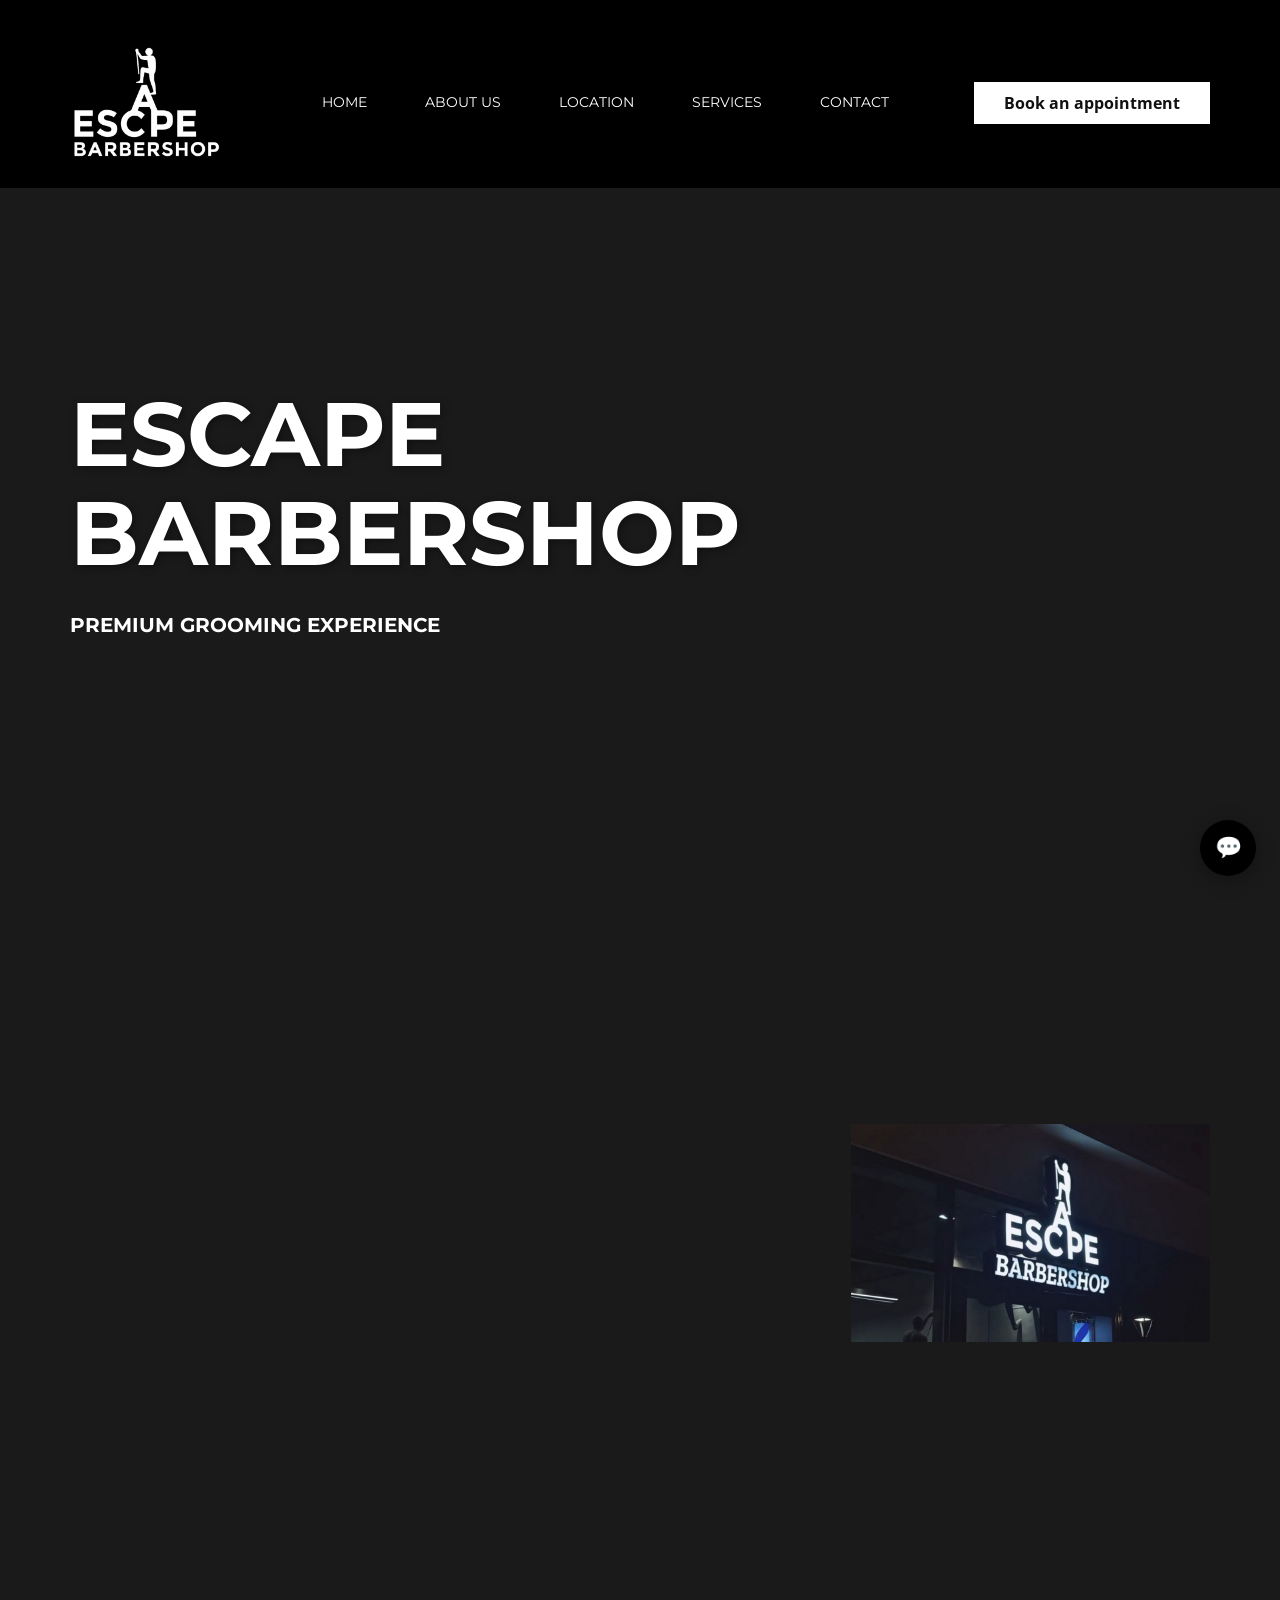
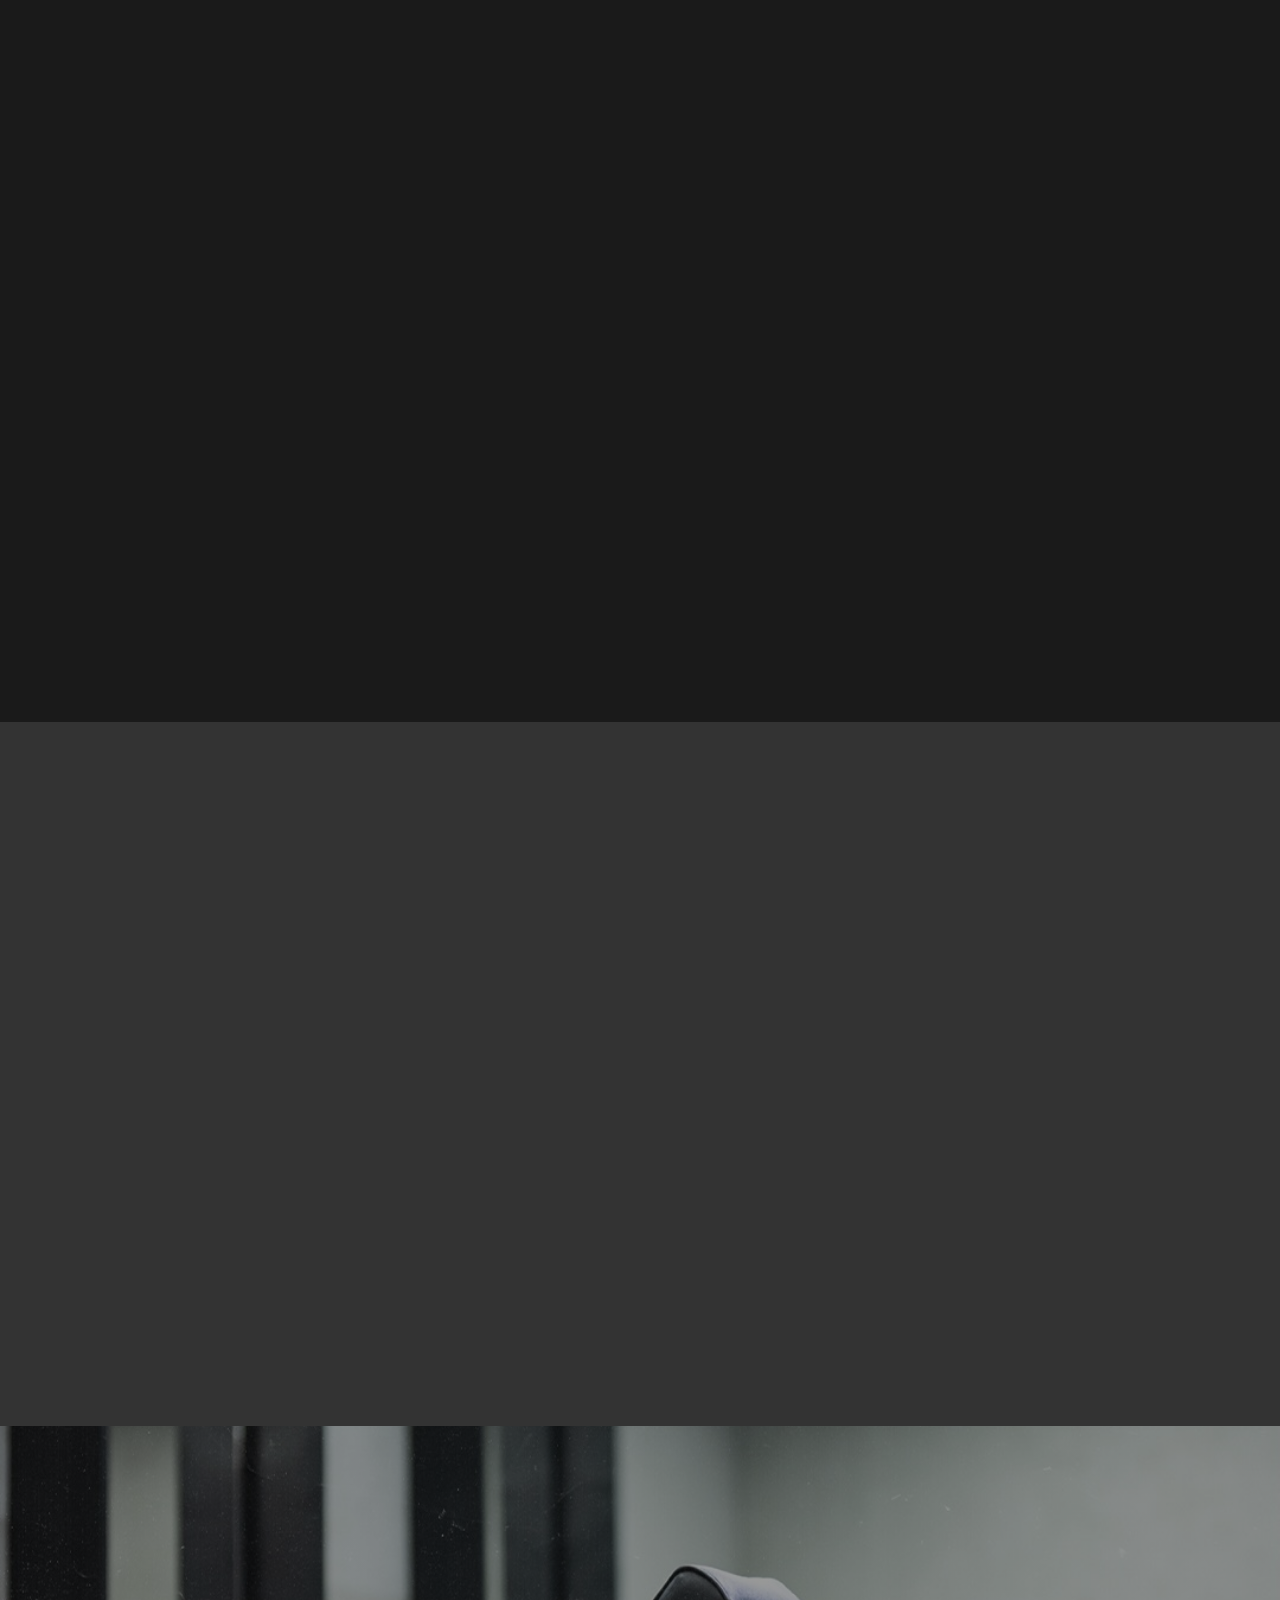
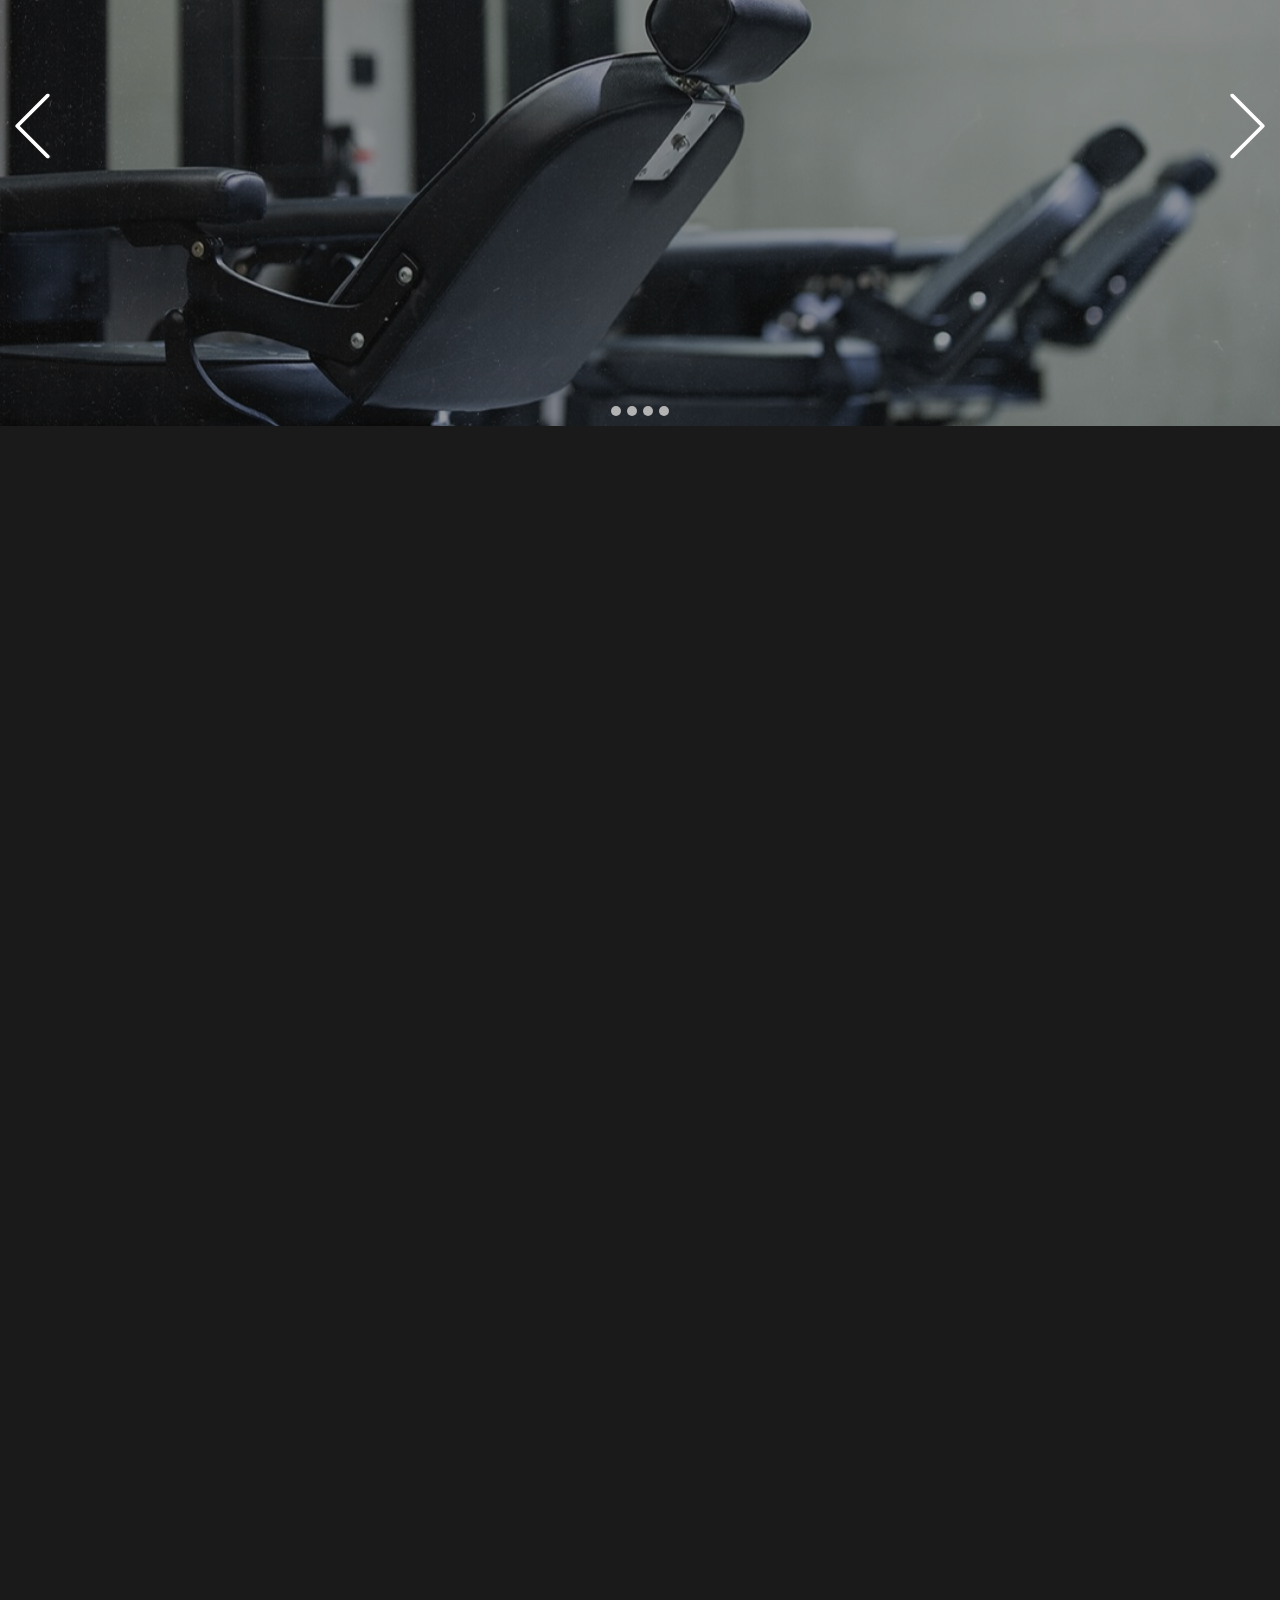
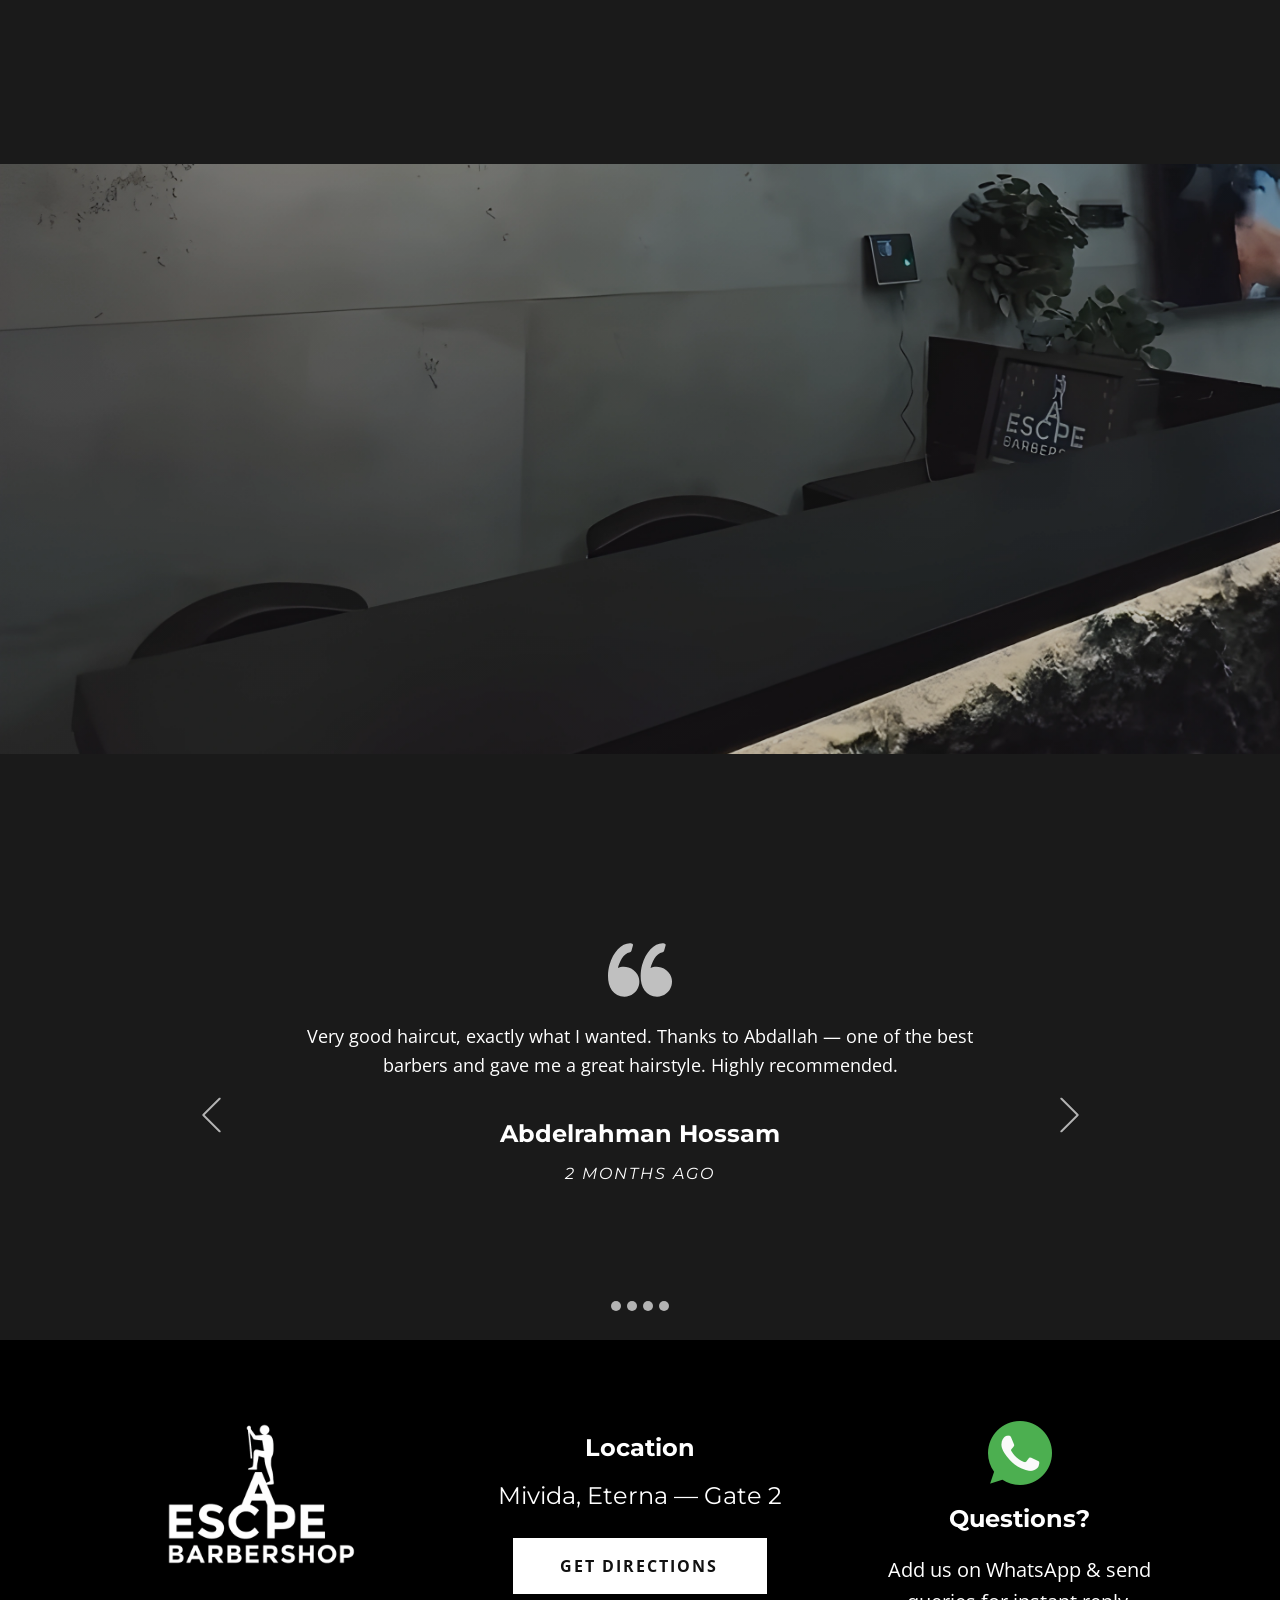
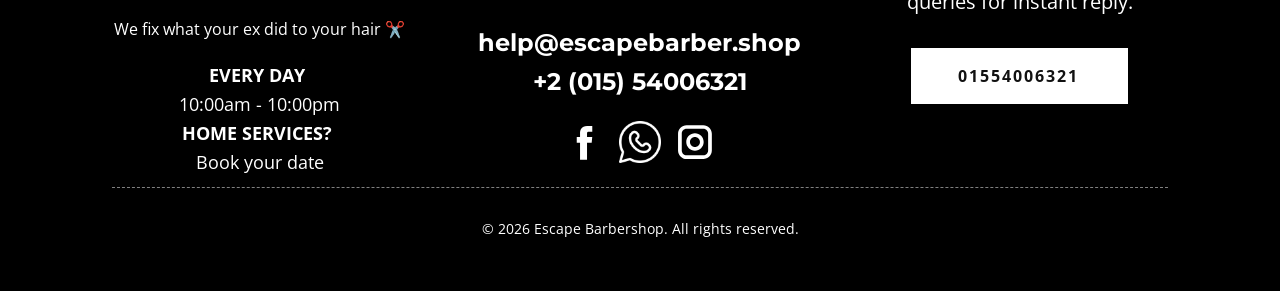
==== index.html @ de1b9962 "Update index.html fix meta tags" ====
<!DOCTYPE html>
<html style="font-size: 16px;" lang="en-EG"><head>
    <meta name="viewport" content="width=device-width, initial-scale=1.0">
    <meta charset="utf-8">
    <meta name="keywords" content="Escape BarberShop, Barber Shop in Mividia, Men's Haircut New Cairo, Luxury Grooming Cairo, Best Barber in Tagamoa, Emaar Mividia Barber, Sharp Fade New Cairo, Beard Styling Mividia, Men's Salon Fifth Settlement, Escape Grooming Egypt">
    <meta name="description" content="Experience the ultimate grooming at Escape Barber Shop. Expert haircuts, beard styling, and premium skin treatments in a modern atmosphere. Book your chair today!">
    <title>Escape Barbershop 💈| Your Grooming Retreat at Mividia</title>
    <link rel="stylesheet" href="index.css" media="screen">
    <script class="u-script" type="text/javascript" src="jquery.js" defer=""></script>
    <script class="u-script" type="text/javascript" src="escape.js" defer=""></script>
    <script src="c.js" defer></script>
    <meta name="generator" content="Escape">
    <meta property="og:title" content="Escape Barbershop">
    <meta property="og:description" content="Escape Barbershop">
    <link rel="icon" type="image/x-icon" href="/favicon.ico">
    <meta property="og:image" content="images/535049414_18124397746480321_5008873581921129865_n.png">
    
    
    
    <link id="u-page-google-font" rel="stylesheet" href="https://fonts.googleapis.com/css2?display=swap&amp;family=Montserrat:ital,wght@0,100;0,200;0,300;0,400;0,500;0,600;0,700;0,800;0,900;1,100;1,200;1,300;1,400;1,500;1,600;1,700;1,800;1,900&amp;family=Open+Sans:ital,wght@0,300;0,400;0,500;0,600;0,700;0,800;1,300;1,400;1,500;1,600;1,700;1,800">
    <script type="application/ld+json">{
		"@context": "http://schema.org",
		"@type": "Organization",
		"name": "Site1",
		"logo": "images/IMG_17921.png",
		"sameAs": [
				"https://www.facebook.com/people/Escape-barbershop/61581232997775/",
				"https://wa.me/201554006321",
				"https://www.instagram.com/escape_barber/"
		]
}</script>
    <meta name="theme-color" content="#5c5c5c">
    <meta property="og:type" content="website">
  <meta data-intl-tel-input-cdn-path="intlTelInput/"></head>
  <body data-home-page="Home.html" data-home-page-title="Home" data-path-to-root="./" data-include-products="false" class="u-body u-clearfix u-grey-90 u-xxl-mode" data-lang="en"><header class="u-black u-clearfix u-header u-header" id="header"><div class="u-clearfix u-sheet u-valign-middle-lg u-sheet-1">
        <a href="#" class="u-image u-logo u-image-1" data-image-width="1060" data-image-height="764">
          <img class="u-logo-image u-logo-image-1" src="images/IMG_17921.png">
        </a>
        <nav class="u-menu u-menu-one-level u-offcanvas u-menu-1" data-responsive-from="SM" role="navigation">
          <div class="menu-collapse u-custom-font u-font-montserrat" style="font-size: 0.875rem; letter-spacing: 0px; text-transform: uppercase;">
            <a class="u-button-style u-custom-active-border-color u-custom-active-color u-custom-border u-custom-border-color u-custom-borders u-custom-color u-custom-hover-border-color u-custom-hover-color u-custom-left-right-menu-spacing u-custom-padding-bottom u-custom-text-active-color u-custom-text-color u-custom-text-decoration u-custom-text-hover-color u-custom-top-bottom-menu-spacing u-file-icon u-hamburger-link u-nav-link u-text-active-white u-text-hover-white u-text-white u-file-icon-1" href="#" tabindex="-1" aria-label="Open menu" aria-controls="026b">
              <img src="images/phone-call-2627dcf7.png" alt="">
            </a>
          </div>
          <div class="u-custom-menu u-nav-container">
            <ul class="u-custom-font u-font-montserrat u-nav u-spacing-30 u-unstyled u-nav-1" role="menubar"><li role="none" class="u-nav-item"><a role="menuitem" class="u-button-style u-nav-link u-text-active-white u-text-hover-palette-5-light-1 u-text-white u-nav-link-2" href="./">Home</a>
</li><li role="none" class="u-nav-item"><a tabindex="-1" role="menuitem" class="u-button-style u-nav-link u-text-active-white u-text-hover-palette-5-light-1 u-text-white u-nav-link-2" href="./#about-us" data-page-id="2636214290">About Us</a>
</li><li role="none" class="u-nav-item"><a tabindex="-1" role="menuitem" class="u-button-style u-nav-link u-text-active-white u-text-hover-palette-5-light-1 u-text-white u-nav-link-2" href="./#location" data-page-id="2636214290">Location</a>
</li><li role="none" class="u-nav-item"><a tabindex="-1" role="menuitem" class="u-button-style u-nav-link u-text-active-white u-text-hover-palette-5-light-1 u-text-white u-nav-link-2" href="./#services" data-page-id="2636214290">Services</a>
</li><li role="none" class="u-nav-item"><a tabindex="-1" role="menuitem" class="u-button-style u-nav-link u-text-active-white u-text-hover-palette-5-light-1 u-text-white u-nav-link-2" href="./#footer" data-page-id="2636214290">Contact</a>
</li></ul>
          </div>
          <div class="u-custom-menu u-nav-container-collapse" id="026b" role="region" aria-label="Menu panel">
            <div class="u-black u-container-align-center-xs u-container-style u-inner-container-layout u-opacity u-opacity-95 u-sidenav">
              <div class="u-inner-container-layout u-sidenav-overflow">
                <div class="u-menu-close u-menu-close-1" tabindex="-1" aria-label="Close menu"></div>
                <ul class="u-align-center u-hidden-xs u-nav u-popupmenu-items u-unstyled u-nav-2" role="menubar"><li role="none" class="u-nav-item"><a role="menuitem" class="u-button-style u-nav-link" href="./">Home</a>
</li><li role="none" class="u-nav-item"><a tabindex="-1" role="menuitem" class="u-button-style u-nav-link" href="./#about-us" data-page-id="2636214290">About Us</a>
</li><li role="none" class="u-nav-item"><a tabindex="-1" role="menuitem" class="u-button-style u-nav-link" href="./#location" data-page-id="2636214290">Location</a>
</li><li role="none" class="u-nav-item"><a tabindex="-1" role="menuitem" class="u-button-style u-nav-link" href="./#services" data-page-id="2636214290">Services</a>
</li><li role="none" class="u-nav-item"><a tabindex="-1" role="menuitem" class="u-button-style u-nav-link" href="./#carousel-8b76" data-page-id="2636214290">Contact</a>
</li></ul>
                <a href="tel:01554006321" class="u-active-palette-5-light-1 u-align-center u-border-none u-btn u-button-style u-hover-palette-5-dark-1 u-text-active-white u-white u-btn-1" target="_blank"> Book an appointment</a>
                <a href="https://www.instagram.com/escape_barber/" class="u-active-palette-5-light-1 u-align-center u-border-none u-btn u-button-style u-hover-palette-5-dark-1 u-text-active-white u-white u-btn-2" target="_blank">DM on Instagram </a>
                <a href="https://wa.me/201554006321" class="u-active-palette-5-light-1 u-align-center u-border-none u-btn u-button-style u-hover-palette-5-dark-1 u-text-active-white u-white u-btn-3" target="_blank">WhatsApp Message&nbsp;</a>
                <a href="https://www.google.com/maps?sca_esv=f0f46d557053f7c4&amp;sxsrf=ANbL-n4vx8_Vo_vQmGz4Oi8AjZsPXd2dBg:1776111174147&amp;biw=1536&amp;bih=738&amp;uact=5&amp;gs_lp=[base64]&amp;um=1&amp;ie=UTF-8&amp;fb=1&amp;gl=eg&amp;sa=X&amp;geocode=KV2sSZzuI1gUMUaOyMsVGujd&amp;daddr=gate+2,+eterna,+New+Cairo+1,+Cairo+Governorate+11835" class="u-active-palette-5-light-1 u-align-center u-border-none u-btn u-button-style u-hover-palette-5-dark-1 u-text-active-white u-white u-btn-4" target="_blank">Location</a>
              </div>
            </div>
            <div class="u-black u-menu-overlay u-opacity u-opacity-70"></div>
          </div>
        </nav>
        <a href="tel:01554006321" class="u-align-center u-border-none u-btn u-button-style u-hidden-sm u-hidden-xs u-hover-custom-color-2 u-text-active-white u-white u-btn-5" title="Book an appointment"> Book an appointment</a>
      </div></header>
    <section class="skrollable skrollable-between u-align-center u-clearfix u-container-align-center u-uploaded-video u-video u-section-1" src="" id="block-1" data-image-width="658" data-image-height="743">
      <div class="u-background-video u-expanded" style="">
        <div class="embed-responsive">
          <video class="embed-responsive-item" data-autoplay="1" loop="" muted="1" autoplay="autoplay" playsinline="">
            <source src="files/video.mp4" type="video/mp4">
            <p>Your browser does not support HTML5 video.</p>
          </video>
        </div>
        <div class="u-video-shading"></div>
      </div>
      <div class="u-clearfix u-sheet u-sheet-1">
        <h1 class="u-align-left u-text u-text-1" data-animation-name="customAnimationIn" data-animation-duration="1500">ESCAPE<br>barbershop
        </h1>
        <h5 class="u-align-left u-text u-text-2" data-animation-name="customAnimationIn" data-animation-duration="1500" data-animation-delay="250"> Premium Grooming Experience</h5>
        <a href="tel:01554006321" class="u-active-white u-align-left u-border-none u-btn u-button-style u-hover-custom-color-2 u-text-active-black u-text-hover-white u-white u-btn-1" data-animation-name="customAnimationIn" data-animation-duration="1500" data-animation-delay="200" data-animation-direction="" title="Book an appointment"> Book an Appointment</a>
      </div>
    </section>
    <section class="u-clearfix u-container-align-center-lg u-container-align-center-md u-container-align-center-sm u-container-align-center-xl u-container-align-center-xxl u-shading u-section-2" id="about-us">
      <div class="u-clearfix u-sheet u-valign-middle-lg u-valign-middle-md u-valign-middle-sm u-sheet-1">
        <div class="data-layout-selected u-clearfix u-expanded-width u-gutter-32 u-layout-wrap u-layout-wrap-1">
          <div class="u-layout">
            <div class="u-layout-col">
              <div class="u-size-20">
                <div class="u-layout-row">
                  <div class="u-container-style u-layout-cell u-size-40-xl u-size-40-xxl u-size-49-lg u-size-49-md u-size-49-sm u-size-49-xs u-layout-cell-1" data-animation-name="customAnimationIn" data-animation-duration="1500" data-animation-delay="500">
                    <div class="u-container-layout u-valign-middle-lg u-valign-middle-sm u-valign-middle-xl u-valign-middle-xxl u-container-layout-1">
                      <h2 class="u-text u-text-default-lg u-text-default-xl u-text-default-xxl u-text-1"> Welcome to the ultimate grooming destination in Mivida. </h2>
                    </div>
                  </div>
                  <div class="u-container-align-center u-container-style u-hidden-md u-hidden-sm u-hidden-xs u-image u-layout-cell u-size-11-lg u-size-11-md u-size-11-sm u-size-11-xs u-size-20-xl u-size-20-xxl u-image-1" data-image-width="1280" data-image-height="2275">
                    <div class="u-container-layout u-container-layout-2"></div>
                  </div>
                </div>
              </div>
              <div class="u-size-20">
                <div class="u-layout-row">
                  <div class="u-container-style u-image u-layout-cell u-size-31 u-image-2" data-image-width="2880" data-image-height="5120" data-animation-name="customAnimationIn" data-animation-duration="1500" data-animation-delay="200">
                    <div class="u-container-layout u-container-layout-3"></div>
                  </div>
                  <div class="u-container-style u-image u-layout-cell u-size-29 u-image-3" data-image-width="2880" data-image-height="5120" data-animation-name="customAnimationIn" data-animation-duration="1500" data-animation-delay="200">
                    <div class="u-container-layout u-container-layout-4"></div>
                  </div>
                </div>
              </div>
              <div class="u-size-20">
                <div class="u-layout-row">
                  <div class="u-container-style u-hidden-xs u-layout-cell u-shape-rectangle u-size-22-xl u-size-22-xxl u-size-27-lg u-size-27-md u-size-27-sm u-size-27-xs u-layout-cell-5" data-animation-name="customAnimationIn" data-animation-duration="1000" data-animation-delay="400">
                    <div class="u-container-layout u-valign-bottom-xxl u-valign-middle-lg u-valign-middle-md u-valign-middle-sm u-valign-middle-xl u-container-layout-5">
                      <img class="custom-expanded u-align-center u-expanded-width-md u-hidden-xs u-image u-image-contain u-image-default u-image-4" src="images/IMG_17921.png" alt="" data-image-width="1060" data-image-height="764">
                      <div class="u-align-center u-social-icons u-social-icons-1">
                        <a class="u-social-url" title="WhatsApp" target="_blank" href="https://wa.me/201554006321"><span class="u-file-icon u-icon u-social-facebook u-social-icon u-icon-1"><img src="images/whatsapp1-3b71d2d7.png" alt=""></span>
                        </a>
                        <a class="u-social-url" title="instagram" target="_blank" href="https://www.instagram.com/escape_barber/"><span class="u-file-icon u-icon u-social-icon u-social-instagram u-icon-2"><img src="images/instagram-10c42105.png" alt=""></span>
                        </a>
                      </div>
                    </div>
                  </div>
                  <div class="u-align-center-xs u-container-style u-hidden-xs u-layout-cell u-shape-rectangle u-size-33-lg u-size-33-md u-size-33-sm u-size-33-xs u-size-38-xl u-size-38-xxl u-layout-cell-6" data-animation-name="customAnimationIn" data-animation-duration="1000" data-animation-delay="300" data-animation-out="1">
                    <div class="u-container-layout u-valign-middle-lg u-valign-middle-sm u-container-layout-6">
                      <h5 class="u-align-center-lg u-align-center-md u-align-center-sm u-align-center-xl u-align-center-xxl u-text u-text-2"> &nbsp;<span class="u-file-icon u-icon u-text-white u-icon-3"><img src="images/phone-call-2627dcf7.png" alt=""></span>&nbsp;015 5<span style="font-size: 2.25rem;"></span>4006321
                      </h5>
                      <div class="u-align-left u-border-2 u-border-white u-line u-line-horizontal u-line-1"></div>
                      <h5 class="u-align-center-lg u-align-center-md u-align-center-sm u-align-center-xl u-align-center-xxl u-text u-text-3"><span class="u-file-icon u-icon u-text-white u-icon-4"><img src="images/working-hours-1b1a3a4a.png" alt=""></span> Every Da​y&nbsp; 1​​0 AM – 10 PM
                      </h5>
                      <h5 class="u-align-center-lg u-align-center-md u-align-center-sm u-align-center-xl u-align-center-xxl u-text u-text-4"><span class="u-file-icon u-icon u-text-white"><img src="images/location-1e27ecfd.png" alt=""></span> Mivida, Eterna — Gate 2<br>
                      </h5>
                    </div>
                  </div>
                </div>
              </div>
            </div>
          </div>
        </div>
      </div>
    </section>
    <section class="u-clearfix u-container-align-center u-grey-80 u-section-3" id="location">
      <div class="u-clearfix u-sheet u-valign-middle-lg u-valign-middle-sm u-valign-middle-xl u-valign-middle-xxl u-sheet-1">
        <div class="data-layout-selected u-clearfix u-expanded-width u-gutter-0 u-layout-wrap u-layout-wrap-1">
          <div class="u-layout">
            <div class="u-layout-row">
              <div class="u-align-left-lg u-align-left-md u-align-left-sm u-align-left-xl u-align-left-xxl u-container-align-left-lg u-container-align-left-md u-container-align-left-sm u-container-align-left-xl u-container-align-left-xxl u-container-style u-layout-cell u-shape-rectangle u-size-30-lg u-size-30-xl u-size-30-xxl u-size-60-md u-size-60-sm u-size-60-xs u-layout-cell-1" data-animation-name="customAnimationIn" data-animation-duration="1500" data-animation-delay="200">
                <div class="u-container-layout u-container-layout-1">
                  <h6 class="u-align-left u-text u-text-1"> We fix what your ex did to your hair ✂️</h6>
                  <div class="u-align-left u-border-2 u-border-white u-line u-line-horizontal u-line-1"></div>
                  <p class="u-align-center-lg u-align-center-md u-align-center-sm u-align-center-xl u-align-center-xxl u-hidden-sm u-hidden-xs u-text u-text-2"> When life gets messy, fade away the stress and escape! sit back, relax, and let the most professional barbers give you a fresh look.</p>
                  <a href="https://www.google.com/maps?sca_esv=f0f46d557053f7c4&amp;sxsrf=ANbL-n4vx8_Vo_vQmGz4Oi8AjZsPXd2dBg:1776111174147&amp;biw=1536&amp;bih=738&amp;uact=5&amp;gs_lp=[base64]&amp;um=1&amp;ie=UTF-8&amp;fb=1&amp;gl=eg&amp;sa=X&amp;geocode=KV2sSZzuI1gUMUaOyMsVGujd&amp;daddr=gate+2,+eterna,+New+Cairo+1,+Cairo+Governorate+11835" class="u-active-custom-color-2 u-align-center u-border-hover-grey-60 u-border-none u-btn u-btn-round u-button-style u-hover-custom-color-2 u-radius u-text-active-white u-text-hover-white u-white u-btn-1" data-animation-name="customAnimationIn" data-animation-duration="500" data-animation-delay="200" title="CLICK HERE TO OPEN GOOGLE MAPS" target="_blank">GET DIRECTIONS </a>
                  <a href="https://m.uber.com/ul/?action=setPickup&amp;dropoff[latitude]=30.001530844377868&amp;dropoff[longitude]=31.532925929637674&amp;dropoff[nickname]=Escape Barbershop" class="u-active-custom-color-2 u-align-center u-border-none u-btn u-btn-round u-button-style u-hover-custom-color-2 u-radius u-text-active-white u-text-hover-white u-white u-btn-2" data-animation-name="customAnimationIn" data-animation-duration="500" data-animation-delay="200" title="CLICK HERE TO OPEN UBER" target="_blank"> Get a ride with Uber</a>
                  <h5 class="u-align-center u-hidden-lg u-hidden-md u-hidden-xl u-hidden-xxl u-text u-text-3"> &nbsp;<span class="u-file-icon u-icon u-text-white u-icon-1"><img src="images/phone-call-2627dcf7.png" alt=""></span>&nbsp;015 5​4006321
                  </h5>
                  <h5 class="u-align-center u-hidden-lg u-hidden-md u-hidden-xl u-hidden-xxl u-text u-text-4"><span class="u-file-icon u-icon u-text-white u-icon-2"><img src="images/working-hours-1b1a3a4a.png" alt=""></span> Every Da​y 1​​0 AM – 10 PM
                  </h5>
                  <h5 class="u-align-center u-hidden-lg u-hidden-md u-hidden-xl u-hidden-xxl u-text u-text-5"><span class="u-file-icon u-icon u-text-white"><img src="images/location-1e27ecfd.png" alt=""></span> Mivida, Eterna — Gate 2<br>
                  </h5>
                </div>
              </div>
              <div class="u-container-align-center u-container-style u-layout-cell u-right-cell u-shape-rectangle u-size-30-lg u-size-30-xl u-size-30-xxl u-size-60-md u-size-60-sm u-size-60-xs u-layout-cell-2" data-animation-name="customAnimationIn" data-animation-duration="1500" data-animation-delay="200">
                <div class="u-container-layout u-valign-middle u-container-layout-2">
                  <div class="u-expanded u-grey-light-2 u-map">
                    <div class="embed-responsive">
                      <iframe class="embed-responsive-item" src="https://www.google.com/maps/embed?pb=!1m18!1m12!1m3!1d3455.2309410444827!2d31.532926600000003!3d30.001524500000002!2m3!1f0!2f0!3f0!3m2!1i1024!2i768!4f13.1!3m3!1m2!1s0x145823ee9c49ac5d%3A0xdde81a15cbc88e46!2sEscape%20barbershop!5e0!3m2!1sen!2seg!4v1776086468065!5m2!1sen!2seg" data-map="[base64]"></iframe>
                    </div>
                  </div>
                </div>
              </div>
            </div>
          </div>
        </div>
      </div>
    </section>
    <section class="u-carousel u-carousel-duration-500 u-slide u-block-4ffa-1" data-interval="5000" data-u-ride="carousel" id="carousel-f352" data-pause="false">
      <ol class="u-absolute-hcenter u-carousel-indicators u-block-4ffa-2">
        <li data-u-target="#carousel-f352" class="u-active u-grey-30 u-shape-circle" style="width: 10px; height: 10px;" data-u-slide-to="0"></li>
        <li data-u-target="#carousel-f352" class="u-grey-30 u-shape-circle" style="width: 10px; height: 10px;" data-u-slide-to="1"></li>
        <li data-u-target="#carousel-f352" class="u-grey-30 u-shape-circle" style="width: 10px; height: 10px;" data-u-slide-to="2"></li>
        <li data-u-target="#carousel-f352" class="u-grey-30 u-shape-circle" style="width: 10px; height: 10px;" data-u-slide-to="3"></li>
      </ol>
      <div class="u-carousel-inner" role="listbox">
        <div class="u-active u-align-center u-carousel-item u-clearfix u-container-align-center u-image u-shading u-section-4-1" data-image-width="1080" data-image-height="1433">
          <div class="u-clearfix u-sheet u-sheet-1"></div>
        </div>
        <div class="u-align-center u-carousel-item u-clearfix u-container-align-center u-image u-shading u-section-4-2" data-image-width="1080" data-image-height="1433">
          <div class="u-clearfix u-sheet u-sheet-1"></div>
        </div>
        <div class="u-align-center u-carousel-item u-clearfix u-container-align-center u-image u-shading u-section-4-3" data-image-width="1080" data-image-height="1433">
          <div class="u-clearfix u-sheet u-sheet-1"></div>
        </div>
        <div class="u-align-center u-carousel-item u-clearfix u-container-align-center u-image u-shading u-section-4-4" data-image-width="1080" data-image-height="1440">
          <div class="u-clearfix u-sheet u-sheet-1"></div>
        </div>
      </div>
      <a class="u-absolute-vcenter u-carousel-control u-carousel-control-prev u-text-hover-white u-text-white u-block-4ffa-3" href="#carousel-f352" role="button" data-u-slide="prev"><span aria-hidden="true">
          <svg class="u-svg-link" viewBox="0 0 477.175 477.175"><path d="M145.188,238.575l215.5-215.5c5.3-5.3,5.3-13.8,0-19.1s-13.8-5.3-19.1,0l-225.1,225.1c-5.3,5.3-5.3,13.8,0,19.1l225.1,225
                    c2.6,2.6,6.1,4,9.5,4s6.9-1.3,9.5-4c5.3-5.3,5.3-13.8,0-19.1L145.188,238.575z"></path></svg></span><span class="sr-only">Previous</span>
      </a>
      <a class="u-absolute-vcenter u-carousel-control u-carousel-control-next u-text-hover-white u-text-white u-block-4ffa-4" href="#carousel-f352" role="button" data-u-slide="next"><span aria-hidden="true">
          <svg class="u-svg-link" viewBox="0 0 477.175 477.175"><path d="M360.731,229.075l-225.1-225.1c-5.3-5.3-13.8-5.3-19.1,0s-5.3,13.8,0,19.1l215.5,215.5l-215.5,215.5
                    c-5.3,5.3-5.3,13.8,0,19.1c2.6,2.6,6.1,4,9.5,4c3.4,0,6.9-1.3,9.5-4l225.1-225.1C365.931,242.875,365.931,234.275,360.731,229.075z"></path></svg></span><span class="sr-only">Next</span>
      </a>
    </section>
    <section class="u-align-center u-clearfix u-container-align-center u-container-align-center-xxl u-palette-4-base u-section-5" id="services">
      <div class="u-clearfix u-sheet u-valign-middle-sm u-valign-middle-xs u-sheet-1">
        <h2 class="u-align-center u-text u-text-default-lg u-text-default-xl u-text-default-xxl u-text-1" data-animation-name="customAnimationIn" data-animation-duration="1500" data-animation-delay="0"> Barbershop Services</h2>
        <p class="u-align-center u-text u-text-default u-text-2" data-animation-name="customAnimationIn" data-animation-duration="1500" data-animation-delay="200"> Sharp cuts, clean fades, and premium grooming for a fresh look every time.</p>
        <div class="u-expanded-width-md u-expanded-width-sm u-expanded-width-xs u-list u-list-1">
          <div class="u-repeater u-repeater-1">
            <div class="u-align-center u-color-var u-container-align-center u-container-style u-list-item u-repeater-item u-shape-rectangle u-list-item-1" data-animation-name="customAnimationIn" data-animation-duration="1200" data-animation-delay="200">
              <div class="u-container-layout u-similar-container u-valign-middle-lg u-valign-middle-md u-valign-middle-sm u-valign-middle-xl u-valign-middle-xs u-container-layout-1"><span class="u-align-center u-custom-item u-file-icon u-icon u-text-white u-icon-1"><img src="images/grooming-68263055.png" alt=""></span>
                <h4 class="u-align-center u-text u-text-default u-text-3">Hair Cuts</h4>
              </div>
            </div>
            <div class="u-align-center u-color-var u-container-align-center u-container-style u-list-item u-repeater-item u-shape-rectangle u-list-item-2" data-animation-name="customAnimationIn" data-animation-duration="1200" data-animation-delay="200">
              <div class="u-container-layout u-similar-container u-valign-middle-lg u-valign-middle-md u-valign-middle-sm u-valign-middle-xl u-valign-middle-xs u-container-layout-2"><span class="u-align-center u-custom-item u-file-icon u-icon u-text-white u-icon-2"><img src="images/razor2-06834ad7.png" alt=""></span>
                <h4 class="u-align-center u-text u-text-default u-text-4">Beards</h4>
              </div>
            </div>
            <div class="u-align-center u-color-var u-container-align-center u-container-style u-list-item u-repeater-item u-shape-rectangle u-list-item-3" data-animation-name="customAnimationIn" data-animation-duration="1200" data-animation-delay="200">
              <div class="u-container-layout u-similar-container u-valign-middle-lg u-valign-middle-md u-valign-middle-sm u-valign-middle-xl u-valign-middle-xs u-container-layout-3"><span class="u-align-center u-custom-item u-file-icon u-icon u-text-white u-icon-3"><img src="images/nail-a319a6d1.png" alt=""></span>
                <h4 class="u-align-center u-text u-text-default u-text-5">Pedicure</h4>
              </div>
            </div>
            <div class="u-align-center u-color-var u-container-align-center u-container-style u-list-item u-repeater-item u-shape-rectangle u-list-item-4" data-animation-name="customAnimationIn" data-animation-duration="1200" data-animation-delay="200">
              <div class="u-container-layout u-similar-container u-valign-middle-lg u-valign-middle-md u-valign-middle-sm u-valign-middle-xl u-valign-middle-xs u-container-layout-4"><span class="u-align-center u-custom-item u-file-icon u-icon u-text-white u-icon-4"><img src="images/sheet-mask-391a363c.png" alt=""></span>
                <h4 class="u-align-center u-text u-text-default u-text-6">Facials/Hydrafacial</h4>
              </div>
            </div>
          </div>
        </div>
        <div class="u-expanded-width-md u-expanded-width-sm u-expanded-width-xs u-list u-list-2">
          <div class="u-repeater u-repeater-2">
            <div class="u-align-center u-color-var u-container-align-center u-container-style u-list-item u-repeater-item u-shape-rectangle u-list-item-5" data-animation-name="customAnimationIn" data-animation-duration="1200" data-animation-delay="200">
              <div class="u-container-layout u-similar-container u-valign-middle u-container-layout-5"><span class="u-align-center u-custom-item u-file-icon u-icon u-text-white u-icon-5"><img src="images/hair-color-6dbba994.png" alt=""></span>
                <h4 class="u-align-center u-text u-text-default u-text-7">Dyes </h4>
              </div>
            </div>
            <div class="u-align-center u-color-var u-container-align-center u-container-style u-list-item u-repeater-item u-shape-rectangle u-list-item-6" data-animation-name="customAnimationIn" data-animation-duration="1200" data-animation-delay="200">
              <div class="u-container-layout u-similar-container u-valign-middle u-container-layout-6"><span class="u-align-center u-custom-item u-file-icon u-icon u-text-white u-icon-6"><img src="images/oil1-798f01b2.png" alt=""></span>
                <h4 class="u-align-center u-text u-text-default u-text-8">Oil Care</h4>
              </div>
            </div>
            <div class="u-align-center u-color-var u-container-align-center u-container-style u-list-item u-repeater-item u-shape-rectangle u-list-item-7" data-animation-name="customAnimationIn" data-animation-duration="1200" data-animation-delay="200">
              <div class="u-container-layout u-similar-container u-valign-middle u-container-layout-7"><span class="u-align-center u-custom-item u-file-icon u-icon u-text-white u-icon-7"><img src="images/wax1-6c3f519d.png" alt=""></span>
                <h4 class="u-align-center u-text u-text-default u-text-9">Full Face Wax</h4>
              </div>
            </div>
            <div class="u-align-center u-color-var u-container-align-center u-container-style u-list-item u-repeater-item u-shape-rectangle u-list-item-8" data-animation-name="customAnimationIn" data-animation-duration="1200" data-animation-delay="200">
              <div class="u-container-layout u-similar-container u-valign-middle u-container-layout-8"><span class="u-align-center u-custom-item u-file-icon u-icon u-text-white u-icon-8"><img src="images/home1-09d15cf2.png" alt=""></span>
                <h4 class="u-align-center u-text u-text-default u-text-10">At Home Service</h4>
              </div>
            </div>
          </div>
        </div>
      </div>
    </section>
    <section class="u-clearfix u-image u-shading u-section-6" data-image-width="2880" data-image-height="5120" id="block-7">
      <div class="u-clearfix u-sheet u-sheet-1">
        <div class="custom-expanded data-layout-selected u-clearfix u-layout-wrap u-layout-wrap-1">
          <div class="u-layout">
            <div class="u-layout-row">
              <div class="u-align-justify-lg u-align-justify-md u-align-justify-sm u-align-justify-xl u-align-justify-xxl u-align-left-xs u-container-align-left-sm u-container-align-left-xs u-container-align-right-lg u-container-align-right-md u-container-align-right-xl u-container-style u-layout-cell u-size-27 u-layout-cell-1">
                <div class="u-container-layout u-container-layout-1">
                  <h2 class="u-align-left-sm u-text u-text-1" data-animation-name="customAnimationIn" data-animation-duration="1200" data-animation-delay="200">AT<br>HOME <br>SERVICE
                  </h2>
                </div>
              </div>
              <div class="u-align-center-xs u-container-style u-layout-cell u-size-33 u-layout-cell-2" data-animation-name="customAnimationIn" data-animation-duration="1500" data-animation-delay="100">
                <div class="u-container-layout u-valign-top-lg u-valign-top-md u-valign-top-sm u-valign-top-xl u-valign-top-xs u-container-layout-2">
                  <h4 class="u-align-left-lg u-align-left-md u-align-left-sm u-align-left-xl u-align-left-xxl u-text u-text-font u-text-white u-text-2"> Need escape after 9PM?<br>
                  </h4>
                  <a href="https://www.instagram.com/p/DWgw2FCCJ_L/" class="u-active-white u-align-center u-border-2 u-border-white u-btn u-button-style u-hover-white u-none u-text-active-black u-text-hover-black u-btn-1" data-animation-name="customAnimationIn" data-animation-duration="1500" data-animation-delay="200" data-animation-direction="" target="_blank"> Book an Appointment</a>
                </div>
              </div>
            </div>
          </div>
        </div>
      </div>
    </section>
    <section class="u-clearfix u-container-align-center u-section-7" id="block-8">
      <div class="u-clearfix u-sheet u-valign-middle-lg u-valign-middle-md u-valign-middle-sm u-valign-middle-xl u-valign-middle-xs u-sheet-1">
        <h2 class="u-align-center u-text u-text-1" data-animation-name="customAnimationIn" data-animation-duration="1500"> Our barbershop stories </h2>
        <p class="u-align-center u-text u-text-default u-text-2" data-animation-name="customAnimationIn" data-animation-duration="1500" data-animation-delay="500"> The true measure of success is not what you have, but what you give</p>
        <div id="carousel-4468" data-interval="5000" data-u-ride="carousel" class="u-carousel u-expanded-width-md u-expanded-width-sm u-expanded-width-xs u-slider u-slider-1">
          <ol class="u-absolute-hcenter u-carousel-indicators u-carousel-indicators-1">
            <li data-u-target="#carousel-4468" class="u-active u-grey-30 u-shape-circle" data-u-slide-to="0" style="width: 10px; height: 10px;"></li>
            <li data-u-target="#carousel-4468" class="u-grey-30 u-shape-circle" data-u-slide-to="1" style="width: 10px; height: 10px;"></li>
            <li data-u-target="#carousel-4468" class="u-grey-30 u-shape-circle" data-u-slide-to="2" style="width: 10px; height: 10px;"></li>
            <li data-u-target="#carousel-4468" class="u-grey-30 u-shape-circle" data-u-slide-to="3" style="width: 10px; height: 10px;"></li>
          </ol>
          <div class="u-carousel-inner" role="listbox">
            <div class="u-active u-align-center u-carousel-item u-container-align-center u-container-style u-slide">
              <div class="u-container-layout u-valign-top u-container-layout-1"><span class="u-align-center u-icon u-icon-circle u-text-grey-25 u-icon-1"><svg class="u-svg-link" preserveAspectRatio="xMidYMin slice" viewBox="0 0 95.333 95.332" style=""><use xlink:href="#svg-b3eb"></use></svg><svg class="u-svg-content" viewBox="0 0 95.333 95.332" x="0px" y="0px" id="svg-b3eb" style="enable-background:new 0 0 95.333 95.332;"><g><g><path d="M30.512,43.939c-2.348-0.676-4.696-1.019-6.98-1.019c-3.527,0-6.47,0.806-8.752,1.793    c2.2-8.054,7.485-21.951,18.013-23.516c0.975-0.145,1.774-0.85,2.04-1.799l2.301-8.23c0.194-0.696,0.079-1.441-0.318-2.045    s-1.035-1.007-1.75-1.105c-0.777-0.106-1.569-0.16-2.354-0.16c-12.637,0-25.152,13.19-30.433,32.076    c-3.1,11.08-4.009,27.738,3.627,38.223c4.273,5.867,10.507,9,18.529,9.313c0.033,0.001,0.065,0.002,0.098,0.002    c9.898,0,18.675-6.666,21.345-16.209c1.595-5.705,0.874-11.688-2.032-16.851C40.971,49.307,36.236,45.586,30.512,43.939z"></path><path d="M92.471,54.413c-2.875-5.106-7.61-8.827-13.334-10.474c-2.348-0.676-4.696-1.019-6.979-1.019    c-3.527,0-6.471,0.806-8.753,1.793c2.2-8.054,7.485-21.951,18.014-23.516c0.975-0.145,1.773-0.85,2.04-1.799l2.301-8.23    c0.194-0.696,0.079-1.441-0.318-2.045c-0.396-0.604-1.034-1.007-1.75-1.105c-0.776-0.106-1.568-0.16-2.354-0.16    c-12.637,0-25.152,13.19-30.434,32.076c-3.099,11.08-4.008,27.738,3.629,38.225c4.272,5.866,10.507,9,18.528,9.312    c0.033,0.001,0.065,0.002,0.099,0.002c9.897,0,18.675-6.666,21.345-16.209C96.098,65.559,95.376,59.575,92.471,54.413z"></path>
</g>
</g></svg></span>
                <p class="u-align-center u-large-text u-text u-text-default u-text-variant u-text-3"> Very good haircut, exactly what I wanted. Thanks to Abdallah — one of the best barbers and gave me a great hairstyle. Highly recommended.</p>
                <h4 class="u-align-center u-text u-text-default u-text-4"> Abdelrahman Hossam<br>
                </h4>
                <h6 class="u-align-center u-text u-text-default u-text-5">2 months ago </h6>
              </div>
            </div>
            <div class="custom-expanded u-align-center u-carousel-item u-container-align-center u-container-style u-slide">
              <div class="u-container-layout u-valign-top u-container-layout-2"><span class="u-align-center u-icon u-icon-circle u-text-grey-25 u-icon-2"><svg class="u-svg-link" preserveAspectRatio="xMidYMin slice" viewBox="0 0 95.333 95.332" style=""><use xlink:href="#svg-bbd1"></use></svg><svg class="u-svg-content" viewBox="0 0 95.333 95.332" x="0px" y="0px" id="svg-bbd1" style="enable-background:new 0 0 95.333 95.332;"><g><g><path d="M30.512,43.939c-2.348-0.676-4.696-1.019-6.98-1.019c-3.527,0-6.47,0.806-8.752,1.793    c2.2-8.054,7.485-21.951,18.013-23.516c0.975-0.145,1.774-0.85,2.04-1.799l2.301-8.23c0.194-0.696,0.079-1.441-0.318-2.045    s-1.035-1.007-1.75-1.105c-0.777-0.106-1.569-0.16-2.354-0.16c-12.637,0-25.152,13.19-30.433,32.076    c-3.1,11.08-4.009,27.738,3.627,38.223c4.273,5.867,10.507,9,18.529,9.313c0.033,0.001,0.065,0.002,0.098,0.002    c9.898,0,18.675-6.666,21.345-16.209c1.595-5.705,0.874-11.688-2.032-16.851C40.971,49.307,36.236,45.586,30.512,43.939z"></path><path d="M92.471,54.413c-2.875-5.106-7.61-8.827-13.334-10.474c-2.348-0.676-4.696-1.019-6.979-1.019    c-3.527,0-6.471,0.806-8.753,1.793c2.2-8.054,7.485-21.951,18.014-23.516c0.975-0.145,1.773-0.85,2.04-1.799l2.301-8.23    c0.194-0.696,0.079-1.441-0.318-2.045c-0.396-0.604-1.034-1.007-1.75-1.105c-0.776-0.106-1.568-0.16-2.354-0.16    c-12.637,0-25.152,13.19-30.434,32.076c-3.099,11.08-4.008,27.738,3.629,38.225c4.272,5.866,10.507,9,18.528,9.312    c0.033,0.001,0.065,0.002,0.099,0.002c9.897,0,18.675-6.666,21.345-16.209C96.098,65.559,95.376,59.575,92.471,54.413z"></path>
</g>
</g></svg></span>
                <p class="u-align-center u-large-text u-text u-text-default u-text-variant u-text-6"> Just had one of the best experiences .The atmosphere was clean, stylish, and welcoming from the moment I walked in. My barber was professional, friendly, and clearly knew what he was doing. i’ll definitely be coming back</p>
                <h4 class="u-align-center u-text u-text-default u-text-7"> Mustafa Ahmed Sewilam<br>
                </h4>
                <h6 class="u-align-center u-text u-text-default u-text-8"> 11 months ago</h6>
              </div>
            </div>
            <div class="custom-expanded u-align-center u-carousel-item u-container-align-center u-container-style u-slide">
              <div class="u-container-layout u-valign-top u-container-layout-3"><span class="u-align-center u-icon u-icon-circle u-text-grey-25 u-icon-3"><svg class="u-svg-link" preserveAspectRatio="xMidYMin slice" viewBox="0 0 95.333 95.332" style=""><use xlink:href="#svg-04de"></use></svg><svg class="u-svg-content" viewBox="0 0 95.333 95.332" x="0px" y="0px" id="svg-04de" style="enable-background:new 0 0 95.333 95.332;"><g><g><path d="M30.512,43.939c-2.348-0.676-4.696-1.019-6.98-1.019c-3.527,0-6.47,0.806-8.752,1.793    c2.2-8.054,7.485-21.951,18.013-23.516c0.975-0.145,1.774-0.85,2.04-1.799l2.301-8.23c0.194-0.696,0.079-1.441-0.318-2.045    s-1.035-1.007-1.75-1.105c-0.777-0.106-1.569-0.16-2.354-0.16c-12.637,0-25.152,13.19-30.433,32.076    c-3.1,11.08-4.009,27.738,3.627,38.223c4.273,5.867,10.507,9,18.529,9.313c0.033,0.001,0.065,0.002,0.098,0.002    c9.898,0,18.675-6.666,21.345-16.209c1.595-5.705,0.874-11.688-2.032-16.851C40.971,49.307,36.236,45.586,30.512,43.939z"></path><path d="M92.471,54.413c-2.875-5.106-7.61-8.827-13.334-10.474c-2.348-0.676-4.696-1.019-6.979-1.019    c-3.527,0-6.471,0.806-8.753,1.793c2.2-8.054,7.485-21.951,18.014-23.516c0.975-0.145,1.773-0.85,2.04-1.799l2.301-8.23    c0.194-0.696,0.079-1.441-0.318-2.045c-0.396-0.604-1.034-1.007-1.75-1.105c-0.776-0.106-1.568-0.16-2.354-0.16    c-12.637,0-25.152,13.19-30.434,32.076c-3.099,11.08-4.008,27.738,3.629,38.225c4.272,5.866,10.507,9,18.528,9.312    c0.033,0.001,0.065,0.002,0.099,0.002c9.897,0,18.675-6.666,21.345-16.209C96.098,65.559,95.376,59.575,92.471,54.413z"></path>
</g>
</g></svg></span>
                <p class="u-align-center u-large-text u-text u-text-default u-text-variant u-text-9"> A special thanks to the manager who was on-site as well; the customer service here is truly top-tier. The shop is spotless, and I was very impressed to see the staff consistently cleaning and sanitizing their equipment before every use.</p>
                <h4 class="u-align-center u-text u-text-default u-text-10">KHALED ALI<br>
                </h4>
                <h6 class="u-align-center u-text u-text-default u-text-11">2 WEEKS AGO</h6>
              </div>
            </div>
            <div class="u-align-center u-carousel-item u-container-align-center u-container-style u-slide">
              <div class="u-container-layout u-valign-top u-container-layout-4"><span class="u-align-center u-icon u-icon-circle u-text-grey-25 u-icon-4"><svg class="u-svg-link" preserveAspectRatio="xMidYMin slice" viewBox="0 0 95.333 95.332" style=""><use xlink:href="#svg-c6ff"></use></svg><svg class="u-svg-content" viewBox="0 0 95.333 95.332" x="0px" y="0px" id="svg-c6ff" style="enable-background:new 0 0 95.333 95.332;"><g><g><path d="M30.512,43.939c-2.348-0.676-4.696-1.019-6.98-1.019c-3.527,0-6.47,0.806-8.752,1.793    c2.2-8.054,7.485-21.951,18.013-23.516c0.975-0.145,1.774-0.85,2.04-1.799l2.301-8.23c0.194-0.696,0.079-1.441-0.318-2.045    s-1.035-1.007-1.75-1.105c-0.777-0.106-1.569-0.16-2.354-0.16c-12.637,0-25.152,13.19-30.433,32.076    c-3.1,11.08-4.009,27.738,3.627,38.223c4.273,5.867,10.507,9,18.529,9.313c0.033,0.001,0.065,0.002,0.098,0.002    c9.898,0,18.675-6.666,21.345-16.209c1.595-5.705,0.874-11.688-2.032-16.851C40.971,49.307,36.236,45.586,30.512,43.939z"></path><path d="M92.471,54.413c-2.875-5.106-7.61-8.827-13.334-10.474c-2.348-0.676-4.696-1.019-6.979-1.019    c-3.527,0-6.471,0.806-8.753,1.793c2.2-8.054,7.485-21.951,18.014-23.516c0.975-0.145,1.773-0.85,2.04-1.799l2.301-8.23    c0.194-0.696,0.079-1.441-0.318-2.045c-0.396-0.604-1.034-1.007-1.75-1.105c-0.776-0.106-1.568-0.16-2.354-0.16    c-12.637,0-25.152,13.19-30.434,32.076c-3.099,11.08-4.008,27.738,3.629,38.225c4.272,5.866,10.507,9,18.528,9.312    c0.033,0.001,0.065,0.002,0.099,0.002c9.897,0,18.675-6.666,21.345-16.209C96.098,65.559,95.376,59.575,92.471,54.413z"></path>
</g>
</g></svg></span>
                <p class="u-align-center u-large-text u-text u-text-default u-text-variant u-text-12"> Highly recommended.Stylist: Magy the hair stylist is amazing he know exactly his work and he’s very professional</p>
                <h4 class="u-align-center u-text u-text-default u-text-13"> Mahmoud Ahmed<br>
                </h4>
                <h6 class="u-align-center u-text u-text-default u-text-14">4 months ago </h6>
              </div>
            </div>
          </div>
          <a class="u-absolute-vcenter u-carousel-control u-carousel-control-prev u-hidden-xs u-text-grey-30 u-carousel-control-1" href="#carousel-4468" role="button" data-u-slide="prev"><span aria-hidden="true">
              <svg viewBox="0 0 477.175 477.175"><path d="M145.188,238.575l215.5-215.5c5.3-5.3,5.3-13.8,0-19.1s-13.8-5.3-19.1,0l-225.1,225.1c-5.3,5.3-5.3,13.8,0,19.1l225.1,225
                    c2.6,2.6,6.1,4,9.5,4s6.9-1.3,9.5-4c5.3-5.3,5.3-13.8,0-19.1L145.188,238.575z"></path></svg></span><span class="sr-only">+Previous</span>
          </a>
          <a class="u-absolute-vcenter u-carousel-control u-carousel-control-next u-hidden-xs u-text-grey-30 u-carousel-control-2" href="#carousel-4468" role="button" data-u-slide="next"><span aria-hidden="true">
              <svg viewBox="0 0 477.175 477.175"><path d="M360.731,229.075l-225.1-225.1c-5.3-5.3-13.8-5.3-19.1,0s-5.3,13.8,0,19.1l215.5,215.5l-215.5,215.5
                    c-5.3,5.3-5.3,13.8,0,19.1c2.6,2.6,6.1,4,9.5,4c3.4,0,6.9-1.3,9.5-4l225.1-225.1C365.931,242.875,365.931,234.275,360.731,229.075z"></path></svg></span><span class="sr-only">+Next</span>
          </a>
        </div>
      </div>
    </section>
    
    
    
    <footer class="u-align-center u-black u-clearfix u-container-align-center u-footer u-footer" id="footer"><div class="u-clearfix u-sheet u-sheet-1">
        <div class="data-layout-selected u-clearfix u-expanded-width u-layout-wrap u-layout-wrap-1">
          <div class="u-layout" style="">
            <div class="u-layout-row" style="">
              <div class="u-container-align-center u-container-style u-layout-cell u-shape-rectangle u-size-20-lg u-size-20-xl u-size-20-xxl u-size-30-md u-size-30-sm u-size-30-xs u-layout-cell-1">
                <div class="u-container-layout u-container-layout-1">
                  <img class="u-align-center u-image u-image-contain u-image-default u-image-1" src="images/IMG_17921.png" alt="" data-image-width="1060" data-image-height="764">
                  <p class="u-align-center u-text u-text-1"> We fix what your ex did to your hair ✂️</p>
                  <p class="u-align-center u-text u-text-2"><b style="">EVERY DAY&nbsp;<br></b>10:00am - 10:00pm<br><b>HOME SERVICES?</b>&nbsp;<br>Book your date<br>
                  </p>
                </div>
              </div>
              <div class="u-container-style u-layout-cell u-shape-rectangle u-size-20-lg u-size-20-xl u-size-20-xxl u-size-30-md u-size-30-sm u-size-30-xs u-layout-cell-2">
                <div class="u-container-layout u-valign-top-lg u-valign-top-sm u-valign-top-xs u-container-layout-2">
                  <h4 class="u-align-center u-text u-text-3"> Location<br>
                    <br><span style="font-weight: 400;">Mivida, Eterna — Gate 2</span>
                    <br>
                  </h4>
                  <a href="https://www.google.com/maps?sca_esv=f0f46d557053f7c4&amp;sxsrf=ANbL-n4vx8_Vo_vQmGz4Oi8AjZsPXd2dBg:1776111174147&amp;biw=1536&amp;bih=738&amp;uact=5&amp;gs_lp=[base64]&amp;um=1&amp;ie=UTF-8&amp;fb=1&amp;gl=eg&amp;sa=X&amp;geocode=KV2sSZzuI1gUMUaOyMsVGujd&amp;daddr=gate+2,+eterna,+New+Cairo+1,+Cairo+Governorate+11835" class="u-active-white u-align-center u-border-none u-btn u-button-style u-custom u-hover-custom-color-2 u-text-active-black u-text-hover-white u-white u-btn-1" target="_blank" title="Escape Berbershop Location">Get Directions</a>
                  <h4 class="u-align-center u-text u-text-4">
                    <a class="u-active-none u-border-none u-btn u-button-link u-button-style u-hover-none u-none u-text-body-alt-color u-btn-2" href="mailto:help@escapebarber.shop"> help@escapebarber.shop<br>
                    </a>
                  </h4>
                  <h4 class="u-align-center u-text u-text-5">
                    <a class="u-active-none u-border-none u-btn u-button-link u-button-style u-hover-none u-none u-text-white u-btn-3" href="tel:01554006321"> +2 (015) 54006321<br>
                    </a>
                  </h4>
                  <div class="u-social-icons u-social-icons-1">
                    <a class="u-social-url" title="Facebook" target="_blank" href="https://www.facebook.com/people/Escape-barbershop/61581232997775/"><span class="u-icon u-social-facebook u-social-icon u-text-white u-icon-1"><svg class="u-svg-link" preserveAspectRatio="xMidYMin slice" viewBox="0 0 112 112" style=""><use xlink:href="#svg-e96d"></use></svg><svg class="u-svg-content" viewBox="0 0 112 112" x="0" y="0" id="svg-e96d"><path fill="currentColor" d="M75.5,28.8H65.4c-1.5,0-4,0.9-4,4.3v9.4h13.9l-1.5,15.8H61.4v45.1H42.8V58.3h-8.8V42.4h8.8V32.2
c0-7.4,3.4-18.8,18.8-18.8h13.8v15.4H75.5z"></path></svg></span>
                    </a>
                    <a class="u-social-url" title="WhatsApp" target="_blank" href="https://wa.me/201554006321"><span class="u-file-icon u-icon u-social-icon u-social-twitter u-text-white u-icon-2"><img src="images/whatsapp1-3b71d2d7.png" alt=""></span>
                    </a>
                    <a class="u-social-url" title="Instagram" target="_blank" href="https://www.instagram.com/escape_barber/"><span class="u-icon u-social-icon u-social-instagram u-text-white u-icon-3"><svg class="u-svg-link" preserveAspectRatio="xMidYMin slice" viewBox="0 0 112 112" style=""><use xlink:href="#svg-c556"></use></svg><svg class="u-svg-content" viewBox="0 0 112 112" x="0" y="0" id="svg-c556"><path fill="currentColor" d="M55.9,32.9c-12.8,0-23.2,10.4-23.2,23.2s10.4,23.2,23.2,23.2s23.2-10.4,23.2-23.2S68.7,32.9,55.9,32.9z
	 M55.9,69.4c-7.4,0-13.3-6-13.3-13.3c-0.1-7.4,6-13.3,13.3-13.3s13.3,6,13.3,13.3C69.3,63.5,63.3,69.4,55.9,69.4z"></path><path fill="currentColor" d="M78.2,11H33.5C21,11,10.8,21.3,10.8,33.7v44.7c0,12.6,10.2,22.8,22.7,22.8h44.7c12.6,0,22.7-10.2,22.7-22.7
	V33.7C100.8,21.1,90.6,11,78.2,11z M91,78.4c0,7.1-5.8,12.8-12.8,12.8H33.5c-7.1,0-12.8-5.8-12.8-12.8V33.7
	c0-7.1,5.8-12.8,12.8-12.8h44.7c7.1,0,12.8,5.8,12.8,12.8V78.4z"></path></svg></span>
                    </a>
                  </div>
                </div>
              </div>
              <div class="u-container-style u-layout-cell u-shape-rectangle u-size-20-lg u-size-20-xl u-size-20-xxl u-size-60-md u-size-60-sm u-size-60-xs u-layout-cell-3">
                <div class="u-container-layout u-valign-top-lg u-valign-top-md u-valign-top-sm u-valign-top-xl u-container-layout-3"><span class="u-align-center u-file-icon u-icon u-icon-4"><img src="images/733585.png" alt=""></span>
                  <h4 class="u-align-center u-text u-text-6"> Questions?</h4>
                  <p class="u-align-center u-text u-text-7"> Add us on WhatsApp &amp; send queries for instant reply. </p>
                  <a href="https://wa.me/201554006321" class="u-active-white u-align-center u-border-none u-btn u-button-style u-custom u-hover-custom-color-2 u-text-active-black u-text-hover-white u-white u-btn-4" title="01554006321" target="_blank">01554006321</a>
                </div>
              </div>
            </div>
          </div>
        </div>
        <div class="u-border-1 u-border-grey-50 u-line u-line-horizontal u-line-1"></div>
        <p class="u-small-text u-text u-text-variant u-text-8"> © 2026 Escape Barbershop. All rights reserved.</p>
      </div></footer>
  
</body></html>
---- index.css ----
.fr-clearfix::after { clear: both; display: block; content: ""; height: 0px; }
.fr-hide-by-clipping { position: absolute; width: 1px; height: 1px; padding: 0px; margin: -1px; overflow: hidden; clip: rect(0px, 0px, 0px, 0px); border: 0px; }
.fr-view img.fr-rounded, .fr-view .fr-img-caption.fr-rounded img { border-radius: 10px; background-clip: padding-box; }
.fr-view img.fr-shadow, .fr-view .fr-img-caption.fr-shadow img { box-shadow: #cccccc 10px 10px 5px 0px; }
.fr-view img.fr-bordered, .fr-view .fr-img-caption.fr-bordered img { border: 5px solid #cccccc; }
.fr-view img.fr-bordered { box-sizing: content-box; }
.fr-view .fr-img-caption.fr-bordered img { box-sizing: border-box; }
.fr-view { overflow-wrap: break-word; }
.fr-view span[style~="color:"] a { color: inherit; }
.fr-view strong { font-weight: 700; }
.fr-view table[border="0"] td:not([class]), .fr-view table[border="0"] th:not([class]), .fr-view table[border="0"] td[class=""], .fr-view table[border="0"] th[class=""] { border-width: 0px; }
.fr-view table { border: none; border-collapse: collapse; empty-cells: show; max-width: 100%; }
.fr-view table td { min-width: 5px; }
.fr-view table.fr-dashed-borders td, .fr-view table.fr-dashed-borders th { border-style: dashed; }
.fr-view table.fr-alternate-rows tbody tr:nth-child(2n) { background: whitesmoke; }
.fr-view table td, .fr-view table th { border: 1px solid #dddddd; }
.fr-view table td:empty, .fr-view table th:empty { height: 20px; }
.fr-view table td.fr-highlighted, .fr-view table th.fr-highlighted { border: 1px double red; }
.fr-view table td.fr-thick, .fr-view table th.fr-thick { border-width: 2px; }
.fr-view table th { background: #ececec; }
.fr-view hr { clear: both; user-select: none; break-after: page; }
.fr-view .fr-file { position: relative; }
.fr-view .fr-file::after { position: relative; content: "📎"; font-weight: normal; }
.fr-view pre { white-space: pre-wrap; overflow-wrap: break-word; overflow: visible; }
.fr-view span.fr-emoticon { font-weight: normal; font-family: "Apple Color Emoji", "Segoe UI Emoji", NotoColorEmoji, "Segoe UI Symbol", "Android Emoji", EmojiSymbols; display: inline; line-height: 0; }
.fr-view span.fr-emoticon.fr-emoticon-img { font-size: inherit; height: 1em; width: 1em; min-height: 20px; min-width: 20px; display: inline-block; margin: -0.1em 0.1em 0.1em; line-height: 1; vertical-align: middle; background-repeat: no-repeat !important; }
.fr-view .fr-text-gray { color: #aaaaaa !important; }
.fr-view .fr-text-bordered { border-top: 1px solid #222222; border-bottom: 1px solid #222222; padding: 10px 0px; }
.fr-view .fr-text-spaced { letter-spacing: 1px; }
.fr-view .fr-text-uppercase { text-transform: uppercase; }
.fr-view .fr-class-highlighted { background-color: #ffff00; }
.fr-view .fr-class-code { border-color: #cccccc; border-radius: 2px; background: #f5f5f5; padding: 10px; font-family: "Courier New", Courier, monospace; }
.fr-view .fr-class-transparency { opacity: 0.5; }
.fr-view img { position: relative; max-width: 100%; }
.fr-view img.fr-dib { margin: 10px auto; display: block; float: none; vertical-align: top; }
.fr-view img.fr-dib.fr-fil { margin-left: 0px; text-align: left; }
.fr-view img.fr-dib.fr-fir { margin-right: 0px; text-align: right; }
.fr-view img.fr-dii { display: inline-block; float: none; vertical-align: bottom; margin-left: 5px; margin-right: 5px; max-width: calc(100% - 10px); }
.fr-view img.fr-dii.fr-fil { float: left; margin: 10px 15px 10px 0px; max-width: calc(100% - 5px); }
.fr-view img.fr-dii.fr-fir { float: right; margin: 10px 0px 10px 15px; max-width: calc(100% - 5px); }
.fr-view span.fr-img-caption { position: relative; max-width: 100%; }
.fr-view span.fr-img-caption.fr-dib { margin: 5px auto; display: block; float: none; vertical-align: top; }
.fr-view span.fr-img-caption.fr-dib.fr-fil { margin-left: 0px; text-align: left; }
.fr-view span.fr-img-caption.fr-dib.fr-fir { margin-right: 0px; text-align: right; }
.fr-view span.fr-img-caption.fr-dii { display: inline-block; float: none; vertical-align: bottom; margin-left: 5px; margin-right: 5px; max-width: calc(100% - 10px); }
.fr-view span.fr-img-caption.fr-dii.fr-fil { float: left; margin: 5px 5px 5px 0px; max-width: calc(100% - 5px); }
.fr-view span.fr-img-caption.fr-dii.fr-fir { float: right; margin: 5px 0px 5px 5px; max-width: calc(100% - 5px); }
.fr-view .fr-video { text-align: center; position: relative; }
.fr-view .fr-video.fr-rv { padding-bottom: 56.25%; padding-top: 30px; height: 0px; overflow: hidden; }
.fr-view .fr-video.fr-rv > iframe, .fr-view .fr-video.fr-rv object, .fr-view .fr-video.fr-rv embed { top: 0px; left: 0px; width: 100%; height: 100%; position: absolute !important; }
.fr-view .fr-video > * { box-sizing: content-box; max-width: 100%; border: none; }
.fr-view .fr-video.fr-dvb { display: block; clear: both; }
.fr-view .fr-video.fr-dvb.fr-fvl { text-align: left; }
.fr-view .fr-video.fr-dvb.fr-fvr { text-align: right; }
.fr-view .fr-video.fr-dvi { display: inline-block; }
.fr-view .fr-video.fr-dvi.fr-fvl { float: left; }
.fr-view .fr-video.fr-dvi.fr-fvr { float: right; }
.fr-view a.fr-strong { font-weight: 700; }
.fr-view a.fr-green { color: green; }
.fr-view .fr-img-caption { text-align: center; }
.fr-view .fr-img-caption .fr-img-wrap { padding: 0px; margin: auto; text-align: center; width: 100%; }
.fr-view .fr-img-caption .fr-img-wrap a { display: block; }
.fr-view .fr-img-caption .fr-img-wrap img { display: block; margin: auto; width: 100%; }
.fr-view .fr-img-caption .fr-img-wrap > span { margin: auto; display: block; padding: 5px 5px 10px; font-size: 14px; font-weight: initial; box-sizing: border-box; opacity: 0.9; width: 100%; text-align: center; }
.fr-view button.fr-rounded, .fr-view input.fr-rounded, .fr-view textarea.fr-rounded { border-radius: 10px; background-clip: padding-box; }
.fr-view button.fr-large, .fr-view input.fr-large, .fr-view textarea.fr-large { font-size: 24px; }
a.fr-view.fr-strong { font-weight: 700; }
a.fr-view.fr-green { color: green; }
img.fr-view { position: relative; max-width: 100%; }
img.fr-view.fr-dib { margin: 5px auto; display: block; float: none; vertical-align: top; }
img.fr-view.fr-dib.fr-fil { margin-left: 0px; text-align: left; }
img.fr-view.fr-dib.fr-fir { margin-right: 0px; text-align: right; }
img.fr-view.fr-dii { display: inline-block; float: none; vertical-align: bottom; margin-left: 5px; margin-right: 5px; max-width: calc(100% - 10px); }
img.fr-view.fr-dii.fr-fil { float: left; margin: 5px 5px 5px 0px; max-width: calc(100% - 5px); }
img.fr-view.fr-dii.fr-fir { float: right; margin: 5px 0px 5px 5px; max-width: calc(100% - 5px); }
span.fr-img-caption.fr-view { position: relative; max-width: 100%; }
span.fr-img-caption.fr-view.fr-dib { margin: 5px auto; display: block; float: none; vertical-align: top; }
span.fr-img-caption.fr-view.fr-dib.fr-fil { margin-left: 0px; text-align: left; }
span.fr-img-caption.fr-view.fr-dib.fr-fir { margin-right: 0px; text-align: right; }
span.fr-img-caption.fr-view.fr-dii { display: inline-block; float: none; vertical-align: bottom; margin-left: 5px; margin-right: 5px; max-width: calc(100% - 10px); }
span.fr-img-caption.fr-view.fr-dii.fr-fil { float: left; margin: 5px 5px 5px 0px; max-width: calc(100% - 5px); }
span.fr-img-caption.fr-view.fr-dii.fr-fir { float: right; margin: 5px 0px 5px 5px; max-width: calc(100% - 5px); }
html { font-family: sans-serif; text-size-adjust: 100%; }
body { margin: 0px; }
article, aside, details, figcaption, figure, footer, header, main, menu, nav, section, summary { display: block; }
audio, canvas, progress, video { display: inline-block; }
a { background-color: transparent; }
a:active, a:hover { outline-width: 0px; }
b, strong { font-weight: bold; }
h1 { font-size: 2em; margin: 0.67em 0px; }
img { border-style: none; }
svg:not(:root) { overflow: hidden; }
button, html [type="button"], [type="reset"], [type="submit"] { appearance: button; }
[type="number"]::-webkit-inner-spin-button, [type="number"]::-webkit-outer-spin-button { height: auto; }
[type="search"]::-webkit-search-cancel-button, [type="search"]::-webkit-search-decoration { appearance: none; }
::-webkit-input-placeholder { color: inherit; opacity: 0.54; }
::-webkit-file-upload-button { appearance: button; font: inherit; }
ul, ol { padding-left: 20px; }
.u-effect-hover-zoomOut .u-back-slide, .u-effect-hover-zoomOut .u-background-effect-image { transition: transform 500ms ease 0s; transform: scale(var(--effect-scale)); }
.u-effect-hover-zoomOut:hover .u-back-slide, .u-effect-hover-zoomOut:hover .u-background-effect-image, .u-effect-hover-zoomOut.u-effect-active .u-back-slide, .u-effect-hover-zoomOut.u-effect-active .u-background-effect-image { transform: scale(1); }
.u-btn { display: table; cursor: pointer; color: inherit; font-size: inherit; font-family: inherit; line-height: inherit; letter-spacing: inherit; text-transform: inherit; font-weight: inherit; text-decoration: none; border: 0px none transparent; background-color: transparent; margin: 0px; font-style: initial; white-space: nowrap; user-select: none; vertical-align: middle; text-align: center; padding: 10px 30px; border-radius: 0px; --border-radius: 0; align-self: flex-start; outline: none !important; }
.u-btn:focus, .u-btn:active:focus, .u-btn.active:focus { outline: -webkit-focus-ring-color auto 5px; outline-offset: -2px; }
.u-btn:hover, .u-btn:focus { text-decoration: none; }
.u-btn:active, .u-btn.active { outline: 0px; background-image: none; }
.u-button-style { transition-property: background-color, color, border-color; }
.u-text a, .u-post-content a, .u-product-control.u-text a { font-size: inherit !important; font-family: inherit !important; line-height: inherit !important; letter-spacing: inherit !important; text-transform: inherit !important; }
.u-filter-item a, .u-nav-link, .u-tab-link { font-size: inherit; font-family: inherit; line-height: inherit; letter-spacing: inherit; text-transform: inherit; text-decoration: inherit; }
.u-text:not(ul):not(ol):not(p):not(.u-post-content):not(.u-block-content):not(.u-product-desc):not(.u-cart-block-content):not(.u-checkout-block-content) a { color: inherit; }
.u-text:not(ul):not(ol):not(p):not(.u-post-content):not(.u-block-content):not(.u-product-desc):not(.u-cart-block-content):not(.u-checkout-block-content) a, .u-text:not(ul):not(ol):not(p):not(.u-post-content):not(.u-block-content):not(.u-product-desc):not(.u-cart-block-content):not(.u-checkout-block-content) a:hover { text-decoration: none; }
.u-link, a { border-top-width: 0px; border-left-width: 0px; border-right-width: 0px; }
.u-block-content > :first-child, .u-product-desc > :first-child, .u-product-tab-pane > :first-child, .u-post-content > :first-child { margin-top: 0px; }
.u-block-content > :last-child, .u-product-desc > :last-child, .u-product-tab-pane > :last-child, .u-post-content > :last-child { margin-bottom: 0px; }
.u-block-content p, .u-product-desc p, .u-product-tab-pane p, .u-post-content p { text-decoration: inherit !important; color: inherit !important; font-style: inherit !important; font-size: inherit !important; font-weight: inherit !important; font-family: inherit !important; line-height: inherit !important; letter-spacing: inherit !important; text-transform: inherit !important; }
.u-logo { color: inherit; font-size: inherit; font-family: inherit; line-height: inherit; letter-spacing: inherit; text-transform: inherit; font-style: inherit; font-weight: inherit; text-decoration: none; border: 0px none transparent; background-color: transparent; margin: 0px; outline: none !important; }
.u-image.u-logo { display: table; white-space: nowrap; }
.u-image.u-logo img { display: block; }
@keyframes loaderIconRotation { 
  0% { transform: rotate(0deg); }
  100% { transform: rotate(360deg); }
}
.u-form-file-upload .u-file-error-tooltip { position: relative; display: inline-block; color: red; }
.u-form-file-upload .u-file-error-tooltip-text { visibility: hidden; width: 420px; background-color: #5d5d5d; color: #ffffff; text-align: center; border-radius: 6px; padding: 5px 0px; position: absolute; z-index: 1; }
.u-form-file-upload .u-file-error-tooltip:hover .u-file-error-tooltip-text { visibility: visible; }
.u-form-number input[type="range"]::-webkit-slider-thumb { appearance: none; width: var(--thumb-size); height: var(--thumb-size); border-radius: var(--thumb-radius); background: var(--thumb-color); border: var(--thumb-border-width) solid var(--thumb-border-color); box-shadow: var(--thumb-shadow); margin-top: -6px; }
.u-form-number input[type="range"]::-webkit-slider-thumb:hover { background: var(--thumb-hover-color); }
.u-form-number input[type="range"]::-webkit-slider-runnable-track { height: 2px; border: none; border-radius: 0px; box-shadow: none; }
.u-form-number input[type="range"]::-webkit-slider-runnable-track { background: linear-gradient(var(--track-active-color), var(--track-active-color)) 0/var(--progress) 100% no-repeat, var(--track-color); }
*, ::before, ::after { box-sizing: border-box; }
html { height: 100%; overflow: hidden auto; }
body { height: auto; min-height: 100%; overflow-x: clip; }
body, aside, .u-sidebar-block, section, header, footer { position: relative; }
section > *, header > *, footer > *, .u-sheet > *, .u-section-row > * { position: relative; }
a { color: #259bca; text-decoration: none; }
a:hover { color: #0676a4; }
a:focus { outline: -webkit-focus-ring-color auto 5px; outline-offset: -2px; }
.u-clearfix::after, .u-clearfix::before { content: ""; display: table; }
.u-clearfix::after { clear: both; }
@media (min-width: 1400px) {
  .u-hidden-xxl { display: none !important; }
}
@media (min-width: 1200px) and (max-width: 1399px) {
  .u-xxl-mode .u-hidden-xl { display: none !important; }
}
@media (min-width: 992px) and (max-width: 1199px) {
  .u-hidden-lg { display: none !important; }
}
@media (min-width: 768px) and (max-width: 991px) {
  .u-hidden-md { display: none !important; }
}
@media (min-width: 576px) and (max-width: 767px) {
  .u-hidden-sm { display: none !important; }
}
@media (max-width: 575px) {
  .u-hidden-xs { display: none !important; }
}
.u-border-none:not([class*="u-border-hover-"]):not([class*="u-border-active-"]), .u-border-none:not(:hover):not(.hover)[class*="u-border-hover-"], .u-border-none:not(:active):not(.active)[class*="u-border-active-"] { border-width: 0px !important; }
.u-text-default { display: table; align-self: flex-start; width: fit-content; }
@media (min-width: 1400px) {
  .u-text-default-xxl { display: table; align-self: flex-start; width: fit-content; }
}
@media (min-width: 1200px) and (max-width: 1399px) {
  .u-xxl-mode .u-text-default-xl { display: table; align-self: flex-start; width: fit-content; }
}
@media (min-width: 992px) and (max-width: 1199px) {
  .u-text-default-lg { display: table; align-self: flex-start; width: fit-content; }
}
.u-image, .u-background-effect-image, .u-video-poster { object-fit: cover; display: block; vertical-align: middle; background-size: cover; background-position: 50% 50%; background-repeat: no-repeat; }
img.u-image, .u-video-poster { overflow: hidden; }
.u-back-image.u-image-contain, .u-image.u-image-contain { object-fit: contain; background-size: contain; }
.u-image:where(:not(img):not(.u-hover-box)) { overflow: visible; }
.u-sheet { position: relative; margin: 0px auto; }
.u-xl-mode .u-sheet { width: var(--theme-sheet-width-xl); }
.u-xxl-mode .u-sheet { width: var(--theme-sheet-width-xxl); }
@media (min-width: 1400px) {
  .u-sheet { width: var(--theme-sheet-width-xxl) !important; }
}
@media (min-width: 1200px) {
  .u-xl-mode .u-sheet { width: var(--theme-sheet-width-xl) !important; }
}
@media (min-width: 1200px) and (max-width: 1399px) {
  .u-xxl-mode .u-sheet { width: var(--theme-sheet-width-xl) !important; }
}
@media (min-width: 992px) and (max-width: 1199px) {
  .u-sheet { width: var(--theme-sheet-width-lg) !important; }
}
@media (min-width: 768px) and (max-width: 991px) {
  .u-sheet { width: var(--theme-sheet-width-md) !important; }
}
@media (min-width: 576px) and (max-width: 767px) {
  .u-sheet { width: var(--theme-sheet-width-sm) !important; }
}
@media (max-width: 575px) {
  .u-sheet { width: var(--theme-sheet-width-xs) !important; }
}
.u-body .u-sheet .u-sheet { width: 100% !important; }
.u-container-layout { position: relative; flex: 1 1 0%; max-width: 100%; transition-duration: inherit; }
.u-audio-main-layout-wrapper, .u-audio-main-layout-wrapper > *, .u-inner-container-layout, .u-inner-container-layout > *, .u-group-elements, .u-group-elements > *, .u-container-layout > * { position: relative; }
.u-inner-container-layout { white-space: normal; }
.u-expanded { left: 0px; top: 0px; width: 100%; height: 100%; position: absolute !important; }
.u-expanded-width { width: 100% !important; }
@media (min-width: 768px) and (max-width: 991px) {
  .u-expanded-width-md { width: 100% !important; }
}
@media (min-width: 576px) and (max-width: 767px) {
  .u-expanded-width-sm { width: 100% !important; }
}
@media (max-width: 575px) {
  .u-expanded-width-xs { width: 100% !important; }
}
.u-expanded-width:not(.custom-expanded) { margin-left: 0px !important; margin-right: 0px !important; }
.u-valign-middle, .u-valign-top, .u-valign-bottom { display: flex; flex-direction: column; }
@media (min-width: 1400px) {
  .u-valign-middle-xxl, .u-valign-top-xxl, .u-valign-bottom-xxl { display: flex; flex-direction: column; }
}
@media (min-width: 1200px) and (max-width: 1399px) {
  .u-xxl-mode .u-valign-middle-xl, .u-xxl-mode .u-valign-top-xl, .u-xxl-mode .u-valign-bottom-xl { display: flex; flex-direction: column; }
}
@media (min-width: 992px) and (max-width: 1199px) {
  .u-valign-middle-lg, .u-valign-top-lg, .u-valign-bottom-lg { display: flex; flex-direction: column; }
}
@media (min-width: 768px) and (max-width: 991px) {
  .u-valign-middle-md, .u-valign-top-md, .u-valign-bottom-md { display: flex; flex-direction: column; }
}
@media (min-width: 576px) and (max-width: 767px) {
  .u-valign-middle-sm, .u-valign-top-sm, .u-valign-bottom-sm { display: flex; flex-direction: column; }
}
@media (max-width: 575px) {
  .u-valign-middle-xs, .u-valign-top-xs, .u-valign-bottom-xs { display: flex; flex-direction: column; }
}
.u-valign-middle > *, .u-valign-top > *, .u-valign-bottom > * { flex-shrink: 0; }
.u-valign-middle { justify-content: center; }
@media (min-width: 1400px) {
  .u-valign-middle-xxl { justify-content: center; }
}
@media (min-width: 1200px) and (max-width: 1399px) {
  .u-xxl-mode .u-valign-middle-xl { justify-content: center; }
}
@media (min-width: 992px) and (max-width: 1199px) {
  .u-valign-middle-lg { justify-content: center; }
}
@media (min-width: 768px) and (max-width: 991px) {
  .u-valign-middle-md { justify-content: center; }
}
@media (min-width: 576px) and (max-width: 767px) {
  .u-valign-middle-sm { justify-content: center; }
}
@media (max-width: 575px) {
  .u-valign-middle-xs { justify-content: center; }
}
.u-valign-top { justify-content: flex-start; }
@media (min-width: 1200px) and (max-width: 1399px) {
  .u-xxl-mode .u-valign-top-xl { justify-content: flex-start; }
}
@media (min-width: 992px) and (max-width: 1199px) {
  .u-valign-top-lg { justify-content: flex-start; }
}
@media (min-width: 768px) and (max-width: 991px) {
  .u-valign-top-md { justify-content: flex-start; }
}
@media (min-width: 576px) and (max-width: 767px) {
  .u-valign-top-sm { justify-content: flex-start; }
}
@media (max-width: 575px) {
  .u-valign-top-xs { justify-content: flex-start; }
}
@media (min-width: 1400px) {
  .u-valign-bottom-xxl { justify-content: flex-end; }
}
@media (max-width: 767px) {
  :not(.u-sheet) > [class*="u-gutter-"]:not(.u-gutter-0).u-expanded-width { overflow: hidden; }
}
@media (min-width: 576px) and (max-width: 767px) {
  .u-layout-wrap:not(.u-layout-custom-sm) .u-layout-row > * { min-width: 100%; }
  .u-layout-wrap:not(.u-layout-custom-sm) .u-layout { margin-left: 0px !important; margin-right: 0px !important; }
  .u-layout-wrap:not(.u-layout-custom-sm) .u-layout .u-layout-cell { border-left: 0px !important; border-right: 0px !important; }
  .u-absolute-hcenter, .u-absolute-hcenter-sm { max-width: 100%; }
}
@media (max-width: 575px) {
  .u-layout-wrap:not(.u-layout-custom-xs) .u-layout-row > * { min-width: 100%; }
  .u-layout-wrap:not(.u-layout-custom-xs) .u-layout { margin-left: 0px !important; margin-right: 0px !important; }
  .u-layout-wrap:not(.u-layout-custom-xs) .u-layout .u-layout-cell { border-left: 0px !important; border-right: 0px !important; }
  .u-absolute-hcenter, .u-absolute-hcenter-xs { max-width: 100%; }
}
.u-layout-row > .u-size-33 { flex: 0 0 55%; max-width: 55%; min-width: 55%; }
.u-layout-row > .u-size-31 { flex: 0 0 51.6667%; max-width: 51.6667%; min-width: 51.6667%; }
.u-layout-row > .u-size-29 { flex: 0 0 48.3333%; max-width: 48.3333%; min-width: 48.3333%; }
.u-layout-row > .u-size-27 { flex: 0 0 45%; max-width: 45%; min-width: 45%; }
.u-layout-col > .u-size-20 { flex: 20 0 auto; }
@media (min-width: 1400px) {
  .u-layout-row > .u-size-40-xxl { flex: 0 0 66.6667%; max-width: 66.6667%; min-width: 66.6667%; }
  .u-layout-row > .u-size-38-xxl { flex: 0 0 63.3333%; max-width: 63.3333%; min-width: 63.3333%; }
  .u-layout-row > .u-size-30-xxl { flex: 0 0 50%; max-width: 50%; min-width: 50%; }
  .u-layout-row > .u-size-22-xxl { flex: 0 0 36.6667%; max-width: 36.6667%; min-width: 36.6667%; }
  .u-layout-row > .u-size-20-xxl { flex: 0 0 33.3333%; max-width: 33.3333%; min-width: 33.3333%; }
}
@media (min-width: 1200px) and (max-width: 1399px) {
  .u-xxl-mode .u-layout-row > .u-size-40-xl { flex: 0 0 66.6667%; max-width: 66.6667%; min-width: 66.6667%; }
  .u-xxl-mode .u-layout-row > .u-size-38-xl { flex: 0 0 63.3333%; max-width: 63.3333%; min-width: 63.3333%; }
  .u-xxl-mode .u-layout-row > .u-size-30-xl { flex: 0 0 50%; max-width: 50%; min-width: 50%; }
  .u-xxl-mode .u-layout-row > .u-size-22-xl { flex: 0 0 36.6667%; max-width: 36.6667%; min-width: 36.6667%; }
  .u-xxl-mode .u-layout-row > .u-size-20-xl { flex: 0 0 33.3333%; max-width: 33.3333%; min-width: 33.3333%; }
}
@media (min-width: 992px) and (max-width: 1199px) {
  .u-layout-row > .u-size-49-lg { flex: 0 0 81.6667%; max-width: 81.6667%; min-width: 81.6667%; }
  .u-layout-row > .u-size-33-lg { flex: 0 0 55%; max-width: 55%; min-width: 55%; }
  .u-layout-row > .u-size-30-lg { flex: 0 0 50%; max-width: 50%; min-width: 50%; }
  .u-layout-row > .u-size-27-lg { flex: 0 0 45%; max-width: 45%; min-width: 45%; }
  .u-layout-row > .u-size-20-lg { flex: 0 0 33.3333%; max-width: 33.3333%; min-width: 33.3333%; }
  .u-layout-row > .u-size-11-lg { flex: 0 0 18.3333%; max-width: 18.3333%; min-width: 18.3333%; }
}
@media (min-width: 768px) and (max-width: 991px) {
  .u-layout-row > .u-size-60-md { flex: 0 0 100%; max-width: 100%; min-width: 100%; }
  .u-layout-row > .u-size-49-md { flex: 0 0 81.6667%; max-width: 81.6667%; min-width: 81.6667%; }
  .u-layout-row > .u-size-33-md { flex: 0 0 55%; max-width: 55%; min-width: 55%; }
  .u-layout-row > .u-size-30-md { flex: 0 0 50%; max-width: 50%; min-width: 50%; }
  .u-layout-row > .u-size-27-md { flex: 0 0 45%; max-width: 45%; min-width: 45%; }
  .u-layout-row > .u-size-11-md { flex: 0 0 18.3333%; max-width: 18.3333%; min-width: 18.3333%; }
}
@media (min-width: 576px) and (max-width: 767px) {
  .u-layout-row > .u-size-60-sm { flex: 0 0 100%; max-width: 100%; min-width: 100%; }
  .u-layout-row > .u-size-49-sm { flex: 0 0 81.6667%; max-width: 81.6667%; min-width: 81.6667%; }
  .u-layout-row > .u-size-33-sm { flex: 0 0 55%; max-width: 55%; min-width: 55%; }
  .u-layout-row > .u-size-30-sm { flex: 0 0 50%; max-width: 50%; min-width: 50%; }
  .u-layout-row > .u-size-27-sm { flex: 0 0 45%; max-width: 45%; min-width: 45%; }
  .u-layout-row > .u-size-11-sm { flex: 0 0 18.3333%; max-width: 18.3333%; min-width: 18.3333%; }
}
@media (max-width: 575px) {
  .u-layout-row > .u-size-60-xs { flex: 0 0 100%; max-width: 100%; min-width: 100%; }
  .u-layout-row > .u-size-49-xs { flex: 0 0 81.6667%; max-width: 81.6667%; min-width: 81.6667%; }
  .u-layout-row > .u-size-33-xs { flex: 0 0 55%; max-width: 55%; min-width: 55%; }
  .u-layout-row > .u-size-30-xs { flex: 0 0 50%; max-width: 50%; min-width: 50%; }
  .u-layout-row > .u-size-27-xs { flex: 0 0 45%; max-width: 45%; min-width: 45%; }
  .u-layout-row > .u-size-11-xs { flex: 0 0 18.3333%; max-width: 18.3333%; min-width: 18.3333%; }
}
.u-gutter-32 .u-layout { margin: -16px; }
.u-gutter-32 .u-layout .u-layout-cell { border: 16px solid transparent; }
.u-gutter-0 .u-layout { margin: 0px; }
.u-gutter-0 .u-layout .u-layout-cell { border: 0px solid transparent; }
@media (-ms-high-contrast: none), (-ms-high-contrast: active) {
  .u-layout-col > * { flex-basis: auto !important; }
}
.u-layout-col, .u-layout-row, .u-layout-col > *, .u-layout-row > * { display: flex; }
.u-layout-col, .u-layout-row { flex: 1 1 auto; }
.u-layout-row > * { max-height: 100%; min-height: fit-content; }
.u-layout-col > * { min-height: fit-content; max-width: 100%; }
.u-layout-col { flex-direction: column; min-height: fit-content; }
.u-layout-row { flex-flow: wrap; min-height: fit-content; max-width: 100%; }
.u-layout-cell { position: relative; display: flex; background-clip: padding-box; background-origin: padding-box; }
.u-sheet:not(.u-image):not(.u-video) { pointer-events: none; }
.u-sheet:not(.u-image):not(.u-video) > * { pointer-events: initial; }
.u-stick-footer { display: flex; flex-direction: column; }
.u-stick-footer .u-footer { margin-top: auto; }
.u-hide-header .u-header, .u-hide-footer .u-footer { display: none; }
.u-absolute-hcenter { transform: translateX(-50%); left: 50% !important; }
.u-absolute-vcenter { transform: translateY(-50%); top: 50% !important; }
.u-header.u-sticky { position: fixed; top: 0px; }
@supports (position: sticky) {
  .u-header.u-sticky { position: sticky; }
}
@supports (position: -webkit-sticky) {
  .u-header.u-sticky { }
}
.u-sticky { transition: background-color 250ms ease 0s, box-shadow 250ms ease 0s; }
.u-header.u-box-shadow:not(.u-sticky) { z-index: 1; }
.menu-overlay .u-header.u-box-shadow:not(.u-sticky) { z-index: unset; }
.u-overlap .u-header { position: absolute; top: 0px; right: 0px; left: 0px; }
.u-header.u-sticky, .u-overlap .u-header { z-index: 20; padding-top: 0.1px; }
.u-overlap .u-header.u-sticky { position: fixed; }
.u-overlap.u-overlap-transparent .u-header { background-color: transparent !important; background-image: none !important; }
.u-overlap.u-offcanvas-opened .u-header.u-sticky { z-index: auto; position: absolute !important; }
.u-overlap.u-offcanvas-opened .u-header.u-sticky + section { z-index: -1; }
.u-sticky::before { border-style: solid; border-width: 0px; content: ""; display: block; position: absolute; inset: 0px; pointer-events: none; transition: border-width 250ms ease 0s; }
.u-line.u-line-horizontal { border-right-width: 0px; border-left-width: 0px; border-bottom-width: 0px; }
[class*="u-border-"]:not(.u-shape-svg) { stroke: none; }
.u-shape-circle, .u-shape-circle::before, .u-shape-circle > .u-container-layout { border-radius: 50%; }
.embed-responsive { position: relative; display: block; height: 0px; padding: 0px; overflow: hidden; }
.embed-responsive .embed-responsive-item, .embed-responsive iframe, .embed-responsive embed, .embed-responsive video, .embed-responsive object { position: absolute; top: 0px; left: 0px; bottom: 0px; height: 100%; width: 100%; border: 0px; }
.u-map .embed-responsive { width: 100%; height: 100%; }
.u-icon { display: block; line-height: 0; border-width: 0px; }
.u-svg-link { width: 100%; height: 100%; fill: currentcolor; }
.u-svg-content { width: 0px; height: 0px; }
.u-icon-circle { border-radius: 50%; }
.u-file-icon img { object-fit: contain; display: block; width: 100%; height: 100%; }
.pswp .embed-responsive, .u-video .embed-responsive { width: 100%; height: 100%; }
.u-video video { object-fit: cover; }
div.u-video, .u-background-video { overflow: hidden; }
.u-video-shading { position: absolute; inset: 0px; pointer-events: none; }
@media (min-width: 768px) {
  .u-background-video .embed-responsive { pointer-events: none; }
}
.u-menu { --dropdown-icon-vertical: url([data-uri]); --dropdown-icon-horizonal: url([data-uri]); }
.u-menu, .u-popupmenu-items { display: table; white-space: nowrap; position: relative; line-height: 1; }
.u-popupmenu-items { min-width: 120px; }
.u-popupmenu-items .u-nav-link { padding: 8px 0px; white-space: normal; }
.u-nav, .u-nav-item { position: relative; }
.u-nav { display: inline-block; list-style: none; margin: 0px; padding: 0px; }
.u-nav-item { display: inline-block; position: relative; vertical-align: middle; padding: 0px; margin: 0px; height: 100%; }
:where(.u-nav-container > .u-nav > .u-nav-item > .u-nav-link) { padding: 10px 20px; }
.u-nav-popup.fake:not(.open) { display: none; }
.u-menu-mega .u-nav-container .u-nav-item:hover > .u-mega-popup:not(.fake) .u-nav-popup, .u-menu-mega .u-nav-container .u-mega-popup.open .u-nav-popup { visibility: visible; pointer-events: auto; }
.u-nav-container-collapse .u-nav-popup.animating { transition: max-height 200ms ease 0s; }
.u-nav-popup.open { visibility: visible; pointer-events: auto; }
.u-dropdown-icon .u-nav-link:first-child:nth-last-child(2)::after { content: ""; background-repeat: no-repeat; background-size: 50%; background-position: 100% 50%; min-width: 1.75em; min-height: 1em; }
.u-dropdown-icon .u-nav-container .u-nav-link:first-child:nth-last-child(2) { display: inline-flex; align-items: center; }
.u-dropdown-icon .u-nav-container .u-nav-link:first-child:nth-last-child(2)::after { background-image: var(--dropdown-icon-vertical); }
.u-dropdown-icon .u-nav-container .u-nav-popup .u-nav-link:first-child:nth-last-child(2) { display: flex; justify-content: flex-start; }
.u-dropdown-icon .u-nav-container .u-nav-popup .u-nav-link:first-child:nth-last-child(2)::after { background-image: var(--dropdown-icon-horizonal); margin-left: auto; }
.u-spacing-30:not(.u-text) > li:not(:last-child) { margin-right: 30px; }
.u-enable-responsive .u-spacing-30 > li + li { margin: 30px 0px 0px !important; }
.u-enable-responsive .u-popupmenu-items > li:first-child { margin: 0px !important; }
.u-nav-link { display: block; white-space: nowrap; font-size: inherit; font-family: inherit; line-height: inherit; letter-spacing: inherit; text-transform: inherit; font-style: inherit; font-weight: inherit; text-decoration: none; border: 0px none transparent; background-color: transparent; margin: 0px; outline: none !important; }
.u-nav-link, .u-nav-link:hover, .u-nav-link:focus { text-decoration: none; }
.u-nav-item a.u-nav-link, .menu-collapse a.u-nav-link { color: inherit; }
.menu-collapse { display: none; border: none; z-index: 1; }
.menu-collapse .u-nav-link { padding-top: 4px; padding-bottom: 4px; font-size: calc(1em + 8px); text-decoration: none !important; }
.menu-collapse .u-nav-link.u-file-icon img { position: absolute; top: 0px; left: 0px; object-fit: contain; }
.menu-collapse .u-nav-link.u-file-icon::after { content: ""; height: 1em; width: 1em; display: block; }
.u-nav-container-collapse { display: none; z-index: 1001; overflow: hidden; clip-path: inset(0px); width: 0px; left: 0px !important; top: 0px !important; bottom: 0px !important; position: fixed !important; }
.u-menu-close { z-index: 1; position: relative; width: 22px; height: 28px; margin: 20px 20px 0px auto; text-align: right; font-style: initial; letter-spacing: initial; font-weight: initial; display: block; }
.u-menu-close::before { content: "✕"; font-size: 28px !important; }
.u-popupmenu-items { margin: 20px auto 0px; }
.u-sidenav { flex: 0 0 0px; }
.u-sidenav .u-inner-container-layout::before { display: none; }
.u-menu:not(.open) .u-sidenav { border: none; }
.u-sidenav .u-popupmenu-items { display: table; }
.u-sidenav .u-nav-item { display: block; height: auto; margin-left: 0px; }
.u-sidenav .u-nav-link { background: transparent; }
.u-dropdown-icon .u-nav-container-collapse .u-nav-link:first-child:nth-last-child(2) { display: flex; justify-content: flex-start; }
.u-dropdown-icon .u-nav-container-collapse .u-nav-link:first-child:nth-last-child(2)::after { background-image: var(--dropdown-icon-horizonal); margin-left: auto; }
.u-dropdown-icon .u-nav-container-collapse .u-nav-link:first-child:nth-last-child(2)[aria-expanded="true"]::after { background-image: var(--dropdown-icon-vertical); }
.u-enable-responsive .menu-collapse { display: block; }
.u-enable-responsive .u-nav-container-collapse { display: flex; }
.u-enable-responsive .u-nav-container { display: none; }
@media (min-width: 576px) and (max-width: 767px) {
  .u-menu[data-responsive-from="SM"] .menu-collapse { display: block; }
  .u-menu[data-responsive-from="SM"] .u-nav-container-collapse { display: flex; }
  .u-menu[data-responsive-from="SM"] .u-nav-container { display: none; }
}
.u-menu.u-offcanvas .u-sidenav { height: -webkit-fill-available; transition: margin-left 500ms ease 0s; border-top: none; border-bottom: none; white-space: normal; }
.u-menu.u-offcanvas .u-sidenav > * { position: relative; }
.u-menu.u-offcanvas .u-sidenav .u-nav-link { padding-left: 0px !important; padding-right: 0px !important; }
.u-menu.u-offcanvas:not(.u-menu-open-right) .u-sidenav { border-left: none; }
.u-menu.u-offcanvas.open .u-sidenav { margin-left: 0px; margin-right: 0px; }
.u-menu:not(.u-offcanvas).open .u-sidenav { display: block; flex-basis: 100%; height: -webkit-fill-available; border: none !important; }
.u-menu-overlay { display: none; width: 100%; height: -webkit-fill-available; }
.u-sidenav-overflow { overflow: auto; inset: 0px; position: absolute !important; }
.u-offcanvas-unshifted-left .u-body > *, .u-offcanvas-unshifted-left.u-body > * { animation: 500ms ease 0s 1 normal forwards running menu-unshift-left; }
.u-offcanvas-opened.u-offcanvas-shifted-left .u-body > *, .u-offcanvas-opened.u-offcanvas-shifted-left.u-body > * { animation: 500ms ease 0s 1 normal forwards running menu-shift-left; }
.u-offcanvas-unshifted-right .u-body > *, .u-offcanvas-unshifted-right.u-body > * { animation: 500ms ease 0s 1 normal forwards running menu-unshift-right; }
.u-offcanvas-opened.u-offcanvas-shifted-right .u-body > *, .u-offcanvas-opened.u-offcanvas-shifted-right.u-body > * { animation: 500ms ease 0s 1 normal forwards running menu-shift-right; }
.u-offcanvas .u-sidenav { flex-basis: var(--sidenav-width, 250px) !important; }
.u-offcanvas:not(.u-menu-open-right) .u-sidenav { margin-left: calc(-1 * var(--sidenav-width, 250px)); }
@keyframes menu-shift-left { 
  0% { left: 0px; }
  100% { left: var(--sidenav-width, 250px); }
}
@keyframes menu-unshift-left { 
  0% { left: var(--sidenav-width, 250px); }
  100% { left: 0px; }
}
@keyframes menu-shift-right { 
  0% { right: 0px; }
  100% { right: var(--sidenav-width, 250px); }
}
@keyframes menu-unshift-right { 
  0% { right: var(--sidenav-width, 250px); }
  100% { right: 0px; }
}
html { font-size: 16px; }
.u-body { font-size: 1rem; line-height: 1.6; }
.u-body h1, .u-body h2, .u-body h3, .u-body h4, .u-body h5, .u-body h6 { padding: 0px; }
h1, h2, h3, h4, h5, h6 { margin-top: 0px; margin-bottom: 0.5rem; line-height: 1.2; font-weight: 500; color: inherit; }
h1 { font-size: 2.25rem; }
h2 { font-size: 1.5rem; }
h4 { font-size: 1.25rem; }
h5 { font-size: 1.125rem; }
h6 { font-size: 1.125rem; }
p { margin-top: 0px; padding: 0px; margin-bottom: 0.5rem; }
.u-align-left { text-align: left; }
@media (min-width: 1400px) {
  .u-align-left-xxl { text-align: left; }
}
@media (min-width: 1200px) and (max-width: 1399px) {
  .u-xxl-mode .u-align-left-xl { text-align: left; }
}
@media (min-width: 992px) and (max-width: 1199px) {
  .u-align-left-lg { text-align: left; }
}
@media (min-width: 768px) and (max-width: 991px) {
  .u-align-left-md { text-align: left; }
}
@media (min-width: 576px) and (max-width: 767px) {
  .u-align-left-sm { text-align: left; }
}
@media (max-width: 575px) {
  .u-align-left-xs { text-align: left; }
}
.u-align-center { text-align: center; }
@media (min-width: 1400px) {
  .u-align-center-xxl { text-align: center; }
}
@media (min-width: 1200px) and (max-width: 1399px) {
  .u-xxl-mode .u-align-center-xl { text-align: center; }
}
@media (min-width: 992px) and (max-width: 1199px) {
  .u-align-center-lg { text-align: center; }
}
@media (min-width: 768px) and (max-width: 991px) {
  .u-align-center-md { text-align: center; }
}
@media (min-width: 576px) and (max-width: 767px) {
  .u-align-center-sm { text-align: center; }
}
@media (max-width: 575px) {
  .u-align-center-xs { text-align: center; }
}
@media (min-width: 1400px) {
  .u-align-justify-xxl { text-align: justify; }
}
@media (min-width: 1200px) and (max-width: 1399px) {
  .u-xxl-mode .u-align-justify-xl { text-align: justify; }
}
@media (min-width: 992px) and (max-width: 1199px) {
  .u-align-justify-lg { text-align: justify; }
}
@media (min-width: 768px) and (max-width: 991px) {
  .u-align-justify-md { text-align: justify; }
}
@media (min-width: 576px) and (max-width: 767px) {
  .u-align-justify-sm { text-align: justify; }
}
.u-tabs:not([class*="u-align-"]), .u-accordion:not([class*="u-align-"]), .u-repeater-item:not([class*="u-align-"]), .u-container-style:not([class*="u-align-"]) { text-align: left; }
.u-text { overflow-wrap: break-word; position: relative; }
.u-font-montserrat.u-custom-font { font-family: Montserrat, sans-serif !important; }
section.u-opacity::before, .u-hover-box > .u-opacity.u-container-layout::before, .u-opacity > .u-container-layout::before, .u-opacity > .u-audio-main-layout-wrapper::before, .u-opacity > .u-inner-container-layout::before, .u-opacity.u-sidenav::before { content: ""; display: block; position: absolute; inset: 0px; transition-duration: inherit; transition-property: opacity; border-radius: inherit; }
section.u-opacity, .u-opacity.u-container-style, .u-hover-box > .u-opacity.u-container-layout, .u-opacity > .u-container-layout, .u-opacity > .u-audio-main-layout-wrapper, .u-opacity > .u-inner-container-layout { opacity: 1; }
.u-hover-box .u-opacity.u-container-layout, .u-opacity.u-container-style { background-color: transparent !important; }
.u-opacity-95::before, section.u-opacity-95::before, .u-hover-box > .u-opacity-95.u-container-layout::before, .u-opacity-95 > .u-container-layout::before, .u-opacity-95 > .u-audio-main-layout-wrapper::before, .u-opacity-95 > .u-inner-container-layout::before, .u-opacity-95.u-sidenav::before { opacity: 0.95; }
.u-opacity-70::before, section.u-opacity-70::before, .u-hover-box > .u-opacity-70.u-container-layout::before, .u-opacity-70 > .u-container-layout::before, .u-opacity-70 > .u-audio-main-layout-wrapper::before, .u-opacity-70 > .u-inner-container-layout::before, .u-opacity-70.u-sidenav::before { opacity: 0.7; }
a.u-opacity-70, span.u-opacity-70, img.u-opacity-70, .u-opacity-70.u-line, .u-opacity-70.u-shape, .u-opacity-70.u-text, .u-opacity-70.u-menu-overlay { opacity: 0.7; }
[class*="u-custom-color-"].u-body, [class*="u-palette-"].u-body, [class*="u-gray-"].u-body, .u-white.u-body, .u-black.u-body { background-image: none; }
.u-button-style[class*="u-custom-color-"], .u-button-style[class*="u-palette-"], .u-button-style[class*="u-gray-"], .u-button-style.u-white, .u-button-style.u-black { border-width: 0px; }
.u-social-icons { display: flex; justify-content: space-between; align-items: center; min-width: fit-content !important; }
.u-social-url { color: inherit; font-size: inherit; font-family: inherit; line-height: inherit; letter-spacing: inherit; text-transform: inherit; font-style: inherit; font-weight: inherit; text-decoration: none; border: 0px none transparent; background-color: transparent; margin-right: 0px; margin-left: 0px; outline: none !important; margin-top: 0px !important; margin-bottom: 0px !important; }
.u-social-icons .u-icon { display: flex; height: 100% !important; }
.u-social-icons .u-icon .u-svg-link, .u-social-icons .u-icon img { width: unset; flex: 1 0 auto; }
.u-social-icons .u-social-url, .u-social-icons .u-social-url:hover { color: currentcolor; }
.u-social-icons a { height: 100%; display: inline-block; flex: 0 0 fit-content; }
blockquote footer, blockquote small, blockquote .small { display: block; font-size: 80%; line-height: 20px; color: #eeeeee; }
blockquote footer::before, blockquote small::before, blockquote .small::before { content: "—   "; }
.u-search-open { width: var(--open-width) !important; }
.u-search-open input { display: block; }
.u-search-open-section.u-search-open, .u-search-open-page.u-search-open { left: 50%; top: 50%; z-index: 1; transform: translate(-50%, -50%); margin: 0px !important; }
.u-search-open-section.u-search-open:is(.u-search-layout-icon, .u-search-layout-icon-input), .u-search-open-page.u-search-open:is(.u-search-layout-icon, .u-search-layout-icon-input) { border-color: var(--overlay-border-color); }
.u-search-open-section.u-search-open:is(.u-search-layout-icon, .u-search-layout-icon-input) .u-search-icon svg, .u-search-open-page.u-search-open:is(.u-search-layout-icon, .u-search-layout-icon-input) .u-search-icon svg { fill: var(--overlay-icon-color); }
.u-search-open-section.u-search-open:is(.u-search-layout-icon, .u-search-layout-icon-input) .u-search-input, .u-search-open-page.u-search-open:is(.u-search-layout-icon, .u-search-layout-icon-input) .u-search-input { color: var(--overlay-text-color) !important; }
.u-search-open-section.u-search-open { position: absolute; }
.u-search-open-page.u-search-open { position: fixed; }
.u-search-open-width.u-search-open-width-left.u-search-open { margin-left: calc(var(--search-left) - var(--open-move-distance)) !important; }
.u-search-open-width.u-search-open-width-right.u-search-open { margin-right: calc(var(--search-right) - var(--open-move-distance)) !important; }
.u-search-open-width.u-search-open-width-both.u-search-open { margin-left: calc(var(--search-left) - var(--open-move-distance) / 2) !important; margin-right: calc(var(--search-right) - var(--open-move-distance) / 2) !important; }
.u-search-overlay { display: none; inset: 0px; cursor: default; background-color: var(--overlay-color); transition: opacity var(--open-duration) ease; opacity: 0; }
.u-search-overlay .close { position: absolute; top: 20px; right: 20px; height: 16px; width: 16px; transition: transform 0.25s ease 0s; cursor: pointer; }
.u-search-overlay .close svg { fill: var(--overlay-contrast-color); }
.u-search-overlay .close:hover, .u-search-overlay .close:focus { transform: scale(1.5); }
.u-search-overlay.open { display: block; }
.u-search-overlay-page { position: fixed; }
.u-search-overlay-section { position: absolute; }
.pswp { display: none; position: absolute; width: 100%; height: 100%; left: 0px; top: 0px; overflow: hidden; touch-action: none; z-index: 1500; text-size-adjust: 100%; backface-visibility: hidden; outline: none; }
.pswp * { box-sizing: border-box; }
.pswp img { max-width: none; }
.pswp--animate_opacity { opacity: 0.001; will-change: opacity; transition: opacity 333ms cubic-bezier(0.4, 0, 0.22, 1) 0s; }
.pswp--open { display: block; }
.pswp--zoom-allowed .pswp__img { cursor: zoom-in; }
.pswp--zoomed-in .pswp__img { cursor: grab; }
.pswp--dragging .pswp__img { cursor: grabbing; }
.pswp__bg { position: absolute; left: 0px; top: 0px; width: 100%; height: 100%; background: #000000; opacity: 0; transform: translateZ(0px); backface-visibility: hidden; will-change: opacity; }
.pswp__scroll-wrap { position: absolute; left: 0px; top: 0px; width: 100%; height: 100%; overflow: hidden; }
.pswp__container, .pswp__zoom-wrap { touch-action: none; position: absolute; inset: 0px; }
.pswp__container, .pswp__img { user-select: none; -webkit-tap-highlight-color: transparent; }
.pswp__zoom-wrap { position: absolute; width: 100%; transform-origin: left top; transition: transform 333ms cubic-bezier(0.4, 0, 0.22, 1) 0s; }
.pswp__bg { will-change: opacity; transition: opacity 333ms cubic-bezier(0.4, 0, 0.22, 1) 0s; }
.pswp--animated-in .pswp__bg, .pswp--animated-in .pswp__zoom-wrap { transition: none 0s ease 0s; }
.pswp__container, .pswp__zoom-wrap { backface-visibility: hidden; }
.pswp__item { position: absolute; inset: 0px; overflow: hidden; }
.pswp__img { position: absolute; width: auto; height: auto; top: 0px; left: 0px; }
.pswp__img--placeholder { backface-visibility: hidden; }
.pswp__img--placeholder--blank { background: #222222; }
.pswp--ie .pswp__img { left: 0px; top: 0px; width: 100% !important; height: auto !important; }
.pswp__error-msg { position: absolute; left: 0px; top: 50%; width: 100%; text-align: center; font-size: 14px; line-height: 16px; margin-top: -8px; color: #cccccc; }
.pswp__error-msg a { color: #cccccc; text-decoration: underline; }
.pswp__caption { text-align: center; }
.pswp__caption__center { bottom: 3em; }
.pswp__previews { position: absolute; bottom: 0px; left: 0px; width: 100%; display: flex; flex-flow: row; justify-content: center; background-color: rgba(0, 0, 0, 0.3); overflow: auto; }
.pswp__previews img { width: 5em; height: 5em; object-fit: cover; opacity: 0.3; transition: opacity 0.3s ease 0s; cursor: pointer; }
.pswp__previews img:hover { opacity: 1; }
.pswp__previews img.active { opacity: 1; cursor: default; }
.pswp__previews::-webkit-scrollbar { display: none; }
.pswp__button { width: 44px; height: 44px; position: relative; background: none; cursor: pointer; overflow: visible; appearance: none; display: block; border: 0px; padding: 0px; margin: 0px; float: right; opacity: 0.75; transition: opacity 0.2s ease 0s; box-shadow: none; }
.pswp__button:focus, .pswp__button:hover { opacity: 1; }
.pswp__button:active { outline: none; opacity: 0.9; }
.pswp__ui--over-close .pswp__button--close { opacity: 1; }
.pswp__button, .pswp__button--arrow--left::before, .pswp__button--arrow--right::before { background: url("[data-uri]") 0px 0px / 264px 88px no-repeat; width: 44px; height: 44px; }
@media (-webkit-min-device-pixel-ratio: 1.1), (-webkit-min-device-pixel-ratio: 1.09375), (min-resolution: 105dpi), (min-resolution: 1.1dppx) {
  .pswp--svg .pswp__button, .pswp--svg .pswp__button--arrow--left::before, .pswp--svg .pswp__button--arrow--right::before { background-image: url("[data-uri]"); }
  .pswp--svg .pswp__button--arrow--left, .pswp--svg .pswp__button--arrow--right { background: none; }
}
.pswp__button--close { background-position: 0px -44px; }
.pswp__button--share { background-position: -44px -44px; }
.pswp__button--fs { display: none; }
.pswp--supports-fs .pswp__button--fs { display: block; }
.pswp--fs .pswp__button--fs { background-position: -44px 0px; }
.pswp__button--zoom { display: none; background-position: -88px 0px; }
.pswp--zoom-allowed .pswp__button--zoom { display: block; }
.pswp--zoomed-in .pswp__button--zoom { background-position: -132px 0px; }
.pswp--touch .pswp__button--arrow--left, .pswp--touch .pswp__button--arrow--right { visibility: hidden; }
.pswp__button--arrow--left, .pswp__button--arrow--right { background: none; top: 50%; margin-top: -50px; width: 70px; height: 100px; position: absolute; }
.pswp__button--arrow--left { left: 0px; }
.pswp__button--arrow--right { right: 0px; }
.pswp__button--arrow--left::before, .pswp__button--arrow--right::before { content: ""; top: 35px; background-color: rgba(0, 0, 0, 0.3); height: 30px; width: 32px; position: absolute; }
.pswp__button--arrow--left::before { left: 6px; background-position: -138px -44px; }
.pswp__button--arrow--right::before { right: 6px; background-position: -94px -44px; }
.pswp__counter, .pswp__share-modal { user-select: none; }
.pswp__share-modal { display: block; background: rgba(0, 0, 0, 0.5); width: 100%; height: 100%; top: 0px; left: 0px; padding: 10px; position: absolute; z-index: 1600; opacity: 0; transition: opacity 0.25s ease-out 0s; backface-visibility: hidden; will-change: opacity; }
.pswp__share-modal--hidden { display: none; }
.pswp__share-tooltip { z-index: 1620; position: absolute; background: #ffffff; top: 56px; border-radius: 2px; display: block; width: auto; right: 44px; box-shadow: rgba(0, 0, 0, 0.25) 0px 2px 5px; transform: translateY(6px); transition: transform 0.25s ease 0s; backface-visibility: hidden; will-change: transform; }
.pswp__share-tooltip a { display: block; padding: 8px 12px; color: #000000; text-decoration: none; font-size: 14px; line-height: 18px; }
.pswp__share-tooltip a:hover { text-decoration: none; color: #000000; }
.pswp__share-tooltip a:first-child { border-radius: 2px 2px 0px 0px; }
.pswp__share-tooltip a:last-child { border-radius: 0px 0px 2px 2px; }
.pswp__share-modal--fade-in { opacity: 1; }
.pswp__share-modal--fade-in .pswp__share-tooltip { transform: translateY(0px); }
.pswp--touch .pswp__share-tooltip a { padding: 16px 12px; }
a.pswp__share--facebook::before { content: ""; display: block; width: 0px; height: 0px; position: absolute; top: -12px; right: 15px; border-width: 6px; border-style: solid; border-color: transparent transparent #ffffff; border-image: initial; pointer-events: none; }
a.pswp__share--facebook:hover { background: #3e5c9a; color: #ffffff; }
a.pswp__share--facebook:hover::before { border-bottom-color: #3e5c9a; }
a.pswp__share--twitter:hover { background: #55acee; color: #ffffff; }
a.pswp__share--pinterest:hover { background: #cccccc; color: #ce272d; }
a.pswp__share--download:hover { background: #dddddd; }
.pswp__counter { position: absolute; left: 0px; top: 0px; height: 44px; font-size: 13px; line-height: 44px; color: #ffffff; opacity: 0.75; padding: 0px 10px; }
.pswp__caption { position: absolute; left: 0px; bottom: 0px; width: 100%; min-height: 44px; }
.pswp__caption small { font-size: 11px; color: #bbbbbb; }
.pswp__caption__center { text-align: left; max-width: 420px; margin: 0px auto; font-size: 13px; padding: 10px; line-height: 20px; color: #cccccc; }
.pswp__caption--empty { display: none; }
.pswp__caption--fake { visibility: hidden; }
.pswp__preloader { width: 44px; height: 44px; position: absolute; top: 0px; left: 50%; margin-left: -22px; opacity: 0; transition: opacity 0.25s ease-out 0s; will-change: opacity; direction: ltr; }
.pswp__preloader__icn { width: 20px; height: 20px; margin: 12px; }
.pswp__preloader--active { opacity: 1; }
.pswp__preloader--active .pswp__preloader__icn { background: url("[data-uri]") 0px 0px no-repeat; }
.pswp--css_animation .pswp__preloader--active { opacity: 1; }
.pswp--css_animation .pswp__preloader--active .pswp__preloader__icn { animation: 500ms linear 0s infinite normal none running clockwise; }
.pswp--css_animation .pswp__preloader--active .pswp__preloader__donut { animation: 1000ms cubic-bezier(0.4, 0, 0.22, 1) 0s infinite normal none running donut-rotate; }
.pswp--css_animation .pswp__preloader__icn { background: none; opacity: 0.75; width: 14px; height: 14px; position: absolute; left: 15px; top: 15px; margin: 0px; }
.pswp--css_animation .pswp__preloader__cut { position: relative; width: 7px; height: 14px; overflow: hidden; }
.pswp--css_animation .pswp__preloader__donut { box-sizing: border-box; width: 14px; height: 14px; border-width: 2px; border-style: solid; border-color: #ffffff #ffffff transparent transparent; border-image: initial; border-radius: 50%; position: absolute; top: 0px; left: 0px; background: none; margin: 0px; }
@media screen and (max-width: 1024px) {
  .pswp__preloader { position: relative; left: auto; top: auto; margin: 0px; float: right; }
}
@keyframes clockwise { 
  0% { transform: rotate(0deg); }
  100% { transform: rotate(360deg); }
}
@keyframes donut-rotate { 
  0% { transform: rotate(0deg); }
  50% { transform: rotate(-140deg); }
  100% { transform: rotate(0deg); }
}
.pswp__ui { -webkit-font-smoothing: auto; visibility: visible; opacity: 1; z-index: 1550; }
.pswp__top-bar { position: absolute; left: 0px; top: 0px; height: 44px; width: 100%; }
.pswp__caption, .pswp__top-bar, .pswp--has_mouse .pswp__button--arrow--left, .pswp--has_mouse .pswp__button--arrow--right { backface-visibility: hidden; will-change: opacity; transition: opacity 333ms cubic-bezier(0.4, 0, 0.22, 1) 0s; }
.pswp--has_mouse .pswp__button--arrow--left, .pswp--has_mouse .pswp__button--arrow--right { visibility: visible; }
.pswp__top-bar, .pswp__caption { background-color: rgba(0, 0, 0, 0.5); }
.pswp__ui--fit .pswp__top-bar, .pswp__ui--fit .pswp__caption { background-color: rgba(0, 0, 0, 0.3); }
.pswp__ui--idle .pswp__top-bar { opacity: 0; }
.pswp__ui--idle .pswp__button--arrow--left, .pswp__ui--idle .pswp__button--arrow--right { opacity: 0; }
.pswp__ui--hidden .pswp__top-bar, .pswp__ui--hidden .pswp__caption, .pswp__ui--hidden .pswp__button--arrow--left, .pswp__ui--hidden .pswp__button--arrow--right { opacity: 0.001; }
.pswp__ui--one-slide .pswp__button--arrow--left, .pswp__ui--one-slide .pswp__button--arrow--right, .pswp__ui--one-slide .pswp__counter { display: none; }
.pswp__element--disabled { display: none !important; }
.pswp--minimal--dark .pswp__top-bar { background: none; }
.u-body { --animation-fade_in-opacity: 0; --animation-fade_in_up-opacity: 0; --animation-fade_in_left-opacity: 0; --animation-fade_in_right-opacity: 0; --animation-fade_in_down-opacity: 0; --animation-fade_in_up_big-opacity: 0; --animation-fade_in_left_big-opacity: 0; --animation-fade_in_right_big-opacity: 0; --animation-fade_in_down_big-opacity: 0; --animation-fade_out-opacity: 0; --animation-fade_out_up-opacity: 0; --animation-fade_out_left-opacity: 0; --animation-fade_out_right-opacity: 0; --animation-fade_out_down-opacity: 0; --animation-fade_out_up_big-opacity: 0; --animation-fade_out_left_big-opacity: 0; --animation-fade_out_right_big-opacity: 0; --animation-fade_out_down_big-opacity: 0; --animation-rotate_in-rotate: -200deg; --animation-rotate_in_down_left-rotate: -45deg; --animation-rotate_in_down_right-rotate: 45deg; --animation-rotate_in_up_left-rotate: 45deg; --animation-rotate_in_up_right-rotate: -90deg; --animation-rotate_out-rotate: 200deg; --animation-rotate_out_down_left-rotate: 45deg; --animation-rotate_out_down_right-rotate: -45deg; --animation-rotate_out_up_left-rotate: -45deg; --animation-rotate_out_up_right-rotate: 90deg; --animation-roll_in-rotate: -120deg; --animation-roll_in-translate_x: -100%; --animation-roll_out-rotate: 120deg; --animation-roll_out-translate_x: 100%; --animation-zoom_in-scale: 0.3; --animation-zoom_in_down-scale: 0.475; --animation-zoom_in_down-translate_y: 60px; --animation-zoom_in_up-scale: 0.475; --animation-zoom_in_up-translate_y: -60px; --animation-zoom_in_left-scale: 0.475; --animation-zoom_in_left-translate_x: 10px; --animation-zoom_in_right-scale: 0.475; --animation-zoom_in_right-translate_x: -10px; --animation-zoom_out-scale: 0.3; --animation-zoom_out_down-scale: 0.475; --animation-zoom_out_down-translate_y: -60px; --animation-zoom_out_up-scale: 0.475; --animation-zoom_out_up-translate_y: 60px; --animation-zoom_out_left-scale: 0.475; --animation-zoom_out_left-translate_x: 42px; --animation-zoom_out_right-scale: 0.475; --animation-zoom_out_right-translate_x: -42px; --animation-slide_in_down-translate_y: -100%; --animation-slide_in_up-translate_y: 100%; --animation-slide_in_left-translate_x: -100%; --animation-slide_in_right-translate_x: 100%; --animation-slide_out_down-translate_y: 100%; --animation-slide_out_up-translate_y: -100%; --animation-slide_out_left-translate_x: -100%; --animation-slide_out_right-translate_x: 100%; --animation-custom_in-translate_x: 0px; --animation-custom_in-translate_y: 0px; --animation-custom_in-scale: 1; --animation-custom_in-rotate: 0deg; --animation-custom_in-opacity: 0; }
@keyframes bounce { 
  0%, 20%, 53%, 80%, 100% { animation-timing-function: cubic-bezier(0.215, 0.61, 0.355, 1); transform: translate3d(0px, 0px, 0px); }
  40%, 43% { animation-timing-function: cubic-bezier(0.755, 0.05, 0.855, 0.06); transform: translate3d(0px, -30px, 0px); }
  70% { animation-timing-function: cubic-bezier(0.755, 0.05, 0.855, 0.06); transform: translate3d(0px, -15px, 0px); }
  90% { transform: translate3d(0px, -4px, 0px); }
}
@keyframes flash { 
  0%, 50%, 100% { opacity: 1; }
  25%, 75% { opacity: 0; }
}
@keyframes pulse { 
  0% { transform: scale3d(1, 1, 1); }
  50% { transform: scale3d(1.05, 1.05, 1.05); }
  100% { transform: scale3d(1, 1, 1); }
}
@keyframes rubberBand { 
  0% { transform: scale3d(1, 1, 1); }
  30% { transform: scale3d(1.25, 0.75, 1); }
  40% { transform: scale3d(0.75, 1.25, 1); }
  50% { transform: scale3d(1.15, 0.85, 1); }
  65% { transform: scale3d(0.95, 1.05, 1); }
  75% { transform: scale3d(1.05, 0.95, 1); }
  100% { transform: scale3d(1, 1, 1); }
}
@keyframes shake { 
  0%, 100% { transform: translate3d(0px, 0px, 0px); }
  10%, 30%, 50%, 70%, 90% { transform: translate3d(-10px, 0px, 0px); }
  20%, 40%, 60%, 80% { transform: translate3d(10px, 0px, 0px); }
}
@keyframes headShake { 
  0% { transform: translateX(0px); }
  6.5% { transform: translateX(-6px) rotateY(-9deg); }
  18.5% { transform: translateX(5px) rotateY(7deg); }
  31.5% { transform: translateX(-3px) rotateY(-5deg); }
  43.5% { transform: translateX(2px) rotateY(3deg); }
  50% { transform: translateX(0px); }
}
@keyframes swing { 
  20% { transform: rotate3d(0, 0, 1, 15deg); }
  40% { transform: rotate3d(0, 0, 1, -10deg); }
  60% { transform: rotate3d(0, 0, 1, 5deg); }
  80% { transform: rotate3d(0, 0, 1, -5deg); }
  100% { transform: rotate3d(0, 0, 1, 0deg); }
}
@keyframes tada { 
  0% { transform: scale3d(1, 1, 1); }
  10%, 20% { transform: scale3d(0.9, 0.9, 0.9) rotate3d(0, 0, 1, -3deg); }
  30%, 50%, 70%, 90% { transform: scale3d(1.1, 1.1, 1.1) rotate3d(0, 0, 1, 3deg); }
  40%, 60%, 80% { transform: scale3d(1.1, 1.1, 1.1) rotate3d(0, 0, 1, -3deg); }
  100% { transform: scale3d(1, 1, 1); }
}
@keyframes wobble { 
  0% { transform: translate3d(0px, 0px, 0px); }
  15% { transform: translate3d(-25%, 0px, 0px) rotate3d(0, 0, 1, -5deg); }
  30% { transform: translate3d(20%, 0px, 0px) rotate3d(0, 0, 1, 3deg); }
  45% { transform: translate3d(-15%, 0px, 0px) rotate3d(0, 0, 1, -3deg); }
  60% { transform: translate3d(10%, 0px, 0px) rotate3d(0, 0, 1, 2deg); }
  75% { transform: translate3d(-5%, 0px, 0px) rotate3d(0, 0, 1, -1deg); }
  100% { transform: translate3d(0px, 0px, 0px); }
}
@keyframes jello { 
  0%, 11.1%, 100% { transform: translate3d(0px, 0px, 0px); }
  22.2% { transform: skewX(-12.5deg) skewY(-12.5deg); }
  33.3% { transform: skewX(6.25deg) skewY(6.25deg); }
  44.4% { transform: skewX(-3.125deg) skewY(-3.125deg); }
  55.5% { transform: skewX(1.5625deg) skewY(1.5625deg); }
  66.6% { transform: skewX(-0.78125deg) skewY(-0.78125deg); }
  77.7% { transform: skewX(0.390625deg) skewY(0.390625deg); }
  88.8% { transform: skewX(-0.195312deg) skewY(-0.195312deg); }
}
@keyframes heartBeat { 
  0% { transform: scale(1); }
  14% { transform: scale(1.3); }
  28% { transform: scale(1); }
  42% { transform: scale(1.3); }
  70% { transform: scale(1); }
}
@keyframes bounceIn { 
  0%, 20%, 40%, 60%, 80%, 100% { animation-timing-function: cubic-bezier(0.215, 0.61, 0.355, 1); }
  0% { opacity: 0; transform: scale3d(0.3, 0.3, 0.3); }
  20% { transform: scale3d(1.1, 1.1, 1.1); }
  40% { transform: scale3d(0.9, 0.9, 0.9); }
  60% { opacity: 1; transform: scale3d(1.03, 1.03, 1.03); }
  80% { transform: scale3d(0.97, 0.97, 0.97); }
  100% { opacity: 1; transform: scale3d(1, 1, 1); }
}
@keyframes bounceInDown { 
  0%, 60%, 75%, 90%, 100% { animation-timing-function: cubic-bezier(0.215, 0.61, 0.355, 1); }
  0% { opacity: 0; transform: translate3d(0px, -3000px, 0px); }
  60% { opacity: 1; transform: translate3d(0px, 25px, 0px); }
  75% { transform: translate3d(0px, -10px, 0px); }
  90% { transform: translate3d(0px, 5px, 0px); }
  100% { transform: translate3d(0px, 0px, 0px); }
}
@keyframes bounceInLeft { 
  0%, 60%, 75%, 90%, 100% { animation-timing-function: cubic-bezier(0.215, 0.61, 0.355, 1); }
  0% { opacity: 0; transform: translate3d(-3000px, 0px, 0px); }
  60% { opacity: 1; transform: translate3d(25px, 0px, 0px); }
  75% { transform: translate3d(-10px, 0px, 0px); }
  90% { transform: translate3d(5px, 0px, 0px); }
  100% { transform: translate3d(0px, 0px, 0px); }
}
@keyframes bounceInRight { 
  0%, 60%, 75%, 90%, 100% { animation-timing-function: cubic-bezier(0.215, 0.61, 0.355, 1); }
  0% { opacity: 0; transform: translate3d(3000px, 0px, 0px); }
  60% { opacity: 1; transform: translate3d(-25px, 0px, 0px); }
  75% { transform: translate3d(10px, 0px, 0px); }
  90% { transform: translate3d(-5px, 0px, 0px); }
  100% { transform: translate3d(0px, 0px, 0px); }
}
@keyframes bounceInUp { 
  0%, 60%, 75%, 90%, 100% { animation-timing-function: cubic-bezier(0.215, 0.61, 0.355, 1); }
  0% { opacity: 0; transform: translate3d(0px, 3000px, 0px); }
  60% { opacity: 1; transform: translate3d(0px, -20px, 0px); }
  75% { transform: translate3d(0px, 10px, 0px); }
  90% { transform: translate3d(0px, -5px, 0px); }
  100% { transform: translate3d(0px, 0px, 0px); }
}
@keyframes bounceOut { 
  20% { transform: scale3d(0.9, 0.9, 0.9); }
  50%, 55% { opacity: 1; transform: scale3d(1.1, 1.1, 1.1); }
  100% { opacity: 0; transform: scale3d(0.3, 0.3, 0.3); }
}
@keyframes bounceOutDown { 
  20% { transform: translate3d(0px, 10px, 0px); }
  40%, 45% { opacity: 1; transform: translate3d(0px, -20px, 0px); }
  100% { opacity: 0; transform: translate3d(0px, 2000px, 0px); }
}
@keyframes bounceOutLeft { 
  20% { opacity: 1; transform: translate3d(20px, 0px, 0px); }
  100% { opacity: 0; transform: translate3d(-2000px, 0px, 0px); }
}
@keyframes bounceOutRight { 
  20% { opacity: 1; transform: translate3d(-20px, 0px, 0px); }
  100% { opacity: 0; transform: translate3d(2000px, 0px, 0px); }
}
@keyframes bounceOutUp { 
  20% { transform: translate3d(0px, -10px, 0px); }
  40%, 45% { opacity: 1; transform: translate3d(0px, 20px, 0px); }
  100% { opacity: 0; transform: translate3d(0px, -2000px, 0px); }
}
@keyframes fadeIn { 
  0% { opacity: var(--animation-fade_in-opacity); }
  100% { opacity: 1; }
}
.fadeIn { animation-name: fadeIn; }
@keyframes fadeInDown { 
  0% { opacity: var(--animation-fade_in_down-opacity); transform: translate3d(0px, -100%, 0px); }
  100% { opacity: 1; transform: translate3d(0px, 0px, 0px); }
}
.fadeInDown { animation-name: fadeInDown; }
@keyframes fadeInDownBig { 
  0% { opacity: var(--animation-fade_in_down_big-opacity); transform: translate3d(0px, -2000px, 0px); }
  100% { opacity: 1; transform: translate3d(0px, 0px, 0px); }
}
.fadeInDownBig { animation-name: fadeInDownBig; }
@keyframes fadeInLeft { 
  0% { opacity: var(--animation-fade_in_left-opacity); transform: translate3d(-100%, 0px, 0px); }
  100% { opacity: 1; transform: translate3d(0px, 0px, 0px); }
}
.fadeInLeft { animation-name: fadeInLeft; }
@keyframes fadeInLeftBig { 
  0% { opacity: var(--animation-fade_in_left_big-opacity); transform: translate3d(-2000px, 0px, 0px); }
  100% { opacity: 1; transform: translate3d(0px, 0px, 0px); }
}
.fadeInLeftBig { animation-name: fadeInLeftBig; }
@keyframes fadeInRight { 
  0% { opacity: var(--animation-fade_in_right-opacity); transform: translate3d(100%, 0px, 0px); }
  100% { opacity: 1; transform: translate3d(0px, 0px, 0px); }
}
.fadeInRight { animation-name: fadeInRight; }
@keyframes fadeInRightBig { 
  0% { opacity: var(--animation-fade_in_right_big-opacity); transform: translate3d(2000px, 0px, 0px); }
  100% { opacity: 1; transform: translate3d(0px, 0px, 0px); }
}
.fadeInRightBig { animation-name: fadeInRightBig; }
@keyframes fadeInUp { 
  0% { opacity: var(--animation-fade_in_up-opacity); transform: translate3d(0px, 100%, 0px); }
  100% { opacity: 1; transform: translate3d(0px, 0px, 0px); }
}
.fadeInUp { animation-name: fadeInUp; }
@keyframes fadeInUpBig { 
  0% { opacity: var(--animation-fade_in_up_big-opacity); transform: translate3d(0px, 2000px, 0px); }
  100% { opacity: 1; transform: translate3d(0px, 0px, 0px); }
}
.fadeInUpBig { animation-name: fadeInUpBig; }
@keyframes fadeOut { 
  0% { opacity: 1; }
  100% { opacity: var(--animation-fade_out-opacity); }
}
.fadeOut { animation-name: fadeOut; }
@keyframes fadeOutDown { 
  0% { opacity: 1; }
  100% { opacity: var(--animation-fade_out_down-opacity); transform: translate3d(0px, 100%, 0px); }
}
.fadeOutDown { animation-name: fadeOutDown; }
@keyframes fadeOutDownBig { 
  0% { opacity: 1; }
  100% { opacity: var(--animation-fade_out_down_big-opacity); transform: translate3d(0px, 2000px, 0px); }
}
.fadeOutDownBig { animation-name: fadeOutDownBig; }
@keyframes fadeOutLeft { 
  0% { opacity: 1; }
  100% { opacity: var(--animation-fade_out_left-opacity); transform: translate3d(-100%, 0px, 0px); }
}
.fadeOutLeft { animation-name: fadeOutLeft; }
@keyframes fadeOutLeftBig { 
  0% { opacity: 1; }
  100% { opacity: var(--animation-fade_out_left_big-opacity); transform: translate3d(-2000px, 0px, 0px); }
}
.fadeOutLeftBig { animation-name: fadeOutLeftBig; }
@keyframes fadeOutRight { 
  0% { opacity: 1; }
  100% { opacity: var(--animation-fade_out_right-opacity); transform: translate3d(100%, 0px, 0px); }
}
.fadeOutRight { animation-name: fadeOutRight; }
@keyframes fadeOutRightBig { 
  0% { opacity: 1; }
  100% { opacity: var(--animation-fade_out_right_big-opacity); transform: translate3d(2000px, 0px, 0px); }
}
.fadeOutRightBig { animation-name: fadeOutRightBig; }
@keyframes fadeOutUp { 
  0% { opacity: 1; }
  100% { opacity: var(--animation-fade_out_up-opacity); transform: translate3d(0px, -100%, 0px); }
}
.fadeOutUp { animation-name: fadeOutUp; }
@keyframes fadeOutUpBig { 
  0% { opacity: 1; }
  100% { opacity: var(--animation-fade_out_up_big-opacity); transform: translate3d(0px, -2000px, 0px); }
}
.fadeOutUpBig { animation-name: fadeOutUpBig; }
@keyframes flip { 
  0% { transform: perspective(400px) scale3d(1, 1, 1) translate3d(0px, 0px, 0px) rotate3d(0, 1, 0, -360deg); animation-timing-function: ease-out; }
  40% { transform: perspective(400px) scale3d(1, 1, 1) translate3d(0px, 0px, 150px) rotate3d(0, 1, 0, -190deg); animation-timing-function: ease-out; }
  50% { transform: perspective(400px) scale3d(1, 1, 1) translate3d(0px, 0px, 150px) rotate3d(0, 1, 0, -170deg); animation-timing-function: ease-in; }
  80% { transform: perspective(400px) scale3d(0.95, 0.95, 0.95) translate3d(0px, 0px, 0px) rotate3d(0, 1, 0, 0deg); animation-timing-function: ease-in; }
  100% { transform: perspective(400px) scale3d(1, 1, 1) translate3d(0px, 0px, 0px) rotate3d(0, 1, 0, 0deg); animation-timing-function: ease-in; }
}
.animated.flip { backface-visibility: visible; animation-name: flip; }
@keyframes flipInX { 
  0% { transform: perspective(400px) rotate3d(1, 0, 0, 90deg); animation-timing-function: ease-in; opacity: 0; }
  40% { transform: perspective(400px) rotate3d(1, 0, 0, -20deg); animation-timing-function: ease-in; }
  60% { transform: perspective(400px) rotate3d(1, 0, 0, 10deg); opacity: 1; }
  80% { transform: perspective(400px) rotate3d(1, 0, 0, -5deg); }
  100% { transform: perspective(400px); }
}
@keyframes flipInY { 
  0% { transform: perspective(400px) rotate3d(0, 1, 0, 90deg); animation-timing-function: ease-in; opacity: 0; }
  40% { transform: perspective(400px) rotate3d(0, 1, 0, -20deg); animation-timing-function: ease-in; }
  60% { transform: perspective(400px) rotate3d(0, 1, 0, 10deg); opacity: 1; }
  80% { transform: perspective(400px) rotate3d(0, 1, 0, -5deg); }
  100% { transform: perspective(400px); }
}
@keyframes flipOutX { 
  0% { transform: perspective(400px); }
  30% { transform: perspective(400px) rotate3d(1, 0, 0, -20deg); opacity: 1; }
  100% { transform: perspective(400px) rotate3d(1, 0, 0, 90deg); opacity: 0; }
}
@keyframes flipOutY { 
  0% { transform: perspective(400px); }
  30% { transform: perspective(400px) rotate3d(0, 1, 0, -15deg); opacity: 1; }
  100% { transform: perspective(400px) rotate3d(0, 1, 0, 90deg); opacity: 0; }
}
@keyframes lightSpeedIn { 
  0% { transform: translate3d(100%, 0px, 0px) skewX(-30deg); opacity: 0; }
  60% { transform: skewX(20deg); opacity: 1; }
  80% { transform: skewX(-5deg); }
  100% { transform: translate3d(0px, 0px, 0px); }
}
@keyframes lightSpeedOut { 
  0% { opacity: 1; }
  100% { transform: translate3d(100%, 0px, 0px) skewX(30deg); opacity: 0; }
}
@keyframes rotateIn { 
  0% { transform-origin: center center; transform: rotate3d(0, 0, 1, var(--animation-rotate_in-rotate)); opacity: 0; }
  100% { transform-origin: center center; transform: translate3d(0px, 0px, 0px); opacity: 1; }
}
.rotateIn { animation-name: rotateIn; }
@keyframes rotateInDownLeft { 
  0% { transform-origin: left bottom; transform: rotate3d(0, 0, 1, var(--animation-rotate_in_down_left-rotate)); opacity: 0; }
  100% { transform-origin: left bottom; transform: translate3d(0px, 0px, 0px); opacity: 1; }
}
.rotateInDownLeft { animation-name: rotateInDownLeft; }
@keyframes rotateInDownRight { 
  0% { transform-origin: right bottom; transform: rotate3d(0, 0, 1, var(--animation-rotate_in_down_right-rotate)); opacity: 0; }
  100% { transform-origin: right bottom; transform: translate3d(0px, 0px, 0px); opacity: 1; }
}
.rotateInDownRight { animation-name: rotateInDownRight; }
@keyframes rotateInUpLeft { 
  0% { transform-origin: left bottom; transform: rotate3d(0, 0, 1, var(--animation-rotate_in_up_left-rotate)); opacity: 0; }
  100% { transform-origin: left bottom; transform: translate3d(0px, 0px, 0px); opacity: 1; }
}
.rotateInUpLeft { animation-name: rotateInUpLeft; }
@keyframes rotateInUpRight { 
  0% { transform-origin: right bottom; transform: rotate3d(0, 0, 1, var(--animation-rotate_in_up_right-rotate)); opacity: 0; }
  100% { transform-origin: right bottom; transform: translate3d(0px, 0px, 0px); opacity: 1; }
}
.rotateInUpRight { animation-name: rotateInUpRight; }
@keyframes rotateOut { 
  0% { transform-origin: center center; opacity: 1; }
  100% { transform-origin: center center; transform: rotate3d(0, 0, 1, var(--animation-rotate_out-rotate)); opacity: 0; }
}
.rotateOut { animation-name: rotateOut; }
@keyframes rotateOutDownLeft { 
  0% { transform-origin: left bottom; opacity: 1; }
  100% { transform-origin: left bottom; transform: rotate3d(0, 0, 1, var(--animation-rotate_out_down_left-rotate)); opacity: 0; }
}
.rotateOutDownLeft { animation-name: rotateOutDownLeft; }
@keyframes rotateOutDownRight { 
  0% { transform-origin: right bottom; opacity: 1; }
  100% { transform-origin: right bottom; transform: rotate3d(0, 0, 1, var(--animation-rotate_out_down_right-rotate)); opacity: 0; }
}
.rotateOutDownRight { animation-name: rotateOutDownRight; }
@keyframes rotateOutUpLeft { 
  0% { transform-origin: left bottom; opacity: 1; }
  100% { transform-origin: left bottom; transform: rotate3d(0, 0, 1, var(--animation-rotate_out_up_left-rotate)); opacity: 0; }
}
.rotateOutUpLeft { animation-name: rotateOutUpLeft; }
@keyframes rotateOutUpRight { 
  0% { transform-origin: right bottom; opacity: 1; }
  100% { transform-origin: right bottom; transform: rotate3d(0, 0, 1, var(--animation-rotate_out_up_right-rotate)); opacity: 0; }
}
.rotateOutUpRight { animation-name: rotateOutUpRight; }
@keyframes hinge { 
  0% { transform-origin: left top; animation-timing-function: ease-in-out; }
  20%, 60% { transform: rotate3d(0, 0, 1, 80deg); transform-origin: left top; animation-timing-function: ease-in-out; }
  40%, 80% { transform: rotate3d(0, 0, 1, 60deg); transform-origin: left top; animation-timing-function: ease-in-out; opacity: 1; }
  100% { transform: translate3d(0px, 700px, 0px); opacity: 0; }
}
@keyframes jackInTheBox { 
  0% { opacity: 0; transform: scale(0.1) rotate(30deg); transform-origin: center bottom; }
  50% { transform: rotate(-10deg); }
  70% { transform: rotate(3deg); }
  100% { opacity: 1; transform: scale(1); }
}
@keyframes rollIn { 
  0% { opacity: 0; transform: translate3d(var(--animation-roll_in-translate_x), 0, 0) rotate3d(0, 0, 1, var(--animation-roll_in-rotate)); }
  100% { opacity: 1; transform: translate3d(0px, 0px, 0px); }
}
.rollIn { animation-name: rollIn; }
@keyframes rollOut { 
  0% { opacity: 1; }
  100% { opacity: 0; transform: translate3d(var(--animation-roll_out-translate_x), 0, 0) rotate3d(0, 0, 1, var(--animation-roll_out-rotate)); }
}
.rollOut { animation-name: rollOut; }
@keyframes zoomIn { 
  0% { opacity: 0; transform: scale3d(var(--animation-zoom_in-scale), var(--animation-zoom_in-scale), var(--animation-zoom_in-scale)); }
  50% { opacity: 1; }
}
.zoomIn { animation-name: zoomIn; }
@keyframes zoomInDown { 
  0% { opacity: 0; transform: scale3d(0.1, 0.1, 0.1) translate3d(0px, -1000px, 0px); animation-timing-function: cubic-bezier(0.55, 0.055, 0.675, 0.19); }
  60% { opacity: 1; transform: scale3d(var(--animation-zoom_in_down-scale), var(--animation-zoom_in_down-scale), var(--animation-zoom_in_down-scale)) translate3d(0, var(--animation-zoom_in_down-translate_y), 0); animation-timing-function: cubic-bezier(0.175, 0.885, 0.32, 1); }
}
.zoomInDown { animation-name: zoomInDown; }
@keyframes zoomInLeft { 
  0% { opacity: 0; transform: scale3d(0.1, 0.1, 0.1) translate3d(-1000px, 0px, 0px); animation-timing-function: cubic-bezier(0.55, 0.055, 0.675, 0.19); }
  60% { opacity: 1; transform: scale3d(var(--animation-zoom_in_left-scale), var(--animation-zoom_in_left-scale), var(--animation-zoom_in_left-scale)) translate3d(var(--animation-zoom_in_left-translate_x), 0, 0); animation-timing-function: cubic-bezier(0.175, 0.885, 0.32, 1); }
}
.zoomInLeft { animation-name: zoomInLeft; }
@keyframes zoomInRight { 
  0% { opacity: 0; transform: scale3d(0.1, 0.1, 0.1) translate3d(1000px, 0px, 0px); animation-timing-function: cubic-bezier(0.55, 0.055, 0.675, 0.19); }
  60% { opacity: 1; transform: scale3d(var(--animation-zoom_in_right-scale), var(--animation-zoom_in_right-scale), var(--animation-zoom_in_right-scale)) translate3d(var(--animation-zoom_in_right-translate_x), 0, 0); animation-timing-function: cubic-bezier(0.175, 0.885, 0.32, 1); }
}
.zoomInRight { animation-name: zoomInRight; }
@keyframes zoomInUp { 
  0% { opacity: 0; transform: scale3d(0.1, 0.1, 0.1) translate3d(0px, 1000px, 0px); animation-timing-function: cubic-bezier(0.55, 0.055, 0.675, 0.19); }
  60% { opacity: 1; transform: scale3d(var(--animation-zoom_in_up-scale), var(--animation-zoom_in_up-scale), var(--animation-zoom_in_up-scale)) translate3d(0, var(--animation-zoom_in_up-translate_y), 0); animation-timing-function: cubic-bezier(0.175, 0.885, 0.32, 1); }
}
.zoomInUp { animation-name: zoomInUp; }
@keyframes zoomOut { 
  0% { opacity: 1; }
  50% { opacity: 0; transform: scale3d(var(--animation-zoom_out-scale), var(--animation-zoom_out-scale), var(--animation-zoom_out-scale)); }
  100% { opacity: 0; }
}
.zoomOut { animation-name: zoomOut; }
@keyframes zoomOutDown { 
  40% { opacity: 1; transform: scale3d(var(--animation-zoom_out_down-scale), var(--animation-zoom_out_down-scale), var(--animation-zoom_out_down-scale)) translate3d(0, var(--animation-zoom_out_down-translate_y), 0); animation-timing-function: cubic-bezier(0.55, 0.055, 0.675, 0.19); }
  100% { opacity: 0; transform: scale3d(0.1, 0.1, 0.1) translate3d(0px, 2000px, 0px); transform-origin: center bottom; animation-timing-function: cubic-bezier(0.175, 0.885, 0.32, 1); }
}
.zoomOutDown { animation-name: zoomOutDown; }
@keyframes zoomOutLeft { 
  40% { opacity: 1; transform: scale3d(var(--animation-zoom_out_left-scale), var(--animation-zoom_out_left-scale), var(--animation-zoom_out_left-scale)) translate3d(var(--animation-zoom_out_left-translate_x), 0, 0); }
  100% { opacity: 0; transform: scale(0.1) translate3d(-2000px, 0px, 0px); transform-origin: left center; }
}
.zoomOutLeft { animation-name: zoomOutLeft; }
@keyframes zoomOutRight { 
  40% { opacity: 1; transform: scale3d(var(--animation-zoom_out_right-scale), var(--animation-zoom_out_right-scale), var(--animation-zoom_out_right-scale)) translate3d(var(--animation-zoom_out_right-translate_x), 0, 0); }
  100% { opacity: 0; transform: scale(0.1) translate3d(2000px, 0px, 0px); transform-origin: right center; }
}
.zoomOutRight { animation-name: zoomOutRight; }
@keyframes zoomOutUp { 
  40% { opacity: 1; transform: scale3d(var(--animation-zoom_out_up-scale), var(--animation-zoom_out_up-scale), var(--animation-zoom_out_up-scale)) translate3d(0, var(--animation-zoom_out_up-translate_y), 0); animation-timing-function: cubic-bezier(0.55, 0.055, 0.675, 0.19); }
  100% { opacity: 0; transform: scale3d(0.1, 0.1, 0.1) translate3d(0px, -2000px, 0px); transform-origin: center bottom; animation-timing-function: cubic-bezier(0.175, 0.885, 0.32, 1); }
}
.zoomOutUp { animation-name: zoomOutUp; }
@keyframes slideInDown { 
  0% { transform: translate3d(0, var(--animation-slide_in_down-translate_y), 0); visibility: visible; }
  100% { transform: translate3d(0px, 0px, 0px); }
}
.slideInDown { animation-name: slideInDown; }
@keyframes slideInLeft { 
  0% { transform: translate3d(var(--animation-slide_in_left-translate_x), 0, 0); visibility: visible; }
  100% { transform: translate3d(0px, 0px, 0px); }
}
.slideInLeft { animation-name: slideInLeft; }
@keyframes slideInRight { 
  0% { transform: translate3d(var(--animation-slide_in_right-translate_x), 0, 0); visibility: visible; }
  100% { transform: translate3d(0px, 0px, 0px); }
}
.slideInRight { animation-name: slideInRight; }
@keyframes slideInUp { 
  0% { transform: translate3d(0, var(--animation-slide_in_up-translate_y), 0); visibility: visible; }
  100% { transform: translate3d(0px, 0px, 0px); }
}
.slideInUp { animation-name: slideInUp; }
@keyframes slideOutDown { 
  0% { transform: translate3d(0px, 0px, 0px); }
  100% { visibility: hidden; transform: translate3d(0, var(--animation-slide_out_down-translate_y), 0); }
}
.slideOutDown { animation-name: slideOutDown; }
@keyframes slideOutLeft { 
  0% { transform: translate3d(0px, 0px, 0px); }
  100% { visibility: hidden; transform: translate3d(var(--animation-slide_out_left-translate_x), 0, 0); }
}
.slideOutLeft { animation-name: slideOutLeft; }
@keyframes slideOutRight { 
  0% { transform: translate3d(0px, 0px, 0px); }
  100% { visibility: hidden; transform: translate3d(var(--animation-slide_out_right-translate_x), 0, 0); }
}
.slideOutRight { animation-name: slideOutRight; }
@keyframes slideOutUp { 
  0% { transform: translate3d(0px, 0px, 0px); }
  100% { visibility: hidden; transform: translate3d(0, var(--animation-slide_out_up-translate_y), 0); }
}
.slideOutUp { animation-name: slideOutUp; }
.animated { animation-duration: 1s; animation-fill-mode: both; }
.animated.infinite { animation-iteration-count: infinite; animation-timing-function: linear; }
.animated.delay-1s { animation-delay: 1s; }
.animated.delay-2s { animation-delay: 2s; }
.animated.delay-3s { animation-delay: 3s; }
.animated.delay-4s { animation-delay: 4s; }
.animated.delay-5s { animation-delay: 5s; }
.animated.fast { animation-duration: 800ms; }
.animated.faster { animation-duration: 500ms; }
.animated.slow { animation-duration: 2s; }
.animated.slower { animation-duration: 3s; }
@media (print), (prefers-reduced-motion) {
  .animated { animation: unset !important; transition: none 0s ease 0s !important; }
}
.backstage { animation-play-state: paused; }
.u-backstage-hidden { visibility: hidden; }
@keyframes slideOutUp { 
  0% { transform: translate3d(0px, 0px, 0px); }
  100% { transform: translate3d(0, var(--animation-slide_out_up-translate_y), 0); }
}
@keyframes slideOutRight { 
  0% { transform: translate3d(0px, 0px, 0px); }
  100% { transform: translate3d(var(--animation-slide_out_right-translate_x), 0, 0); }
}
@keyframes slideOutDown { 
  0% { transform: translate3d(0px, 0px, 0px); }
  100% { transform: translate3d(0, var(--animation-slide_out_down-translate_y), 0); }
}
@keyframes slideOutLeft { 
  0% { transform: translate3d(0px, 0px, 0px); }
  100% { transform: translate3d(var(--animation-slide_out_left-translate_x), 0, 0); }
}
@keyframes zoomIn { 
  0% { opacity: 0; transform: scale3d(var(--animation-zoom_in-scale), var(--animation-zoom_in-scale), var(--animation-zoom_in-scale)); }
  50% { opacity: 1; }
  100% { opacity: 1; }
}
@keyframes zoomInDown { 
  0% { opacity: 0; transform: scale3d(0.1, 0.1, 0.1) translate3d(0px, -1000px, 0px); animation-timing-function: cubic-bezier(0.55, 0.055, 0.675, 0.19); }
  60% { opacity: 1; transform: scale3d(var(--animation-zoom_in_down-scale), var(--animation-zoom_in_down-scale), var(--animation-zoom_in_down-scale)) translate3d(0, var(--animation-zoom_in_down-translate_y), 0); animation-timing-function: cubic-bezier(0.175, 0.885, 0.32, 1); }
  100% { opacity: 1; }
}
@keyframes zoomInLeft { 
  0% { opacity: 0; transform: scale3d(0.1, 0.1, 0.1) translate3d(-1000px, 0px, 0px); animation-timing-function: cubic-bezier(0.55, 0.055, 0.675, 0.19); }
  60% { opacity: 1; transform: scale3d(var(--animation-zoom_in_left-scale), var(--animation-zoom_in_left-scale), var(--animation-zoom_in_left-scale)) translate3d(var(--animation-zoom_in_left-translate_x), 0, 0); animation-timing-function: cubic-bezier(0.175, 0.885, 0.32, 1); }
  100% { opacity: 1; }
}
@keyframes zoomInRight { 
  0% { opacity: 0; transform: scale3d(0.1, 0.1, 0.1) translate3d(1000px, 0px, 0px); animation-timing-function: cubic-bezier(0.55, 0.055, 0.675, 0.19); }
  60% { opacity: 1; transform: scale3d(var(--animation-zoom_in_right-scale), var(--animation-zoom_in_right-scale), var(--animation-zoom_in_right-scale)) translate3d(var(--animation-zoom_in_right-translate_x), 0, 0); animation-timing-function: cubic-bezier(0.175, 0.885, 0.32, 1); }
  100% { opacity: 1; }
}
@keyframes zoomInUp { 
  0% { opacity: 0; transform: scale3d(0.1, 0.1, 0.1) translate3d(0px, 1000px, 0px); animation-timing-function: cubic-bezier(0.55, 0.055, 0.675, 0.19); }
  60% { opacity: 1; transform: scale3d(var(--animation-zoom_in_up-scale), var(--animation-zoom_in_up-scale), var(--animation-zoom_in_up-scale)) translate3d(0, var(--animation-zoom_in_up-translate_y), 0); animation-timing-function: cubic-bezier(0.175, 0.885, 0.32, 1); }
  100% { opacity: 1; }
}
@keyframes customAnimationIn { 
  0% { transform-origin: center center; transform: translate3d(var(--animation-custom_in-translate_x), var(--animation-custom_in-translate_y), 0) scale3d(var(--animation-custom_in-scale), var(--animation-custom_in-scale), var(--animation-custom_in-scale)) rotate3d(0, 0, 1, calc(-1 * var(--animation-custom_in-rotate))); opacity: var(--animation-custom_in-opacity); }
  100% { transform-origin: center center; opacity: 1; }
}
@keyframes customAnimationOut { 
  0% { transform-origin: center center; opacity: 1; }
  100% { transform-origin: center center; transform: translate3d(var(--animation-custom_in-translate_x), var(--animation-custom_in-translate_y), 0) scale3d(var(--animation-custom_in-scale), var(--animation-custom_in-scale), var(--animation-custom_in-scale)) rotate3d(0, 0, 1, calc(-1 * var(--animation-custom_in-rotate))); opacity: var(--animation-custom_in-opacity); }
}
.customAnimationIn { animation-name: customAnimationIn; }
.customAnimationOut { animation-name: customAnimationOut; }
.u-responsive-xs .slideInDown, .u-responsive-sm .slideInDown { animation-name: slideInUp; }
.u-responsive-xs .slideOutUp, .u-responsive-sm .slideOutUp { animation-name: slideOutDown; }
.animated.u-absolute-hcenter { --animation-custom_in-translate_x: -50% !important; }
.animated.u-absolute-vcenter { --animation-custom_in-translate_y: -50% !important; }
.u-cookies-consent.show { display: block; }
.u-gallery-item.show { animation: 0.25s ease 0s 1 normal none running galleryFilterDadeIn; }
@keyframes galleryFilterDadeIn { 
  0% { opacity: 0; }
  100% { opacity: 1; }
}
.u-layout-carousel.u-gallery.u-product-zoom .u-back-slide, .u-layout-thumbnails.u-gallery.u-product-zoom .u-back-slide { background-size: contain; background-position: 50% 50%; cursor: zoom-in; overflow: hidden; }
.u-layout-carousel.u-gallery.u-product-zoom .u-back-slide.hover img, .u-layout-thumbnails.u-gallery.u-product-zoom .u-back-slide.hover img { opacity: 1; }
.u-layout-carousel.u-gallery.u-product-zoom .u-back-slide img, .u-layout-thumbnails.u-gallery.u-product-zoom .u-back-slide img { min-width: 120%; min-height: 120%; height: auto; width: auto; opacity: 0; transition: opacity 0.5s ease 0s; pointer-events: none; }
.u-repeater { display: grid; grid-template-columns: repeat(3, 33.3333%); gap: var(--gap, 0); }
.u-repeater-item { display: flex; position: relative; }
.u-list:not(.u-repeater), .u-blog:not(.u-repeater), .u-products:not(.u-repeater) { display: flex; flex-direction: column; }
.u-list:not(.u-repeater) .u-repeater, .u-blog:not(.u-repeater) .u-repeater, .u-products:not(.u-repeater) .u-repeater { flex: 1 1 auto; }
.u-list:not(.u-repeater) .u-list-control, .u-blog:not(.u-repeater) .u-list-control, .u-products:not(.u-repeater) .u-list-control { flex: 0 1 0%; }
@media (max-width: 767px) {
  .u-table-responsive thead th, .u-table-responsive tfoot th, .u-table-responsive thead td, .u-table-responsive tfoot td { white-space: nowrap; }
}
.u-text .u-icon, .u-btn .u-icon, .u-table-cell .u-icon, .u-tab-link .u-icon, .u-nav-link .u-icon, .u-accordion-link-text .u-icon { position: relative; display: inline; line-height: inherit; font-size: 1em; fill: currentcolor; vertical-align: middle; white-space: nowrap; }
.u-text .u-icon.u-file-icon > img[src], .u-btn .u-icon.u-file-icon > img[src], .u-table-cell .u-icon.u-file-icon > img[src], .u-tab-link .u-icon.u-file-icon > img[src], .u-nav-link .u-icon.u-file-icon > img[src], .u-accordion-link-text .u-icon.u-file-icon > img[src] { display: inline-block; height: 1em; width: auto; line-height: 1; vertical-align: -0.15em; }
.u-form-agree .u-btn, .u-table-cell .u-btn, .u-text .u-btn { display: inline-block; margin-top: 0px; margin-bottom: 0px; vertical-align: baseline; white-space: normal; text-align: inherit; }
.u-form-agree .u-btn.u-button-link, .u-table-cell .u-btn.u-button-link, .u-text .u-btn.u-button-link { display: inline; }
.u-slider { display: flex; flex-direction: column; }
.u-slider .u-carousel-inner { display: flex; flex-direction: column; flex: 1 1 0%; }
.u-slider .u-carousel-inner > .u-carousel-item { flex: 1 1 0%; align-items: initial; min-height: 100%; }
.u-slider .u-carousel-inner .u-carousel-item.u-active, .u-slider .u-carousel-inner .u-carousel-item-next, .u-slider .u-carousel-inner .u-carousel-item-prev { display: flex; }
.u-layout-thumbnails .u-carousel-item.u-active, .u-layout-carousel .u-carousel-item.u-active, .u-layout-thumbnails .u-carousel-item.u-carousel-item-next, .u-layout-carousel .u-carousel-item.u-carousel-item-next, .u-layout-thumbnails .u-carousel-item.u-carousel-item-prev, .u-layout-carousel .u-carousel-item.u-carousel-item-prev { display: flex; }
.u-layout-horizontal .u-repeater::-webkit-scrollbar, .u-layout-horizontal .u-gallery-inner::-webkit-scrollbar { display: none; }
.u-products .u-carousel-item { cursor: pointer; }
.u-product { display: flex; }
.u-product-price { display: table; }
.u-product-category { width: max-content; }
.u-product-category a { display: inline-block; }
.u-product-second-image { display: none; }
.u-product-second-image-wrapper { position: relative; }
.u-product-second-image-wrapper .u-image { transition: all 0.7s ease 0s; }
.u-product-second-image-wrapper .u-image + .u-image { position: absolute; top: 0px; left: 0px; width: 100%; height: 100%; margin: 0px; transition: all 0.7s ease 0s; }
.u-product-second-image-wrapper > img + img, .u-product-second-image-wrapper > div + div { opacity: 0; }
.u-product-second-image-wrapper:hover > img + img, .u-product-second-image-wrapper:hover > div + div { opacity: 1; }
.u-product-second-image-wrapper:hover > img:first-child:not(:only-child), .u-product-second-image-wrapper:hover > div:first-child:not(:only-child) { opacity: 0; }
.u-product-variation { min-width: fit-content; --gap: 0; }
.u-product-variation.u-product-variation-horizontal .u-product-variant { display: flex; flex-flow: wrap; gap: 10px; align-items: center; }
.u-product-variation.u-product-variation-horizontal .u-product-variant label { margin: 0px; }
.u-product-variation.u-align-center label { text-align: center; }
.u-product-variation.u-align-center .u-product-variant-colors { justify-content: center; }
.u-product-variation.u-align-left label { text-align: left; }
.u-product-variation.u-align-left .u-product-variant-colors { justify-content: flex-start; }
.u-product-variation.u-align-right label { text-align: right; }
.u-product-variation.u-align-right .u-product-variant-colors { justify-content: flex-end; }
.u-product-variant-tags, .u-product-variant-colors { display: flex; flex-flow: wrap; gap: var(--gap); }
.u-product-variant-tags { padding: 0px; margin: 0px; list-style: none; }
.u-product-variant-tags .u-product-variant-tags-item .u-nav-link { display: flex; min-width: 44px; height: 44px; padding: 4px; align-items: center; justify-content: center; }
.u-product-variant-colors-circle { height: 25px; width: 25px; border: 1px solid #bbbbbb; background-color: #bbbbbb; border-radius: 50%; position: relative; display: block; cursor: pointer; }
.u-product-variant-colors-circle.active { border-width: 2px; }
.u-product-quantity { display: table; }
.u-product-badge { text-align: center; }
.u-product-sku { display: table; }
.u-payment-services-inner { width: 100%; }
.u-dialog { display: flex; position: relative; }
.u-dialog > .u-container-layout { overflow-y: auto; scrollbar-width: thin; max-height: 90vh !important; }
.u-dialog-close-button { position: absolute; top: 20px; right: 20px; color: inherit; background: transparent; padding: 0px; outline: none; cursor: pointer; }
section.u-dialog-block { position: fixed; width: 100%; height: 100%; top: 0px; left: 0px; z-index: 100001; }
section.u-dialog-block:not(.u-dialog-open) { display: none; }
section.u-dialog-block.u-dialog-open::before { position: absolute; }
html.u-dialog-open-scroll { overflow-y: hidden; }
html.u-dialog-open-scroll section.u-dialog-block { overflow: auto; }
html.u-dialog-open-scroll section.u-dialog-block.u-dialog-open::before { position: fixed; }
.u-countdown-number .counter-html { position: absolute; width: 1ch; }
.u-accordion-pane.u-accordion-active { display: flex; }
.u-section-row.u-sticky-fixed { position: fixed; right: 0px; left: 0px; z-index: 3; }
.u-section-row.u-sticky-fixed.u-sticky-with-opened-mobile-menu { z-index: 4; }
.qs-datepicker-container { font-size: 1rem; font-family: sans-serif; color: #000000; display: flex; flex-direction: column; user-select: none; }
.qs-datepicker-container * { box-sizing: border-box; }
.qs-centered { position: fixed; top: 50%; left: 50%; transform: translate(-50%, -50%); }
.qs-hidden { display: none; }
.qs-overlay { position: absolute; top: 0px; left: 0px; background: rgba(0, 0, 0, 0.75); color: #ffffff; width: 100%; height: 100%; padding: 0.5em; z-index: 1; opacity: 1; transition: opacity 0.3s ease 0s; display: flex; flex-direction: column; }
.qs-overlay.qs-hidden { opacity: 0; z-index: -1; }
.qs-overlay .qs-overlay-year { background: rgba(0, 0, 0, 0); border-top: none; border-right: none; border-left: none; border-image: initial; border-bottom: 1px solid #ffffff; border-radius: 0px; color: #ffffff; font-size: 0.875em; padding: 0.25em 0px; width: 80%; text-align: center; margin: 0px auto; display: block; }
.qs-overlay .qs-overlay-year::-webkit-inner-spin-button { appearance: none; }
.qs-overlay .qs-close { padding: 0.5em; cursor: pointer; position: absolute; top: 0px; right: 0px; }
.qs-overlay .qs-submit { border: 1px solid #ffffff; border-radius: 0.263922em; padding: 0.5em; margin: 0px auto auto; cursor: pointer; background: rgba(128, 128, 128, 0.4); }
.qs-overlay .qs-submit.qs-disabled { color: grey; border-color: grey; cursor: not-allowed; }
.qs-overlay .qs-overlay-month-container { display: flex; flex-wrap: wrap; flex-grow: 1; }
.qs-overlay .qs-overlay-month { display: flex; justify-content: center; align-items: center; width: calc(33.3333%); cursor: pointer; opacity: 0.5; transition: opacity 0.15s ease 0s; }
.qs-overlay .qs-overlay-month.active, .qs-overlay .qs-overlay-month:hover { opacity: 1; }
.qs-controls { width: 100%; display: flex; justify-content: space-between; align-items: center; flex-grow: 1; flex-shrink: 0; background: #d3d3d3; filter: blur(0px); transition: filter 0.3s ease 0s; }
.qs-controls.qs-blur { filter: blur(5px); }
.qs-arrow { height: 1.5625em; width: 1.5625em; position: relative; cursor: pointer; border-radius: 0.263922em; transition: background 0.15s ease 0s; }
.qs-arrow:hover { background: rgba(0, 0, 0, 0.1); }
.qs-arrow:hover.qs-left::after { border-right-color: #000000; }
.qs-arrow:hover.qs-right::after { border-left-color: #000000; }
.qs-arrow::after { content: ""; border: 0.390625em solid rgba(0, 0, 0, 0); position: absolute; top: 50%; transition: border 0.2s ease 0s; }
.qs-arrow.qs-left::after { right: 50%; transform: translate(25%, -50%); }
.qs-arrow.qs-right::after { left: 50%; transform: translate(-25%, -50%); }
.qs-month-year { font-weight: 700; transition: border 0.2s ease 0s; border-bottom: 1px solid rgba(0, 0, 0, 0); cursor: pointer; }
.qs-month-year:active:focus, .qs-month-year:focus { outline: none; }
.qs-month { padding-right: 0.5ex; }
.qs-year { padding-left: 0.5ex; }
.qs-squares { display: flex; flex-wrap: wrap; filter: blur(0px); transition: filter 0.3s ease 0s; }
.qs-squares.qs-blur { filter: blur(5px); }
.qs-square { width: calc(14.2857%); display: flex; align-items: center; justify-content: center; cursor: pointer; transition: background 0.1s ease 0s; border-radius: 0.263922em; }
.qs-square:not(.qs-empty):not(.qs-disabled):not(.qs-day):not(.qs-active):hover { background: #cccccc; }
.qs-current { font-weight: 700; text-decoration: underline; }
.qs-active, .qs-range-end, .qs-range-start { background: #add8e6; }
.qs-range-start:not(.qs-range-6) { border-top-right-radius: 0px; border-bottom-right-radius: 0px; }
.qs-range-middle { background: #d4ebf2; }
.qs-range-middle:not(.qs-range-0):not(.qs-range-6) { border-radius: 0px; }
.qs-range-middle.qs-range-0 { border-top-right-radius: 0px; border-bottom-right-radius: 0px; }
.qs-range-end:not(.qs-range-0), .qs-range-middle.qs-range-6 { border-top-left-radius: 0px; border-bottom-left-radius: 0px; }
.qs-disabled, .qs-outside-current-month { opacity: 0.2; }
.qs-disabled { cursor: not-allowed; }
.qs-day, .qs-empty { cursor: default; }
.qs-day { font-weight: 700; color: grey; }
.qs-event { position: relative; }
.qs-event::after { content: ""; position: absolute; width: 0.46875em; height: 0.46875em; border-radius: 50%; background: #0077ff; bottom: 0px; right: 0px; }
.u-payment-dialog .u-dialog { max-height: 100vh; overflow: auto; }
.u-calendar .qs-squares { gap: 0px; }
.u-calendar .qs-square { width: calc(14.2857% + 0px); }
.u-calendar .qs-square:not(.qs-empty):not(.qs-disabled):not(.qs-day):not(.qs-active):hover { background-color: var(--num-hover-color); color: var(--num-text-hover-color, var(--num-text-hover-default-color)); border-color: var(--num-border-hover-color); }
.u-calendar .qs-day { padding-top: var(--days-padding-vertical); padding-bottom: var(--days-padding-vertical); color: var(--days-text-color, var(--days-text-default-color, #000000)); border-color: var(--days-border-color); border-top-width: var(--days-border-top, var(--days-border, 0)); border-right-width: var(--days-border-right, var(--days-border, 0)); border-bottom-width: var(--days-border-bottom, var(--days-border, 0)); border-left-width: var(--days-border-left, var(--days-border, 0)); border-style: var(--days-border-style, 'solid'); border-top-left-radius: var(--days-top-left-border-radius, var(--days-border-radius)); border-top-right-radius: var(--days-top-right-border-radius, var(--days-border-radius)); border-bottom-left-radius: var(--days-bottom-left-border-radius, var(--days-border-radius)); border-bottom-right-radius: var(--days-bottom-right-border-radius, var(--days-border-radius)); background-color: var(--days-color); background-image: linear-gradient(var(--days-gradient-direction), var(--days-gradient-first-color), var(--days-gradient-second-color)); text-decoration: var(--days-text-decoration); font-family: var(--days-font-family); font-weight: var(--days-bold, var(--days-font-weight)); font-style: var(--days-font-style); font-size: var(--days-font-size); line-height: var(--days-line-height, 1); letter-spacing: var(--days-letter-spacing); text-transform: var(--days-text-transform); }
.u-calendar .qs-num { background-color: var(--num-color); background-image: linear-gradient(var(--num-gradient-direction), var(--num-gradient-first-color), var(--num-gradient-second-color)); text-decoration: var(--num-text-decoration); font-family: var(--num-font-family); font-weight: var(--num-bold, var(--num-font-weight)); font-style: var(--num-font-style); font-size: var(--num-font-size); line-height: var(--num-line-height, 1); height: fit-content; letter-spacing: var(--num-letter-spacing); text-transform: var(--num-text-transform); border-color: var(--num-border-color); border-top-width: var(--num-border-top, var(--num-border, 0)); border-right-width: var(--num-border-right, var(--num-border, 0)); border-bottom-width: var(--num-border-bottom, var(--num-border, 0)); border-left-width: var(--num-border-left, var(--num-border, 0)); border-style: var(--num-border-style, var(--num-default-border-style)); border-top-left-radius: var(--num-top-left-border-radius, var(--num-border-radius)); border-top-right-radius: var(--num-top-right-border-radius, var(--num-border-radius)); border-bottom-left-radius: var(--num-bottom-left-border-radius, var(--num-border-radius)); border-bottom-right-radius: var(--num-bottom-right-border-radius, var(--num-border-radius)); color: var(--num-text-color, var(--num-text-default-color, #000000)); cursor: pointer; padding-top: var(--num-padding-vertical); padding-bottom: var(--num-padding-vertical); }
.u-calendar .qs-current { background-color: var(--num-current-color); color: var(--num-text-current-color, var(--num-text-current-default-color, #5c5c5c)); text-decoration: none; border-color: var(--num-border-current-color); }
.u-calendar .qs-active { background-color: var(--num-active-color); color: var(--num-text-active-color, var(--num-text-active-default-color)); border-color: var(--num-border-active-color); }
.u-calendar .qs-controls { background-color: var(--year-month-bg-color); background-image: linear-gradient(var(--year-month-gradient-direction), var(--year-month-gradient-first-color), var(--year-month-gradient-second-color)); padding-top: var(--year-month-padding-vertical); padding-bottom: var(--year-month-padding-vertical); padding-left: var(--year-month-padding-horizontal); padding-right: var(--year-month-padding-horizontal); border-color: var(--year-month-border-color); border-top-width: var(--year-month-border-top, var(--year-month-border, 0)); border-right-width: var(--year-month-border-right, var(--year-month-border, 0)); border-bottom-width: var(--year-month-border-bottom, var(--year-month-border, 0)); border-left-width: var(--year-month-border-left, var(--year-month-border, 0)); border-style: var(--year-month-border-style, var(--year-month-default-border-style)); border-top-left-radius: var(--year-month-top-left-border-radius, var(--year-month-border-radius)); border-top-right-radius: var(--year-month-top-right-border-radius, var(--year-month-border-radius)); border-bottom-left-radius: var(--year-month-bottom-left-border-radius, var(--year-month-border-radius)); border-bottom-right-radius: var(--year-month-bottom-right-border-radius, var(--year-month-border-radius)); }
.u-calendar .qs-controls .qs-month-year { color: var(--year-month-text-color); font-family: var(--year-month-font-family); font-size: var(--year-month-font-size); font-weight: var(--year-month-bold, var(--year-month-font-weight)); font-style: var(--year-month-font-style); text-decoration: var(--year-month-text-decoration); text-transform: var(--year-month-text-transform); letter-spacing: var(--year-month-letter-spacing); line-height: var(--year-month-line-height, 1); }
.u-calendar .qs-controls .qs-arrow.qs-left::after { border-right-color: var(--year-month-text-color, grey); }
.u-calendar .qs-controls .qs-arrow.qs-right::after { border-left-color: var(--year-month-text-color, grey); }
.u-calendar .u-datepicker-container .qs-outside-current-month:not(.qs-disabled) { opacity: 1; }
.u-calendar .u-datepicker-container .qs-datepicker-container.disabled { pointer-events: none; }
.u-form-date .qs-datepicker-container { position: absolute; width: 15.625em; z-index: 9001; border: 1px solid grey; border-radius: 0.263922em; overflow: hidden; background: #ffffff; box-shadow: rgba(0, 0, 0, 0.3) 0px 1.25em 1.25em -0.9375em; }
.u-form-date .qs-square { height: 1.5625em; }
.u-form-date .qs-month-year:hover { border-bottom: 1px solid grey; }
.u-form-date .qs-arrow.qs-left::after { border-right-color: grey; }
.u-form-date .qs-arrow.qs-right::after { border-left-color: grey; }
.u-form-date .qs-squares { padding: 0.3125em; }
.u-carousel { position: relative; }
.u-carousel-inner { position: relative; width: 100%; overflow: hidden; }
.u-carousel-item { position: relative; align-items: center; width: 100%; transition: transform 0.6s ease 0s; backface-visibility: hidden; perspective: 1000px; transform: translate3d(0px, 0px, 0px); }
.u-carousel .u-carousel-item { display: none; }
.u-carousel-item.u-active, .u-carousel-item.u-carousel-item-next, .u-carousel-item.u-carousel-item-prev { display: block; }
.u-carousel-item-next, .u-carousel-item-prev { position: absolute; top: 0px; }
.u-carousel-item-next.u-carousel-item-left, .u-carousel-item-prev.u-carousel-item-right { transform: translate3d(0px, 0px, 0px); }
.u-carousel-item-next, .u-active.u-carousel-item-right { transform: translate3d(100%, 0px, 0px); }
.u-carousel-item-prev, .u-active.u-carousel-item-left { transform: translate3d(-100%, 0px, 0px); }
.u-gallery-nav-prev, .u-gallery-nav-next, .u-carousel-control-prev, .u-carousel-control-next { color: inherit; font-size: inherit; font-family: inherit; line-height: inherit; letter-spacing: inherit; text-transform: inherit; font-style: inherit; font-weight: inherit; text-decoration: none; background-color: transparent; border: none; position: absolute; top: auto; bottom: 0px; display: flex; align-items: center; justify-content: center; text-align: center; opacity: 1; outline: none !important; margin: 0px !important; }
.u-gallery-nav-prev span svg, .u-gallery-nav-next span svg, .u-carousel-control-prev span svg, .u-carousel-control-next span svg { vertical-align: top; fill: currentcolor; }
.u-gallery-nav-prev:focus, .u-gallery-nav-prev:hover, .u-gallery-nav-next:focus, .u-gallery-nav-next:hover, .u-carousel-control-prev:focus, .u-carousel-control-prev:hover, .u-carousel-control-next:focus, .u-carousel-control-next:hover { text-decoration: none; outline: 0px; }
.u-gallery-nav-prev, .u-carousel-control-prev { left: 0px; }
.u-gallery-nav-next, .u-carousel-control-next { right: 0px; }
.u-gallery-nav > span, .u-carousel-control > span { display: inline-block; height: 100%; width: 100%; }
.u-gallery-nav, .u-carousel-control { display: inline-block; height: 65px; width: 65px; z-index: 2; }
.u-carousel-indicators { position: absolute; left: 0px; z-index: 15; display: flex; justify-content: center; padding-left: 0px; margin: 0px; list-style: none; }
.u-carousel-indicators li { position: relative; flex: 0 1 auto; width: 30px; height: 3px; margin-right: 3px; margin-left: 3px; text-indent: -999px; }
.u-carousel-indicators li::before { position: absolute; top: -10px; left: 0px; display: inline-block; width: 100%; height: 10px; content: ""; }
.u-carousel-indicators li::after { position: absolute; bottom: -10px; left: 0px; display: inline-block; width: 100%; height: 10px; content: ""; }
.u-carousel-indicators li.u-active { opacity: 1; }
.sr-only { position: absolute; padding: 0px; margin: -1px; overflow: hidden; clip: rect(0px, 0px, 0px, 0px); border: 0px; width: 1px !important; height: 1px !important; }
.u-carousel-duration-500 .u-carousel-inner .u-carousel-item { transition-duration: 500ms; }
.u-carousel-fade .u-carousel-inner .u-carousel-item-next.u-carousel-item-left, .u-carousel-fade .u-carousel-inner .u-carousel-item-prev.u-carousel-item-right { opacity: 1; }
.u-carousel-fade .u-carousel-inner > .u-carousel-item.u-carousel-item-next, .u-carousel-fade .u-carousel-inner > .u-carousel-item.u-active.u-carousel-item-right { opacity: 0; transform: translate3d(0px, 0px, 0px); }
.u-carousel-fade .u-carousel-inner > .u-carousel-item.u-carousel-item-prev, .u-carousel-fade .u-carousel-inner > .u-carousel-item.u-active.u-carousel-item-left { opacity: 0; transform: translate3d(0px, 0px, 0px); }
.u-carousel-fade .u-carousel-inner > .u-carousel-item.u-carousel-item-next.u-carousel-item-left, .u-carousel-fade .u-carousel-inner > .u-carousel-item.u-carousel-item-prev.u-carousel-item-right, .u-carousel-fade .u-carousel-inner > .u-carousel-item.u-active { opacity: 1; transform: translate3d(0px, 0px, 0px); }
.u-carousel-top .u-carousel-inner .u-carousel-item-next.u-carousel-item-left, .u-carousel-top .u-carousel-inner .u-carousel-item-prev.u-carousel-item-right { transform: translate3d(0px, 0px, 0px); }
.u-carousel-top .u-carousel-inner .u-carousel-item-next, .u-carousel-top .u-carousel-inner .u-active.u-carousel-item-right { transform: translate3d(0px, 100%, 0px); }
.u-carousel-top .u-carousel-inner .u-carousel-item-prev, .u-carousel-top .u-carousel-inner .u-active.u-carousel-item-left { transform: translate3d(0px, -100%, 0px); }
.u-carousel-bottom .u-carousel-inner .u-carousel-item-next.u-carousel-item-left, .u-carousel-bottom .u-carousel-inner .u-carousel-item-prev.u-carousel-item-right { transform: translate3d(0px, 0px, 0px); }
.u-carousel-bottom .u-carousel-inner .u-carousel-item-next, .u-carousel-bottom .u-carousel-inner .u-active.u-carousel-item-right { transform: translate3d(0px, -100%, 0px); }
.u-carousel-bottom .u-carousel-inner .u-carousel-item-prev, .u-carousel-bottom .u-carousel-inner .u-active.u-carousel-item-left { transform: translate3d(0px, 100%, 0px); }
.u-carousel-right .u-carousel-inner .u-carousel-item-next.u-carousel-item-left, .u-carousel-right .u-carousel-inner .u-carousel-item-prev.u-carousel-item-right { transform: translate3d(0px, 0px, 0px); }
.u-carousel-right .u-carousel-inner .u-carousel-item-next, .u-carousel-right .u-carousel-inner .u-active.u-carousel-item-right { transform: translate3d(-100%, 0px, 0px); }
.u-carousel-right .u-carousel-inner .u-carousel-item-prev, .u-carousel-right .u-carousel-inner .u-active.u-carousel-item-left { transform: translate3d(100%, 0px, 0px); }
[class*="u-border-"], .u-input, .u-field-input, .u-link[class*="u-border-"] { border-style: solid; }
.u-border-1, .u-separator-1::after, .u-text.u-border-1, .u-input.u-border-1, .u-field-input.u-field-input.u-border-1, a.u-button-style.u-border-1 { border-width: 1px; }
.u-border-2, .u-separator-2::after, .u-text.u-border-2, .u-input.u-border-2, .u-field-input.u-field-input.u-border-2, a.u-button-style.u-border-2 { border-width: 2px; }
[class*="-radius-"], .u-radius { --border-radius: initial; --border-top-left-radius: initial; --border-top-right-radius: initial; --border-bottom-right-radius: initial; --border-bottom-left-radius: initial; --radius: initial; --top-left-radius: initial; --top-right-radius: initial; --bottom-right-radius: initial; --bottom-left-radius: initial; }
[class*="-radius-"], .u-radius, [class*="-radius-"]::before, .u-radius::before, [class*="-radius-"] .u-background-effect, .u-radius .u-background-effect, [class*="-radius-"]:not(.u-hover-box) > .u-container-layout, .u-radius:not(.u-hover-box) > .u-container-layout, [class*="-radius-"].u-carousel > .u-carousel-inner, .u-radius.u-carousel > .u-carousel-inner { border-radius: var(--top-left-radius, var(--border-top-left-radius, var(--radius, var(--border-radius, 0)))) var(--top-right-radius, var(--border-top-right-radius, var(--radius, var(--border-radius, 0)))) var(--bottom-right-radius, var(--border-bottom-right-radius, var(--radius, var(--border-radius, 0)))) var(--bottom-left-radius, var(--border-bottom-left-radius, var(--radius, var(--border-radius, 0)))) !important; }
.u-body { font-family: "Open Sans", sans-serif; }
h1, h2, h3, h4, h5, h6 { font-family: Montserrat, sans-serif; }
.u-overlap.u-overlap-transparent .u-header, .u-image, .u-gradient { color: #111111; }
.u-shading, .u-overlap.u-overlap-contrast .u-header { color: #ffffff; }
.u-body { color: #111111; background-color: #ffffff; --effect-scale: 1.1; }
.u-none.u-input, .u-none.u-field-input, .u-none.u-button-style, .u-none.u-button-style:hover, .u-none.u-button-style:focus, .u-none.u-button-style:active, .u-none.u-button-style.active, .u-button-style.u-hover-none:hover, .u-button-style.u-hover-none.hover, .u-button-style.u-hover-none:focus, .u-button-style.u-active-none:active, .u-button-style.u-active-none.active, li.active > .u-button-style.u-active-none { color: inherit !important; background-color: transparent !important; }
.u-button-style.u-border-none, .u-button-style.u-border-hover-none:hover, .u-button-style.u-border-hover-none:focus, .u-button-style.u-border-active-none:active, .u-button-style.u-border-active-none.active, li.active > .u-button-style.u-border-active-none { border-width: 0px; border-color: transparent !important; }
.u-color-1-dark-3, .u-body.u-color-1-dark-3, section.u-color-1-dark-3::before, .u-color-1-dark-3 > .u-audio-main-layout-wrapper::before, .u-color-1-dark-3 > .u-container-layout::before, .u-color-1-dark-3 > .u-inner-container-layout::before, .u-color-1-dark-3.u-sidenav::before, .u-container-layout.u-container-layout.u-color-1-dark-3::before, .u-table-alt-color-1-dark-3 tr:nth-child(2n) { color: #ffffff; background-color: #332929; }
.u-color-1-dark-2, .u-body.u-color-1-dark-2, section.u-color-1-dark-2::before, .u-color-1-dark-2 > .u-audio-main-layout-wrapper::before, .u-color-1-dark-2 > .u-container-layout::before, .u-color-1-dark-2 > .u-inner-container-layout::before, .u-color-1-dark-2.u-sidenav::before, .u-container-layout.u-container-layout.u-color-1-dark-2::before, .u-table-alt-color-1-dark-2 tr:nth-child(2n) { color: #ffffff; background-color: #5c5c5c; }
.u-color-1-dark-1, .u-body.u-color-1-dark-1, section.u-color-1-dark-1::before, .u-color-1-dark-1 > .u-audio-main-layout-wrapper::before, .u-color-1-dark-1 > .u-container-layout::before, .u-color-1-dark-1 > .u-inner-container-layout::before, .u-color-1-dark-1.u-sidenav::before, .u-container-layout.u-container-layout.u-color-1-dark-1::before, .u-table-alt-color-1-dark-1 tr:nth-child(2n) { color: #ffffff; background-color: #857f7f; }
.u-color-1, .u-body.u-color-1, section.u-color-1::before, .u-color-1 > .u-audio-main-layout-wrapper::before, .u-color-1 > .u-container-layout::before, .u-color-1 > .u-inner-container-layout::before, .u-color-1.u-sidenav::before, .u-container-layout.u-container-layout.u-color-1::before, .u-table-alt-color-1 tr:nth-child(2n) { color: #ffffff; background-color: #ae9e9e; }
.u-color-1-light-1, .u-body.u-color-1-light-1, section.u-color-1-light-1::before, .u-color-1-light-1 > .u-audio-main-layout-wrapper::before, .u-color-1-light-1 > .u-container-layout::before, .u-color-1-light-1 > .u-inner-container-layout::before, .u-color-1-light-1.u-sidenav::before, .u-container-layout.u-container-layout.u-color-1-light-1::before, .u-table-alt-color-1-light-1 tr:nth-child(2n) { color: #111111; background-color: #c6baba; }
.u-color-1-light-2, .u-body.u-color-1-light-2, section.u-color-1-light-2::before, .u-color-1-light-2 > .u-audio-main-layout-wrapper::before, .u-color-1-light-2 > .u-container-layout::before, .u-color-1-light-2 > .u-inner-container-layout::before, .u-color-1-light-2.u-sidenav::before, .u-container-layout.u-container-layout.u-color-1-light-2::before, .u-table-alt-color-1-light-2 tr:nth-child(2n) { color: #111111; background-color: #ded7d7; }
.u-color-1-light-3, .u-body.u-color-1-light-3, section.u-color-1-light-3::before, .u-color-1-light-3 > .u-audio-main-layout-wrapper::before, .u-color-1-light-3 > .u-container-layout::before, .u-color-1-light-3 > .u-inner-container-layout::before, .u-color-1-light-3.u-sidenav::before, .u-container-layout.u-container-layout.u-color-1-light-3::before, .u-table-alt-color-1-light-3 tr:nth-child(2n) { color: #111111; background-color: #f7f5f5; }
.u-color-1-base, .u-body.u-color-1-base, section.u-color-1-base::before, .u-color-1-base > .u-audio-main-layout-wrapper::before, .u-color-1-base > .u-container-layout::before, .u-color-1-base > .u-inner-container-layout::before, .u-color-1-base.u-sidenav::before, .u-container-layout.u-container-layout.u-color-1-base::before, .u-table-alt-color-1-base tr:nth-child(2n) { color: #ffffff; background-color: #5c5c5c; }
.u-color-2-dark-3, .u-body.u-color-2-dark-3, section.u-color-2-dark-3::before, .u-color-2-dark-3 > .u-audio-main-layout-wrapper::before, .u-color-2-dark-3 > .u-container-layout::before, .u-color-2-dark-3 > .u-inner-container-layout::before, .u-color-2-dark-3.u-sidenav::before, .u-container-layout.u-container-layout.u-color-2-dark-3::before, .u-table-alt-color-2-dark-3 tr:nth-child(2n) { color: #ffffff; background-color: #332929; }
.u-color-2-dark-2, .u-body.u-color-2-dark-2, section.u-color-2-dark-2::before, .u-color-2-dark-2 > .u-audio-main-layout-wrapper::before, .u-color-2-dark-2 > .u-container-layout::before, .u-color-2-dark-2 > .u-inner-container-layout::before, .u-color-2-dark-2.u-sidenav::before, .u-container-layout.u-container-layout.u-color-2-dark-2::before, .u-table-alt-color-2-dark-2 tr:nth-child(2n) { color: #ffffff; background-color: #1a1a1a; }
.u-color-2-dark-1, .u-body.u-color-2-dark-1, section.u-color-2-dark-1::before, .u-color-2-dark-1 > .u-audio-main-layout-wrapper::before, .u-color-2-dark-1 > .u-container-layout::before, .u-color-2-dark-1 > .u-inner-container-layout::before, .u-color-2-dark-1.u-sidenav::before, .u-container-layout.u-container-layout.u-color-2-dark-1::before, .u-table-alt-color-2-dark-1 tr:nth-child(2n) { color: #ffffff; background-color: #626060; }
.u-color-2, .u-body.u-color-2, section.u-color-2::before, .u-color-2 > .u-audio-main-layout-wrapper::before, .u-color-2 > .u-container-layout::before, .u-color-2 > .u-inner-container-layout::before, .u-color-2.u-sidenav::before, .u-container-layout.u-container-layout.u-color-2::before, .u-table-alt-color-2 tr:nth-child(2n) { color: #ffffff; background-color: #a9a3a3; }
.u-color-2-light-1, .u-body.u-color-2-light-1, section.u-color-2-light-1::before, .u-color-2-light-1 > .u-audio-main-layout-wrapper::before, .u-color-2-light-1 > .u-container-layout::before, .u-color-2-light-1 > .u-inner-container-layout::before, .u-color-2-light-1.u-sidenav::before, .u-container-layout.u-container-layout.u-color-2-light-1::before, .u-table-alt-color-2-light-1 tr:nth-child(2n) { color: #111111; background-color: #c3bebe; }
.u-color-2-light-2, .u-body.u-color-2-light-2, section.u-color-2-light-2::before, .u-color-2-light-2 > .u-audio-main-layout-wrapper::before, .u-color-2-light-2 > .u-container-layout::before, .u-color-2-light-2 > .u-inner-container-layout::before, .u-color-2-light-2.u-sidenav::before, .u-container-layout.u-container-layout.u-color-2-light-2::before, .u-table-alt-color-2-light-2 tr:nth-child(2n) { color: #111111; background-color: #ddd9d9; }
.u-color-2-light-3, .u-body.u-color-2-light-3, section.u-color-2-light-3::before, .u-color-2-light-3 > .u-audio-main-layout-wrapper::before, .u-color-2-light-3 > .u-container-layout::before, .u-color-2-light-3 > .u-inner-container-layout::before, .u-color-2-light-3.u-sidenav::before, .u-container-layout.u-container-layout.u-color-2-light-3::before, .u-table-alt-color-2-light-3 tr:nth-child(2n) { color: #111111; background-color: #f6f5f5; }
.u-color-2-base, .u-body.u-color-2-base, section.u-color-2-base::before, .u-color-2-base > .u-audio-main-layout-wrapper::before, .u-color-2-base > .u-container-layout::before, .u-color-2-base > .u-inner-container-layout::before, .u-color-2-base.u-sidenav::before, .u-container-layout.u-container-layout.u-color-2-base::before, .u-table-alt-color-2-base tr:nth-child(2n) { color: #ffffff; background-color: #1a1a1a; }
.u-color-3-dark-3, .u-body.u-color-3-dark-3, section.u-color-3-dark-3::before, .u-color-3-dark-3 > .u-audio-main-layout-wrapper::before, .u-color-3-dark-3 > .u-container-layout::before, .u-color-3-dark-3 > .u-inner-container-layout::before, .u-color-3-dark-3.u-sidenav::before, .u-container-layout.u-container-layout.u-color-3-dark-3::before, .u-table-alt-color-3-dark-3 tr:nth-child(2n) { color: #ffffff; background-color: #332929; }
.u-color-3-dark-2, .u-body.u-color-3-dark-2, section.u-color-3-dark-2::before, .u-color-3-dark-2 > .u-audio-main-layout-wrapper::before, .u-color-3-dark-2 > .u-container-layout::before, .u-color-3-dark-2 > .u-inner-container-layout::before, .u-color-3-dark-2.u-sidenav::before, .u-container-layout.u-container-layout.u-color-3-dark-2::before, .u-table-alt-color-3-dark-2 tr:nth-child(2n) { color: #ffffff; background-color: #1a1a1a; }
.u-color-3-dark-1, .u-body.u-color-3-dark-1, section.u-color-3-dark-1::before, .u-color-3-dark-1 > .u-audio-main-layout-wrapper::before, .u-color-3-dark-1 > .u-container-layout::before, .u-color-3-dark-1 > .u-inner-container-layout::before, .u-color-3-dark-1.u-sidenav::before, .u-container-layout.u-container-layout.u-color-3-dark-1::before, .u-table-alt-color-3-dark-1 tr:nth-child(2n) { color: #ffffff; background-color: #626060; }
.u-color-3, .u-body.u-color-3, section.u-color-3::before, .u-color-3 > .u-audio-main-layout-wrapper::before, .u-color-3 > .u-container-layout::before, .u-color-3 > .u-inner-container-layout::before, .u-color-3.u-sidenav::before, .u-container-layout.u-container-layout.u-color-3::before, .u-table-alt-color-3 tr:nth-child(2n) { color: #ffffff; background-color: #a9a3a3; }
.u-color-3-light-1, .u-body.u-color-3-light-1, section.u-color-3-light-1::before, .u-color-3-light-1 > .u-audio-main-layout-wrapper::before, .u-color-3-light-1 > .u-container-layout::before, .u-color-3-light-1 > .u-inner-container-layout::before, .u-color-3-light-1.u-sidenav::before, .u-container-layout.u-container-layout.u-color-3-light-1::before, .u-table-alt-color-3-light-1 tr:nth-child(2n) { color: #111111; background-color: #c3bebe; }
.u-color-3-light-2, .u-body.u-color-3-light-2, section.u-color-3-light-2::before, .u-color-3-light-2 > .u-audio-main-layout-wrapper::before, .u-color-3-light-2 > .u-container-layout::before, .u-color-3-light-2 > .u-inner-container-layout::before, .u-color-3-light-2.u-sidenav::before, .u-container-layout.u-container-layout.u-color-3-light-2::before, .u-table-alt-color-3-light-2 tr:nth-child(2n) { color: #111111; background-color: #ddd9d9; }
.u-color-3-light-3, .u-body.u-color-3-light-3, section.u-color-3-light-3::before, .u-color-3-light-3 > .u-audio-main-layout-wrapper::before, .u-color-3-light-3 > .u-container-layout::before, .u-color-3-light-3 > .u-inner-container-layout::before, .u-color-3-light-3.u-sidenav::before, .u-container-layout.u-container-layout.u-color-3-light-3::before, .u-table-alt-color-3-light-3 tr:nth-child(2n) { color: #111111; background-color: #f6f5f5; }
.u-color-3-base, .u-body.u-color-3-base, section.u-color-3-base::before, .u-color-3-base > .u-audio-main-layout-wrapper::before, .u-color-3-base > .u-container-layout::before, .u-color-3-base > .u-inner-container-layout::before, .u-color-3-base.u-sidenav::before, .u-container-layout.u-container-layout.u-color-3-base::before, .u-table-alt-color-3-base tr:nth-child(2n) { color: #ffffff; background-color: #1a1a1a; }
.u-color-4-dark-3, .u-body.u-color-4-dark-3, section.u-color-4-dark-3::before, .u-color-4-dark-3 > .u-audio-main-layout-wrapper::before, .u-color-4-dark-3 > .u-container-layout::before, .u-color-4-dark-3 > .u-inner-container-layout::before, .u-color-4-dark-3.u-sidenav::before, .u-container-layout.u-container-layout.u-color-4-dark-3::before, .u-table-alt-color-4-dark-3 tr:nth-child(2n) { color: #ffffff; background-color: #332929; }
.u-color-4-dark-2, .u-body.u-color-4-dark-2, section.u-color-4-dark-2::before, .u-color-4-dark-2 > .u-audio-main-layout-wrapper::before, .u-color-4-dark-2 > .u-container-layout::before, .u-color-4-dark-2 > .u-inner-container-layout::before, .u-color-4-dark-2.u-sidenav::before, .u-container-layout.u-container-layout.u-color-4-dark-2::before, .u-table-alt-color-4-dark-2 tr:nth-child(2n) { color: #ffffff; background-color: #1a1a1a; }
.u-color-4-dark-1, .u-body.u-color-4-dark-1, section.u-color-4-dark-1::before, .u-color-4-dark-1 > .u-audio-main-layout-wrapper::before, .u-color-4-dark-1 > .u-container-layout::before, .u-color-4-dark-1 > .u-inner-container-layout::before, .u-color-4-dark-1.u-sidenav::before, .u-container-layout.u-container-layout.u-color-4-dark-1::before, .u-table-alt-color-4-dark-1 tr:nth-child(2n) { color: #ffffff; background-color: #626060; }
.u-color-4, .u-body.u-color-4, section.u-color-4::before, .u-color-4 > .u-audio-main-layout-wrapper::before, .u-color-4 > .u-container-layout::before, .u-color-4 > .u-inner-container-layout::before, .u-color-4.u-sidenav::before, .u-container-layout.u-container-layout.u-color-4::before, .u-table-alt-color-4 tr:nth-child(2n) { color: #ffffff; background-color: #a9a3a3; }
.u-color-4-light-1, .u-body.u-color-4-light-1, section.u-color-4-light-1::before, .u-color-4-light-1 > .u-audio-main-layout-wrapper::before, .u-color-4-light-1 > .u-container-layout::before, .u-color-4-light-1 > .u-inner-container-layout::before, .u-color-4-light-1.u-sidenav::before, .u-container-layout.u-container-layout.u-color-4-light-1::before, .u-table-alt-color-4-light-1 tr:nth-child(2n) { color: #111111; background-color: #c3bebe; }
.u-color-4-light-2, .u-body.u-color-4-light-2, section.u-color-4-light-2::before, .u-color-4-light-2 > .u-audio-main-layout-wrapper::before, .u-color-4-light-2 > .u-container-layout::before, .u-color-4-light-2 > .u-inner-container-layout::before, .u-color-4-light-2.u-sidenav::before, .u-container-layout.u-container-layout.u-color-4-light-2::before, .u-table-alt-color-4-light-2 tr:nth-child(2n) { color: #111111; background-color: #ddd9d9; }
.u-color-4-light-3, .u-body.u-color-4-light-3, section.u-color-4-light-3::before, .u-color-4-light-3 > .u-audio-main-layout-wrapper::before, .u-color-4-light-3 > .u-container-layout::before, .u-color-4-light-3 > .u-inner-container-layout::before, .u-color-4-light-3.u-sidenav::before, .u-container-layout.u-container-layout.u-color-4-light-3::before, .u-table-alt-color-4-light-3 tr:nth-child(2n) { color: #111111; background-color: #f6f5f5; }
.u-color-4-base, .u-body.u-color-4-base, section.u-color-4-base::before, .u-color-4-base > .u-audio-main-layout-wrapper::before, .u-color-4-base > .u-container-layout::before, .u-color-4-base > .u-inner-container-layout::before, .u-color-4-base.u-sidenav::before, .u-container-layout.u-container-layout.u-color-4-base::before, .u-table-alt-color-4-base tr:nth-child(2n) { color: #ffffff; background-color: #1a1a1a; }
.u-color-5-dark-3, .u-body.u-color-5-dark-3, section.u-color-5-dark-3::before, .u-color-5-dark-3 > .u-audio-main-layout-wrapper::before, .u-color-5-dark-3 > .u-container-layout::before, .u-color-5-dark-3 > .u-inner-container-layout::before, .u-color-5-dark-3.u-sidenav::before, .u-container-layout.u-container-layout.u-color-5-dark-3::before, .u-table-alt-color-5-dark-3 tr:nth-child(2n) { color: #ffffff; background-color: #332929; }
.u-color-5-dark-2, .u-body.u-color-5-dark-2, section.u-color-5-dark-2::before, .u-color-5-dark-2 > .u-audio-main-layout-wrapper::before, .u-color-5-dark-2 > .u-container-layout::before, .u-color-5-dark-2 > .u-inner-container-layout::before, .u-color-5-dark-2.u-sidenav::before, .u-container-layout.u-container-layout.u-color-5-dark-2::before, .u-table-alt-color-5-dark-2 tr:nth-child(2n) { color: #ffffff; background-color: #1a1a1a; }
.u-color-5-dark-1, .u-body.u-color-5-dark-1, section.u-color-5-dark-1::before, .u-color-5-dark-1 > .u-audio-main-layout-wrapper::before, .u-color-5-dark-1 > .u-container-layout::before, .u-color-5-dark-1 > .u-inner-container-layout::before, .u-color-5-dark-1.u-sidenav::before, .u-container-layout.u-container-layout.u-color-5-dark-1::before, .u-table-alt-color-5-dark-1 tr:nth-child(2n) { color: #ffffff; background-color: #626060; }
.u-color-5, .u-body.u-color-5, section.u-color-5::before, .u-color-5 > .u-audio-main-layout-wrapper::before, .u-color-5 > .u-container-layout::before, .u-color-5 > .u-inner-container-layout::before, .u-color-5.u-sidenav::before, .u-container-layout.u-container-layout.u-color-5::before, .u-table-alt-color-5 tr:nth-child(2n) { color: #ffffff; background-color: #a9a3a3; }
.u-color-5-light-1, .u-body.u-color-5-light-1, section.u-color-5-light-1::before, .u-color-5-light-1 > .u-audio-main-layout-wrapper::before, .u-color-5-light-1 > .u-container-layout::before, .u-color-5-light-1 > .u-inner-container-layout::before, .u-color-5-light-1.u-sidenav::before, .u-container-layout.u-container-layout.u-color-5-light-1::before, .u-table-alt-color-5-light-1 tr:nth-child(2n) { color: #111111; background-color: #c3bebe; }
.u-color-5-light-2, .u-body.u-color-5-light-2, section.u-color-5-light-2::before, .u-color-5-light-2 > .u-audio-main-layout-wrapper::before, .u-color-5-light-2 > .u-container-layout::before, .u-color-5-light-2 > .u-inner-container-layout::before, .u-color-5-light-2.u-sidenav::before, .u-container-layout.u-container-layout.u-color-5-light-2::before, .u-table-alt-color-5-light-2 tr:nth-child(2n) { color: #111111; background-color: #ddd9d9; }
.u-color-5-light-3, .u-body.u-color-5-light-3, section.u-color-5-light-3::before, .u-color-5-light-3 > .u-audio-main-layout-wrapper::before, .u-color-5-light-3 > .u-container-layout::before, .u-color-5-light-3 > .u-inner-container-layout::before, .u-color-5-light-3.u-sidenav::before, .u-container-layout.u-container-layout.u-color-5-light-3::before, .u-table-alt-color-5-light-3 tr:nth-child(2n) { color: #111111; background-color: #f6f5f5; }
.u-color-5-base, .u-body.u-color-5-base, section.u-color-5-base::before, .u-color-5-base > .u-audio-main-layout-wrapper::before, .u-color-5-base > .u-container-layout::before, .u-color-5-base > .u-inner-container-layout::before, .u-color-5-base.u-sidenav::before, .u-container-layout.u-container-layout.u-color-5-base::before, .u-table-alt-color-5-base tr:nth-child(2n) { color: #ffffff; background-color: #1a1a1a; }
.u-palette-1-dark-3, .u-body.u-palette-1-dark-3, section.u-palette-1-dark-3::before, .u-palette-1-dark-3 > .u-audio-main-layout-wrapper::before, .u-palette-1-dark-3 > .u-container-layout::before, .u-palette-1-dark-3 > .u-inner-container-layout::before, .u-palette-1-dark-3.u-sidenav::before, .u-container-layout.u-container-layout.u-palette-1-dark-3::before, .u-table-alt-palette-1-dark-3 tr:nth-child(2n) { color: #ffffff; background-color: #332929; }
.u-palette-1-dark-2, .u-body.u-palette-1-dark-2, section.u-palette-1-dark-2::before, .u-palette-1-dark-2 > .u-audio-main-layout-wrapper::before, .u-palette-1-dark-2 > .u-container-layout::before, .u-palette-1-dark-2 > .u-inner-container-layout::before, .u-palette-1-dark-2.u-sidenav::before, .u-container-layout.u-container-layout.u-palette-1-dark-2::before, .u-table-alt-palette-1-dark-2 tr:nth-child(2n) { color: #ffffff; background-color: #5c5c5c; }
.u-palette-1-dark-1, .u-body.u-palette-1-dark-1, section.u-palette-1-dark-1::before, .u-palette-1-dark-1 > .u-audio-main-layout-wrapper::before, .u-palette-1-dark-1 > .u-container-layout::before, .u-palette-1-dark-1 > .u-inner-container-layout::before, .u-palette-1-dark-1.u-sidenav::before, .u-container-layout.u-container-layout.u-palette-1-dark-1::before, .u-table-alt-palette-1-dark-1 tr:nth-child(2n) { color: #ffffff; background-color: #857f7f; }
.u-palette-1, .u-body.u-palette-1, section.u-palette-1::before, .u-palette-1 > .u-audio-main-layout-wrapper::before, .u-palette-1 > .u-container-layout::before, .u-palette-1 > .u-inner-container-layout::before, .u-palette-1.u-sidenav::before, .u-container-layout.u-container-layout.u-palette-1::before, .u-table-alt-palette-1 tr:nth-child(2n) { color: #ffffff; background-color: #ae9e9e; }
.u-palette-1-light-1, .u-body.u-palette-1-light-1, section.u-palette-1-light-1::before, .u-palette-1-light-1 > .u-audio-main-layout-wrapper::before, .u-palette-1-light-1 > .u-container-layout::before, .u-palette-1-light-1 > .u-inner-container-layout::before, .u-palette-1-light-1.u-sidenav::before, .u-container-layout.u-container-layout.u-palette-1-light-1::before, .u-table-alt-palette-1-light-1 tr:nth-child(2n) { color: #111111; background-color: #c6baba; }
.u-palette-1-light-2, .u-body.u-palette-1-light-2, section.u-palette-1-light-2::before, .u-palette-1-light-2 > .u-audio-main-layout-wrapper::before, .u-palette-1-light-2 > .u-container-layout::before, .u-palette-1-light-2 > .u-inner-container-layout::before, .u-palette-1-light-2.u-sidenav::before, .u-container-layout.u-container-layout.u-palette-1-light-2::before, .u-table-alt-palette-1-light-2 tr:nth-child(2n) { color: #111111; background-color: #ded7d7; }
.u-palette-1-light-3, .u-body.u-palette-1-light-3, section.u-palette-1-light-3::before, .u-palette-1-light-3 > .u-audio-main-layout-wrapper::before, .u-palette-1-light-3 > .u-container-layout::before, .u-palette-1-light-3 > .u-inner-container-layout::before, .u-palette-1-light-3.u-sidenav::before, .u-container-layout.u-container-layout.u-palette-1-light-3::before, .u-table-alt-palette-1-light-3 tr:nth-child(2n) { color: #111111; background-color: #f7f5f5; }
.u-palette-1-base, .u-body.u-palette-1-base, section.u-palette-1-base::before, .u-palette-1-base > .u-audio-main-layout-wrapper::before, .u-palette-1-base > .u-container-layout::before, .u-palette-1-base > .u-inner-container-layout::before, .u-palette-1-base.u-sidenav::before, .u-container-layout.u-container-layout.u-palette-1-base::before, .u-table-alt-palette-1-base tr:nth-child(2n) { color: #ffffff; background-color: #5c5c5c; }
.u-palette-2-dark-3, .u-body.u-palette-2-dark-3, section.u-palette-2-dark-3::before, .u-palette-2-dark-3 > .u-audio-main-layout-wrapper::before, .u-palette-2-dark-3 > .u-container-layout::before, .u-palette-2-dark-3 > .u-inner-container-layout::before, .u-palette-2-dark-3.u-sidenav::before, .u-container-layout.u-container-layout.u-palette-2-dark-3::before, .u-table-alt-palette-2-dark-3 tr:nth-child(2n) { color: #ffffff; background-color: #332929; }
.u-palette-2-dark-2, .u-body.u-palette-2-dark-2, section.u-palette-2-dark-2::before, .u-palette-2-dark-2 > .u-audio-main-layout-wrapper::before, .u-palette-2-dark-2 > .u-container-layout::before, .u-palette-2-dark-2 > .u-inner-container-layout::before, .u-palette-2-dark-2.u-sidenav::before, .u-container-layout.u-container-layout.u-palette-2-dark-2::before, .u-table-alt-palette-2-dark-2 tr:nth-child(2n) { color: #ffffff; background-color: #1a1a1a; }
.u-palette-2-dark-1, .u-body.u-palette-2-dark-1, section.u-palette-2-dark-1::before, .u-palette-2-dark-1 > .u-audio-main-layout-wrapper::before, .u-palette-2-dark-1 > .u-container-layout::before, .u-palette-2-dark-1 > .u-inner-container-layout::before, .u-palette-2-dark-1.u-sidenav::before, .u-container-layout.u-container-layout.u-palette-2-dark-1::before, .u-table-alt-palette-2-dark-1 tr:nth-child(2n) { color: #ffffff; background-color: #626060; }
.u-palette-2, .u-body.u-palette-2, section.u-palette-2::before, .u-palette-2 > .u-audio-main-layout-wrapper::before, .u-palette-2 > .u-container-layout::before, .u-palette-2 > .u-inner-container-layout::before, .u-palette-2.u-sidenav::before, .u-container-layout.u-container-layout.u-palette-2::before, .u-table-alt-palette-2 tr:nth-child(2n) { color: #ffffff; background-color: #a9a3a3; }
.u-palette-2-light-1, .u-body.u-palette-2-light-1, section.u-palette-2-light-1::before, .u-palette-2-light-1 > .u-audio-main-layout-wrapper::before, .u-palette-2-light-1 > .u-container-layout::before, .u-palette-2-light-1 > .u-inner-container-layout::before, .u-palette-2-light-1.u-sidenav::before, .u-container-layout.u-container-layout.u-palette-2-light-1::before, .u-table-alt-palette-2-light-1 tr:nth-child(2n) { color: #111111; background-color: #c3bebe; }
.u-palette-2-light-2, .u-body.u-palette-2-light-2, section.u-palette-2-light-2::before, .u-palette-2-light-2 > .u-audio-main-layout-wrapper::before, .u-palette-2-light-2 > .u-container-layout::before, .u-palette-2-light-2 > .u-inner-container-layout::before, .u-palette-2-light-2.u-sidenav::before, .u-container-layout.u-container-layout.u-palette-2-light-2::before, .u-table-alt-palette-2-light-2 tr:nth-child(2n) { color: #111111; background-color: #ddd9d9; }
.u-palette-2-light-3, .u-body.u-palette-2-light-3, section.u-palette-2-light-3::before, .u-palette-2-light-3 > .u-audio-main-layout-wrapper::before, .u-palette-2-light-3 > .u-container-layout::before, .u-palette-2-light-3 > .u-inner-container-layout::before, .u-palette-2-light-3.u-sidenav::before, .u-container-layout.u-container-layout.u-palette-2-light-3::before, .u-table-alt-palette-2-light-3 tr:nth-child(2n) { color: #111111; background-color: #f6f5f5; }
.u-palette-2-base, .u-body.u-palette-2-base, section.u-palette-2-base::before, .u-palette-2-base > .u-audio-main-layout-wrapper::before, .u-palette-2-base > .u-container-layout::before, .u-palette-2-base > .u-inner-container-layout::before, .u-palette-2-base.u-sidenav::before, .u-container-layout.u-container-layout.u-palette-2-base::before, .u-table-alt-palette-2-base tr:nth-child(2n) { color: #ffffff; background-color: #1a1a1a; }
.u-palette-3-dark-3, .u-body.u-palette-3-dark-3, section.u-palette-3-dark-3::before, .u-palette-3-dark-3 > .u-audio-main-layout-wrapper::before, .u-palette-3-dark-3 > .u-container-layout::before, .u-palette-3-dark-3 > .u-inner-container-layout::before, .u-palette-3-dark-3.u-sidenav::before, .u-container-layout.u-container-layout.u-palette-3-dark-3::before, .u-table-alt-palette-3-dark-3 tr:nth-child(2n) { color: #ffffff; background-color: #332929; }
.u-palette-3-dark-2, .u-body.u-palette-3-dark-2, section.u-palette-3-dark-2::before, .u-palette-3-dark-2 > .u-audio-main-layout-wrapper::before, .u-palette-3-dark-2 > .u-container-layout::before, .u-palette-3-dark-2 > .u-inner-container-layout::before, .u-palette-3-dark-2.u-sidenav::before, .u-container-layout.u-container-layout.u-palette-3-dark-2::before, .u-table-alt-palette-3-dark-2 tr:nth-child(2n) { color: #ffffff; background-color: #1a1a1a; }
.u-palette-3-dark-1, .u-body.u-palette-3-dark-1, section.u-palette-3-dark-1::before, .u-palette-3-dark-1 > .u-audio-main-layout-wrapper::before, .u-palette-3-dark-1 > .u-container-layout::before, .u-palette-3-dark-1 > .u-inner-container-layout::before, .u-palette-3-dark-1.u-sidenav::before, .u-container-layout.u-container-layout.u-palette-3-dark-1::before, .u-table-alt-palette-3-dark-1 tr:nth-child(2n) { color: #ffffff; background-color: #626060; }
.u-palette-3, .u-body.u-palette-3, section.u-palette-3::before, .u-palette-3 > .u-audio-main-layout-wrapper::before, .u-palette-3 > .u-container-layout::before, .u-palette-3 > .u-inner-container-layout::before, .u-palette-3.u-sidenav::before, .u-container-layout.u-container-layout.u-palette-3::before, .u-table-alt-palette-3 tr:nth-child(2n) { color: #ffffff; background-color: #a9a3a3; }
.u-palette-3-light-1, .u-body.u-palette-3-light-1, section.u-palette-3-light-1::before, .u-palette-3-light-1 > .u-audio-main-layout-wrapper::before, .u-palette-3-light-1 > .u-container-layout::before, .u-palette-3-light-1 > .u-inner-container-layout::before, .u-palette-3-light-1.u-sidenav::before, .u-container-layout.u-container-layout.u-palette-3-light-1::before, .u-table-alt-palette-3-light-1 tr:nth-child(2n) { color: #111111; background-color: #c3bebe; }
.u-palette-3-light-2, .u-body.u-palette-3-light-2, section.u-palette-3-light-2::before, .u-palette-3-light-2 > .u-audio-main-layout-wrapper::before, .u-palette-3-light-2 > .u-container-layout::before, .u-palette-3-light-2 > .u-inner-container-layout::before, .u-palette-3-light-2.u-sidenav::before, .u-container-layout.u-container-layout.u-palette-3-light-2::before, .u-table-alt-palette-3-light-2 tr:nth-child(2n) { color: #111111; background-color: #ddd9d9; }
.u-palette-3-light-3, .u-body.u-palette-3-light-3, section.u-palette-3-light-3::before, .u-palette-3-light-3 > .u-audio-main-layout-wrapper::before, .u-palette-3-light-3 > .u-container-layout::before, .u-palette-3-light-3 > .u-inner-container-layout::before, .u-palette-3-light-3.u-sidenav::before, .u-container-layout.u-container-layout.u-palette-3-light-3::before, .u-table-alt-palette-3-light-3 tr:nth-child(2n) { color: #111111; background-color: #f6f5f5; }
.u-palette-3-base, .u-body.u-palette-3-base, section.u-palette-3-base::before, .u-palette-3-base > .u-audio-main-layout-wrapper::before, .u-palette-3-base > .u-container-layout::before, .u-palette-3-base > .u-inner-container-layout::before, .u-palette-3-base.u-sidenav::before, .u-container-layout.u-container-layout.u-palette-3-base::before, .u-table-alt-palette-3-base tr:nth-child(2n) { color: #ffffff; background-color: #1a1a1a; }
.u-palette-4-dark-3, .u-body.u-palette-4-dark-3, section.u-palette-4-dark-3::before, .u-palette-4-dark-3 > .u-audio-main-layout-wrapper::before, .u-palette-4-dark-3 > .u-container-layout::before, .u-palette-4-dark-3 > .u-inner-container-layout::before, .u-palette-4-dark-3.u-sidenav::before, .u-container-layout.u-container-layout.u-palette-4-dark-3::before, .u-table-alt-palette-4-dark-3 tr:nth-child(2n) { color: #ffffff; background-color: #332929; }
.u-palette-4-dark-2, .u-body.u-palette-4-dark-2, section.u-palette-4-dark-2::before, .u-palette-4-dark-2 > .u-audio-main-layout-wrapper::before, .u-palette-4-dark-2 > .u-container-layout::before, .u-palette-4-dark-2 > .u-inner-container-layout::before, .u-palette-4-dark-2.u-sidenav::before, .u-container-layout.u-container-layout.u-palette-4-dark-2::before, .u-table-alt-palette-4-dark-2 tr:nth-child(2n) { color: #ffffff; background-color: #1a1a1a; }
.u-palette-4-dark-1, .u-body.u-palette-4-dark-1, section.u-palette-4-dark-1::before, .u-palette-4-dark-1 > .u-audio-main-layout-wrapper::before, .u-palette-4-dark-1 > .u-container-layout::before, .u-palette-4-dark-1 > .u-inner-container-layout::before, .u-palette-4-dark-1.u-sidenav::before, .u-container-layout.u-container-layout.u-palette-4-dark-1::before, .u-table-alt-palette-4-dark-1 tr:nth-child(2n) { color: #ffffff; background-color: #626060; }
.u-palette-4, .u-body.u-palette-4, section.u-palette-4::before, .u-palette-4 > .u-audio-main-layout-wrapper::before, .u-palette-4 > .u-container-layout::before, .u-palette-4 > .u-inner-container-layout::before, .u-palette-4.u-sidenav::before, .u-container-layout.u-container-layout.u-palette-4::before, .u-table-alt-palette-4 tr:nth-child(2n) { color: #ffffff; background-color: #a9a3a3; }
.u-palette-4-light-1, .u-body.u-palette-4-light-1, section.u-palette-4-light-1::before, .u-palette-4-light-1 > .u-audio-main-layout-wrapper::before, .u-palette-4-light-1 > .u-container-layout::before, .u-palette-4-light-1 > .u-inner-container-layout::before, .u-palette-4-light-1.u-sidenav::before, .u-container-layout.u-container-layout.u-palette-4-light-1::before, .u-table-alt-palette-4-light-1 tr:nth-child(2n) { color: #111111; background-color: #c3bebe; }
.u-palette-4-light-2, .u-body.u-palette-4-light-2, section.u-palette-4-light-2::before, .u-palette-4-light-2 > .u-audio-main-layout-wrapper::before, .u-palette-4-light-2 > .u-container-layout::before, .u-palette-4-light-2 > .u-inner-container-layout::before, .u-palette-4-light-2.u-sidenav::before, .u-container-layout.u-container-layout.u-palette-4-light-2::before, .u-table-alt-palette-4-light-2 tr:nth-child(2n) { color: #111111; background-color: #ddd9d9; }
.u-palette-4-light-3, .u-body.u-palette-4-light-3, section.u-palette-4-light-3::before, .u-palette-4-light-3 > .u-audio-main-layout-wrapper::before, .u-palette-4-light-3 > .u-container-layout::before, .u-palette-4-light-3 > .u-inner-container-layout::before, .u-palette-4-light-3.u-sidenav::before, .u-container-layout.u-container-layout.u-palette-4-light-3::before, .u-table-alt-palette-4-light-3 tr:nth-child(2n) { color: #111111; background-color: #f6f5f5; }
.u-palette-4-base, .u-body.u-palette-4-base, section.u-palette-4-base::before, .u-palette-4-base > .u-audio-main-layout-wrapper::before, .u-palette-4-base > .u-container-layout::before, .u-palette-4-base > .u-inner-container-layout::before, .u-palette-4-base.u-sidenav::before, .u-container-layout.u-container-layout.u-palette-4-base::before, .u-table-alt-palette-4-base tr:nth-child(2n) { color: #ffffff; background-color: #1a1a1a; }
.u-palette-5-dark-3, .u-body.u-palette-5-dark-3, section.u-palette-5-dark-3::before, .u-palette-5-dark-3 > .u-audio-main-layout-wrapper::before, .u-palette-5-dark-3 > .u-container-layout::before, .u-palette-5-dark-3 > .u-inner-container-layout::before, .u-palette-5-dark-3.u-sidenav::before, .u-container-layout.u-container-layout.u-palette-5-dark-3::before, .u-table-alt-palette-5-dark-3 tr:nth-child(2n) { color: #ffffff; background-color: #332929; }
.u-palette-5-dark-2, .u-body.u-palette-5-dark-2, section.u-palette-5-dark-2::before, .u-palette-5-dark-2 > .u-audio-main-layout-wrapper::before, .u-palette-5-dark-2 > .u-container-layout::before, .u-palette-5-dark-2 > .u-inner-container-layout::before, .u-palette-5-dark-2.u-sidenav::before, .u-container-layout.u-container-layout.u-palette-5-dark-2::before, .u-table-alt-palette-5-dark-2 tr:nth-child(2n) { color: #ffffff; background-color: #1a1a1a; }
.u-palette-5-dark-1, .u-body.u-palette-5-dark-1, section.u-palette-5-dark-1::before, .u-palette-5-dark-1 > .u-audio-main-layout-wrapper::before, .u-palette-5-dark-1 > .u-container-layout::before, .u-palette-5-dark-1 > .u-inner-container-layout::before, .u-palette-5-dark-1.u-sidenav::before, .u-container-layout.u-container-layout.u-palette-5-dark-1::before, .u-table-alt-palette-5-dark-1 tr:nth-child(2n) { color: #ffffff; background-color: #626060; }
.u-hover-palette-5-dark-1:hover, .u-hover-palette-5-dark-1[class*="u-border-"]:hover, .u-hover-palette-5-dark-1:focus, .u-hover-palette-5-dark-1[class*="u-border-"]:focus, a.u-button-style.u-hover-palette-5-dark-1:hover, a.u-button-style.u-hover-palette-5-dark-1.hover, a.u-button-style.u-hover-palette-5-dark-1[class*="u-border-"]:hover, a.u-button-style.u-hover-palette-5-dark-1[class*="u-border-"].hover, a.u-button-style:hover > .u-hover-palette-5-dark-1, a.u-button-style:hover > .u-hover-palette-5-dark-1[class*="u-border-"], a.u-button-style.u-hover-palette-5-dark-1:focus, a.u-button-style.u-hover-palette-5-dark-1[class*="u-border-"]:focus { color: #ffffff !important; background-color: #626060 !important; }
.u-palette-5, .u-body.u-palette-5, section.u-palette-5::before, .u-palette-5 > .u-audio-main-layout-wrapper::before, .u-palette-5 > .u-container-layout::before, .u-palette-5 > .u-inner-container-layout::before, .u-palette-5.u-sidenav::before, .u-container-layout.u-container-layout.u-palette-5::before, .u-table-alt-palette-5 tr:nth-child(2n) { color: #ffffff; background-color: #a9a3a3; }
.u-palette-5-light-1, .u-body.u-palette-5-light-1, section.u-palette-5-light-1::before, .u-palette-5-light-1 > .u-audio-main-layout-wrapper::before, .u-palette-5-light-1 > .u-container-layout::before, .u-palette-5-light-1 > .u-inner-container-layout::before, .u-palette-5-light-1.u-sidenav::before, .u-container-layout.u-container-layout.u-palette-5-light-1::before, .u-table-alt-palette-5-light-1 tr:nth-child(2n) { color: #111111; background-color: #c3bebe; }
.u-active-palette-5-light-1.u-active.u-active, .u-active-palette-5-light-1[class*="u-border-"].u-active.u-active, a.u-button-style.u-button-style.u-active-palette-5-light-1:active, a.u-button-style.u-button-style.u-active-palette-5-light-1[class*="u-border-"]:active, a.u-button-style.u-button-style.u-active-palette-5-light-1.active, a.u-button-style.u-button-style.u-active-palette-5-light-1[class*="u-border-"].active, a.u-button-style.u-button-style.active > .u-active-palette-5-light-1, a.u-button-style.u-button-style.active > .u-active-palette-5-light-1[class*="u-border-"], li.active > a.u-button-style.u-button-style.u-active-palette-5-light-1, li.active > a.u-button-style.u-button-style.u-active-palette-5-light-1[class*="u-border-"], input.u-field-input.u-field-input.u-active-palette-5-light-1:checked { color: #111111 !important; background-color: #c3bebe !important; }
.u-palette-5-light-2, .u-body.u-palette-5-light-2, section.u-palette-5-light-2::before, .u-palette-5-light-2 > .u-audio-main-layout-wrapper::before, .u-palette-5-light-2 > .u-container-layout::before, .u-palette-5-light-2 > .u-inner-container-layout::before, .u-palette-5-light-2.u-sidenav::before, .u-container-layout.u-container-layout.u-palette-5-light-2::before, .u-table-alt-palette-5-light-2 tr:nth-child(2n) { color: #111111; background-color: #ddd9d9; }
.u-palette-5-light-3, .u-body.u-palette-5-light-3, section.u-palette-5-light-3::before, .u-palette-5-light-3 > .u-audio-main-layout-wrapper::before, .u-palette-5-light-3 > .u-container-layout::before, .u-palette-5-light-3 > .u-inner-container-layout::before, .u-palette-5-light-3.u-sidenav::before, .u-container-layout.u-container-layout.u-palette-5-light-3::before, .u-table-alt-palette-5-light-3 tr:nth-child(2n) { color: #111111; background-color: #f6f5f5; }
.u-palette-5-base, .u-body.u-palette-5-base, section.u-palette-5-base::before, .u-palette-5-base > .u-audio-main-layout-wrapper::before, .u-palette-5-base > .u-container-layout::before, .u-palette-5-base > .u-inner-container-layout::before, .u-palette-5-base.u-sidenav::before, .u-container-layout.u-container-layout.u-palette-5-base::before, .u-table-alt-palette-5-base tr:nth-child(2n) { color: #ffffff; background-color: #1a1a1a; }
.u-grey-dark-3, .u-body.u-grey-dark-3, section.u-grey-dark-3::before, .u-grey-dark-3 > .u-audio-main-layout-wrapper::before, .u-grey-dark-3 > .u-container-layout::before, .u-grey-dark-3 > .u-inner-container-layout::before, .u-grey-dark-3.u-sidenav::before, .u-container-layout.u-container-layout.u-grey-dark-3::before, .u-table-alt-grey-dark-3 tr:nth-child(2n) { color: #ffffff; background-color: #212121; }
.u-grey-dark-2, .u-body.u-grey-dark-2, section.u-grey-dark-2::before, .u-grey-dark-2 > .u-audio-main-layout-wrapper::before, .u-grey-dark-2 > .u-container-layout::before, .u-grey-dark-2 > .u-inner-container-layout::before, .u-grey-dark-2.u-sidenav::before, .u-container-layout.u-container-layout.u-grey-dark-2::before, .u-table-alt-grey-dark-2 tr:nth-child(2n) { color: #ffffff; background-color: #333333; }
.u-grey-dark-1, .u-body.u-grey-dark-1, section.u-grey-dark-1::before, .u-grey-dark-1 > .u-audio-main-layout-wrapper::before, .u-grey-dark-1 > .u-container-layout::before, .u-grey-dark-1 > .u-inner-container-layout::before, .u-grey-dark-1.u-sidenav::before, .u-container-layout.u-container-layout.u-grey-dark-1::before, .u-table-alt-grey-dark-1 tr:nth-child(2n) { color: #ffffff; background-color: #454545; }
.u-grey, .u-body.u-grey, section.u-grey::before, .u-grey > .u-audio-main-layout-wrapper::before, .u-grey > .u-container-layout::before, .u-grey > .u-inner-container-layout::before, .u-grey.u-sidenav::before, .u-container-layout.u-container-layout.u-grey::before, .u-table-alt-grey tr:nth-child(2n) { color: #ffffff; background-color: #b3b3b3; }
.u-grey-light-1, .u-body.u-grey-light-1, section.u-grey-light-1::before, .u-grey-light-1 > .u-audio-main-layout-wrapper::before, .u-grey-light-1 > .u-container-layout::before, .u-grey-light-1 > .u-inner-container-layout::before, .u-grey-light-1.u-sidenav::before, .u-container-layout.u-container-layout.u-grey-light-1::before, .u-table-alt-grey-light-1 tr:nth-child(2n) { color: #111111; background-color: #d9d9d9; }
.u-grey-light-2, .u-body.u-grey-light-2, section.u-grey-light-2::before, .u-grey-light-2 > .u-audio-main-layout-wrapper::before, .u-grey-light-2 > .u-container-layout::before, .u-grey-light-2 > .u-inner-container-layout::before, .u-grey-light-2.u-sidenav::before, .u-container-layout.u-container-layout.u-grey-light-2::before, .u-table-alt-grey-light-2 tr:nth-child(2n) { color: #111111; background-color: #eeeeee; }
.u-grey-light-3, .u-body.u-grey-light-3, section.u-grey-light-3::before, .u-grey-light-3 > .u-audio-main-layout-wrapper::before, .u-grey-light-3 > .u-container-layout::before, .u-grey-light-3 > .u-inner-container-layout::before, .u-grey-light-3.u-sidenav::before, .u-container-layout.u-container-layout.u-grey-light-3::before, .u-table-alt-grey-light-3 tr:nth-child(2n) { color: #111111; background-color: #f6f6f6; }
.u-white, .u-body.u-white, section.u-white::before, .u-white > .u-audio-main-layout-wrapper::before, .u-white > .u-container-layout::before, .u-white > .u-inner-container-layout::before, .u-white.u-sidenav::before, .u-container-layout.u-container-layout.u-white::before, .u-table-alt-white tr:nth-child(2n) { color: #111111; background-color: #ffffff; }
.u-input.u-white, .u-field-input.u-white, .u-button-style.u-white, .u-button-style.u-white[class*="u-border-"] { color: #111111 !important; background-color: #ffffff !important; }
.u-button-style.u-white:hover, .u-button-style.u-white[class*="u-border-"]:hover, .u-button-style.u-white:focus, .u-button-style.u-white[class*="u-border-"]:focus, .u-button-style.u-button-style.u-white:active, .u-button-style.u-button-style.u-white[class*="u-border-"]:active, .u-button-style.u-button-style.u-white.active, .u-button-style.u-button-style.u-white[class*="u-border-"].active, li.active > .u-button-style.u-button-style.u-white, li.active > .u-button-style.u-button-style.u-white[class*="u-border-"] { color: #111111 !important; background-color: #e6e6e6 !important; }
.u-hover-white:hover, .u-hover-white[class*="u-border-"]:hover, .u-hover-white:focus, .u-hover-white[class*="u-border-"]:focus, a.u-button-style.u-hover-white:hover, a.u-button-style.u-hover-white.hover, a.u-button-style.u-hover-white[class*="u-border-"]:hover, a.u-button-style.u-hover-white[class*="u-border-"].hover, a.u-button-style:hover > .u-hover-white, a.u-button-style:hover > .u-hover-white[class*="u-border-"], a.u-button-style.u-hover-white:focus, a.u-button-style.u-hover-white[class*="u-border-"]:focus { color: #111111 !important; background-color: #ffffff !important; }
.u-active-white.u-active.u-active, .u-active-white[class*="u-border-"].u-active.u-active, a.u-button-style.u-button-style.u-active-white:active, a.u-button-style.u-button-style.u-active-white[class*="u-border-"]:active, a.u-button-style.u-button-style.u-active-white.active, a.u-button-style.u-button-style.u-active-white[class*="u-border-"].active, a.u-button-style.u-button-style.active > .u-active-white, a.u-button-style.u-button-style.active > .u-active-white[class*="u-border-"], li.active > a.u-button-style.u-button-style.u-active-white, li.active > a.u-button-style.u-button-style.u-active-white[class*="u-border-"], input.u-field-input.u-field-input.u-active-white:checked { color: #111111 !important; background-color: #ffffff !important; }
.u-black, .u-body.u-black, section.u-black::before, .u-black > .u-audio-main-layout-wrapper::before, .u-black > .u-container-layout::before, .u-black > .u-inner-container-layout::before, .u-black.u-sidenav::before, .u-container-layout.u-container-layout.u-black::before, .u-table-alt-black tr:nth-child(2n) { color: #ffffff; background-color: #000000; }
.u-body-color, .u-body.u-body-color, section.u-body-color::before, .u-body-color > .u-audio-main-layout-wrapper::before, .u-body-color > .u-container-layout::before, .u-body-color > .u-inner-container-layout::before, .u-body-color.u-sidenav::before, .u-container-layout.u-container-layout.u-body-color::before, .u-table-alt-body-color tr:nth-child(2n) { color: #ffffff; background-color: #111111; }
.u-input.u-body-color, .u-field-input.u-body-color, .u-button-style.u-body-color, .u-button-style.u-body-color[class*="u-border-"] { color: #ffffff !important; background-color: #111111 !important; }
.u-button-style.u-body-color:hover, .u-button-style.u-body-color[class*="u-border-"]:hover, .u-button-style.u-body-color:focus, .u-button-style.u-body-color[class*="u-border-"]:focus, .u-button-style.u-button-style.u-body-color:active, .u-button-style.u-button-style.u-body-color[class*="u-border-"]:active, .u-button-style.u-button-style.u-body-color.active, .u-button-style.u-button-style.u-body-color[class*="u-border-"].active, li.active > .u-button-style.u-button-style.u-body-color, li.active > .u-button-style.u-button-style.u-body-color[class*="u-border-"] { color: #ffffff !important; background-color: #0f0f0f !important; }
.u-hover-body-color:hover, .u-hover-body-color[class*="u-border-"]:hover, .u-hover-body-color:focus, .u-hover-body-color[class*="u-border-"]:focus, a.u-button-style.u-hover-body-color:hover, a.u-button-style.u-hover-body-color.hover, a.u-button-style.u-hover-body-color[class*="u-border-"]:hover, a.u-button-style.u-hover-body-color[class*="u-border-"].hover, a.u-button-style:hover > .u-hover-body-color, a.u-button-style:hover > .u-hover-body-color[class*="u-border-"], a.u-button-style.u-hover-body-color:focus, a.u-button-style.u-hover-body-color[class*="u-border-"]:focus { color: #ffffff !important; background-color: #111111 !important; }
.u-active-body-color.u-active.u-active, .u-active-body-color[class*="u-border-"].u-active.u-active, a.u-button-style.u-button-style.u-active-body-color:active, a.u-button-style.u-button-style.u-active-body-color[class*="u-border-"]:active, a.u-button-style.u-button-style.u-active-body-color.active, a.u-button-style.u-button-style.u-active-body-color[class*="u-border-"].active, a.u-button-style.u-button-style.active > .u-active-body-color, a.u-button-style.u-button-style.active > .u-active-body-color[class*="u-border-"], li.active > a.u-button-style.u-button-style.u-active-body-color, li.active > a.u-button-style.u-button-style.u-active-body-color[class*="u-border-"], input.u-field-input.u-field-input.u-active-body-color:checked { color: #ffffff !important; background-color: #111111 !important; }
a.u-link.u-hover-body-color:hover { color: #111111 !important; }
.u-body-alt-color, .u-body.u-body-alt-color, section.u-body-alt-color::before, .u-body-alt-color > .u-audio-main-layout-wrapper::before, .u-body-alt-color > .u-container-layout::before, .u-body-alt-color > .u-inner-container-layout::before, .u-body-alt-color.u-sidenav::before, .u-container-layout.u-container-layout.u-body-alt-color::before, .u-table-alt-body-alt-color tr:nth-child(2n) { color: #111111; background-color: #ffffff; }
.u-input.u-body-alt-color, .u-field-input.u-body-alt-color, .u-button-style.u-body-alt-color, .u-button-style.u-body-alt-color[class*="u-border-"] { color: #111111 !important; background-color: #ffffff !important; }
.u-button-style.u-body-alt-color:hover, .u-button-style.u-body-alt-color[class*="u-border-"]:hover, .u-button-style.u-body-alt-color:focus, .u-button-style.u-body-alt-color[class*="u-border-"]:focus, .u-button-style.u-button-style.u-body-alt-color:active, .u-button-style.u-button-style.u-body-alt-color[class*="u-border-"]:active, .u-button-style.u-button-style.u-body-alt-color.active, .u-button-style.u-button-style.u-body-alt-color[class*="u-border-"].active, li.active > .u-button-style.u-button-style.u-body-alt-color, li.active > .u-button-style.u-button-style.u-body-alt-color[class*="u-border-"] { color: #111111 !important; background-color: #e6e6e6 !important; }
.u-hover-body-alt-color:hover, .u-hover-body-alt-color[class*="u-border-"]:hover, .u-hover-body-alt-color:focus, .u-hover-body-alt-color[class*="u-border-"]:focus, a.u-button-style.u-hover-body-alt-color:hover, a.u-button-style.u-hover-body-alt-color.hover, a.u-button-style.u-hover-body-alt-color[class*="u-border-"]:hover, a.u-button-style.u-hover-body-alt-color[class*="u-border-"].hover, a.u-button-style:hover > .u-hover-body-alt-color, a.u-button-style:hover > .u-hover-body-alt-color[class*="u-border-"], a.u-button-style.u-hover-body-alt-color:focus, a.u-button-style.u-hover-body-alt-color[class*="u-border-"]:focus { color: #111111 !important; background-color: #ffffff !important; }
.u-active-body-alt-color.u-active.u-active, .u-active-body-alt-color[class*="u-border-"].u-active.u-active, a.u-button-style.u-button-style.u-active-body-alt-color:active, a.u-button-style.u-button-style.u-active-body-alt-color[class*="u-border-"]:active, a.u-button-style.u-button-style.u-active-body-alt-color.active, a.u-button-style.u-button-style.u-active-body-alt-color[class*="u-border-"].active, a.u-button-style.u-button-style.active > .u-active-body-alt-color, a.u-button-style.u-button-style.active > .u-active-body-alt-color[class*="u-border-"], li.active > a.u-button-style.u-button-style.u-active-body-alt-color, li.active > a.u-button-style.u-button-style.u-active-body-alt-color[class*="u-border-"], input.u-field-input.u-field-input.u-active-body-alt-color:checked { color: #111111 !important; background-color: #ffffff !important; }
a.u-link.u-hover-body-alt-color:hover { color: #ffffff !important; }
.u-grey-25, .u-body.u-grey-25, section.u-grey-25::before, .u-grey-25 > .u-audio-main-layout-wrapper::before, .u-grey-25 > .u-container-layout::before, .u-grey-25 > .u-inner-container-layout::before, .u-grey-25.u-sidenav::before, .u-container-layout.u-container-layout.u-grey-25::before, .u-table-alt-grey-25 tr:nth-child(2n) { color: #111111; background-color: #c0c0c0; }
.u-grey-5, .u-body.u-grey-5, section.u-grey-5::before, .u-grey-5 > .u-audio-main-layout-wrapper::before, .u-grey-5 > .u-container-layout::before, .u-grey-5 > .u-inner-container-layout::before, .u-grey-5.u-sidenav::before, .u-container-layout.u-container-layout.u-grey-5::before, .u-table-alt-grey-5 tr:nth-child(2n) { color: #111111; background-color: #f2f2f2; }
.u-grey-10, .u-body.u-grey-10, section.u-grey-10::before, .u-grey-10 > .u-audio-main-layout-wrapper::before, .u-grey-10 > .u-container-layout::before, .u-grey-10 > .u-inner-container-layout::before, .u-grey-10.u-sidenav::before, .u-container-layout.u-container-layout.u-grey-10::before, .u-table-alt-grey-10 tr:nth-child(2n) { color: #111111; background-color: #e5e5e5; }
.u-grey-15, .u-body.u-grey-15, section.u-grey-15::before, .u-grey-15 > .u-audio-main-layout-wrapper::before, .u-grey-15 > .u-container-layout::before, .u-grey-15 > .u-inner-container-layout::before, .u-grey-15.u-sidenav::before, .u-container-layout.u-container-layout.u-grey-15::before, .u-table-alt-grey-15 tr:nth-child(2n) { color: #111111; background-color: #d9d9d9; }
.u-grey-25, .u-body.u-grey-25, section.u-grey-25::before, .u-grey-25 > .u-audio-main-layout-wrapper::before, .u-grey-25 > .u-container-layout::before, .u-grey-25 > .u-inner-container-layout::before, .u-grey-25.u-sidenav::before, .u-container-layout.u-container-layout.u-grey-25::before, .u-table-alt-grey-25 tr:nth-child(2n) { color: #111111; background-color: #c0c0c0; }
.u-grey-30, .u-body.u-grey-30, section.u-grey-30::before, .u-grey-30 > .u-audio-main-layout-wrapper::before, .u-grey-30 > .u-container-layout::before, .u-grey-30 > .u-inner-container-layout::before, .u-grey-30.u-sidenav::before, .u-container-layout.u-container-layout.u-grey-30::before, .u-table-alt-grey-30 tr:nth-child(2n) { color: #ffffff; background-color: #b3b3b3; }
.u-grey-40, .u-body.u-grey-40, section.u-grey-40::before, .u-grey-40 > .u-audio-main-layout-wrapper::before, .u-grey-40 > .u-container-layout::before, .u-grey-40 > .u-inner-container-layout::before, .u-grey-40.u-sidenav::before, .u-container-layout.u-container-layout.u-grey-40::before, .u-table-alt-grey-40 tr:nth-child(2n) { color: #ffffff; background-color: #999999; }
.u-grey-50, .u-body.u-grey-50, section.u-grey-50::before, .u-grey-50 > .u-audio-main-layout-wrapper::before, .u-grey-50 > .u-container-layout::before, .u-grey-50 > .u-inner-container-layout::before, .u-grey-50.u-sidenav::before, .u-container-layout.u-container-layout.u-grey-50::before, .u-table-alt-grey-50 tr:nth-child(2n) { color: #ffffff; background-color: #808080; }
.u-grey-60, .u-body.u-grey-60, section.u-grey-60::before, .u-grey-60 > .u-audio-main-layout-wrapper::before, .u-grey-60 > .u-container-layout::before, .u-grey-60 > .u-inner-container-layout::before, .u-grey-60.u-sidenav::before, .u-container-layout.u-container-layout.u-grey-60::before, .u-table-alt-grey-60 tr:nth-child(2n) { color: #ffffff; background-color: #666666; }
.u-grey-70, .u-body.u-grey-70, section.u-grey-70::before, .u-grey-70 > .u-audio-main-layout-wrapper::before, .u-grey-70 > .u-container-layout::before, .u-grey-70 > .u-inner-container-layout::before, .u-grey-70.u-sidenav::before, .u-container-layout.u-container-layout.u-grey-70::before, .u-table-alt-grey-70 tr:nth-child(2n) { color: #ffffff; background-color: #4d4d4d; }
.u-grey-75, .u-body.u-grey-75, section.u-grey-75::before, .u-grey-75 > .u-audio-main-layout-wrapper::before, .u-grey-75 > .u-container-layout::before, .u-grey-75 > .u-inner-container-layout::before, .u-grey-75.u-sidenav::before, .u-container-layout.u-container-layout.u-grey-75::before, .u-table-alt-grey-75 tr:nth-child(2n) { color: #ffffff; background-color: #404040; }
.u-grey-80, .u-body.u-grey-80, section.u-grey-80::before, .u-grey-80 > .u-audio-main-layout-wrapper::before, .u-grey-80 > .u-container-layout::before, .u-grey-80 > .u-inner-container-layout::before, .u-grey-80.u-sidenav::before, .u-container-layout.u-container-layout.u-grey-80::before, .u-table-alt-grey-80 tr:nth-child(2n) { color: #ffffff; background-color: #333333; }
.u-grey-90, .u-body.u-grey-90, section.u-grey-90::before, .u-grey-90 > .u-audio-main-layout-wrapper::before, .u-grey-90 > .u-container-layout::before, .u-grey-90 > .u-inner-container-layout::before, .u-grey-90.u-sidenav::before, .u-container-layout.u-container-layout.u-grey-90::before, .u-table-alt-grey-90 tr:nth-child(2n) { color: #ffffff; background-color: #1a1a1a; }
.u-border-white, .u-border-white.u-input, .u-border-white.u-field-input.u-field-input, .u-separator-white::after { border-color: #ffffff; stroke: #ffffff; }
.u-button-style.u-border-white { border-color: #ffffff !important; color: #ffffff !important; background-color: transparent !important; }
.u-button-style.u-border-white:hover, .u-button-style.u-border-white:focus { border-color: transparent !important; color: #e6e6e6 !important; background-color: transparent !important; }
.u-border-body-color, .u-border-body-color.u-input, .u-border-body-color.u-field-input.u-field-input, .u-separator-body-color::after { border-color: #111111; stroke: #111111; }
.u-button-style.u-border-body-color { border-color: #111111 !important; color: #111111 !important; background-color: transparent !important; }
.u-button-style.u-border-body-color:hover, .u-button-style.u-border-body-color:focus { border-color: transparent !important; color: #0f0f0f !important; background-color: transparent !important; }
.u-border-hover-body-color:hover, .u-border-hover-body-color:focus, a.u-button-style.u-border-hover-body-color:hover, a.u-button-style:hover > .u-border-hover-body-color, a.u-button-style.u-border-hover-body-color:focus { color: #111111 !important; border-color: #111111 !important; }
.u-border-active-body-color.u-active.u-active, a.u-button-style.u-button-style.u-border-active-body-color:active, a.u-button-style.u-button-style.u-border-active-body-color.active, a.u-button-style.u-button-style.active > .u-border-active-body-color, li.active > a.u-button-style.u-button-style.u-border-active-body-color, input.u-field-input.u-field-input.u-border-active-body-color:checked { color: #111111 !important; border-color: #111111 !important; }
.u-link.u-border-body-color[class*="u-border-"] { border-color: #111111 !important; }
.u-link.u-border-body-color[class*="u-border-"]:hover { border-color: #0f0f0f !important; }
.u-border-body-alt-color, .u-border-body-alt-color.u-input, .u-border-body-alt-color.u-field-input.u-field-input, .u-separator-body-alt-color::after { border-color: #ffffff; stroke: #ffffff; }
.u-button-style.u-border-body-alt-color { border-color: #ffffff !important; color: #ffffff !important; background-color: transparent !important; }
.u-button-style.u-border-body-alt-color:hover, .u-button-style.u-border-body-alt-color:focus { border-color: transparent !important; color: #e6e6e6 !important; background-color: transparent !important; }
.u-border-hover-body-alt-color:hover, .u-border-hover-body-alt-color:focus, a.u-button-style.u-border-hover-body-alt-color:hover, a.u-button-style:hover > .u-border-hover-body-alt-color, a.u-button-style.u-border-hover-body-alt-color:focus { color: #ffffff !important; border-color: #ffffff !important; }
.u-border-active-body-alt-color.u-active.u-active, a.u-button-style.u-button-style.u-border-active-body-alt-color:active, a.u-button-style.u-button-style.u-border-active-body-alt-color.active, a.u-button-style.u-button-style.active > .u-border-active-body-alt-color, li.active > a.u-button-style.u-button-style.u-border-active-body-alt-color, input.u-field-input.u-field-input.u-border-active-body-alt-color:checked { color: #ffffff !important; border-color: #ffffff !important; }
.u-link.u-border-body-alt-color[class*="u-border-"] { border-color: #ffffff !important; }
.u-link.u-border-body-alt-color[class*="u-border-"]:hover { border-color: #e6e6e6 !important; }
.u-border-grey-50, .u-border-grey-50.u-input, .u-border-grey-50.u-field-input.u-field-input, .u-separator-grey-50::after { border-color: #808080; stroke: #808080; }
.u-border-hover-grey-60:hover, .u-border-hover-grey-60:focus, a.u-button-style.u-border-hover-grey-60:hover, a.u-button-style:hover > .u-border-hover-grey-60, a.u-button-style.u-border-hover-grey-60:focus { color: #666666 !important; border-color: #666666 !important; }
a.u-button-style:hover > .u-text-hover-palette-5-light-1, a.u-button-style:hover > .u-text-hover-palette-5-light-1[class*="u-border-"], a.u-button-style.u-button-style.u-text-hover-palette-5-light-1:hover, a.u-button-style.u-button-style.u-text-hover-palette-5-light-1[class*="u-border-"]:hover, a.u-button-style.u-button-style.u-button-style.u-text-hover-palette-5-light-1.active, a.u-button-style.u-button-style.u-button-style.u-text-hover-palette-5-light-1[class*="u-border-"].active, a.u-button-style.u-button-style.u-button-style.u-text-hover-palette-5-light-1:active, a.u-button-style.u-button-style.u-button-style.u-text-hover-palette-5-light-1[class*="u-border-"]:active, a.u-button-style.u-button-style.u-text-hover-palette-5-light-1:focus, a.u-button-style.u-button-style.u-text-hover-palette-5-light-1[class*="u-border-"]:focus, :not(.level-2) > .u-nav > .u-nav-item > a.u-nav-link.u-text-hover-palette-5-light-1:hover, .u-text-hover-palette-5-light-1.u-language-url:hover, .u-text-hover-palette-5-light-1 .u-language-url:hover, .u-text-hover-palette-5-light-1.u-carousel-control:hover, .u-text-hover-palette-5-light-1.u-gallery-nav:hover, .u-popupmenu-items.u-text-hover-palette-5-light-1 .u-nav-link:hover, .u-calendar-time-list .u-calendar-time-slot.u-text-hover-palette-5-light-1:hover { color: #c3bebe !important; }
.u-text-white, .u-input.u-text-white, .u-input.u-text-white[class*="u-border-"], li.active > a.u-button-style.u-text-white, li.active > a.u-button-style.u-text-white[class*="u-border-"], a.u-button-style.u-text-white, a.u-button-style.u-text-white[class*="u-border-"] { color: #ffffff !important; }
a.u-button-style.u-text-white:hover, a.u-button-style.u-text-white[class*="u-border-"]:hover, a.u-button-style.u-text-white:focus, a.u-button-style.u-text-white[class*="u-border-"]:focus, a.u-button-style.u-button-style.u-text-white:active, a.u-button-style.u-button-style.u-text-white[class*="u-border-"]:active, a.u-button-style.u-button-style.u-text-white.active, a.u-button-style.u-button-style.u-text-white[class*="u-border-"].active { color: #e6e6e6 !important; }
a.u-button-style:hover > .u-text-hover-white, a.u-button-style:hover > .u-text-hover-white[class*="u-border-"], a.u-button-style.u-button-style.u-text-hover-white:hover, a.u-button-style.u-button-style.u-text-hover-white[class*="u-border-"]:hover, a.u-button-style.u-button-style.u-button-style.u-text-hover-white.active, a.u-button-style.u-button-style.u-button-style.u-text-hover-white[class*="u-border-"].active, a.u-button-style.u-button-style.u-button-style.u-text-hover-white:active, a.u-button-style.u-button-style.u-button-style.u-text-hover-white[class*="u-border-"]:active, a.u-button-style.u-button-style.u-text-hover-white:focus, a.u-button-style.u-button-style.u-text-hover-white[class*="u-border-"]:focus, :not(.level-2) > .u-nav > .u-nav-item > a.u-nav-link.u-text-hover-white:hover, .u-text-hover-white.u-language-url:hover, .u-text-hover-white .u-language-url:hover, .u-text-hover-white.u-carousel-control:hover, .u-text-hover-white.u-gallery-nav:hover, .u-popupmenu-items.u-text-hover-white .u-nav-link:hover, .u-calendar-time-list .u-calendar-time-slot.u-text-hover-white:hover { color: #ffffff !important; }
a.u-button-style.u-button-style.u-button-style.u-button-style.u-text-active-white:active, a.u-button-style.u-button-style.u-button-style.u-button-style.u-text-active-white[class*="u-border-"]:active, a.u-button-style.u-button-style.u-button-style.u-button-style.u-text-active-white.active, a.u-button-style.u-button-style.u-button-style.u-button-style.u-text-active-white[class*="u-border-"].active, a.u-button-style.u-button-style.active > .u-text-active-white, a.u-button-style.u-button-style.active > .u-text-active-white[class*="u-border-"], :not(.level-2) > .u-nav > .u-nav-item > a.u-nav-link.u-nav-link.u-text-active-white.active, .u-popupmenu-items.u-popupmenu-items.u-text-active-white .u-nav-link.active, .u-calendar-time-list .u-calendar-time-slot.u-text-active-white.u-active { color: #ffffff !important; }
.u-text-white .u-svg-link { fill: #ffffff; }
.u-text-hover-white:hover .u-svg-link, .u-text-hover-white:focus .u-svg-link, .u-button-style:hover > .u-text-hover-white .u-svg-link { fill: #ffffff; }
a.u-button-style:hover > .u-text-hover-black, a.u-button-style:hover > .u-text-hover-black[class*="u-border-"], a.u-button-style.u-button-style.u-text-hover-black:hover, a.u-button-style.u-button-style.u-text-hover-black[class*="u-border-"]:hover, a.u-button-style.u-button-style.u-button-style.u-text-hover-black.active, a.u-button-style.u-button-style.u-button-style.u-text-hover-black[class*="u-border-"].active, a.u-button-style.u-button-style.u-button-style.u-text-hover-black:active, a.u-button-style.u-button-style.u-button-style.u-text-hover-black[class*="u-border-"]:active, a.u-button-style.u-button-style.u-text-hover-black:focus, a.u-button-style.u-button-style.u-text-hover-black[class*="u-border-"]:focus, :not(.level-2) > .u-nav > .u-nav-item > a.u-nav-link.u-text-hover-black:hover, .u-text-hover-black.u-language-url:hover, .u-text-hover-black .u-language-url:hover, .u-text-hover-black.u-carousel-control:hover, .u-text-hover-black.u-gallery-nav:hover, .u-popupmenu-items.u-text-hover-black .u-nav-link:hover, .u-calendar-time-list .u-calendar-time-slot.u-text-hover-black:hover { color: #000000 !important; }
a.u-button-style.u-button-style.u-button-style.u-button-style.u-text-active-black:active, a.u-button-style.u-button-style.u-button-style.u-button-style.u-text-active-black[class*="u-border-"]:active, a.u-button-style.u-button-style.u-button-style.u-button-style.u-text-active-black.active, a.u-button-style.u-button-style.u-button-style.u-button-style.u-text-active-black[class*="u-border-"].active, a.u-button-style.u-button-style.active > .u-text-active-black, a.u-button-style.u-button-style.active > .u-text-active-black[class*="u-border-"], :not(.level-2) > .u-nav > .u-nav-item > a.u-nav-link.u-nav-link.u-text-active-black.active, .u-popupmenu-items.u-popupmenu-items.u-text-active-black .u-nav-link.active, .u-calendar-time-list .u-calendar-time-slot.u-text-active-black.u-active { color: #000000 !important; }
.u-text-body-color, .u-input.u-text-body-color, .u-input.u-text-body-color[class*="u-border-"], li.active > a.u-button-style.u-text-body-color, li.active > a.u-button-style.u-text-body-color[class*="u-border-"], a.u-button-style.u-text-body-color, a.u-button-style.u-text-body-color[class*="u-border-"] { color: #111111 !important; }
a.u-button-style.u-text-body-color:hover, a.u-button-style.u-text-body-color[class*="u-border-"]:hover, a.u-button-style.u-text-body-color:focus, a.u-button-style.u-text-body-color[class*="u-border-"]:focus, a.u-button-style.u-button-style.u-text-body-color:active, a.u-button-style.u-button-style.u-text-body-color[class*="u-border-"]:active, a.u-button-style.u-button-style.u-text-body-color.active, a.u-button-style.u-button-style.u-text-body-color[class*="u-border-"].active { color: #0f0f0f !important; }
a.u-button-style:hover > .u-text-hover-body-color, a.u-button-style:hover > .u-text-hover-body-color[class*="u-border-"], a.u-button-style.u-button-style.u-text-hover-body-color:hover, a.u-button-style.u-button-style.u-text-hover-body-color[class*="u-border-"]:hover, a.u-button-style.u-button-style.u-button-style.u-text-hover-body-color.active, a.u-button-style.u-button-style.u-button-style.u-text-hover-body-color[class*="u-border-"].active, a.u-button-style.u-button-style.u-button-style.u-text-hover-body-color:active, a.u-button-style.u-button-style.u-button-style.u-text-hover-body-color[class*="u-border-"]:active, a.u-button-style.u-button-style.u-text-hover-body-color:focus, a.u-button-style.u-button-style.u-text-hover-body-color[class*="u-border-"]:focus, :not(.level-2) > .u-nav > .u-nav-item > a.u-nav-link.u-text-hover-body-color:hover, .u-text-hover-body-color.u-language-url:hover, .u-text-hover-body-color .u-language-url:hover, .u-text-hover-body-color.u-carousel-control:hover, .u-text-hover-body-color.u-gallery-nav:hover, .u-popupmenu-items.u-text-hover-body-color .u-nav-link:hover, .u-calendar-time-list .u-calendar-time-slot.u-text-hover-body-color:hover { color: #111111 !important; }
a.u-button-style.u-button-style.u-button-style.u-button-style.u-text-active-body-color:active, a.u-button-style.u-button-style.u-button-style.u-button-style.u-text-active-body-color[class*="u-border-"]:active, a.u-button-style.u-button-style.u-button-style.u-button-style.u-text-active-body-color.active, a.u-button-style.u-button-style.u-button-style.u-button-style.u-text-active-body-color[class*="u-border-"].active, a.u-button-style.u-button-style.active > .u-text-active-body-color, a.u-button-style.u-button-style.active > .u-text-active-body-color[class*="u-border-"], :not(.level-2) > .u-nav > .u-nav-item > a.u-nav-link.u-nav-link.u-text-active-body-color.active, .u-popupmenu-items.u-popupmenu-items.u-text-active-body-color .u-nav-link.active, .u-calendar-time-list .u-calendar-time-slot.u-text-active-body-color.u-active { color: #111111 !important; }
.u-text-body-color .u-svg-link { fill: #111111; }
.u-text-hover-body-color:hover .u-svg-link, .u-text-hover-body-color:focus .u-svg-link, .u-button-style:hover > .u-text-hover-body-color .u-svg-link { fill: #111111; }
.u-text-active-body-color:active .u-svg-link.u-svg-link, .u-button-style.u-button-style:active > .u-text-active-body-color .u-svg-link, .u-button-style.u-button-style.active > .u-text-active-body-color .u-svg-link { fill: #111111; }
.u-link.u-text-body-color:hover { color: #0f0f0f !important; }
a.u-link.u-text-hover-body-color:hover { color: #111111 !important; }
.u-text-body-alt-color, .u-input.u-text-body-alt-color, .u-input.u-text-body-alt-color[class*="u-border-"], li.active > a.u-button-style.u-text-body-alt-color, li.active > a.u-button-style.u-text-body-alt-color[class*="u-border-"], a.u-button-style.u-text-body-alt-color, a.u-button-style.u-text-body-alt-color[class*="u-border-"] { color: #ffffff !important; }
a.u-button-style.u-text-body-alt-color:hover, a.u-button-style.u-text-body-alt-color[class*="u-border-"]:hover, a.u-button-style.u-text-body-alt-color:focus, a.u-button-style.u-text-body-alt-color[class*="u-border-"]:focus, a.u-button-style.u-button-style.u-text-body-alt-color:active, a.u-button-style.u-button-style.u-text-body-alt-color[class*="u-border-"]:active, a.u-button-style.u-button-style.u-text-body-alt-color.active, a.u-button-style.u-button-style.u-text-body-alt-color[class*="u-border-"].active { color: #e6e6e6 !important; }
a.u-button-style:hover > .u-text-hover-body-alt-color, a.u-button-style:hover > .u-text-hover-body-alt-color[class*="u-border-"], a.u-button-style.u-button-style.u-text-hover-body-alt-color:hover, a.u-button-style.u-button-style.u-text-hover-body-alt-color[class*="u-border-"]:hover, a.u-button-style.u-button-style.u-button-style.u-text-hover-body-alt-color.active, a.u-button-style.u-button-style.u-button-style.u-text-hover-body-alt-color[class*="u-border-"].active, a.u-button-style.u-button-style.u-button-style.u-text-hover-body-alt-color:active, a.u-button-style.u-button-style.u-button-style.u-text-hover-body-alt-color[class*="u-border-"]:active, a.u-button-style.u-button-style.u-text-hover-body-alt-color:focus, a.u-button-style.u-button-style.u-text-hover-body-alt-color[class*="u-border-"]:focus, :not(.level-2) > .u-nav > .u-nav-item > a.u-nav-link.u-text-hover-body-alt-color:hover, .u-text-hover-body-alt-color.u-language-url:hover, .u-text-hover-body-alt-color .u-language-url:hover, .u-text-hover-body-alt-color.u-carousel-control:hover, .u-text-hover-body-alt-color.u-gallery-nav:hover, .u-popupmenu-items.u-text-hover-body-alt-color .u-nav-link:hover, .u-calendar-time-list .u-calendar-time-slot.u-text-hover-body-alt-color:hover { color: #ffffff !important; }
a.u-button-style.u-button-style.u-button-style.u-button-style.u-text-active-body-alt-color:active, a.u-button-style.u-button-style.u-button-style.u-button-style.u-text-active-body-alt-color[class*="u-border-"]:active, a.u-button-style.u-button-style.u-button-style.u-button-style.u-text-active-body-alt-color.active, a.u-button-style.u-button-style.u-button-style.u-button-style.u-text-active-body-alt-color[class*="u-border-"].active, a.u-button-style.u-button-style.active > .u-text-active-body-alt-color, a.u-button-style.u-button-style.active > .u-text-active-body-alt-color[class*="u-border-"], :not(.level-2) > .u-nav > .u-nav-item > a.u-nav-link.u-nav-link.u-text-active-body-alt-color.active, .u-popupmenu-items.u-popupmenu-items.u-text-active-body-alt-color .u-nav-link.active, .u-calendar-time-list .u-calendar-time-slot.u-text-active-body-alt-color.u-active { color: #ffffff !important; }
.u-text-body-alt-color .u-svg-link { fill: #ffffff; }
.u-text-hover-body-alt-color:hover .u-svg-link, .u-text-hover-body-alt-color:focus .u-svg-link, .u-button-style:hover > .u-text-hover-body-alt-color .u-svg-link { fill: #ffffff; }
.u-text-active-body-alt-color:active .u-svg-link.u-svg-link, .u-button-style.u-button-style:active > .u-text-active-body-alt-color .u-svg-link, .u-button-style.u-button-style.active > .u-text-active-body-alt-color .u-svg-link { fill: #ffffff; }
.u-link.u-text-body-alt-color:hover { color: #e6e6e6 !important; }
a.u-link.u-text-hover-body-alt-color:hover { color: #ffffff !important; }
.u-text-grey-25, .u-input.u-text-grey-25, .u-input.u-text-grey-25[class*="u-border-"], li.active > a.u-button-style.u-text-grey-25, li.active > a.u-button-style.u-text-grey-25[class*="u-border-"], a.u-button-style.u-text-grey-25, a.u-button-style.u-text-grey-25[class*="u-border-"] { color: #c0c0c0 !important; }
.u-text-grey-25 .u-svg-link { fill: #c0c0c0; }
.u-text-grey-25, .u-input.u-text-grey-25, .u-input.u-text-grey-25[class*="u-border-"], li.active > a.u-button-style.u-text-grey-25, li.active > a.u-button-style.u-text-grey-25[class*="u-border-"], a.u-button-style.u-text-grey-25, a.u-button-style.u-text-grey-25[class*="u-border-"] { color: #c0c0c0 !important; }
.u-text-grey-25 .u-svg-link { fill: #c0c0c0; }
.u-text-grey-30, .u-input.u-text-grey-30, .u-input.u-text-grey-30[class*="u-border-"], li.active > a.u-button-style.u-text-grey-30, li.active > a.u-button-style.u-text-grey-30[class*="u-border-"], a.u-button-style.u-text-grey-30, a.u-button-style.u-text-grey-30[class*="u-border-"] { color: #b3b3b3 !important; }
.u-color-var, .u-body.u-color-var, section.u-color-var::before, .u-color-var > .u-audio-main-layout-wrapper::before, .u-color-var > .u-container-layout::before, .u-color-var > .u-inner-container-layout::before, .u-color-var.u-sidenav::before, .u-container-layout.u-container-layout.u-color-var::before, .u-table-alt-color-var tr:nth-child(2n) { background-color: var(--color-var); }
.u-custom-color-2, .u-body.u-custom-color-2, section.u-custom-color-2::before, .u-custom-color-2 > .u-audio-main-layout-wrapper::before, .u-custom-color-2 > .u-container-layout::before, .u-custom-color-2 > .u-inner-container-layout::before, .u-custom-color-2.u-sidenav::before, .u-container-layout.u-container-layout.u-custom-color-2::before, .u-table-alt-custom-color-2 tr:nth-child(2n) { color: #ffffff; background-color: #858e99; }
.u-hover-custom-color-2:hover, .u-hover-custom-color-2[class*="u-border-"]:hover, .u-hover-custom-color-2:focus, .u-hover-custom-color-2[class*="u-border-"]:focus, a.u-button-style.u-hover-custom-color-2:hover, a.u-button-style.u-hover-custom-color-2.hover, a.u-button-style.u-hover-custom-color-2[class*="u-border-"]:hover, a.u-button-style.u-hover-custom-color-2[class*="u-border-"].hover, a.u-button-style:hover > .u-hover-custom-color-2, a.u-button-style:hover > .u-hover-custom-color-2[class*="u-border-"], a.u-button-style.u-hover-custom-color-2:focus, a.u-button-style.u-hover-custom-color-2[class*="u-border-"]:focus { color: #ffffff !important; background-color: #858e99 !important; }
.u-active-custom-color-2.u-active.u-active, .u-active-custom-color-2[class*="u-border-"].u-active.u-active, a.u-button-style.u-button-style.u-active-custom-color-2:active, a.u-button-style.u-button-style.u-active-custom-color-2[class*="u-border-"]:active, a.u-button-style.u-button-style.u-active-custom-color-2.active, a.u-button-style.u-button-style.u-active-custom-color-2[class*="u-border-"].active, a.u-button-style.u-button-style.active > .u-active-custom-color-2, a.u-button-style.u-button-style.active > .u-active-custom-color-2[class*="u-border-"], li.active > a.u-button-style.u-button-style.u-active-custom-color-2, li.active > a.u-button-style.u-button-style.u-active-custom-color-2[class*="u-border-"], input.u-field-input.u-field-input.u-active-custom-color-2:checked { color: #ffffff !important; background-color: #858e99 !important; }
.u-body { --theme-sheet-width-xl: 1140px; --theme-sheet-width-lg: 940px; --theme-sheet-width-md: 720px; --theme-sheet-width-sm: 540px; --theme-sheet-width-xs: 340px; --theme-sheet-width-xxl: 1450px; }
h1:not(.u-title) { font-size: 3.75rem; line-height: 1.1; margin-top: 20px; margin-bottom: 20px; font-weight: 700; }
h2:not(.u-subtitle) { font-size: 3rem; line-height: 1.1; margin-top: 20px; margin-bottom: 20px; font-weight: 700; }
h4 { font-size: 1.5rem; line-height: 1.2; margin-top: 20px; margin-bottom: 20px; font-weight: 700; }
h5 { font-size: 1.25rem; line-height: 1.2; margin-top: 20px; margin-bottom: 20px; text-transform: uppercase; font-weight: 700; }
h6 { font-size: 1rem; line-height: 1.2; margin-top: 20px; margin-bottom: 20px; text-transform: uppercase; letter-spacing: 2px; font-family: Montserrat, sans-serif; font-weight: 700; }
p.u-large-text { font-size: 1.25rem; margin-top: 20px; margin-bottom: 20px; }
p.u-small-text { font-size: 0.875rem; margin-top: 20px; margin-bottom: 20px; }
p:not(.u-text-variant) { margin-top: 20px; margin-bottom: 20px; }
.u-btn { margin-top: 20px; margin-bottom: 20px; line-height: 1.4; }
ol { margin-top: 20px; margin-bottom: 20px; }
@media (max-width: 1399px) {
  h1:not(.u-title) { font-size: 3.75rem; font-weight: 700; line-height: 1.1; }
}
@media (max-width: 1199px) {
  h1:not(.u-title) { font-size: 3.4375rem; line-height: 1.1; font-weight: 700; }
}
@media (max-width: 991px) {
  h1:not(.u-title) { font-size: 2.625rem; line-height: 1.1; font-weight: 700; }
}
@media (max-width: 767px) {
  h1:not(.u-title) { font-size: 3.75rem; font-weight: 400; line-height: 1.1; }
}
@media (max-width: 575px) {
  h1:not(.u-title) { font-size: 2.25rem; line-height: 1.1; font-weight: 700; }
}
@media (max-width: 767px) {
  h2:not(.u-subtitle) { font-size: 2.25rem; font-weight: 700; line-height: 1.1; }
}
@media (max-width: 575px) {
  h2:not(.u-subtitle) { font-size: 1.875rem; font-weight: 700; line-height: 1.1; }
}
.u-overlap.u-overlap-transparent:not(.u-overlap-contrast) .u-header :not(.u-nav-item) > h6, .u-gradient > .u-container-layout > h6, .u-image:not(.u-shading) > .u-container-layout > h6, h6 { color: #808080; }
.u-overlap.u-overlap-transparent:not(.u-overlap-contrast) .u-header :not(.u-nav-item) > a, .u-gradient > .u-container-layout > a, .u-image:not(.u-shading) > .u-container-layout > a, a { color: #5c5c5c; }
.u-overlap.u-overlap-transparent:not(.u-overlap-contrast) .u-header :not(.u-nav-item) > a:hover, .u-gradient > .u-container-layout > a:hover, .u-image:not(.u-shading) > .u-container-layout > a:hover, a:hover { color: #535353; }
.u-overlap.u-overlap-transparent:not(.u-overlap-contrast) .u-header :not(.u-nav-item) > a:active, .u-gradient > .u-container-layout > a:active, .u-image:not(.u-shading) > .u-container-layout > a:active, a:active { color: #535353; }
.u-overlap.u-overlap-transparent:not(.u-overlap-contrast) .u-header :not(.u-nav-item) > .u-btn, .u-gradient > .u-container-layout > .u-btn, .u-image:not(.u-shading) > .u-container-layout > .u-btn, .u-btn { background-color: #5c5c5c; color: #ffffff; }
.u-overlap.u-overlap-transparent:not(.u-overlap-contrast) .u-header :not(.u-nav-item) > .u-btn:hover, .u-gradient > .u-container-layout > .u-btn:hover, .u-image:not(.u-shading) > .u-container-layout > .u-btn:hover, .u-btn:hover { background-color: #535353; color: #e6e6e6; }
.u-overlap.u-overlap-transparent:not(.u-overlap-contrast) .u-header :not(.u-nav-item) > .u-btn:focus, .u-gradient > .u-container-layout > .u-btn:focus, .u-image:not(.u-shading) > .u-container-layout > .u-btn:focus, .u-btn:focus { background-color: #535353; color: #e6e6e6; }
.u-overlap.u-overlap-transparent:not(.u-overlap-contrast) .u-header :not(.u-nav-item) > .u-btn:active, .u-gradient > .u-container-layout > .u-btn:active, .u-image:not(.u-shading) > .u-container-layout > .u-btn:active, .u-btn:active { background-color: #535353; color: #e6e6e6; }
.u-overlap.u-overlap-transparent:not(.u-overlap-contrast) .u-header :not(.u-nav-item) > blockquote, .u-gradient > .u-container-layout > blockquote, .u-image:not(.u-shading) > .u-container-layout > blockquote, blockquote { border-color: #5c5c5c; }
.u-overlap.u-overlap-transparent:not(.u-overlap-contrast) .u-header :not(.u-nav-item) > .u-input, .u-gradient > .u-container-layout > .u-input, .u-image:not(.u-shading) > .u-container-layout > .u-input, .u-input { border-color: #b3b3b3; background-color: #ffffff; }
:where(.u-custom-color-2, .u-body-color, .u-palette-1-base, .u-palette-1-dark-3, .u-palette-1-dark-2, .u-palette-1-dark-1, .u-palette-1, .u-palette-2-base, .u-palette-2-dark-3, .u-palette-2-dark-2, .u-palette-2-dark-1, .u-palette-2, .u-palette-3-base, .u-palette-3-dark-3, .u-palette-3-dark-2, .u-palette-3-dark-1, .u-palette-3, .u-palette-4-base, .u-palette-4-dark-3, .u-palette-4-dark-2, .u-palette-4-dark-1, .u-palette-4, .u-palette-5-base, .u-palette-5-dark-3, .u-palette-5-dark-2, .u-palette-5-dark-1, .u-palette-5, .u-grey-40, .u-grey-30, .u-grey-90, .u-grey-80, .u-grey-75, .u-black, .u-grey-70, .u-grey-60, .u-grey-50, .u-grey-dark-3, .u-grey-dark-2, .u-grey-dark-1, .u-grey, .u-shading) h6, :where(.u-overlap-contrast .u-header) h6:not(.u-nav-link):not(.u-btn) { color: #ffffff; }
:where(.u-custom-color-2, .u-body-color, .u-palette-1-base, .u-palette-1-dark-3, .u-palette-1-dark-2, .u-palette-1-dark-1, .u-palette-1, .u-palette-2-base, .u-palette-2-dark-3, .u-palette-2-dark-2, .u-palette-2-dark-1, .u-palette-2, .u-palette-3-base, .u-palette-3-dark-3, .u-palette-3-dark-2, .u-palette-3-dark-1, .u-palette-3, .u-palette-4-base, .u-palette-4-dark-3, .u-palette-4-dark-2, .u-palette-4-dark-1, .u-palette-4, .u-palette-5-base, .u-palette-5-dark-3, .u-palette-5-dark-2, .u-palette-5-dark-1, .u-palette-5, .u-grey-40, .u-grey-30, .u-grey-90, .u-grey-80, .u-grey-75, .u-black, .u-grey-70, .u-grey-60, .u-grey-50, .u-grey-dark-3, .u-grey-dark-2, .u-grey-dark-1, .u-grey, .u-shading) a, :where(.u-overlap-contrast .u-header) a:not(.u-nav-link):not(.u-btn) { color: #ded7d7; }
:where(.u-custom-color-2, .u-body-color, .u-palette-1-base, .u-palette-1-dark-3, .u-palette-1-dark-2, .u-palette-1-dark-1, .u-palette-1, .u-palette-2-base, .u-palette-2-dark-3, .u-palette-2-dark-2, .u-palette-2-dark-1, .u-palette-2, .u-palette-3-base, .u-palette-3-dark-3, .u-palette-3-dark-2, .u-palette-3-dark-1, .u-palette-3, .u-palette-4-base, .u-palette-4-dark-3, .u-palette-4-dark-2, .u-palette-4-dark-1, .u-palette-4, .u-palette-5-base, .u-palette-5-dark-3, .u-palette-5-dark-2, .u-palette-5-dark-1, .u-palette-5, .u-grey-40, .u-grey-30, .u-grey-90, .u-grey-80, .u-grey-75, .u-black, .u-grey-70, .u-grey-60, .u-grey-50, .u-grey-dark-3, .u-grey-dark-2, .u-grey-dark-1, .u-grey) a:hover { color: #a1a1a1; }
:where(.u-custom-color-2, .u-body-color, .u-palette-1-base, .u-palette-1-dark-3, .u-palette-1-dark-2, .u-palette-1-dark-1, .u-palette-1, .u-palette-2-base, .u-palette-2-dark-3, .u-palette-2-dark-2, .u-palette-2-dark-1, .u-palette-2, .u-palette-3-base, .u-palette-3-dark-3, .u-palette-3-dark-2, .u-palette-3-dark-1, .u-palette-3, .u-palette-4-base, .u-palette-4-dark-3, .u-palette-4-dark-2, .u-palette-4-dark-1, .u-palette-4, .u-palette-5-base, .u-palette-5-dark-3, .u-palette-5-dark-2, .u-palette-5-dark-1, .u-palette-5, .u-grey-40, .u-grey-30, .u-grey-90, .u-grey-80, .u-grey-75, .u-black, .u-grey-70, .u-grey-60, .u-grey-50, .u-grey-dark-3, .u-grey-dark-2, .u-grey-dark-1, .u-grey) a:active { color: #a1a1a1; }
:where(.u-shading, .u-overlap-contrast .u-header) .u-btn { background-color: #ded7d7; color: #000000; }
:where(.u-shading, .u-overlap-contrast .u-header) .u-btn:hover { background-color: #cabfbf; color: #ffffff; }
:where(.u-shading, .u-overlap-contrast .u-header) .u-btn:active { background-color: #cabfbf; color: #ffffff; } .u-header {
  background-image: none;
}

.u-header .u-sheet-1 {
  min-height: 154px;
}

.u-header .u-image-1 {
  width: 161px;
  height: 116px;
  margin: 14px auto 0 2px;
}

.u-header .u-logo-image-1 {
  width: 100%;
  height: 100%;
}

.u-header .u-menu-1 {
  margin: -72px auto 0 348px;
}

.u-header .u-file-icon-1 {
  font-size: 1.375rem;
  padding: 7px 22px;
}

.u-header .u-nav-1 {
  font-weight: 400;
  font-size: 0.875rem;
  text-transform: uppercase;
  letter-spacing: normal;
}

.u-header .u-nav-link-2 {
  padding: 10px 14px;
}

.u-header .u-menu-close-1 {
  margin-top: 20px;
  margin-bottom: 0;
}

.u-header .u-nav-2 {
  font-size: 1rem;
  letter-spacing: 0px;
  margin: 121px auto 0;
}

.u-header .u-btn-1 {
  border-style: none;
  text-transform: none;
  letter-spacing: normal;
  font-size: 1rem;
  font-weight: 700;
  background-image: none;
  margin: 27px auto 0;
  padding: 10px 23px 10px 22px;
}

.u-header .u-btn-2 {
  border-style: none;
  text-transform: none;
  letter-spacing: normal;
  font-size: 1rem;
  font-weight: 700;
  background-image: none;
  margin: 27px auto 0;
  padding: 10px 40px;
}

.u-header .u-btn-3 {
  border-style: none;
  text-transform: none;
  letter-spacing: normal;
  font-size: 1rem;
  font-weight: 700;
  background-image: none;
  margin: 27px auto 0;
  padding: 10px 30px 10px 29px;
}

.u-header .u-btn-4 {
  background-image: none;
  border-style: none;
  text-transform: none;
  letter-spacing: normal;
  font-size: 1rem;
  font-weight: 700;
  margin: 27px auto 0;
  padding: 10px 75px 10px 74px;
}

.u-header .u-btn-5 {
  border-style: none;
  text-transform: none;
  letter-spacing: normal;
  font-size: 1rem;
  font-weight: 700;
  background-image: none;
  margin: -40px 135px 60px auto;
}
@media (max-width: 1399px) {
  .u-header .u-sheet-1 {
    min-height: 188px;
  }

  .u-header .u-image-1 {
    width: 161px;
    margin-top: 44px;
    margin-left: -5px;
  }

  .u-header .u-menu-1 {
    width: auto;
    margin-top: -75px;
    margin-left: 238px;
  }

  .u-header .u-btn-5 {
    margin-top: -37px;
    margin-right: 0;
  }
}
@media (max-width: 1199px) {
  .u-header .u-image-1 {
    margin-left: -5px;
  }

  .u-header .u-menu-1 {
    margin-top: -75px;
    margin-left: 238px;
  }

  .u-header .u-btn-5 {
    margin-top: 20px;
    margin-right: 0;
  }
}
@media (max-width: 991px) {
  .u-header .u-image-1 {
    margin-top: 29px;
  }

  .u-header .u-menu-1 {
    margin-top: 1px;
    margin-right: 1px;
    margin-left: auto;
  }

  .u-header .u-btn-5 {
    margin-top: -113px;
    margin-right: 14px;
  }
}
@media (max-width: 767px) {
  .u-header .u-menu-1 {
    margin-top: -35px;
    margin-right: 0;
    margin-left: 179px;
  }

  .u-header .u-btn-5 {
    margin-top: 25px;
    margin-right: 0;
    margin-left: 130px;
  }
}
@media (max-width: 575px) {
  .u-header .u-sheet-1 {
    min-height: 162px;
  }

  .u-header .u-image-1 {
    margin-top: 24px;
  }

  .u-header .u-menu-1 {
    margin: -80px -14px 60px auto;
  }

  .u-header .u-file-icon-1 {
    font-size: calc(1em + 13.8333px);
  }

  .u-header .u-nav-2 {
    margin-top: -266px;
  }

  .u-header .u-btn-1 {
    margin-top: 208px;
  }

  .u-header .u-btn-2 {
    margin-top: 24px;
  }

  .u-header .u-btn-3 {
    margin-top: 24px;
  }

  .u-header .u-btn-4 {
    margin-top: 24px;
  }

  .u-header .u-btn-5 {
    margin-left: auto;
  }
}
 .u-footer {
  background-image: none;
}

.u-footer .u-sheet-1 {
  min-height: 623px;
}

.u-footer .u-layout-wrap-1 {
  margin: 51px 0 0;
}

.u-footer .u-layout-cell-1 {
  min-height: 437px;
}

.u-footer .u-container-layout-1 {
  padding: 0 29px;
}

.u-footer .u-image-1 {
  width: 206px;
  height: 206px;
  margin: 0 auto;
}

.u-footer .u-text-1 {
  margin: 20px 1px 0;
}

.u-footer .u-text-2 {
  font-size: 1.125rem;
  margin: 19px 1px 0;
}

.u-footer .u-layout-cell-2 {
  min-height: 437px;
}

.u-footer .u-container-layout-2 {
  padding: 0;
}

.u-footer .u-text-3 {
  line-height: 1;
  margin: 45px 30px 0;
}

.u-footer .u-btn-1 {
  text-transform: uppercase;
  font-size: 1rem;
  letter-spacing: 2px;
  font-weight: 700;
  background-image: none;
  margin: 30px auto 0;
  padding: 17px 49px 17px 47px;
}

.u-footer .u-text-4 {
  line-height: 0.7;
  margin: 41px 30px 0;
}

.u-footer .u-btn-2 {
  background-image: none;
  padding: 0;
}

.u-footer .u-text-5 {
  line-height: 0.7;
  margin: 22px 30px 0;
}

.u-footer .u-btn-3 {
  background-image: none;
  padding: 0;
}

.u-footer .u-social-icons-1 {
  height: 42px;
  width: 152px;
  margin: 30px auto 0;
}

.u-footer .u-icon-1 {
  height: 100%;
}

.u-footer .u-icon-2 {
  height: 42px;
}

.u-footer .u-icon-3 {
  height: 100%;
}

.u-footer .u-layout-cell-3 {
  min-height: 437px;
}

.u-footer .u-container-layout-3 {
  padding: 30px;
}

.u-footer .u-icon-4 {
  width: 64px;
  height: 64px;
  margin: 0 auto;
}

.u-footer .u-text-6 {
  margin: 20px 0 0;
}

.u-footer .u-text-7 {
  font-size: 1.25rem;
  margin: 20px 0 0;
}

.u-footer .u-btn-4 {
  text-transform: uppercase;
  font-size: 1rem;
  letter-spacing: 2px;
  font-weight: 700;
  background-image: none;
  margin: 30px auto 0;
  padding: 17px 49px 17px 47px;
}

.u-footer .u-line-1 {
  width: 1056px;
  height: 0;
  border-style: dashed;
  margin: 10px auto 0;
}

.u-footer .u-text-8 {
  width: 417px;
  margin: 30px auto 51px;
}
@media (max-width: 1399px) {
  .u-footer .u-sheet-1 {
    min-height: 531px;
  }

  .u-footer .u-layout-wrap-1 {
    margin-right: initial;
    margin-left: initial;
  }

  .u-footer .u-layout-cell-1 {
    min-height: 345px;
  }

  .u-footer .u-text-1 {
    margin-left: 0;
    margin-right: 0;
  }

  .u-footer .u-text-2 {
    margin-left: 0;
    margin-right: 0;
  }

  .u-footer .u-layout-cell-2 {
    min-height: 344px;
  }

  .u-footer .u-container-layout-2 {
    padding-left: 20px;
    padding-right: 20px;
  }

  .u-footer .u-text-3 {
    margin-left: 0;
    margin-right: 0;
  }

  .u-footer .u-text-4 {
    margin-left: 0;
    margin-right: 0;
  }

  .u-footer .u-text-5 {
    margin-right: 0;
    margin-left: 0;
  }

  .u-footer .u-layout-cell-3 {
    min-height: 344px;
  }

  .u-footer .u-icon-4 {
    width: 64px;
  }
}
@media (max-width: 1199px) {
  .u-footer .u-sheet-1 {
    min-height: 470px;
  }

  .u-footer .u-layout-cell-1 {
    min-height: 284px;
  }

  .u-footer .u-layout-cell-2 {
    min-height: 284px;
  }

  .u-footer .u-layout-cell-3 {
    min-height: 284px;
  }

  .u-footer .u-line-1 {
    width: 940px;
  }
}
@media (max-width: 991px) {
  .u-footer .u-sheet-1 {
    min-height: 286px;
  }

  .u-footer .u-layout-cell-1 {
    min-height: 100px;
  }

  .u-footer .u-layout-cell-2 {
    min-height: 100px;
  }

  .u-footer .u-container-layout-2 {
    padding-left: 0;
    padding-right: 0;
  }

  .u-footer .u-layout-cell-3 {
    min-height: 100px;
  }

  .u-footer .u-line-1 {
    width: 720px;
  }
}
@media (max-width: 767px) {
  .u-footer .u-sheet-1 {
    min-height: 386px;
  }

  .u-footer .u-container-layout-1 {
    padding-left: 10px;
    padding-right: 10px;
  }

  .u-footer .u-container-layout-3 {
    padding-left: 10px;
    padding-right: 10px;
  }

  .u-footer .u-line-1 {
    width: 540px;
  }
}
@media (max-width: 575px) {
  .u-footer .u-sheet-1 {
    min-height: 1200px;
  }

  .u-footer .u-layout-wrap-1 {
    margin-top: 0;
    margin-right: initial;
    margin-left: initial;
  }

  .u-footer .u-layout-cell-3 {
    min-height: 359px;
  }

  .u-footer .u-icon-4 {
    margin-top: 15px;
  }

  .u-footer .u-line-1 {
    width: 340px;
  }

  .u-footer .u-text-8 {
    width: 340px;
  }
}

 /*begin-variables base-font-size*/ 
 html { font-size: 16px; }
 /*end-variables base-font-size*/
 .u-section-1 {
  filter: none;
  background-position: 50% 50%;
  background-size: 110%;
}

.u-section-1 .u-sheet-1 {
  min-height: 876px;
}

.u-section-1 .u-text-1 {
  text-shadow: 2px 2px 8px rgba(0,0,0,0.4);
  --animation-custom_in-translate_x: 300px;
  --animation-custom_in-translate_y: 0px;
  --animation-custom_in-opacity: 0;
  --animation-custom_in-rotate: 0deg;
  --animation-custom_in-scale: 0.3;
  font-size: 5.625rem;
  text-transform: uppercase;
  font-weight: 700;
  margin: 197px 525px 0 0;
}

.u-section-1 .u-text-2 {
  --animation-custom_in-translate_x: 0px;
  --animation-custom_in-translate_y: 0px;
  --animation-custom_in-opacity: 0;
  --animation-custom_in-rotate: 0deg;
  --animation-custom_in-scale: 0.3;
  margin: 30px 525px 0 0;
}

.u-section-1 .u-btn-1 {
  text-transform: uppercase;
  font-weight: 700;
  letter-spacing: 2px;
  font-size: 1rem;
  background-image: none;
  --animation-custom_in-translate_x: 300px;
  --animation-custom_in-translate_y: 0px;
  --animation-custom_in-opacity: 0;
  --animation-custom_in-rotate: 0deg;
  --animation-custom_in-scale: 1;
  margin: 45px auto 60px 0;
  padding: 18px 42px 18px 41px;
}

@media (max-width: 1399px) {
  .u-section-1 .u-text-1 {
    margin-right: 215px;
  }

  .u-section-1 .u-text-2 {
    margin-right: 215px;
  }
}

@media (max-width: 1199px) {
  .u-section-1 .u-text-1 {
    font-size: 3.4375rem;
    margin-right: 15px;
  }

  .u-section-1 .u-text-2 {
    margin-right: 15px;
  }
}

@media (max-width: 991px) {
  .u-section-1 .u-text-1 {
    margin-right: 0;
  }

  .u-section-1 .u-text-2 {
    margin-right: 0;
  }
}

@media (max-width: 575px) {
  .u-section-1 .u-sheet-1 {
    min-height: 600px;
  }

  .u-section-1 .u-text-1 {
    font-size: 2.25rem;
  }

  .u-section-1 .u-btn-1 {
    margin-bottom: 0;
  }
} .u-section-2 {
  background-position: 50% 50%;
  background-repeat: no-repeat;
  background-image: linear-gradient(to bottom, rgba(26, 26, 26, 1), rgba(26, 26, 26, 1));
  background-size: cover;
}

.u-section-2 .u-sheet-1 {
  min-height: 1193px;
}

.u-section-2 .u-layout-wrap-1 {
  margin-top: 60px;
  margin-bottom: 40px;
}

.u-section-2 .u-layout-cell-1 {
  min-height: 245px;
  --animation-custom_in-translate_x: -300px;
  --animation-custom_in-translate_y: 0px;
  --animation-custom_in-opacity: 0;
  --animation-custom_in-rotate: 0deg;
  --animation-custom_in-scale: 1;
}

.u-section-2 .u-container-layout-1 {
  padding: 30px 30px 30px 0;
}

.u-section-2 .u-text-1 {
  margin-bottom: 0;
  margin-top: 0;
}

.u-section-2 .u-image-1 {
  min-height: 245px;
  background-image: url("images/Escape1.jpg");
  background-position: 50% 41.05%;
  background-size: cover;
}

.u-section-2 .u-container-layout-2 {
  padding: 30px;
}

.u-section-2 .u-image-2 {
  min-height: 387px;
  background-position: 50% 56.16%;
  background-repeat: no-repeat;
  background-image: url("images/Escape10.webp");
  background-size: cover;
  --animation-custom_in-translate_x: -300px;
  --animation-custom_in-translate_y: 0px;
  --animation-custom_in-opacity: 0;
  --animation-custom_in-rotate: 0deg;
  --animation-custom_in-scale: 1;
}

.u-section-2 .u-container-layout-3 {
  padding: 30px;
}

.u-section-2 .u-image-3 {
  min-height: 387px;
  background-position: 50% 75.38%;
  background-repeat: no-repeat;
  background-image: url("images/Escape00.webp");
  background-size: cover;
  --animation-custom_in-translate_x: 300px;
  --animation-custom_in-translate_y: 0px;
  --animation-custom_in-opacity: 0;
  --animation-custom_in-rotate: 0deg;
  --animation-custom_in-scale: 1;
}

.u-section-2 .u-container-layout-4 {
  padding: 30px;
}

.u-section-2 .u-layout-cell-5 {
  min-height: 490px;
  --animation-custom_in-translate_x: -400px;
  --animation-custom_in-translate_y: 0px;
  --animation-custom_in-opacity: 0;
  --animation-custom_in-rotate: 180deg;
  --animation-custom_in-scale: 1;
}

.u-section-2 .u-container-layout-5 {
  padding: 30px;
}

.u-section-2 .u-image-4 {
  width: 438px;
  height: 258px;
  margin: 21px auto 0;
}

.u-section-2 .u-social-icons-1 {
  height: 60px;
  width: 145px;
  margin: 62px auto 0;
}

.u-section-2 .u-icon-1 {
  height: 0;
  --text-color-var: #ffffff;
  color: rgb(255, 255, 255) !important;
}

.u-section-2 .u-icon-2 {
  height: 0;
  --text-color-var: #ffffff;
  color: rgb(255, 255, 255) !important;
}

.u-section-2 .u-layout-cell-6 {
  min-height: 493px;
  --animation-custom_in-translate_x: 300px;
  --animation-custom_in-translate_y: 0px;
  --animation-custom_in-opacity: 0;
  --animation-custom_in-rotate: 0deg;
  --animation-custom_in-scale: 1;
}

.u-section-2 .u-container-layout-6 {
  padding: 30px 0;
}

.u-section-2 .u-text-2 {
  font-size: 3.125rem;
  width: 472px;
  margin: 54px auto 0;
}

.u-section-2 .u-icon-3 {
  width: 48px;
  height: 58px;
  margin-top: 0;
}

.u-section-2 .u-line-1 {
  width: 108px;
  transform-origin: left center;
  margin: -114px auto 0 30px;
}

.u-section-2 .u-text-3 {
  font-size: 3.125rem;
  margin: 168px 69px 0;
}

.u-section-2 .u-icon-4 {
  width: 48px;
  height: 58px;
  margin-top: 0;
}

.u-section-2 .u-text-4 {
  font-size: 3.125rem;
  margin: 42px 41px 0;
}

@media (max-width: 1399px) {
  .u-section-2 .u-sheet-1 {
    min-height: 1258px;
  }

  .u-section-2 .u-layout-wrap-1 {
    margin-bottom: 0;
  }

  .u-section-2 .u-image-1 {
    min-height: 193px;
  }

  .u-section-2 .u-layout-cell-5 {
    background-position: 50% 50%;
    background-repeat: no-repeat;
    background-size: cover;
    min-height: 385px;
  }

  .u-section-2 .u-image-4 {
    width: 339px;
    height: 200px;
  }

  .u-section-2 .u-social-icons-1 {
    min-height: 16px;
  }

  .u-section-2 .u-layout-cell-6 {
    min-height: 593px;
  }

  .u-section-2 .u-text-2 {
    width: auto;
    margin-top: 76px;
    margin-right: 107px;
    margin-left: 131px;
  }

  .u-section-2 .u-line-1 {
    margin-top: -134px;
  }

  .u-section-2 .u-text-3 {
    width: auto;
    margin-top: 193px;
    margin-right: 0;
    margin-left: -45px;
  }

  .u-section-2 .u-text-4 {
    width: auto;
    margin-top: 50px;
    margin-left: 0;
    margin-right: 0;
  }
}

@media (max-width: 1199px) {
  .u-section-2 .u-sheet-1 {
    min-height: 891px;
  }

  .u-section-2 .u-layout-cell-1 {
    min-height: 202px;
  }

  .u-section-2 .u-image-1 {
    min-height: 88px;
  }

  .u-section-2 .u-image-2 {
    min-height: 319px;
  }

  .u-section-2 .u-image-3 {
    min-height: 319px;
  }

  .u-section-2 .u-layout-cell-5 {
    min-height: 390px;
  }

  .u-section-2 .u-layout-cell-6 {
    min-height: 555px;
  }

  .u-section-2 .u-text-2 {
    margin-top: 228px;
    margin-left: 27px;
    margin-right: 4px;
  }

  .u-section-2 .u-line-1 {
    margin-top: -288px;
  }

  .u-section-2 .u-text-3 {
    margin-left: 0;
  }
}

@media (max-width: 991px) {
  .u-section-2 .u-sheet-1 {
    min-height: 1340px;
  }

  .u-section-2 .u-layout-wrap-1 {
    margin-top: 1px;
    margin-bottom: 1px;
  }

  .u-section-2 .u-layout-cell-1 {
    min-height: 262px;
  }

  .u-section-2 .u-container-layout-1 {
    padding-right: 0;
  }

  .u-section-2 .u-text-1 {
    width: auto;
    margin-top: 12px;
    margin-right: 29px;
    margin-left: 0;
  }

  .u-section-2 .u-image-1 {
    min-height: 67px;
    background-position: 60.43% 34.92%;
    background-size: 290%;
  }

  .u-section-2 .u-image-2 {
    min-height: 318px;
  }

  .u-section-2 .u-image-3 {
    min-height: 318px;
  }

  .u-section-2 .u-layout-cell-5 {
    min-height: 299px;
  }

  .u-section-2 .u-image-4 {
    height: 230px;
    margin-top: 0;
    margin-right: initial;
    margin-left: initial;
    width: auto;
  }

  .u-section-2 .u-layout-cell-6 {
    min-height: 791px;
  }

  .u-section-2 .u-text-2 {
    margin-top: 113px;
    margin-left: -30px;
    margin-right: -30px;
  }

  .u-section-2 .u-line-1 {
    margin-top: -172px;
  }

  .u-section-2 .u-text-3 {
    margin-top: 239px;
    margin-right: -23px;
  }

  .u-section-2 .u-text-4 {
    margin-top: 61px;
  }
}

@media (max-width: 767px) {
  .u-section-2 .u-sheet-1 {
    min-height: 2122px;
  }

  .u-section-2 .u-layout-cell-1 {
    min-height: 100px;
  }

  .u-section-2 .u-text-1 {
    margin-right: 0;
  }

  .u-section-2 .u-image-1 {
    min-height: 274px;
  }

  .u-section-2 .u-container-layout-2 {
    padding-left: 10px;
    padding-right: 10px;
  }

  .u-section-2 .u-image-2 {
    min-height: 515px;
  }

  .u-section-2 .u-container-layout-3 {
    padding-left: 10px;
    padding-right: 10px;
  }

  .u-section-2 .u-image-3 {
    min-height: 536px;
  }

  .u-section-2 .u-container-layout-4 {
    padding-left: 10px;
    padding-right: 10px;
  }

  .u-section-2 .u-layout-cell-5 {
    min-height: 498px;
  }

  .u-section-2 .u-image-4 {
    height: 391px;
    width: 383px;
    margin-left: auto;
    margin-right: auto;
  }

  .u-section-2 .u-layout-cell-6 {
    min-height: 670px;
  }

  .u-section-2 .u-text-2 {
    margin-top: 98px;
  }
}

@media (max-width: 575px) {
  .u-section-2 .u-sheet-1 {
    min-height: 963px;
  }

  .u-section-2 .u-layout-cell-1 {
    min-height: 249px;
  }

  .u-section-2 .u-image-1 {
    min-height: 173px;
  }

  .u-section-2 .u-image-2 {
    min-height: 336px;
  }

  .u-section-2 .u-image-3 {
    min-height: 350px;
  }

  .u-section-2 .u-layout-cell-5 {
    min-height: 551px;
  }

  .u-section-2 .u-container-layout-5 {
    padding-top: 0;
    padding-bottom: 0;
  }

  .u-section-2 .u-image-4 {
    height: 272px;
    width: 242px;
  }

  .u-section-2 .u-social-icons-1 {
    margin-top: 178px;
    margin-bottom: -496px;
  }

  .u-section-2 .u-layout-cell-6 {
    min-height: 0;
  }

  .u-section-2 .u-container-layout-6 {
    padding-top: 0;
    padding-bottom: 228px;
  }

  .u-section-2 .u-text-2 {
    font-size: 1.875rem;
    margin-top: 0;
    margin-right: -4px;
    margin-left: 4px;
  }

  .u-section-2 .u-line-1 {
    margin-top: 0;
  }

  .u-section-2 .u-text-3 {
    font-size: 1.375rem;
    margin-top: 0;
    margin-right: 0;
  }

  .u-section-2 .u-text-4 {
    font-size: 1.375rem;
    margin-top: 23px;
  }
} .u-section-3 {
  background-image: none;
}

.u-section-3 .u-sheet-1 {
  min-height: 671px;
}

.u-section-3 .u-layout-wrap-1 {
  margin-top: 60px;
  margin-bottom: 60px;
}

.u-section-3 .u-layout-cell-1 {
  min-height: 581px;
  --animation-custom_in-translate_x: -300px;
  --animation-custom_in-translate_y: 0px;
  --animation-custom_in-opacity: 0;
  --animation-custom_in-rotate: 0deg;
  --animation-custom_in-scale: 1;
}

.u-section-3 .u-container-layout-1 {
  padding: 30px 30px 30px 0;
}

.u-section-3 .u-text-1 {
  margin: 0;
}

.u-section-3 .u-line-1 {
  width: 108px;
  height: 3px;
  transform-origin: left center 0px;
  margin: 27px 587px 0 0;
}

.u-section-3 .u-text-2 {
  font-size: 1.875rem;
  font-weight: 700;
  margin: 40px 1px 0;
}

.u-section-3 .u-btn-1 {
  font-size: 1.5rem;
  letter-spacing: 2px;
  text-transform: uppercase;
  font-weight: 700;
  --animation-custom_in-translate_x: 300px;
  --animation-custom_in-translate_y: 0px;
  background-image: none;
  --radius: 25px;
  margin: 48px auto 0;
  padding: 23px 111px 24px;
}

.u-section-3 .u-btn-2 {
  font-size: 1.5rem;
  letter-spacing: 2px;
  text-transform: uppercase;
  font-weight: 700;
  --animation-custom_in-translate_x: 300px;
  --animation-custom_in-translate_y: 0px;
  background-image: none;
  --radius: 25px;
  margin: 33px auto 0;
  padding: 23px 64px 24px 63px;
}

.u-section-3 .u-text-3 {
  font-size: 3.125rem;
  width: 472px;
  margin: 0 112px;
}

.u-section-3 .u-icon-1 {
  width: 48px;
  height: 58px;
  margin-top: 0;
}

.u-section-3 .u-text-4 {
  font-size: 3.125rem;
  margin: 55px -37px 0;
}

.u-section-3 .u-icon-2 {
  width: 48px;
  height: 58px;
  margin-top: 0;
}

.u-section-3 .u-text-5 {
  font-size: 3.125rem;
  margin: 42px -65px 0;
}

.u-section-3 .u-layout-cell-2 {
  min-height: 581px;
  --animation-custom_in-translate_x: 300px;
  --animation-custom_in-translate_y: 0px;
  --animation-custom_in-opacity: 0;
  --animation-custom_in-rotate: 0deg;
  --animation-custom_in-scale: 1;
  filter: none;
}

.u-section-3 .u-container-layout-2 {
  padding: 30px;
}

@media (max-width: 1399px) {
  .u-section-3 .u-layout-cell-1 {
    min-height: 457px;
  }

  .u-section-3 .u-line-1 {
    margin-right: 432px;
  }

  .u-section-3 .u-text-2 {
    margin-left: 0;
  }

  .u-section-3 .u-text-3 {
    margin-left: 34px;
    margin-right: 34px;
  }

  .u-section-3 .u-text-4 {
    margin-left: 0;
    margin-right: 0;
  }

  .u-section-3 .u-text-5 {
    margin-left: 0;
    margin-right: 0;
  }

  .u-section-3 .u-layout-cell-2 {
    background-position: 50% 50%;
    background-repeat: no-repeat;
    background-size: cover;
    min-height: 457px;
  }
}

@media (max-width: 1199px) {
  .u-section-3 .u-sheet-1 {
    min-height: 569px;
  }

  .u-section-3 .u-layout-cell-1 {
    min-height: 377px;
  }

  .u-section-3 .u-line-1 {
    margin-right: 332px;
  }

  .u-section-3 .u-text-2 {
    margin-right: 0;
  }

  .u-section-3 .u-text-3 {
    width: 440px;
    margin-left: 0;
    margin-right: 0;
  }

  .u-section-3 .u-layout-cell-2 {
    min-height: 377px;
  }
}

@media (max-width: 991px) {
  .u-section-3 .u-sheet-1 {
    min-height: 1173px;
  }

  .u-section-3 .u-layout-wrap-1 {
    margin-top: 0;
  }

  .u-section-3 .u-layout-cell-1 {
    min-height: 535px;
  }

  .u-section-3 .u-text-1 {
    width: auto;
  }

  .u-section-3 .u-layout-cell-2 {
    min-height: 578px;
  }
}

@media (max-width: 767px) {
  .u-section-3 .u-sheet-1 {
    min-height: 741px;
  }

  .u-section-3 .u-layout-cell-1 {
    min-height: 100px;
  }

  .u-section-3 .u-container-layout-1 {
    padding-right: 10px;
  }

  .u-section-3 .u-layout-cell-2 {
    min-height: 434px;
  }

  .u-section-3 .u-container-layout-2 {
    padding-left: 10px;
    padding-right: 10px;
  }
}

@media (max-width: 575px) {
  .u-section-3 .u-sheet-1 {
    min-height: 816px;
  }

  .u-section-3 .u-layout-wrap-1 {
    margin-bottom: 40px;
  }

  .u-section-3 .u-layout-cell-1 {
    min-height: 513px;
  }

  .u-section-3 .u-container-layout-1 {
    padding-right: 0;
  }

  .u-section-3 .u-text-1 {
    margin-right: 10px;
  }

  .u-section-3 .u-line-1 {
    margin-right: 222px;
  }

  .u-section-3 .u-text-2 {
    width: auto;
    margin-top: 27px;
    margin-right: 10px;
  }

  .u-section-3 .u-btn-1 {
    margin-top: 243px;
    padding: 13px 52px 14px 51px;
  }

  .u-section-3 .u-btn-2 {
    margin-top: 21px;
    padding: 12px 4px 13px 3px;
  }

  .u-section-3 .u-text-3 {
    font-size: 1.875rem;
    width: auto;
    margin-top: -350px;
  }

  .u-section-3 .u-text-4 {
    font-size: 1.375rem;
    width: auto;
    margin-top: 35px;
  }

  .u-section-3 .u-text-5 {
    font-size: 1.375rem;
    width: auto;
    margin-top: 40px;
  }

  .u-section-3 .u-layout-cell-2 {
    min-height: 263px;
  }
}.u-block-4ffa-2 {
  position: absolute;
  bottom: 10px;
}

.u-block-4ffa-3 {
  position: absolute;
  left: 0;
}

.u-block-4ffa-4 {
  position: absolute;
  right: 0;
}

 .u-section-4-1 {
  background-image: linear-gradient(0deg, rgba(0, 0, 0, 0.4), rgba(0, 0, 0, 0.4)), url('images/Slide4.jpg');
  background-position: 50% 50%, 50% 50%;
  background-size: cover;
}

.u-section-4-1 .u-sheet-1 {
  min-height: 600px;
}

@media (max-width: 1199px) {
  .u-section-4-1 .u-sheet-1 {
    min-height: 495px;
  }
}

@media (max-width: 991px) {
  .u-section-4-1 .u-sheet-1 {
    min-height: 379px;
  }
}

@media (max-width: 767px) {
  .u-section-4-1 .u-sheet-1 {
    min-height: 284px;
  }
}

@media (max-width: 575px) {
  .u-section-4-1 .u-sheet-1 {
    min-height: 179px;
  }
}

 .u-section-4-2 {
  background-image: linear-gradient(0deg, rgba(0, 0, 0, 0.4), rgba(0, 0, 0, 0.4)), url('images/Slide3.jpg');
  background-position: 50% 50%, 50% 60.3%;
  background-size: cover;
}

.u-section-4-2 .u-sheet-1 {
  min-height: 600px;
}

@media (max-width: 1199px) {
  .u-section-4-2 .u-sheet-1 {
    min-height: 495px;
  }
}

@media (max-width: 991px) {
  .u-section-4-2 .u-sheet-1 {
    min-height: 379px;
  }
}

@media (max-width: 767px) {
  .u-section-4-2 .u-sheet-1 {
    min-height: 284px;
  }
}

@media (max-width: 575px) {
  .u-section-4-2 .u-sheet-1 {
    min-height: 179px;
  }
}

 .u-section-4-3 {
  background-image: linear-gradient(0deg, rgba(0, 0, 0, 0.4), rgba(0, 0, 0, 0.4)), url('images/Slide2.jpg');
  background-position: 50% 50%, 50% 52.63%;
  background-size: cover;
}

.u-section-4-3 .u-sheet-1 {
  min-height: 600px;
}

@media (max-width: 1199px) {
  .u-section-4-3 .u-sheet-1 {
    min-height: 495px;
  }
}

@media (max-width: 991px) {
  .u-section-4-3 .u-sheet-1 {
    min-height: 379px;
  }
}

@media (max-width: 767px) {
  .u-section-4-3 .u-sheet-1 {
    min-height: 284px;
  }
}

@media (max-width: 575px) {
  .u-section-4-3 .u-sheet-1 {
    min-height: 179px;
  }
}

 .u-section-4-4 {
  background-image: linear-gradient(0deg, rgba(0, 0, 0, 0.4), rgba(0, 0, 0, 0.4)), url('images/Slide1.jpg');
  background-position: 50% 50%, 50% 33.86%;
  background-size: cover, cover;
}

.u-section-4-4 .u-sheet-1 {
  min-height: 600px;
}

@media (max-width: 1199px) {
  .u-section-4-4 .u-sheet-1 {
    min-height: 495px;
  }
}

@media (max-width: 991px) {
  .u-section-4-4 .u-sheet-1 {
    min-height: 379px;
  }
}

@media (max-width: 767px) {
  .u-section-4-4 .u-sheet-1 {
    min-height: 284px;
  }
}

@media (max-width: 575px) {
  .u-section-4-4 .u-sheet-1 {
    min-height: 179px;
  }
}.u-section-5 .u-sheet-1 {
  min-height: 822px;
}

.u-section-5 .u-text-1 {
  --animation-custom_in-translate_x: 0px;
  --animation-custom_in-translate_y: 0px;
  --animation-custom_in-opacity: 0;
  --animation-custom_in-rotate: 0deg;
  --animation-custom_in-scale: 0.3;
  margin: 62px auto 0;
}

.u-section-5 .u-text-2 {
  --animation-custom_in-translate_x: 0px;
  --animation-custom_in-translate_y: 0px;
  --animation-custom_in-opacity: 0;
  --animation-custom_in-rotate: 0deg;
  --animation-custom_in-scale: 0.3;
  margin: 21px auto 0;
}

.u-section-5 .u-list-1 {
  grid-template-rows: repeat(2, auto);
  width: 669px;
  --color-var: #292d33;
  margin: 45px auto 0 40px;
}

.u-section-5 .u-repeater-1 {
  grid-template-columns: repeat(2, calc(50% - 10px));
  min-height: 526px;
  --gap: 20px;
  grid-auto-columns: calc(50% - 10px);
}

.u-section-5 .u-list-item-1 {
  background-image: none;
  --animation-custom_in-translate_x: 300px;
  --animation-custom_in-translate_y: 0px;
  --animation-custom_in-opacity: 0;
  --animation-custom_in-rotate: 180deg;
  --animation-custom_in-scale: 1;
  --color-var: #292d33;
}

.u-section-5 .u-container-layout-1 {
  padding: 30px;
}

.u-section-5 .u-icon-1 {
  height: 85px;
  width: 85px;
  margin: 25px auto 0;
  padding: 9px;
}

.u-section-5 .u-text-3 {
  margin: 30px auto 0;
}

.u-section-5 .u-list-item-2 {
  background-image: none;
  --animation-custom_in-translate_x: 300px;
  --animation-custom_in-translate_y: 0px;
  --animation-custom_in-opacity: 0;
  --animation-custom_in-rotate: 180deg;
  --animation-custom_in-scale: 1;
  --color-var: #292d33;
}

.u-section-5 .u-container-layout-2 {
  padding: 30px;
}

.u-section-5 .u-icon-2 {
  height: 85px;
  width: 85px;
  margin: 25px auto 0;
  padding: 0;
}

.u-section-5 .u-text-4 {
  margin: 30px auto 0;
}

.u-section-5 .u-list-item-3 {
  background-image: none;
  --animation-custom_in-translate_x: 300px;
  --animation-custom_in-translate_y: 0px;
  --animation-custom_in-opacity: 0;
  --animation-custom_in-rotate: 180deg;
  --animation-custom_in-scale: 1;
  --color-var: #292d33;
}

.u-section-5 .u-container-layout-3 {
  padding: 30px;
}

.u-section-5 .u-icon-3 {
  height: 85px;
  width: 85px;
  margin: 25px auto 0;
  padding: 0;
}

.u-section-5 .u-text-5 {
  margin: 30px auto 0;
}

.u-section-5 .u-list-item-4 {
  background-image: none;
  --animation-custom_in-translate_x: 300px;
  --animation-custom_in-translate_y: 0px;
  --animation-custom_in-opacity: 0;
  --animation-custom_in-rotate: 180deg;
  --animation-custom_in-scale: 1;
  --color-var: #292d33;
}

.u-section-5 .u-container-layout-4 {
  padding: 30px;
}

.u-section-5 .u-icon-4 {
  height: 85px;
  width: 85px;
  margin: 25px auto 0;
  padding: 0;
}

.u-section-5 .u-text-6 {
  margin: 30px auto 0;
}

.u-section-5 .u-list-2 {
  grid-template-rows: repeat(2, auto);
  width: 669px;
  margin: -526px 40px 60px auto;
}

.u-section-5 .u-repeater-2 {
  grid-template-columns: repeat(2, calc(50% - 10px));
  min-height: 526px;
  --gap: 20px;
  grid-auto-columns: calc(50% - 10px);
}

.u-section-5 .u-list-item-5 {
  --color-var: #292d33;
}

.u-section-5 .u-container-layout-5 {
  padding: 30px;
}

.u-section-5 .u-icon-5 {
  height: 85px;
  width: 85px;
  margin: 0 auto;
  padding: 0;
}

.u-section-5 .u-text-7 {
  margin: 30px auto 0;
}

.u-section-5 .u-list-item-6 {
  --animation-custom_in-translate_x: 300px;
  --animation-custom_in-translate_y: 0px;
  --animation-custom_in-opacity: 0;
  --animation-custom_in-rotate: 180deg;
  --animation-custom_in-scale: 1;
  --color-var: #292d33;
}

.u-section-5 .u-container-layout-6 {
  padding: 30px;
}

.u-section-5 .u-icon-6 {
  height: 85px;
  width: 85px;
  margin: 0 auto;
  padding: 0;
}

.u-section-5 .u-text-8 {
  margin: 30px auto 0;
}

.u-section-5 .u-list-item-7 {
  --color-var: #292d33;
}

.u-section-5 .u-container-layout-7 {
  padding: 30px;
}

.u-section-5 .u-icon-7 {
  height: 85px;
  width: 85px;
  margin: 0 auto;
  padding: 0;
}

.u-section-5 .u-text-9 {
  margin: 30px auto 0;
}

.u-section-5 .u-list-item-8 {
  --color-var: #292d33;
}

.u-section-5 .u-container-layout-8 {
  padding: 30px;
}

.u-section-5 .u-icon-8 {
  height: 85px;
  width: 85px;
  margin: 0 auto;
  padding: 0;
}

.u-section-5 .u-text-10 {
  margin: 30px auto 0;
}

@media (max-width: 1399px) {
  .u-section-5 .u-sheet-1 {
    min-height: 1338px;
  }

  .u-section-5 .u-list-1 {
    margin-top: 39px;
    margin-right: 212px;
    margin-left: auto;
  }

  .u-section-5 .u-list-2 {
    margin-top: 21px;
    margin-right: 212px;
  }

  .u-section-5 .u-list-item-5 {
    --animation-custom_in-translate_x: 300px;
    --animation-custom_in-translate_y: 0px;
    --animation-custom_in-opacity: 0;
    --animation-custom_in-rotate: 180deg;
    --animation-custom_in-scale: 1;
  }

  .u-section-5 .u-list-item-7 {
    --animation-custom_in-translate_x: 300px;
    --animation-custom_in-translate_y: 0px;
    --animation-custom_in-opacity: 0;
    --animation-custom_in-rotate: 180deg;
    --animation-custom_in-scale: 1;
  }

  .u-section-5 .u-list-item-8 {
    --animation-custom_in-translate_x: 300px;
    --animation-custom_in-translate_y: 0px;
    --animation-custom_in-opacity: 0;
    --animation-custom_in-rotate: 180deg;
    --animation-custom_in-scale: 1;
  }
}

@media (max-width: 991px) {
  .u-section-5 .u-sheet-1 {
    min-height: 2111px;
  }

  .u-section-5 .u-text-1 {
    width: 518px;
    margin-top: 42px;
  }

  .u-section-5 .u-list-1 {
    margin-right: initial;
    margin-left: initial;
    width: auto;
  }

  .u-section-5 .u-repeater-1 {
    grid-template-columns: 100%;
    grid-auto-columns: calc(100% - 0px);
  }

  .u-section-5 .u-list-2 {
    margin-right: initial;
    margin-left: initial;
    width: auto;
  }

  .u-section-5 .u-repeater-2 {
    grid-template-columns: 100%;
    grid-auto-columns: calc(100% - 0px);
  }
}

@media (max-width: 767px) {
  .u-section-5 .u-list-1 {
    margin-top: 170px;
    width: auto;
    margin-right: initial;
    margin-left: initial;
  }

  .u-section-5 .u-container-layout-1 {
    padding-left: 10px;
    padding-right: 10px;
  }

  .u-section-5 .u-container-layout-2 {
    padding-left: 10px;
    padding-right: 10px;
  }

  .u-section-5 .u-container-layout-3 {
    padding-left: 10px;
    padding-right: 10px;
  }

  .u-section-5 .u-container-layout-4 {
    padding-left: 10px;
    padding-right: 10px;
  }

  .u-section-5 .u-container-layout-5 {
    padding-left: 10px;
    padding-right: 10px;
  }

  .u-section-5 .u-container-layout-6 {
    padding-left: 10px;
    padding-right: 10px;
  }

  .u-section-5 .u-container-layout-7 {
    padding-left: 10px;
    padding-right: 10px;
  }

  .u-section-5 .u-container-layout-8 {
    padding-left: 10px;
    padding-right: 10px;
  }
}

@media (max-width: 575px) {
  .u-section-5 .u-sheet-1 {
    min-height: 2133px;
  }

  .u-section-5 .u-text-1 {
    width: 340px;
  }

  .u-section-5 .u-list-1 {
    margin-top: 38px;
    width: auto;
    margin-right: initial;
    margin-left: initial;
  }
} .u-section-6 {
  background-image: linear-gradient(0deg, rgba(0, 0, 0, 0.25), rgba(0, 0, 0, 0.25)), url('images/ent.webp');
  background-position: 50% 50%, 50% 79.55%;
  background-size: cover, cover;
}

.u-section-6 .u-sheet-1 {
  min-height: 590px;
}

.u-section-6 .u-layout-wrap-1 {
  width: 756px;
  margin: 59px auto 60px 47px;
}

.u-section-6 .u-layout-cell-1 {
  min-height: 381px;
}

.u-section-6 .u-container-layout-1 {
  padding: 30px 0 27px;
}

.u-section-6 .u-text-1 {
  --animation-custom_in-translate_x: 0px;
  --animation-custom_in-translate_y: 300px;
  --animation-custom_in-opacity: 0;
  --animation-custom_in-rotate: 0deg;
  --animation-custom_in-scale: 1;
  font-size: 3.75rem;
  margin: 0 -10px 0 31px;
}

.u-section-6 .u-layout-cell-2 {
  min-height: 381px;
  --animation-custom_in-translate_x: 0px;
  --animation-custom_in-translate_y: -300px;
  --animation-custom_in-opacity: 0;
  --animation-custom_in-rotate: 0deg;
  --animation-custom_in-scale: 1;
}

.u-section-6 .u-container-layout-2 {
  padding: 30px 19px;
}

.u-section-6 .u-text-2 {
  font-size: 2.5rem;
  text-transform: uppercase;
  margin: 87px 0 0;
}

.u-section-6 .u-btn-1 {
  text-transform: uppercase;
  font-weight: 700;
  letter-spacing: 2px;
  font-size: 0.875rem;
  background-image: none;
  --animation-custom_in-translate_x: 300px;
  --animation-custom_in-translate_y: 0px;
  --animation-custom_in-opacity: 0;
  --animation-custom_in-rotate: 0deg;
  --animation-custom_in-scale: 1;
  border-style: solid;
  margin: 31px auto 0;
  padding: 18px 40px 19px;
}

@media (max-width: 1199px) {
  .u-section-6 .u-sheet-1 {
    min-height: 486px;
  }
}

@media (max-width: 991px) {
   .u-section-6 {
    background-position: 50% 50%, 66.75% 62.56%;
    background-size: auto 110%, cover;
  }

  .u-section-6 .u-sheet-1 {
    min-height: 545px;
  }

  .u-section-6 .u-layout-wrap-1 {
    width: 645px;
    margin: 195px 0 14px auto;
  }

  .u-section-6 .u-layout-cell-1 {
    min-height: 336px;
  }

  .u-section-6 .u-text-1 {
    margin-left: 15px;
  }

  .u-section-6 .u-layout-cell-2 {
    min-height: 336px;
  }

  .u-section-6 .u-text-2 {
    font-size: 1.75rem;
  }
}

@media (max-width: 767px) {
   .u-section-6 {
    background-position: 50% 50%, 32.06% 0%;
    background-size: auto 110%;
  }

  .u-section-6 .u-sheet-1 {
    min-height: 646px;
  }

  .u-section-6 .u-layout-wrap-1 {
    width: 320px;
    margin-top: 80px;
    margin-bottom: 44px;
  }

  .u-section-6 .u-layout-cell-1 {
    min-height: 256px;
  }

  .u-section-6 .u-text-1 {
    margin-right: 30px;
    margin-left: 0;
    font-size: 2.8125rem;
  }

  .u-section-6 .u-layout-cell-2 {
    min-height: 251px;
  }

  .u-section-6 .u-container-layout-2 {
    padding-right: 10px;
    padding-left: 0;
  }
}

@media (max-width: 575px) {
  .u-section-6 .u-sheet-1 {
    min-height: 700px;
  }

  .u-section-6 .u-layout-wrap-1 {
    width: 275px;
    margin-top: -30px;
    margin-bottom: 14px;
  }

  .u-section-6 .u-layout-cell-1 {
    min-height: 177px;
  }

  .u-section-6 .u-text-1 {
    font-size: 2.34375rem;
    margin-top: 67px;
  }

  .u-section-6 .u-layout-cell-2 {
    min-height: 329px;
  }

  .u-section-6 .u-text-2 {
    font-size: 2.5rem;
    margin-top: 67px;
    margin-right: 1px;
  }

  .u-section-6 .u-btn-1 {
    padding-right: 26px;
    padding-left: 24px;
  }
}.u-section-7 .u-sheet-1 {
  min-height: 586px;
}

.u-section-7 .u-text-1 {
  --animation-custom_in-translate_x: -300px;
  --animation-custom_in-translate_y: 0px;
  --animation-custom_in-opacity: 0;
  --animation-custom_in-rotate: 0deg;
  --animation-custom_in-scale: 1;
  width: 580px;
  margin: 28px auto 0;
}

.u-section-7 .u-text-2 {
  --animation-custom_in-translate_x: 0px;
  --animation-custom_in-translate_y: 0px;
  --animation-custom_in-opacity: 0;
  --animation-custom_in-rotate: 0deg;
  --animation-custom_in-scale: 0.3;
  margin: 12px auto 0;
}

.u-section-7 .u-slider-1 {
  min-height: 413px;
  width: 893px;
  height: auto;
  margin: 30px auto 12px;
}

.u-section-7 .u-carousel-indicators-1 {
  position: absolute;
  bottom: 10px;
  width: auto;
  height: auto;
}

.u-section-7 .u-container-layout-1 {
  padding: 30px 80px;
}

.u-section-7 .u-icon-1 {
  height: 64px;
  width: 64px;
  margin: 0 auto;
}

.u-section-7 .u-text-3 {
  font-size: 1.125rem;
  margin: 20px 0 0;
}

.u-section-7 .u-text-4 {
  font-weight: 700;
  margin: 40px auto 0;
}

.u-section-7 .u-text-5 {
  font-style: italic;
  font-weight: 400;
  margin: 15px auto 0;
}

.u-section-7 .u-container-layout-2 {
  padding: 30px 80px;
}

.u-section-7 .u-icon-2 {
  height: 64px;
  width: 64px;
  margin: 0 auto;
}

.u-section-7 .u-text-6 {
  font-size: 1.125rem;
  margin: 20px 0 0;
}

.u-section-7 .u-text-7 {
  font-weight: 700;
  margin: 40px auto 0;
}

.u-section-7 .u-text-8 {
  font-style: italic;
  font-weight: 400;
  margin: 15px auto 0;
}

.u-section-7 .u-container-layout-3 {
  padding: 30px 80px;
}

.u-section-7 .u-icon-3 {
  height: 64px;
  width: 64px;
  margin: 0 auto;
}

.u-section-7 .u-text-9 {
  font-size: 1.125rem;
  margin: 20px 0 0;
}

.u-section-7 .u-text-10 {
  font-weight: 700;
  margin: 40px auto 0;
}

.u-section-7 .u-text-11 {
  font-style: italic;
  font-weight: 400;
  margin: 15px auto 0;
}

.u-section-7 .u-container-layout-4 {
  padding: 30px 80px;
}

.u-section-7 .u-icon-4 {
  height: 64px;
  width: 64px;
  margin: 0 auto;
}

.u-section-7 .u-text-12 {
  font-size: 1.125rem;
  margin: 20px 0 0;
}

.u-section-7 .u-text-13 {
  font-weight: 700;
  margin: 40px auto 0;
}

.u-section-7 .u-text-14 {
  font-style: italic;
  font-weight: 400;
  margin: 15px auto 0;
}

.u-section-7 .u-carousel-control-1 {
  width: 35px;
  height: 35px;
}

.u-section-7 .u-carousel-control-2 {
  width: 35px;
  height: 35px;
}

@media (max-width: 991px) {
  .u-section-7 .u-slider-1 {
    margin-right: initial;
    margin-left: initial;
    width: auto;
  }

  .u-section-7 .u-container-layout-1 {
    padding-left: 30px;
    padding-right: 30px;
  }

  .u-section-7 .u-container-layout-2 {
    padding-left: 30px;
    padding-right: 30px;
  }

  .u-section-7 .u-container-layout-3 {
    padding-left: 30px;
    padding-right: 30px;
  }

  .u-section-7 .u-container-layout-4 {
    padding-left: 30px;
    padding-right: 30px;
  }
}

@media (max-width: 767px) {
  .u-section-7 .u-text-1 {
    width: 540px;
  }

  .u-section-7 .u-container-layout-1 {
    padding-left: 10px;
    padding-right: 10px;
  }

  .u-section-7 .u-container-layout-2 {
    padding-left: 10px;
    padding-right: 10px;
  }

  .u-section-7 .u-container-layout-3 {
    padding-left: 10px;
    padding-right: 10px;
  }

  .u-section-7 .u-container-layout-4 {
    padding-left: 10px;
    padding-right: 10px;
  }
}

@media (max-width: 575px) {
  .u-section-7 .u-text-1 {
    width: 340px;
  }
}
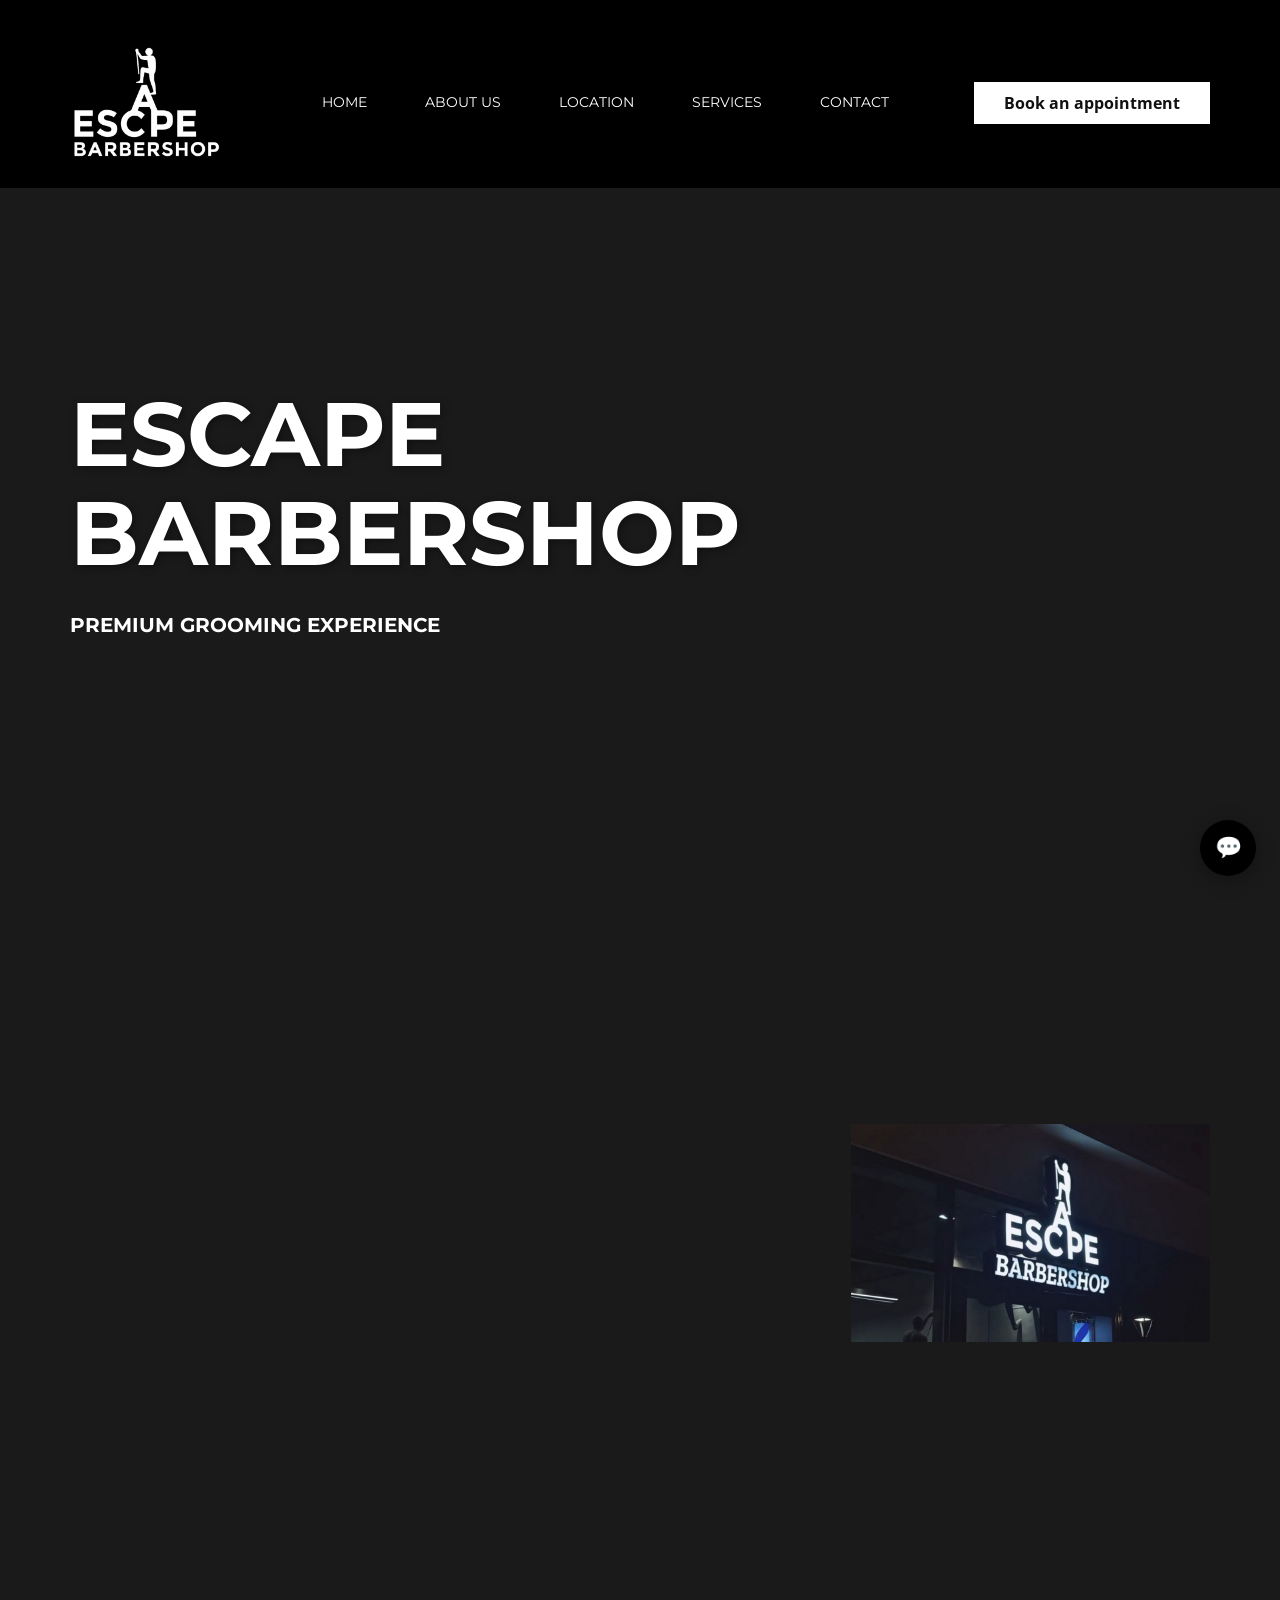
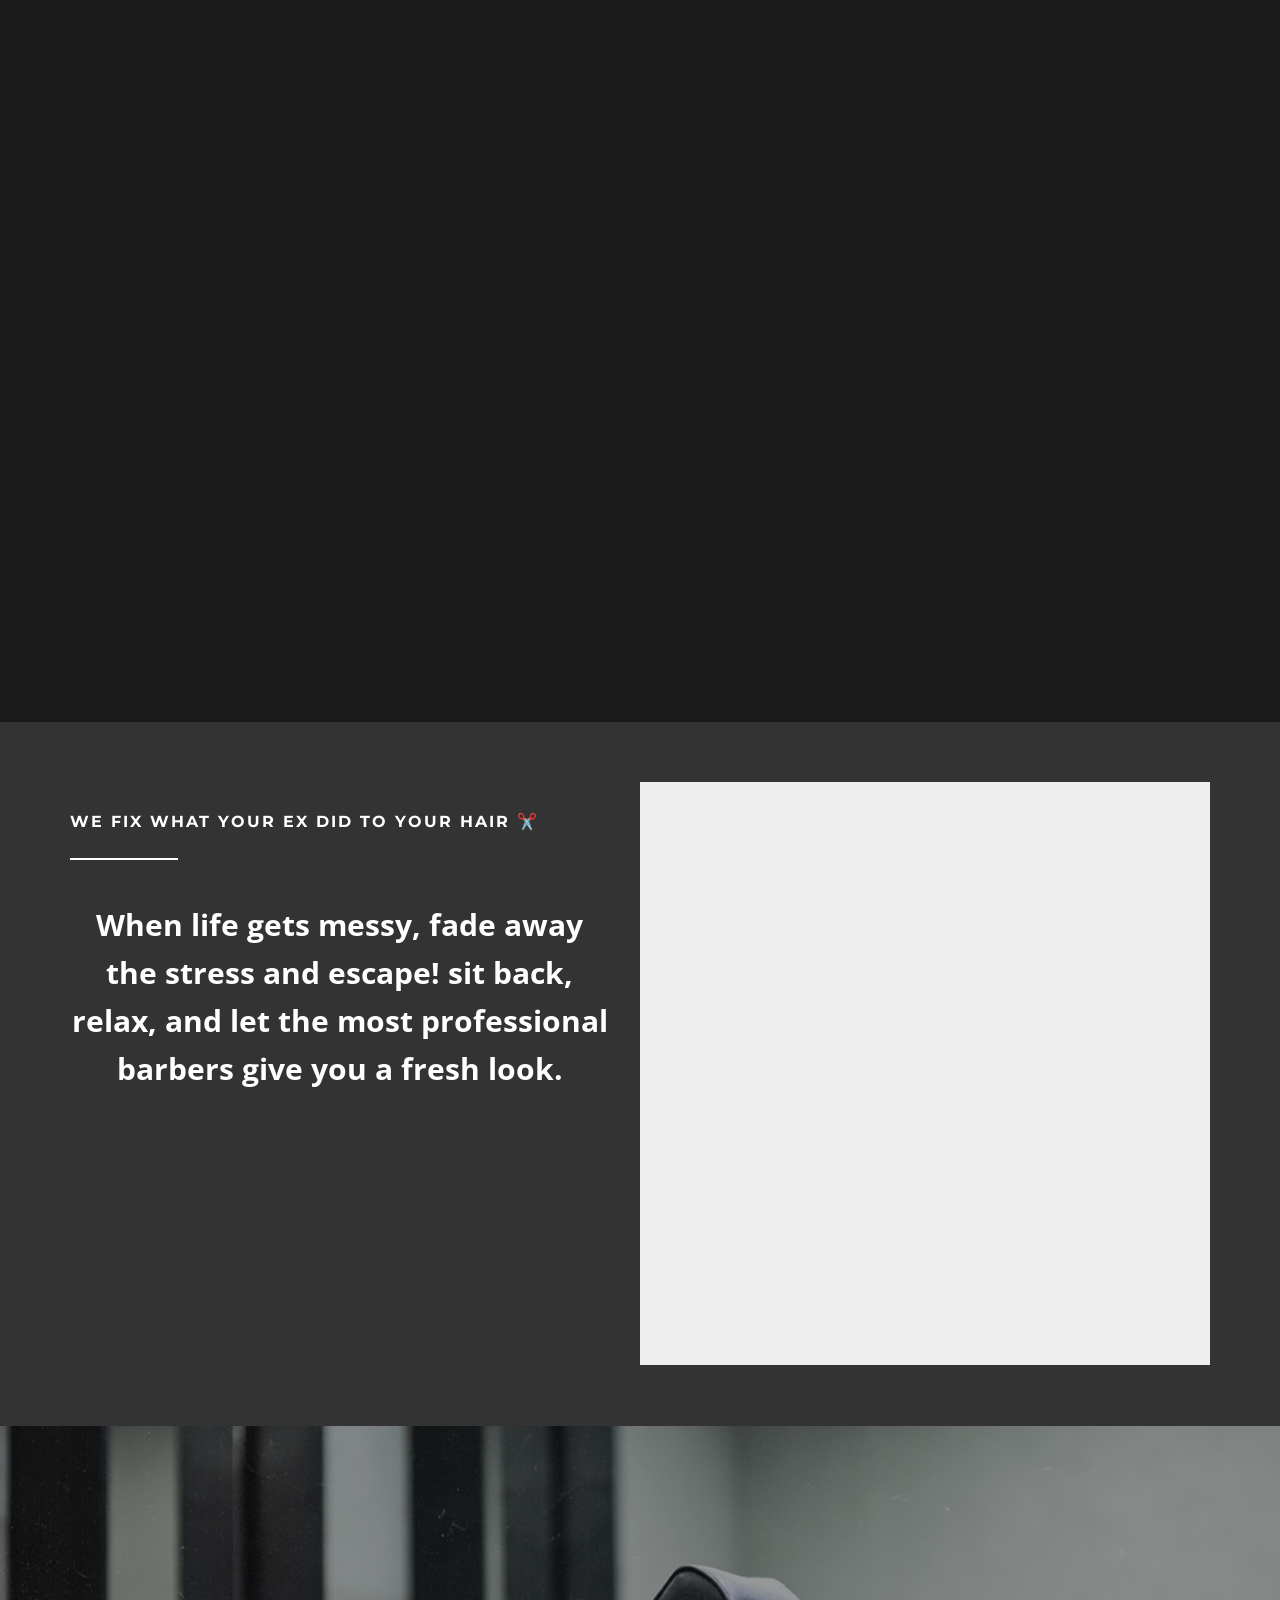
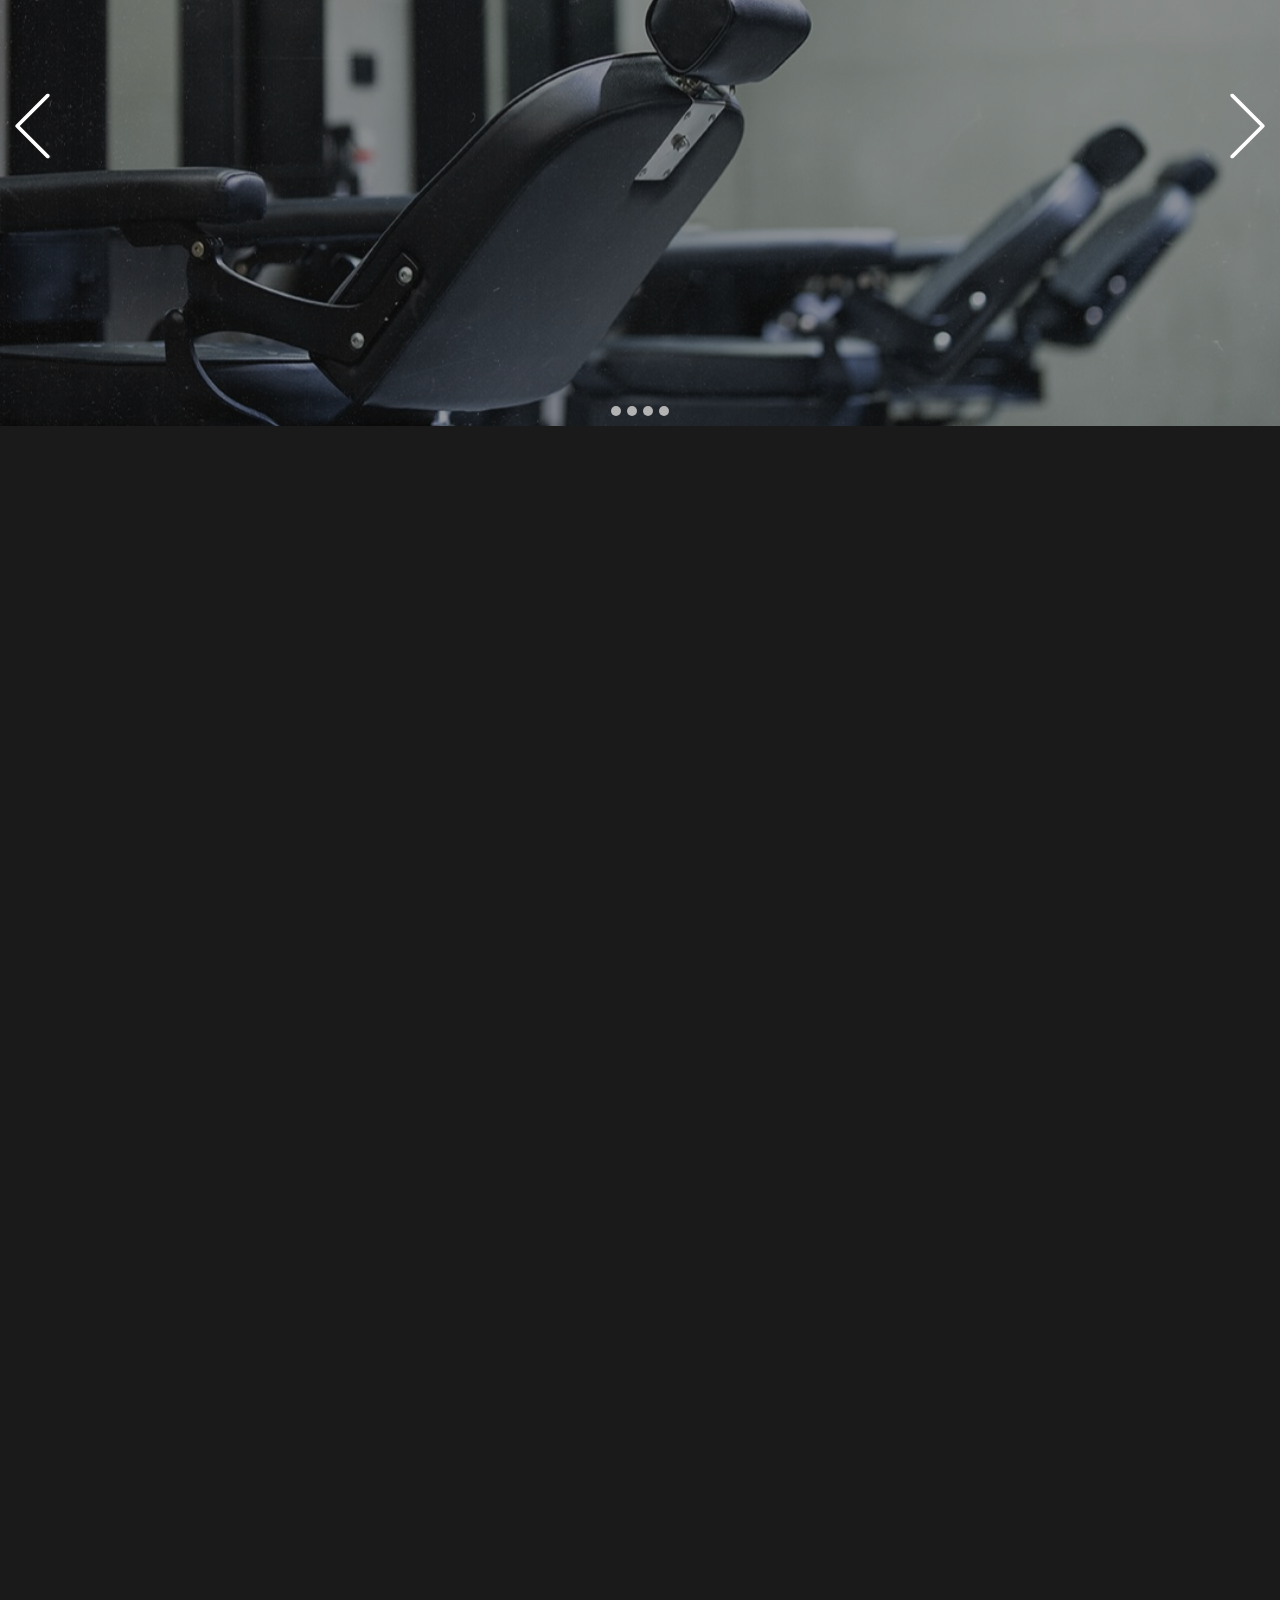
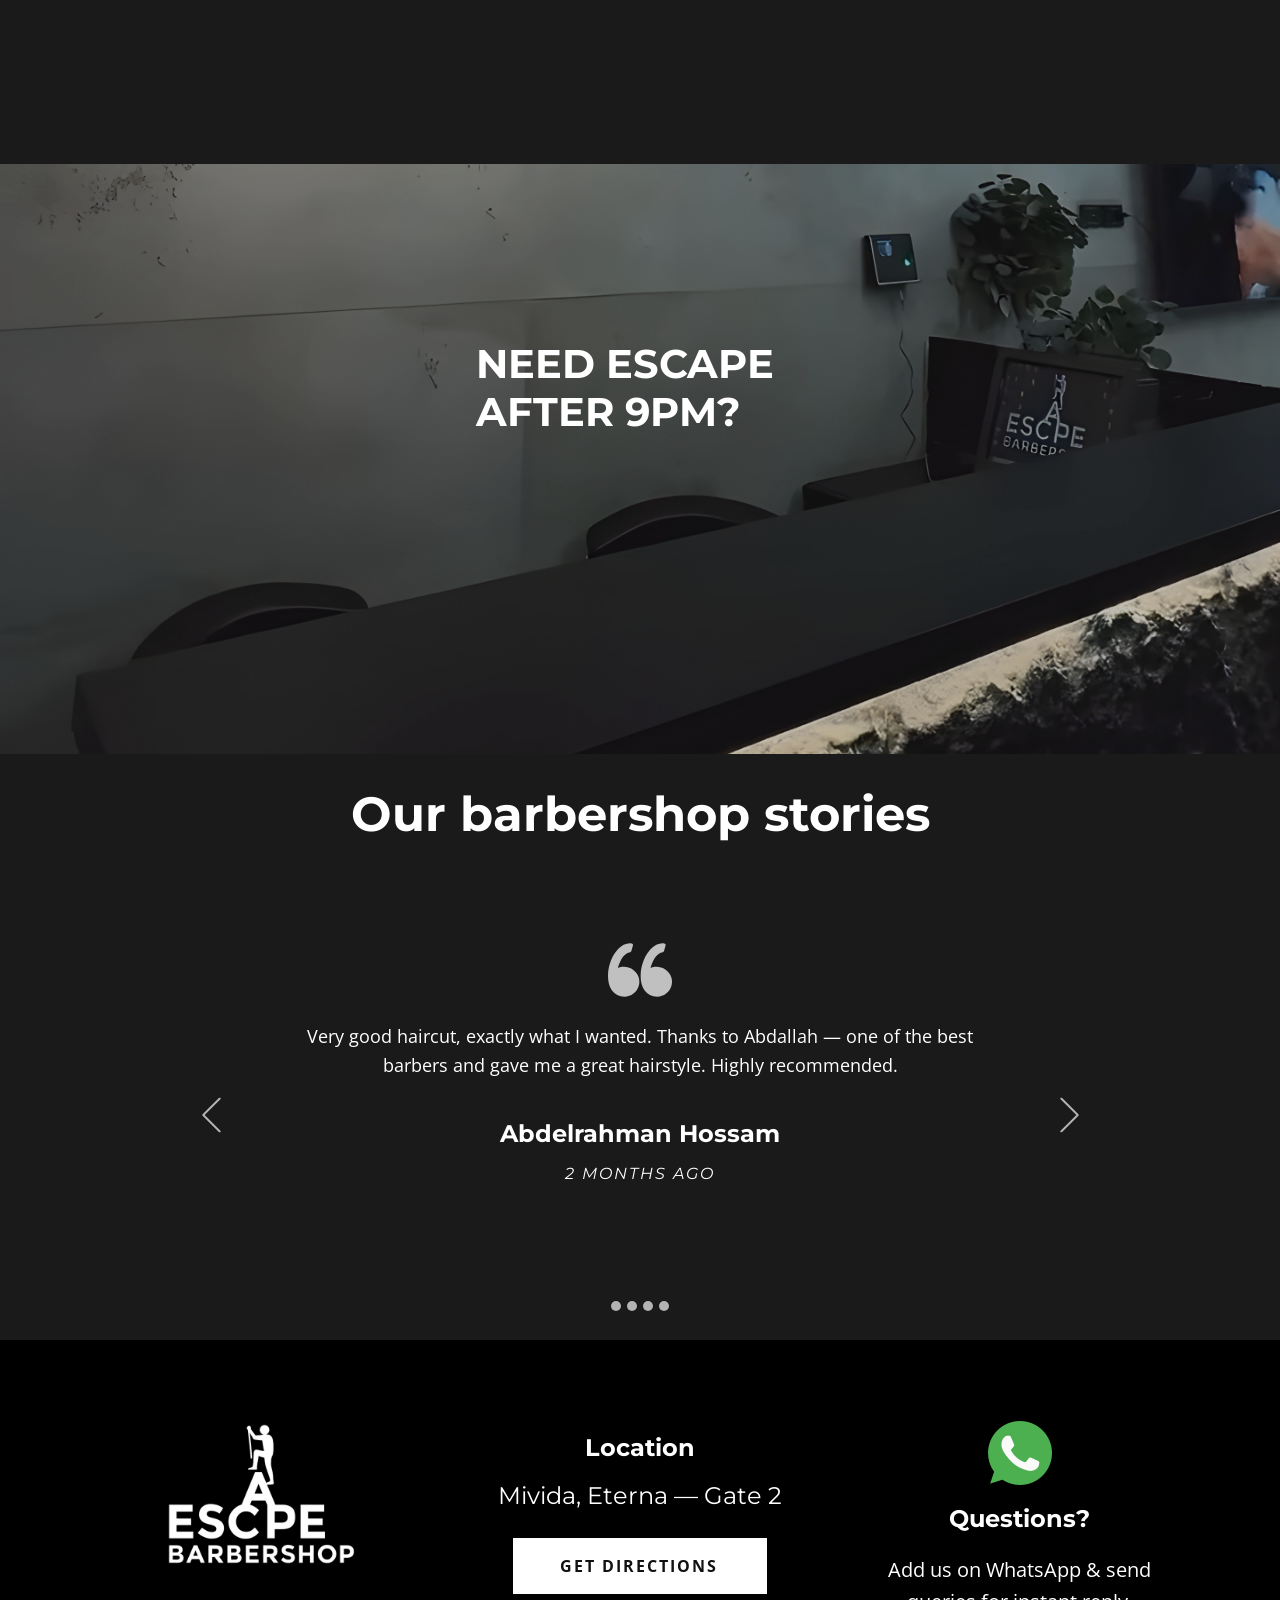
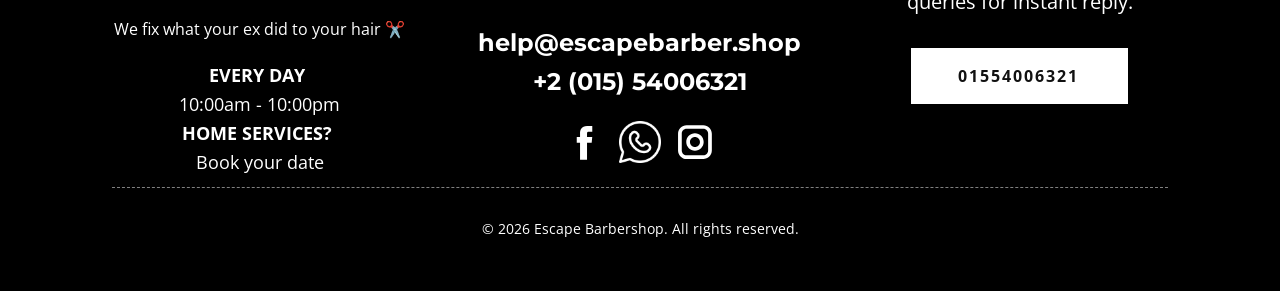
==== commit ea0e4917: "Update index.html updates fixes typo" ====
--- a/index.html
+++ b/index.html
@@ -156,8 +156,8 @@
                   <h6 class="u-align-left u-text u-text-1"> We fix what your ex did to your hair ✂️</h6>
                   <div class="u-align-left u-border-2 u-border-white u-line u-line-horizontal u-line-1"></div>
                   <p class="u-align-center-lg u-align-center-md u-align-center-sm u-align-center-xl u-align-center-xxl u-hidden-sm u-hidden-xs u-text u-text-2"> When life gets messy, fade away the stress and escape! sit back, relax, and let the most professional barbers give you a fresh look.</p>
-                  <a href="https://www.google.com/maps?sca_esv=f0f46d557053f7c4&amp;sxsrf=ANbL-n4vx8_Vo_vQmGz4Oi8AjZsPXd2dBg:1776111174147&amp;biw=1536&amp;bih=738&amp;uact=5&amp;gs_lp=[base64]&amp;um=1&amp;ie=UTF-8&amp;fb=1&amp;gl=eg&amp;sa=X&amp;geocode=KV2sSZzuI1gUMUaOyMsVGujd&amp;daddr=gate+2,+eterna,+New+Cairo+1,+Cairo+Governorate+11835" class="u-active-custom-color-2 u-align-center u-border-hover-grey-60 u-border-none u-btn u-btn-round u-button-style u-hover-custom-color-2 u-radius u-text-active-white u-text-hover-white u-white u-btn-1" data-animation-name="customAnimationIn" data-animation-duration="500" data-animation-delay="200" title="CLICK HERE TO OPEN GOOGLE MAPS" target="_blank">GET DIRECTIONS </a>
-                  <a href="https://m.uber.com/ul/?action=setPickup&amp;dropoff[latitude]=30.001530844377868&amp;dropoff[longitude]=31.532925929637674&amp;dropoff[nickname]=Escape Barbershop" class="u-active-custom-color-2 u-align-center u-border-none u-btn u-btn-round u-button-style u-hover-custom-color-2 u-radius u-text-active-white u-text-hover-white u-white u-btn-2" data-animation-name="customAnimationIn" data-animation-duration="500" data-animation-delay="200" title="CLICK HERE TO OPEN UBER" target="_blank"> Get a ride with Uber</a>
+                  <a href="https://www.google.com/maps?sca_esv=f0f46d557053f7c4&amp;sxsrf=ANbL-n4vx8_Vo_vQmGz4Oi8AjZsPXd2dBg:1776111174147&amp;biw=1536&amp;bih=738&amp;uact=5&amp;gs_lp=[base64]&amp;um=1&amp;ie=UTF-8&amp;fb=1&amp;gl=eg&amp;sa=X&amp;geocode=KV2sSZzuI1gUMUaOyMsVGujd&amp;daddr=gate+2,+eterna,+New+Cairo+1,+Cairo+Governorate+11835" class="u-active-custom-color-2 u-align-center u-border-hover-grey-60 u-border-none u-btn u-btn-round u-button-style u-hover-custom-color-2 u-radius u-text-active-white u-text-hover-white u-white u-btn-1" data-animation-name="customAnimationIn" data-animation-duration="500" data-animation-delay="200" title="CLICK HERE TO OPEN GOOGLE MAPS" target="_blank">GET DIRECTIONS</a>
+                  <a href="https://m.uber.com/ul/?action=setPickup&amp;dropoff[latitude]=30.001530844377868&amp;dropoff[longitude]=31.532925929637674&amp;dropoff[nickname]=Escape Barbershop" class="u-active-custom-color-2 u-align-center u-border-none u-btn u-btn-round u-button-style u-hover-custom-color-2 u-radius u-text-active-white u-text-hover-white u-white u-btn-2" data-animation-name="customAnimationIn" data-animation-duration="500" data-animation-delay="200" title="CLICK HERE TO OPEN UBER" target="_blank">Get a ride with Uber</a>
                   <h5 class="u-align-center u-hidden-lg u-hidden-md u-hidden-xl u-hidden-xxl u-text u-text-3"> &nbsp;<span class="u-file-icon u-icon u-text-white u-icon-1"><img src="images/phone-call-2627dcf7.png" alt=""></span>&nbsp;015 5​4006321
                   </h5>
                   <h5 class="u-align-center u-hidden-lg u-hidden-md u-hidden-xl u-hidden-xxl u-text u-text-4"><span class="u-file-icon u-icon u-text-white u-icon-2"><img src="images/working-hours-1b1a3a4a.png" alt=""></span> Every Da​y 1​​0 AM – 10 PM
@@ -279,7 +279,7 @@
                 <div class="u-container-layout u-valign-top-lg u-valign-top-md u-valign-top-sm u-valign-top-xl u-valign-top-xs u-container-layout-2">
                   <h4 class="u-align-left-lg u-align-left-md u-align-left-sm u-align-left-xl u-align-left-xxl u-text u-text-font u-text-white u-text-2"> Need escape after 9PM?<br>
                   </h4>
-                  <a href="https://www.instagram.com/p/DWgw2FCCJ_L/" class="u-active-white u-align-center u-border-2 u-border-white u-btn u-button-style u-hover-white u-none u-text-active-black u-text-hover-black u-btn-1" data-animation-name="customAnimationIn" data-animation-duration="1500" data-animation-delay="200" data-animation-direction="" target="_blank"> Book an Appointment</a>
+                  <a href="https://www.instagram.com/escape_barber/" class="u-active-white u-align-center u-border-2 u-border-white u-btn u-button-style u-hover-white u-none u-text-active-black u-text-hover-black u-btn-1" data-animation-name="customAnimationIn" data-animation-duration="1500" data-animation-delay="200" data-animation-direction="" target="_blank"> Book an Appointment</a>
                 </div>
               </div>
             </div>
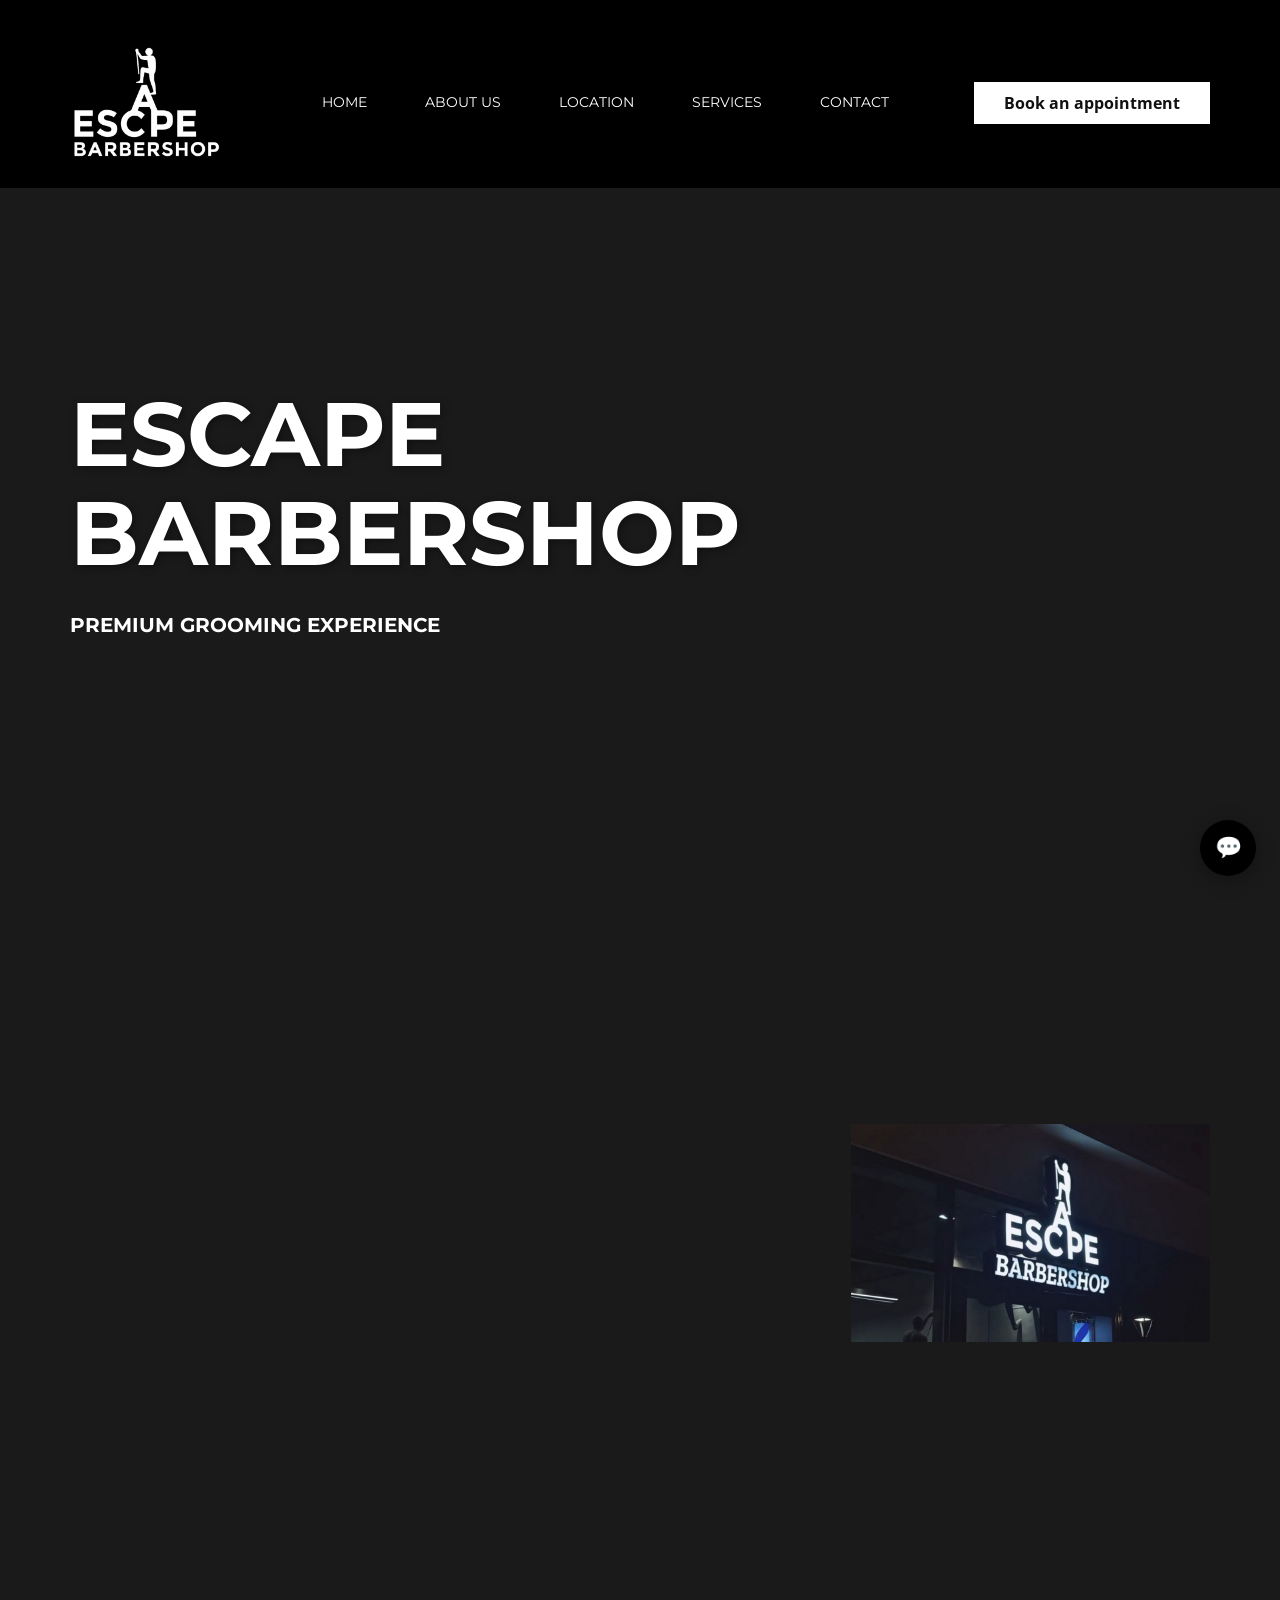
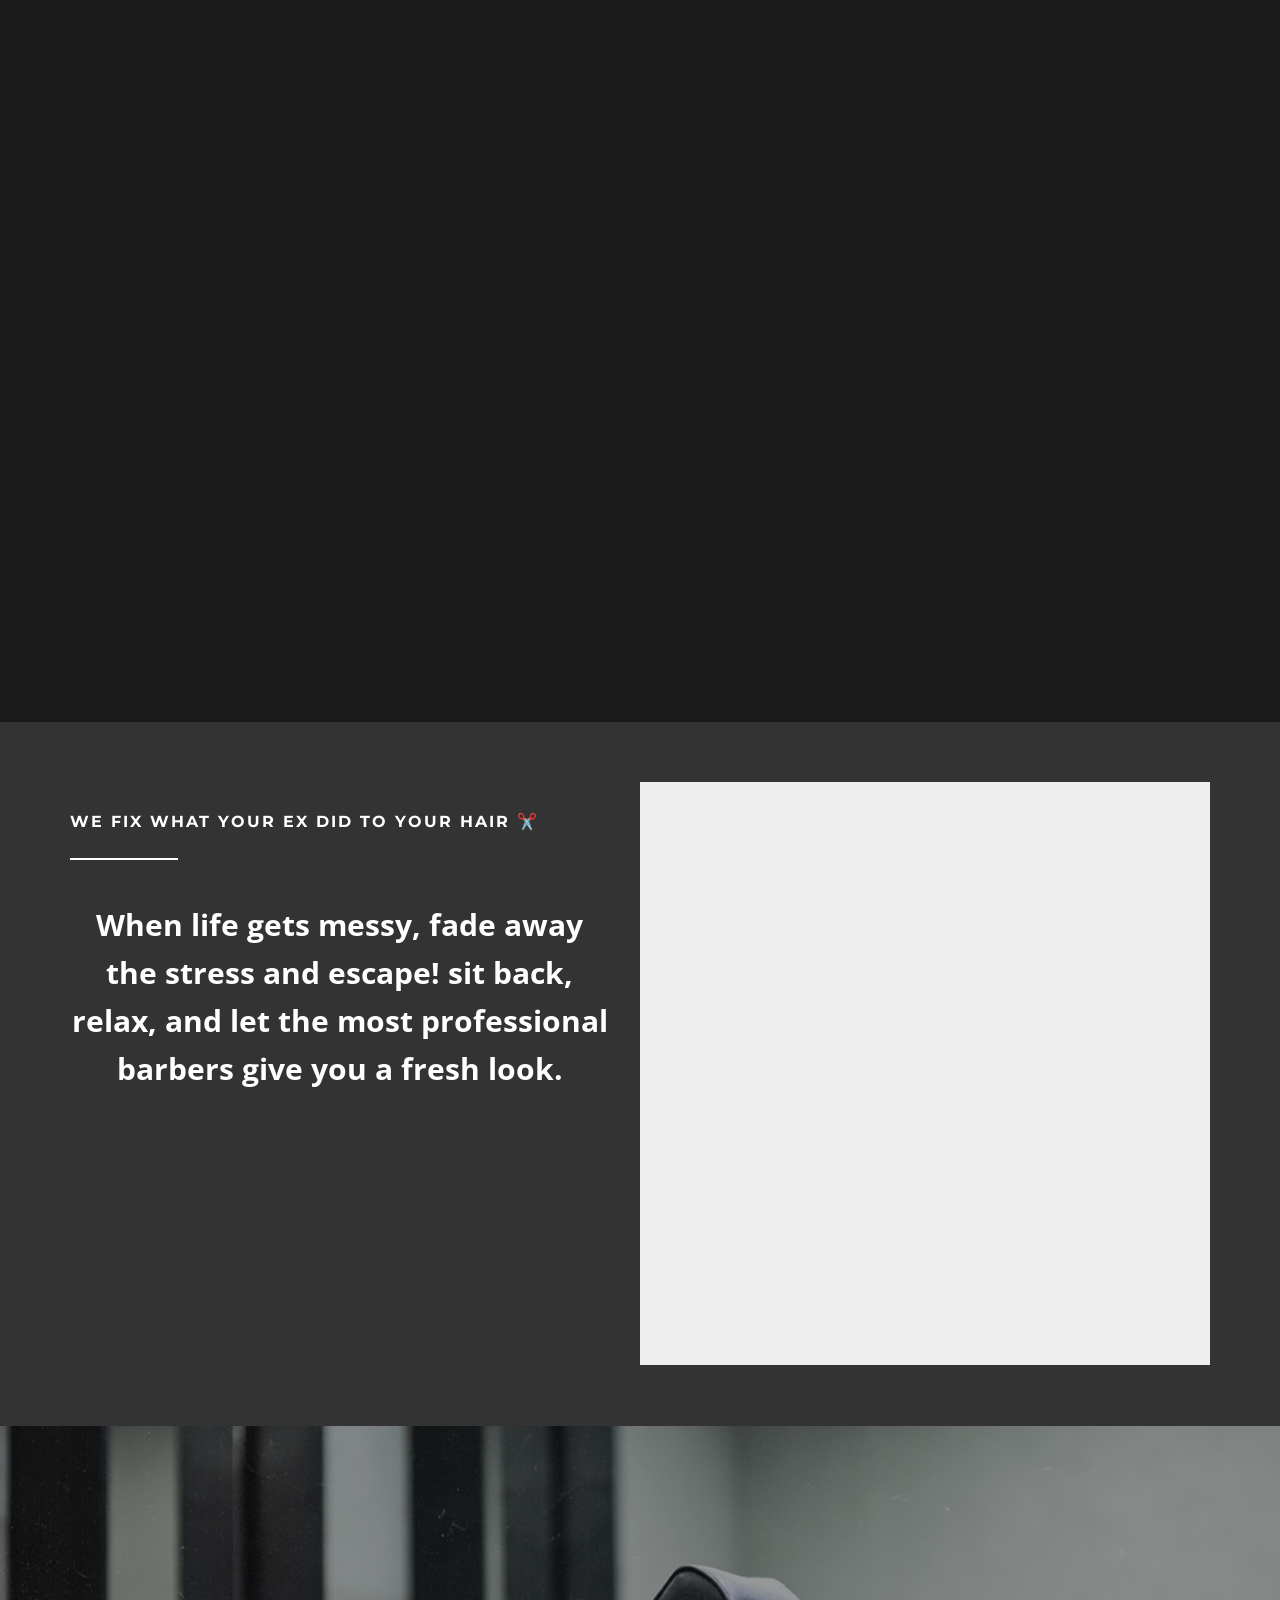
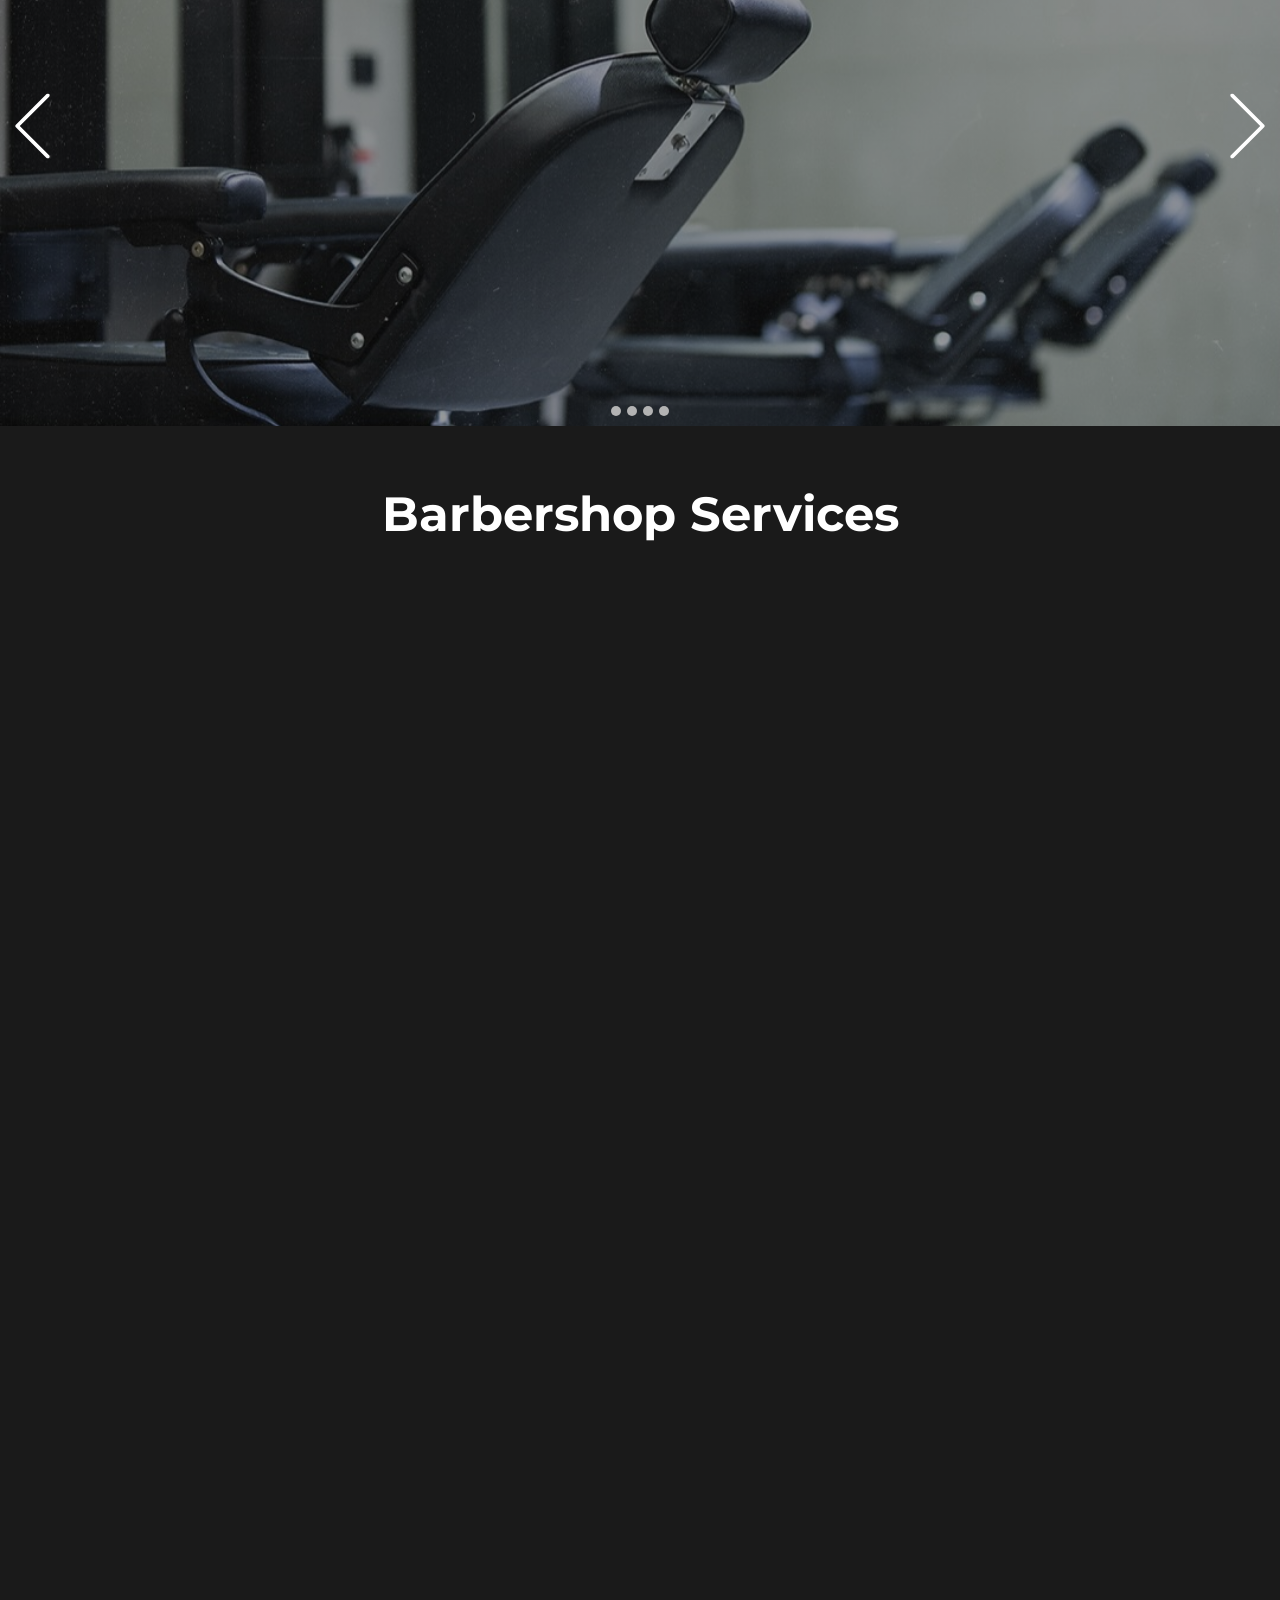
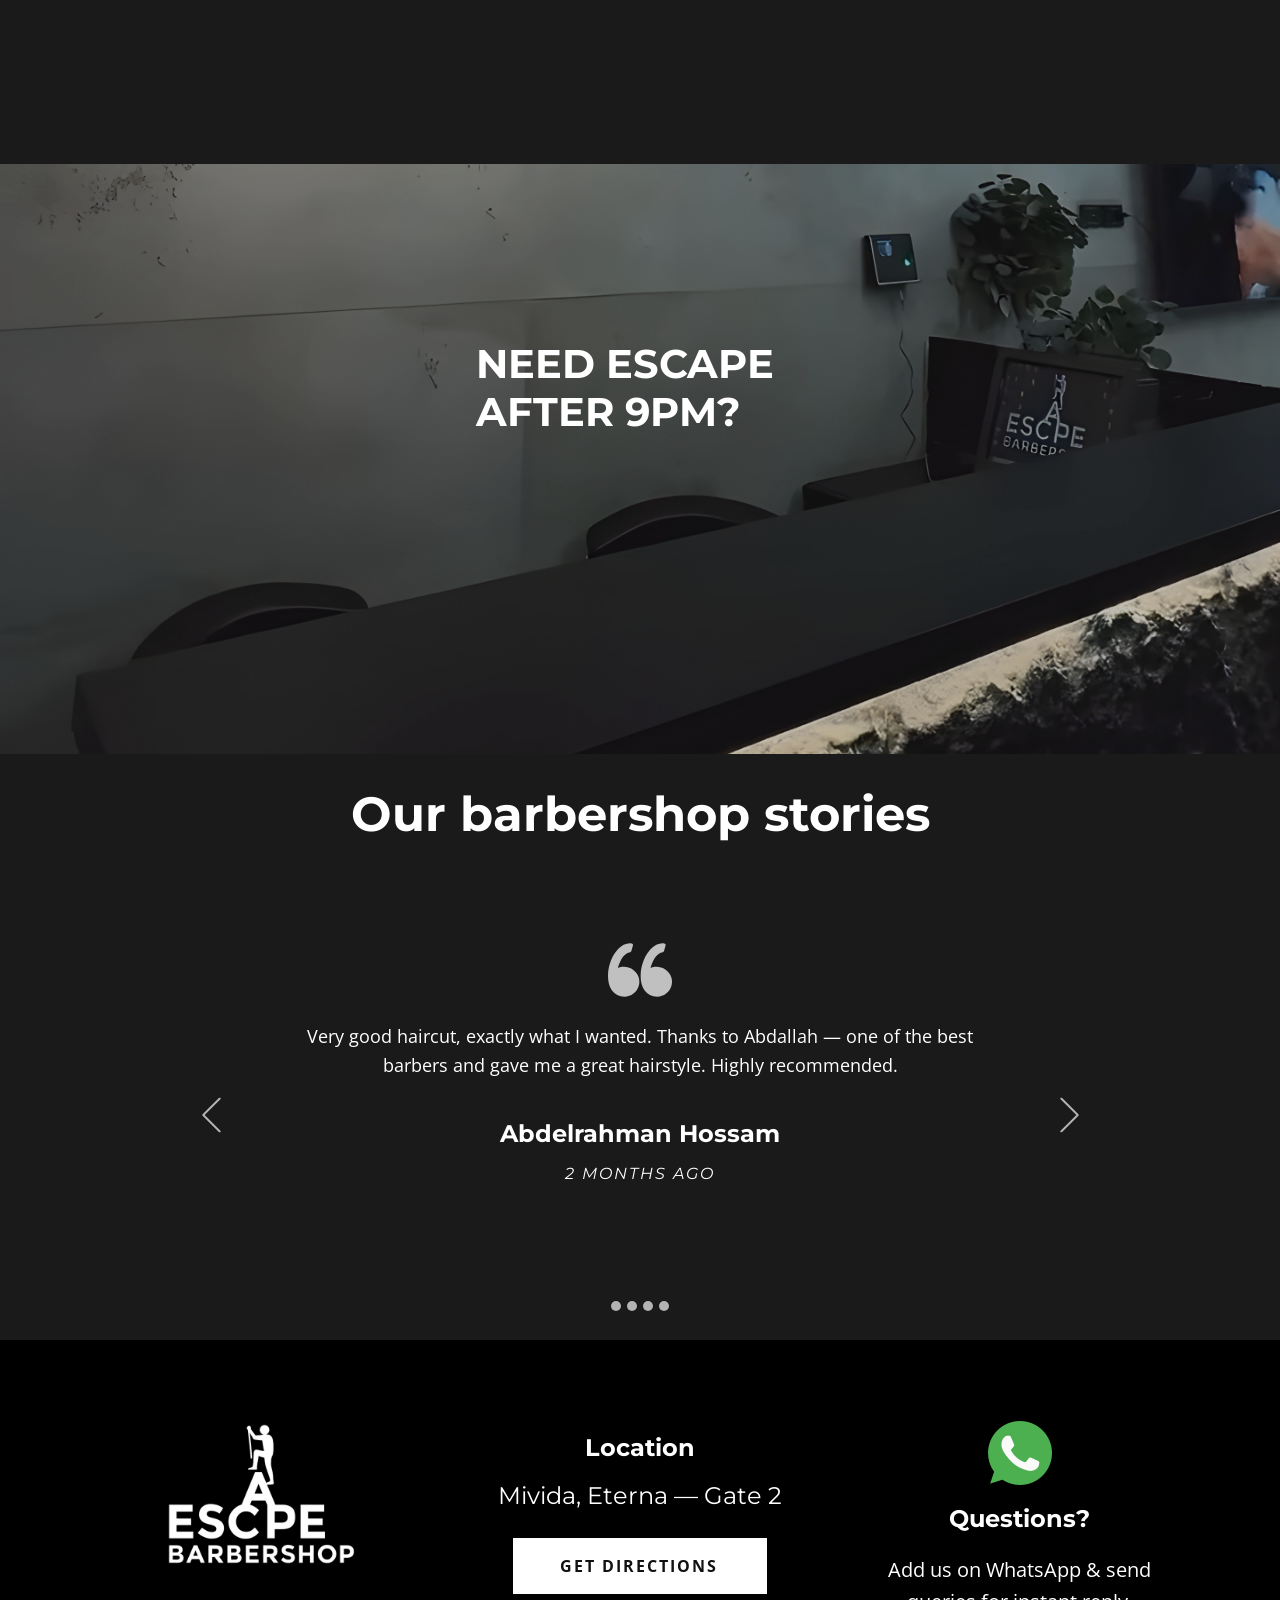
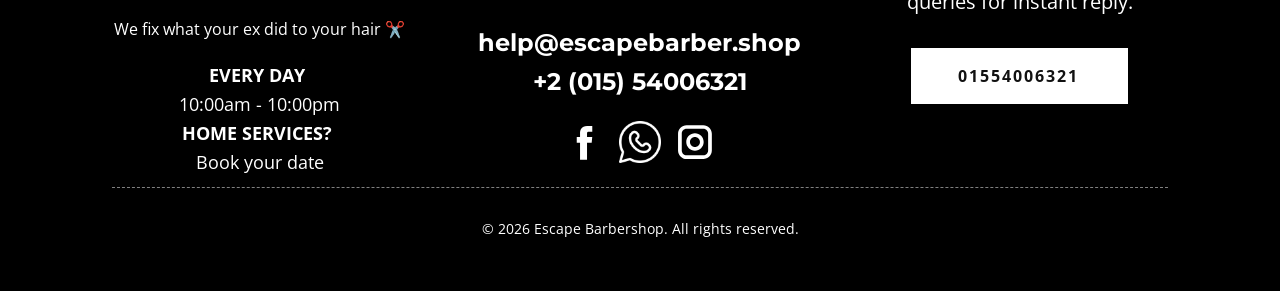
==== commit ad7c3dc1: "Update index.html" ====
--- a/index.html
+++ b/index.html
@@ -3,18 +3,18 @@
     <meta name="viewport" content="width=device-width, initial-scale=1.0">
     <meta charset="utf-8">
     <meta name="keywords" content="Escape BarberShop, Barber Shop in Mividia, Men's Haircut New Cairo, Luxury Grooming Cairo, Best Barber in Tagamoa, Emaar Mividia Barber, Sharp Fade New Cairo, Beard Styling Mividia, Men's Salon Fifth Settlement, Escape Grooming Egypt">
-    <meta name="description" content="Experience the ultimate grooming at Escape Barber Shop. Expert haircuts, beard styling, and premium skin treatments in a modern atmosphere. Book your chair today!">
+    <meta name="description" content="Experience the ultimate grooming at Escape Barber Shop. Expert haircuts, beard styling, and premium skin treatments in a modern atmosphere!">
     <title>Escape Barbershop 💈| Your Grooming Retreat at Mividia</title>
     <link rel="stylesheet" href="index.css" media="screen">
     <script class="u-script" type="text/javascript" src="jquery.js" defer=""></script>
     <script class="u-script" type="text/javascript" src="escape.js" defer=""></script>
     <script src="c.js" defer></script>
     <meta name="generator" content="Escape">
-    <meta property="og:title" content="Escape Barbershop">
-    <meta property="og:description" content="Escape Barbershop">
+    <meta property="og:title" content="Escape Barbershop | Your Grooming Retreat at Mividia">
+    <meta property="og:description" content="Experience the ultimate grooming at Escape Barbershop. Expert haircuts, beard styling, and premium skin treatments in a modern atmosphere.">
     <link rel="icon" type="image/x-icon" href="/favicon.ico">
-    <meta property="og:image" content="images/535049414_18124397746480321_5008873581921129865_n.png">
-    
+    <meta property="og:image" content="https://escapebarber.shop/images/LOG0.png">
+    <meta itemprop="image" content="https://escapebarber.shop/images/LOG0.png">
     
     
     <link id="u-page-google-font" rel="stylesheet" href="https://fonts.googleapis.com/css2?display=swap&amp;family=Montserrat:ital,wght@0,100;0,200;0,300;0,400;0,500;0,600;0,700;0,800;0,900;1,100;1,200;1,300;1,400;1,500;1,600;1,700;1,800;1,900&amp;family=Open+Sans:ital,wght@0,300;0,400;0,500;0,600;0,700;0,800;1,300;1,400;1,500;1,600;1,700;1,800">
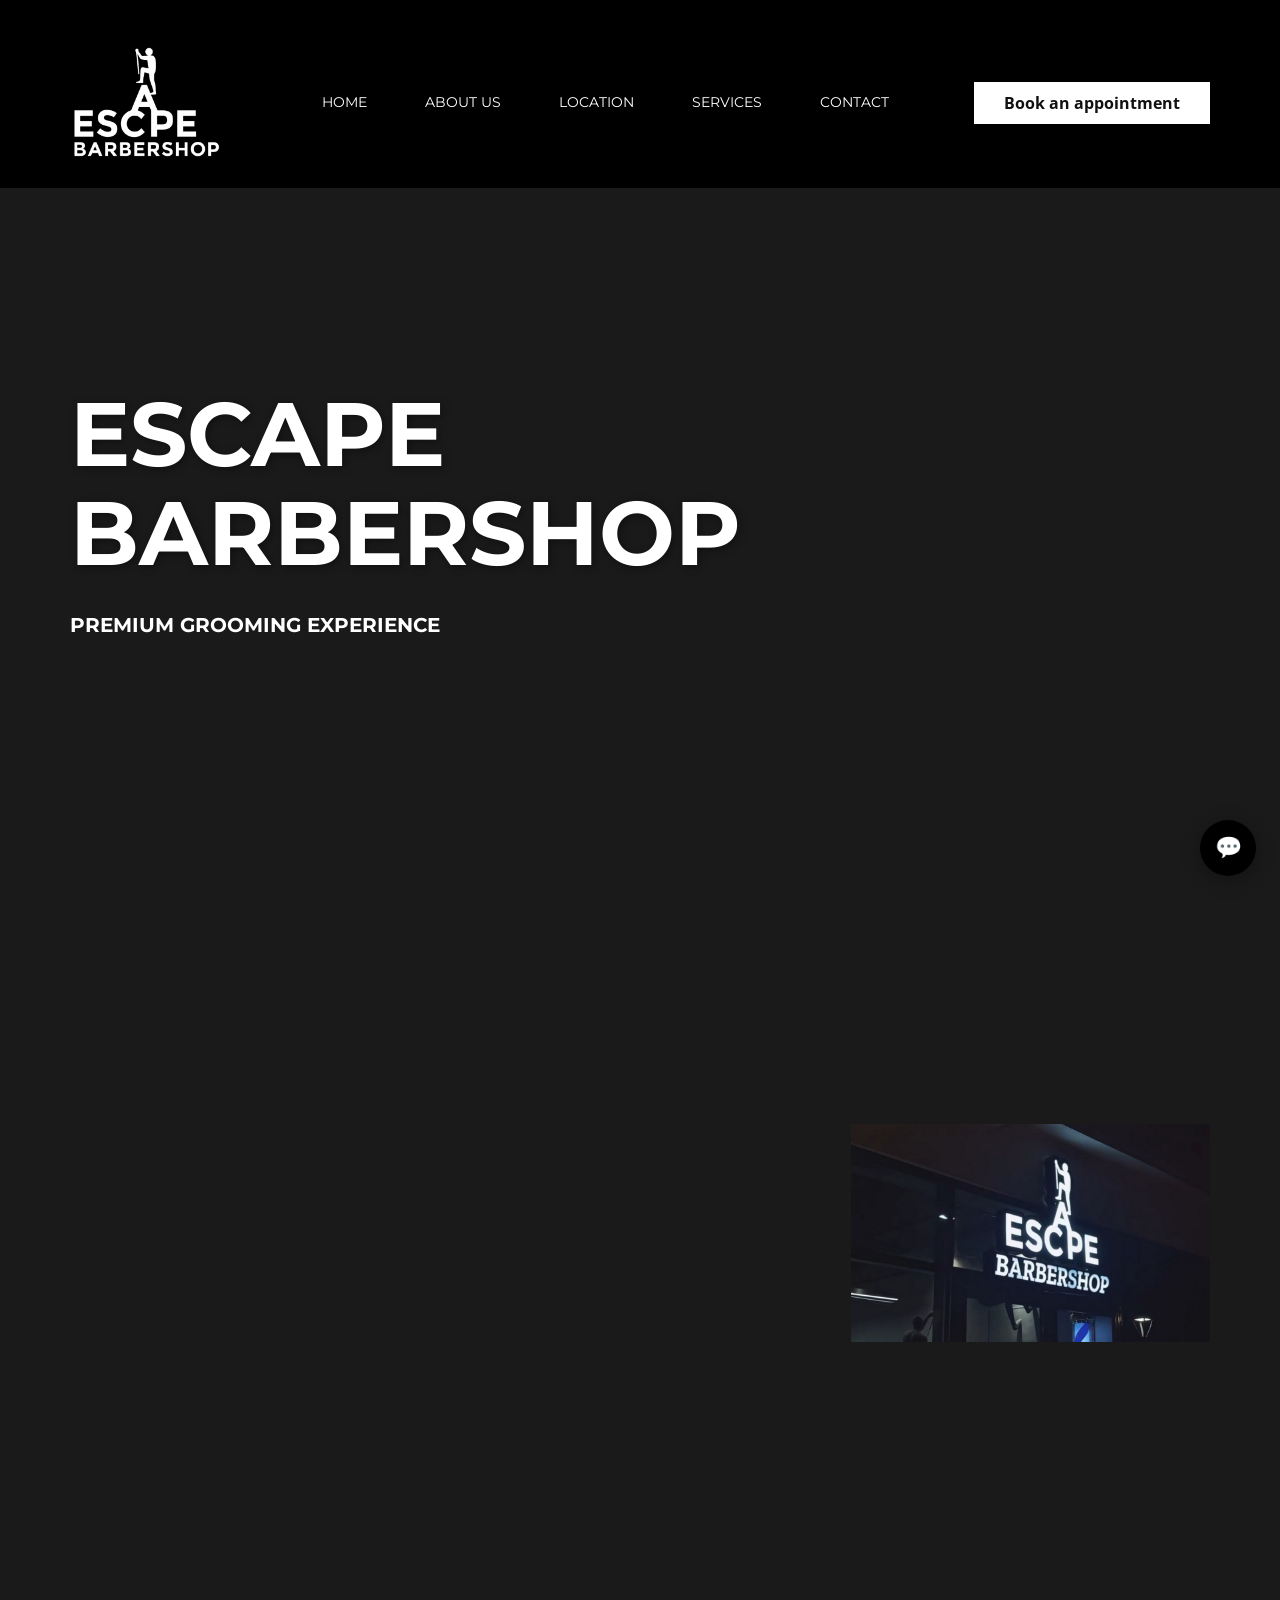
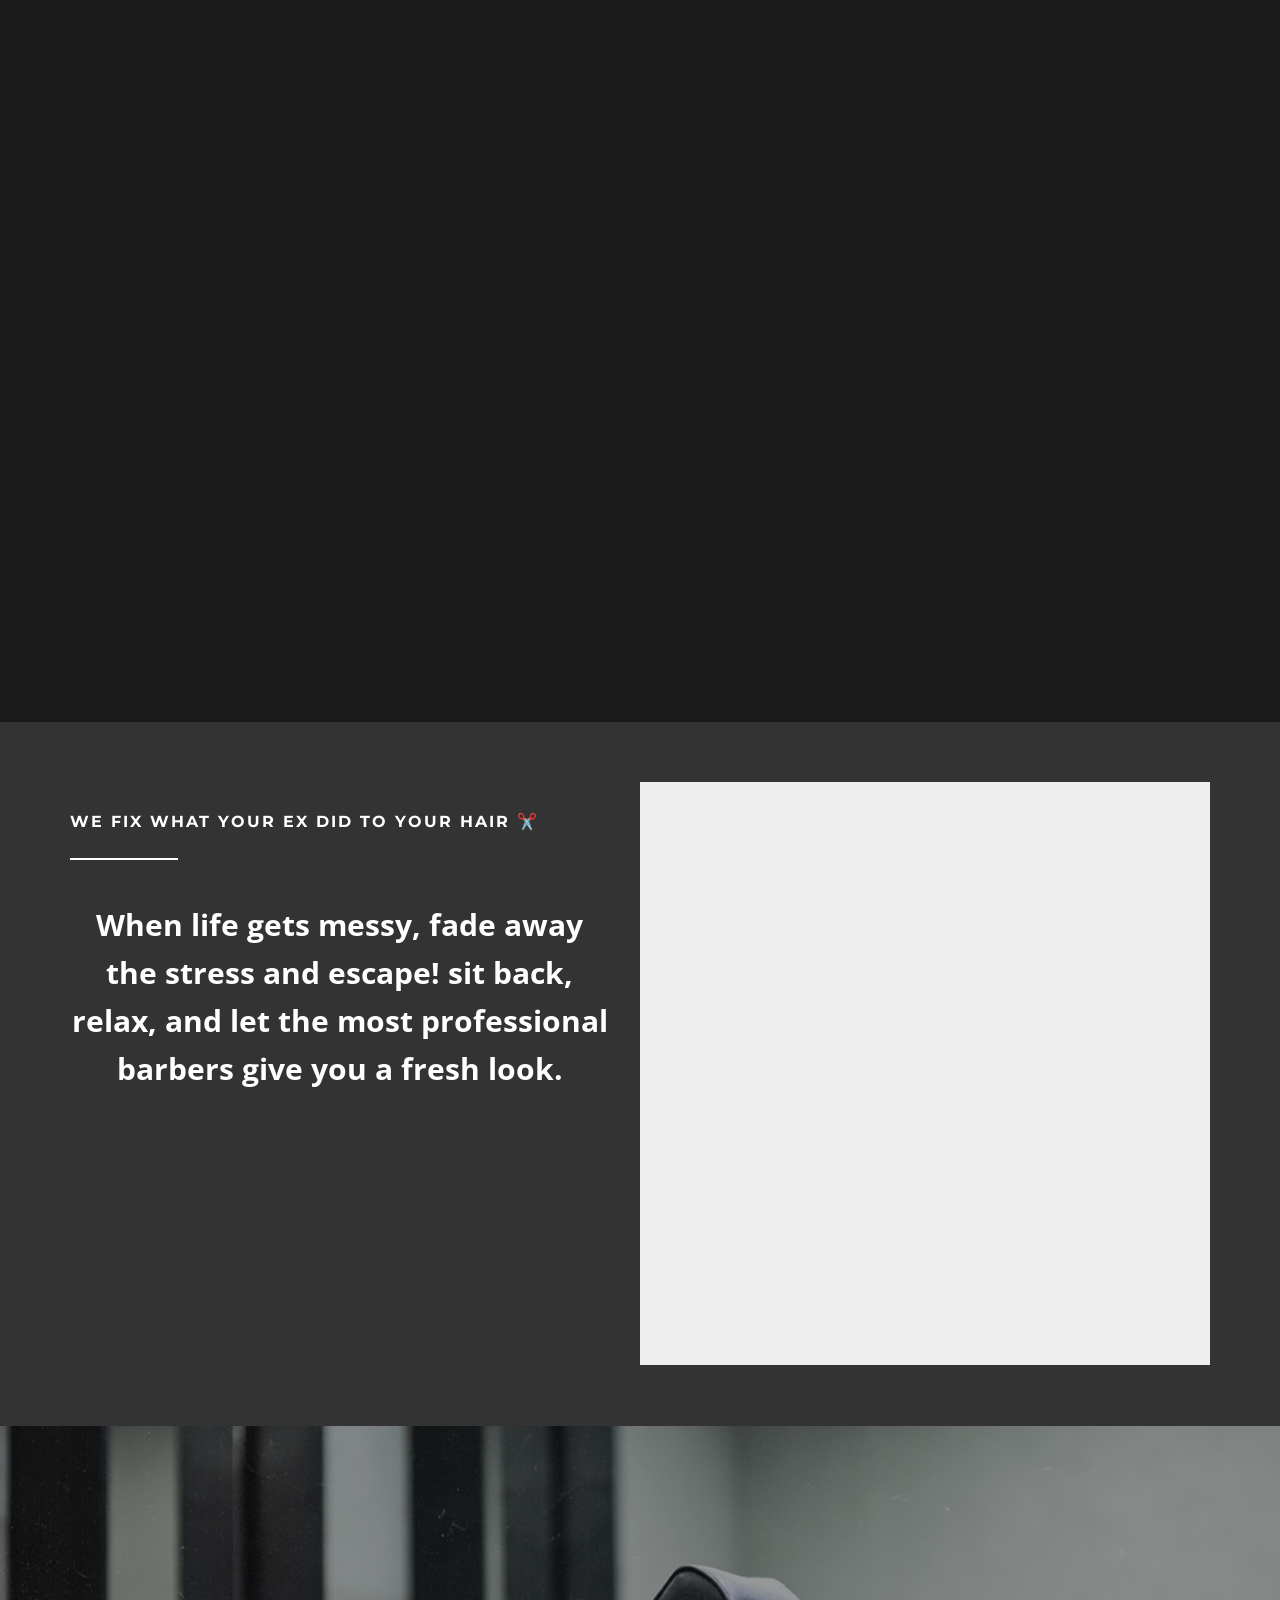
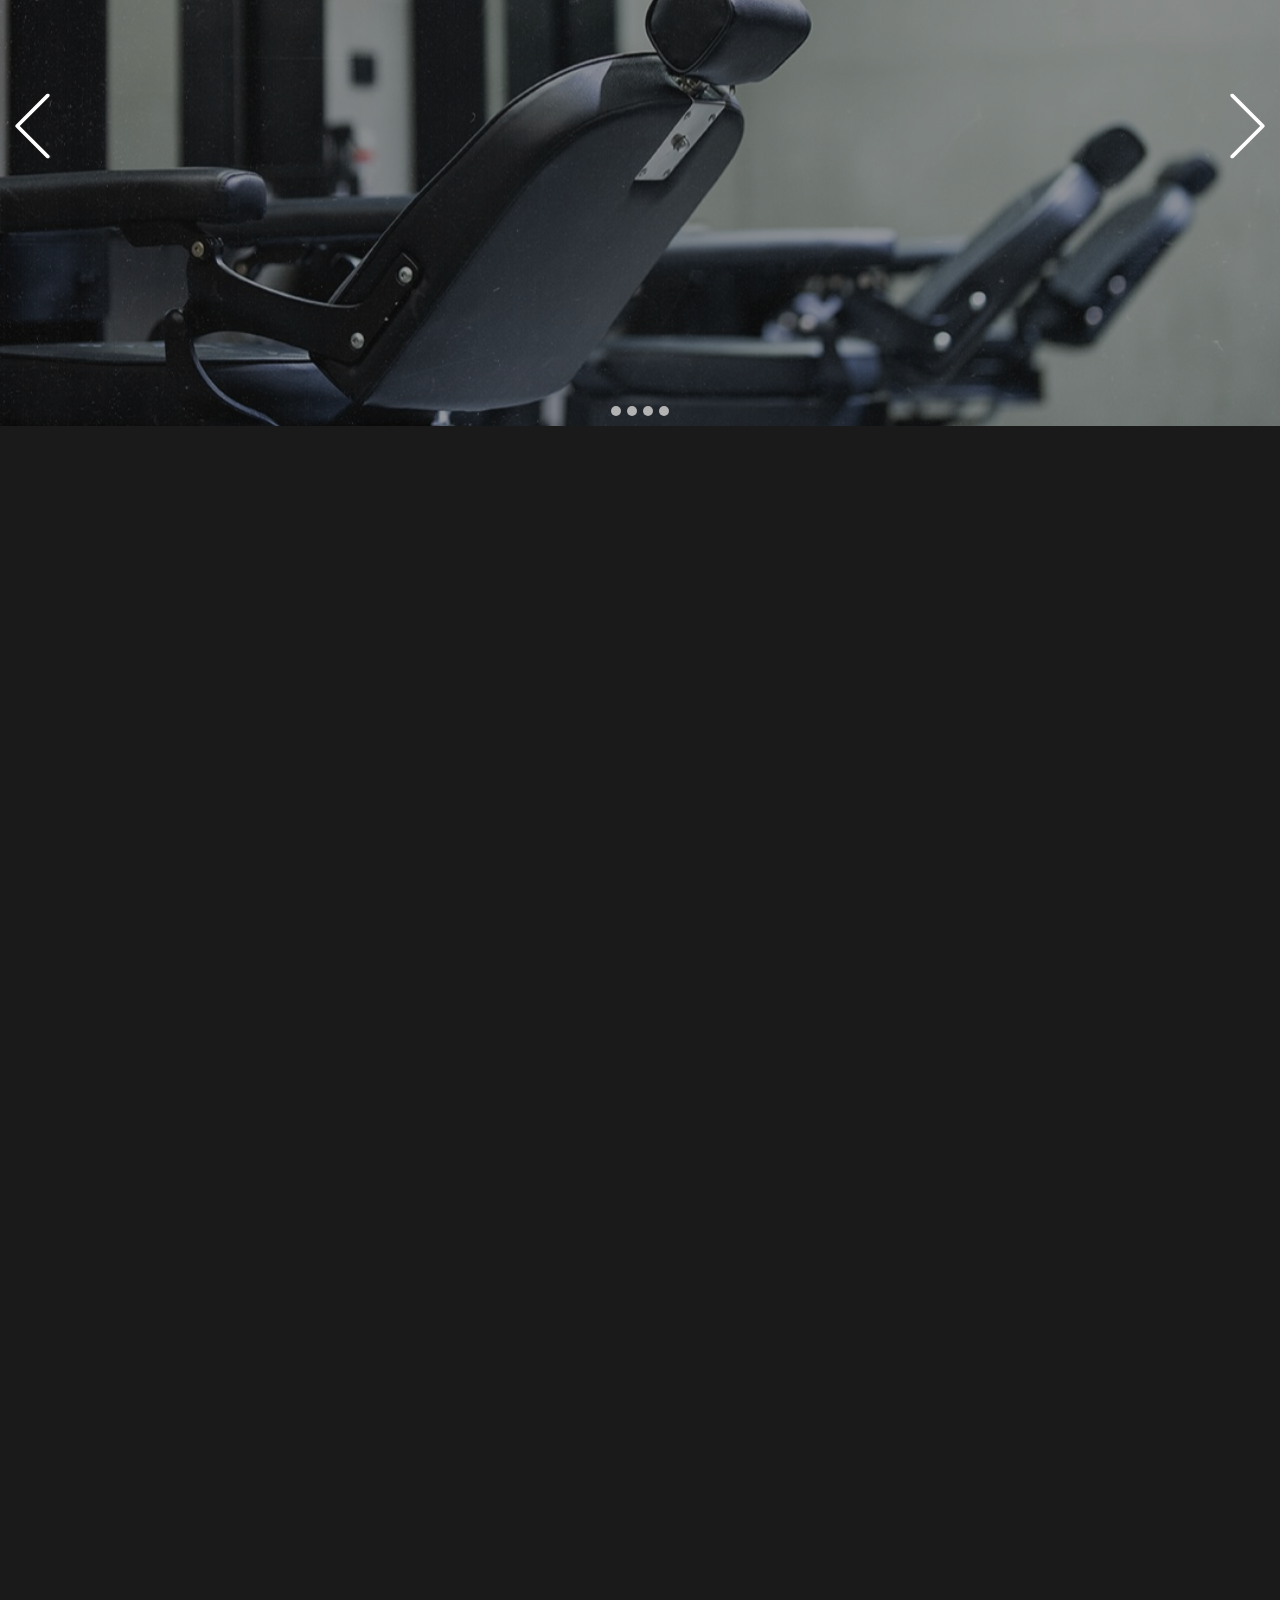
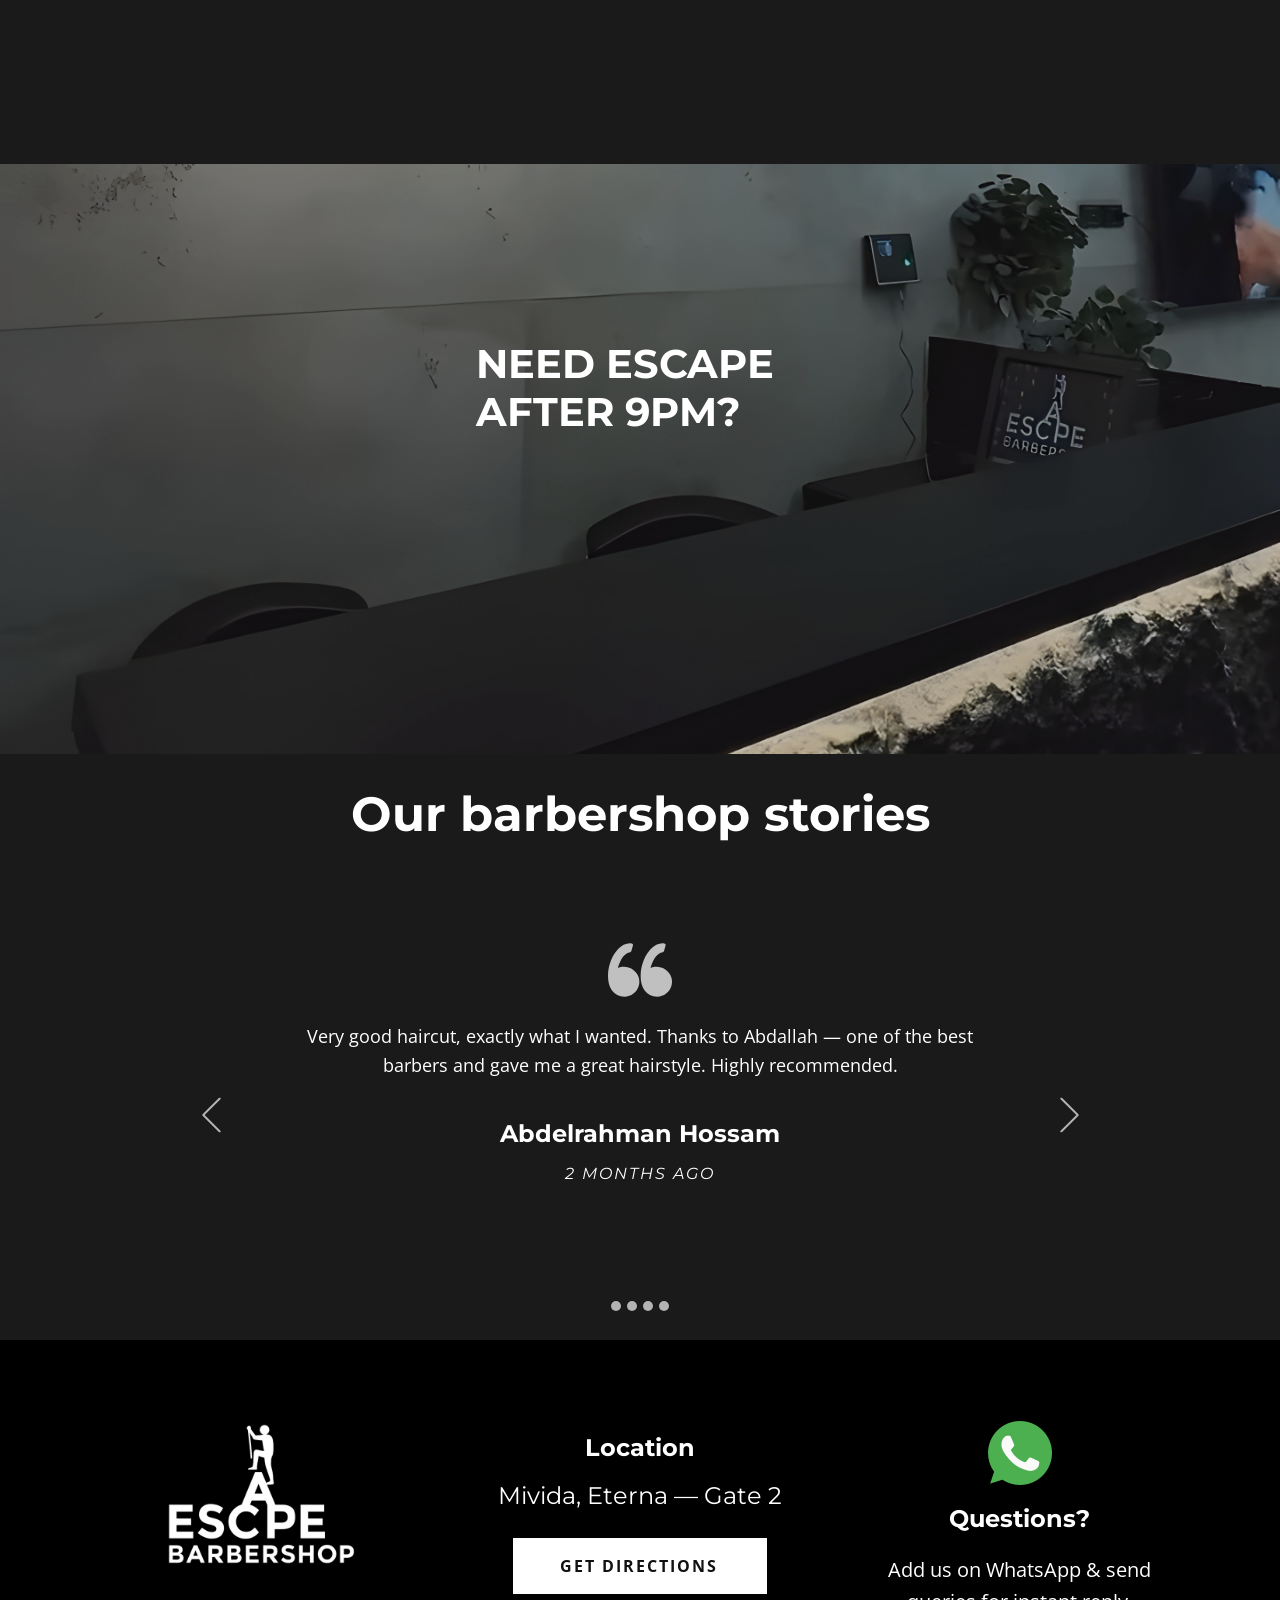
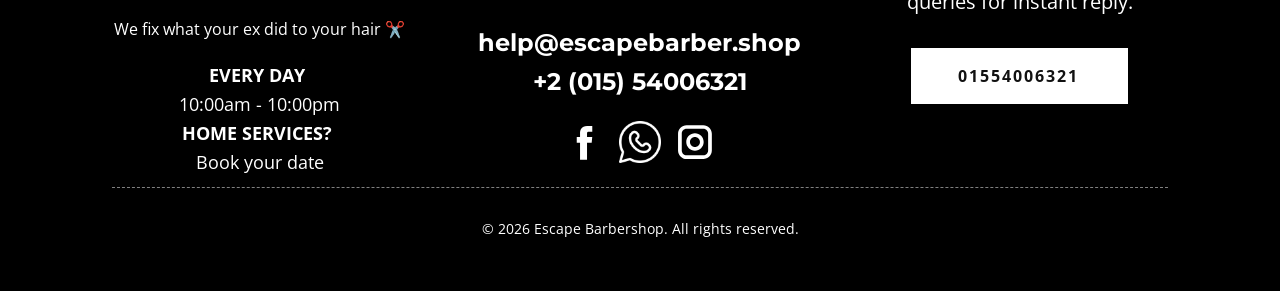
==== commit 53408d88: "fix typo" ====
--- a/index.html
+++ b/index.html
@@ -2,15 +2,15 @@
 <html style="font-size: 16px;" lang="en-EG"><head>
     <meta name="viewport" content="width=device-width, initial-scale=1.0">
     <meta charset="utf-8">
-    <meta name="keywords" content="Escape BarberShop, Barber Shop in Mividia, Men's Haircut New Cairo, Luxury Grooming Cairo, Best Barber in Tagamoa, Emaar Mividia Barber, Sharp Fade New Cairo, Beard Styling Mividia, Men's Salon Fifth Settlement, Escape Grooming Egypt">
+    <meta name="keywords" content="Escape BarberShop, Barber Shop in Mivida, Men's Haircut New Cairo, Luxury Grooming Cairo, Best Barber in Tagamoa, Emaar Mivida Barber, Sharp Fade New Cairo, Beard Styling Mivida, Men's Salon Fifth Settlement, Escape Grooming Egypt">
     <meta name="description" content="Experience the ultimate grooming at Escape Barber Shop. Expert haircuts, beard styling, and premium skin treatments in a modern atmosphere!">
-    <title>Escape Barbershop 💈| Your Grooming Retreat at Mividia</title>
+    <title>Escape Barbershop 💈| Your Grooming Retreat at Mivida</title>
     <link rel="stylesheet" href="index.css" media="screen">
     <script class="u-script" type="text/javascript" src="jquery.js" defer=""></script>
     <script class="u-script" type="text/javascript" src="escape.js" defer=""></script>
     <script src="c.js" defer></script>
     <meta name="generator" content="Escape">
-    <meta property="og:title" content="Escape Barbershop | Your Grooming Retreat at Mividia">
+    <meta property="og:title" content="Escape Barbershop | Your Grooming Retreat at Mivida">
     <meta property="og:description" content="Experience the ultimate grooming at Escape Barbershop. Expert haircuts, beard styling, and premium skin treatments in a modern atmosphere.">
     <link rel="icon" type="image/x-icon" href="/favicon.ico">
     <meta property="og:image" content="https://escapebarber.shop/images/LOG0.png">
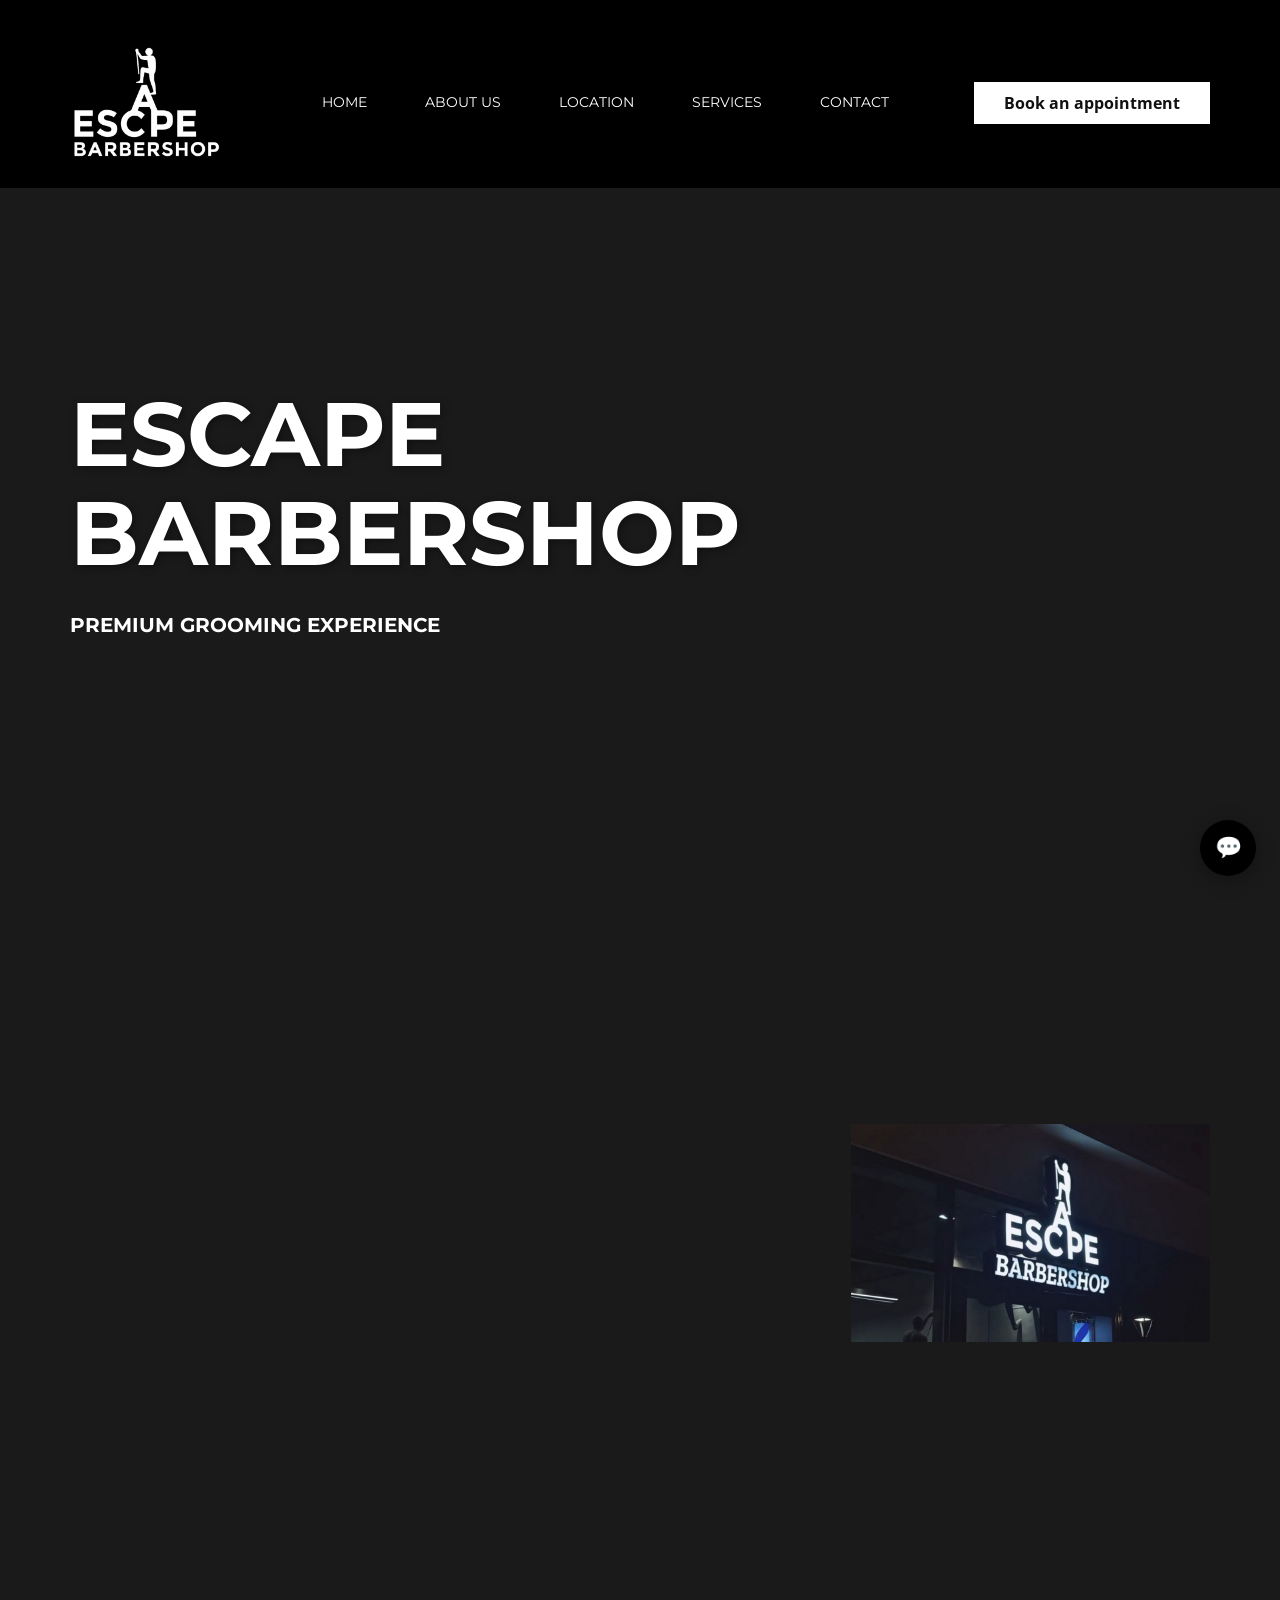
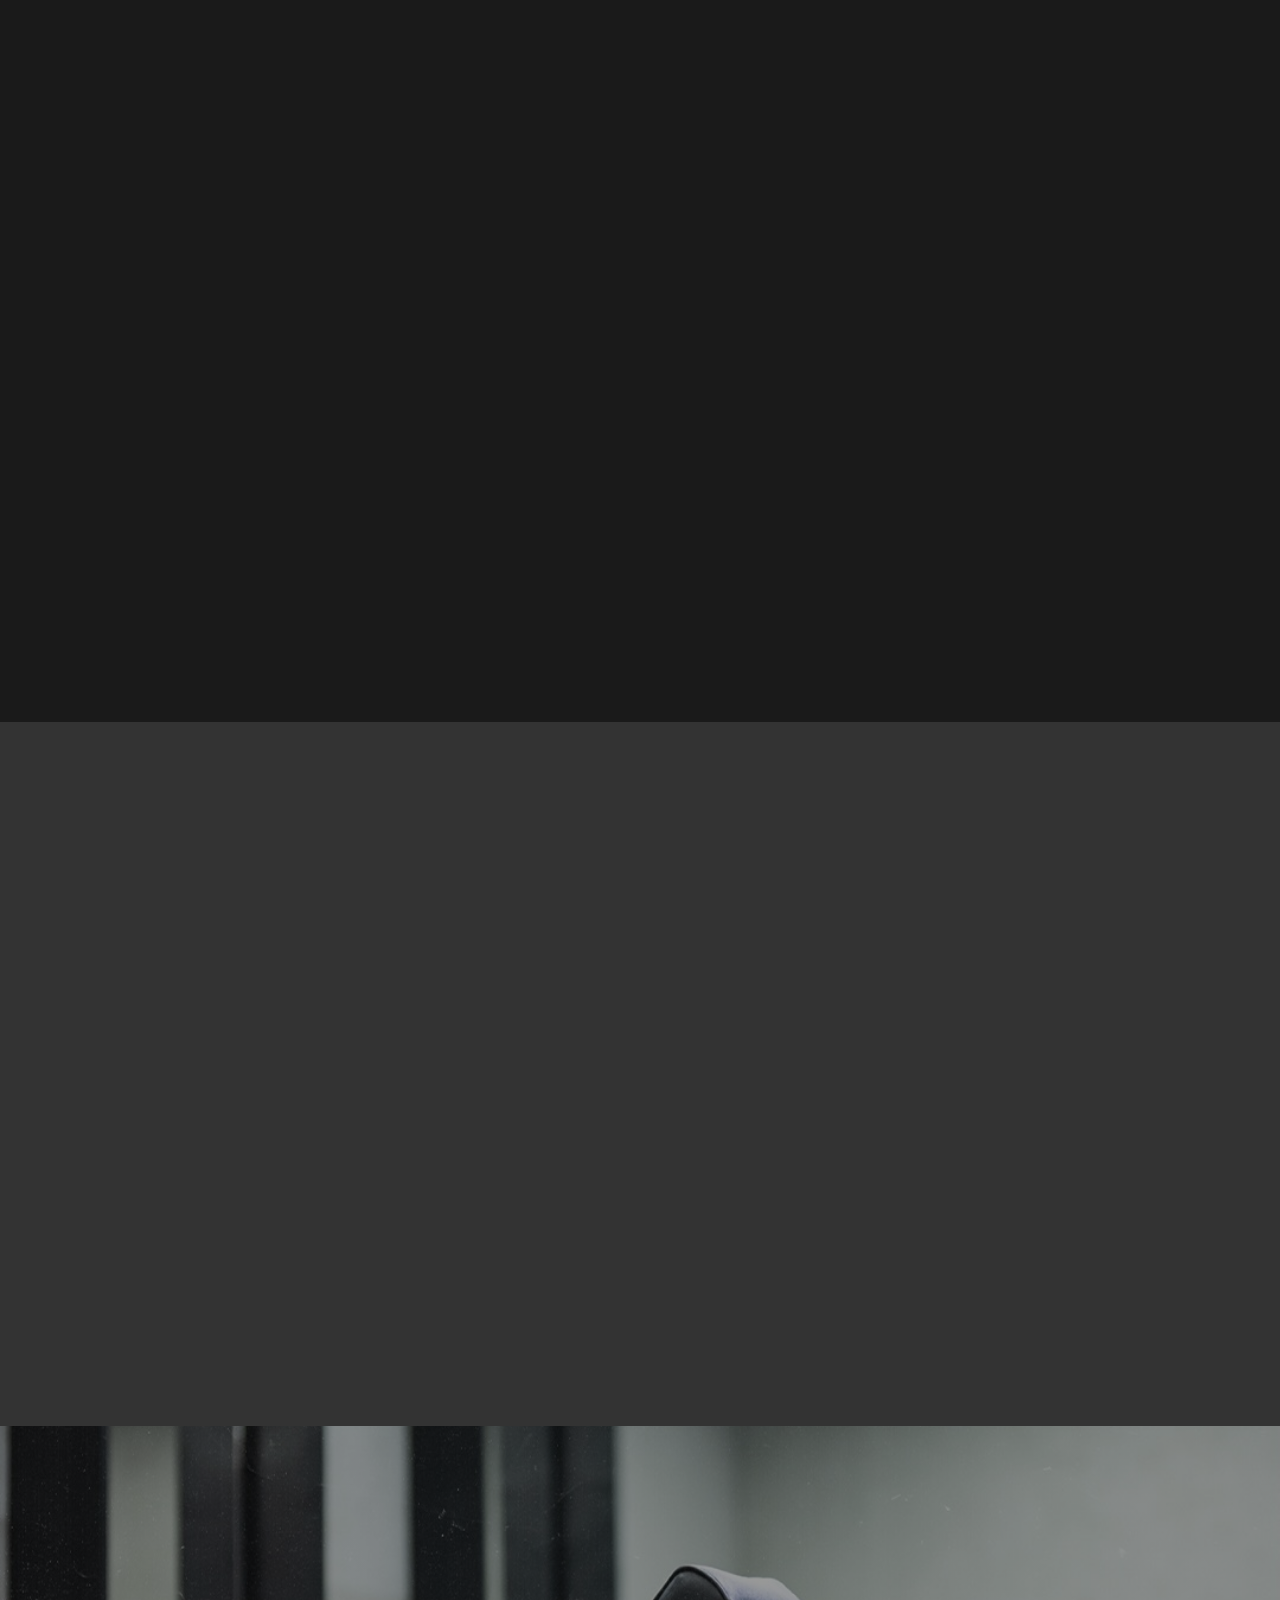
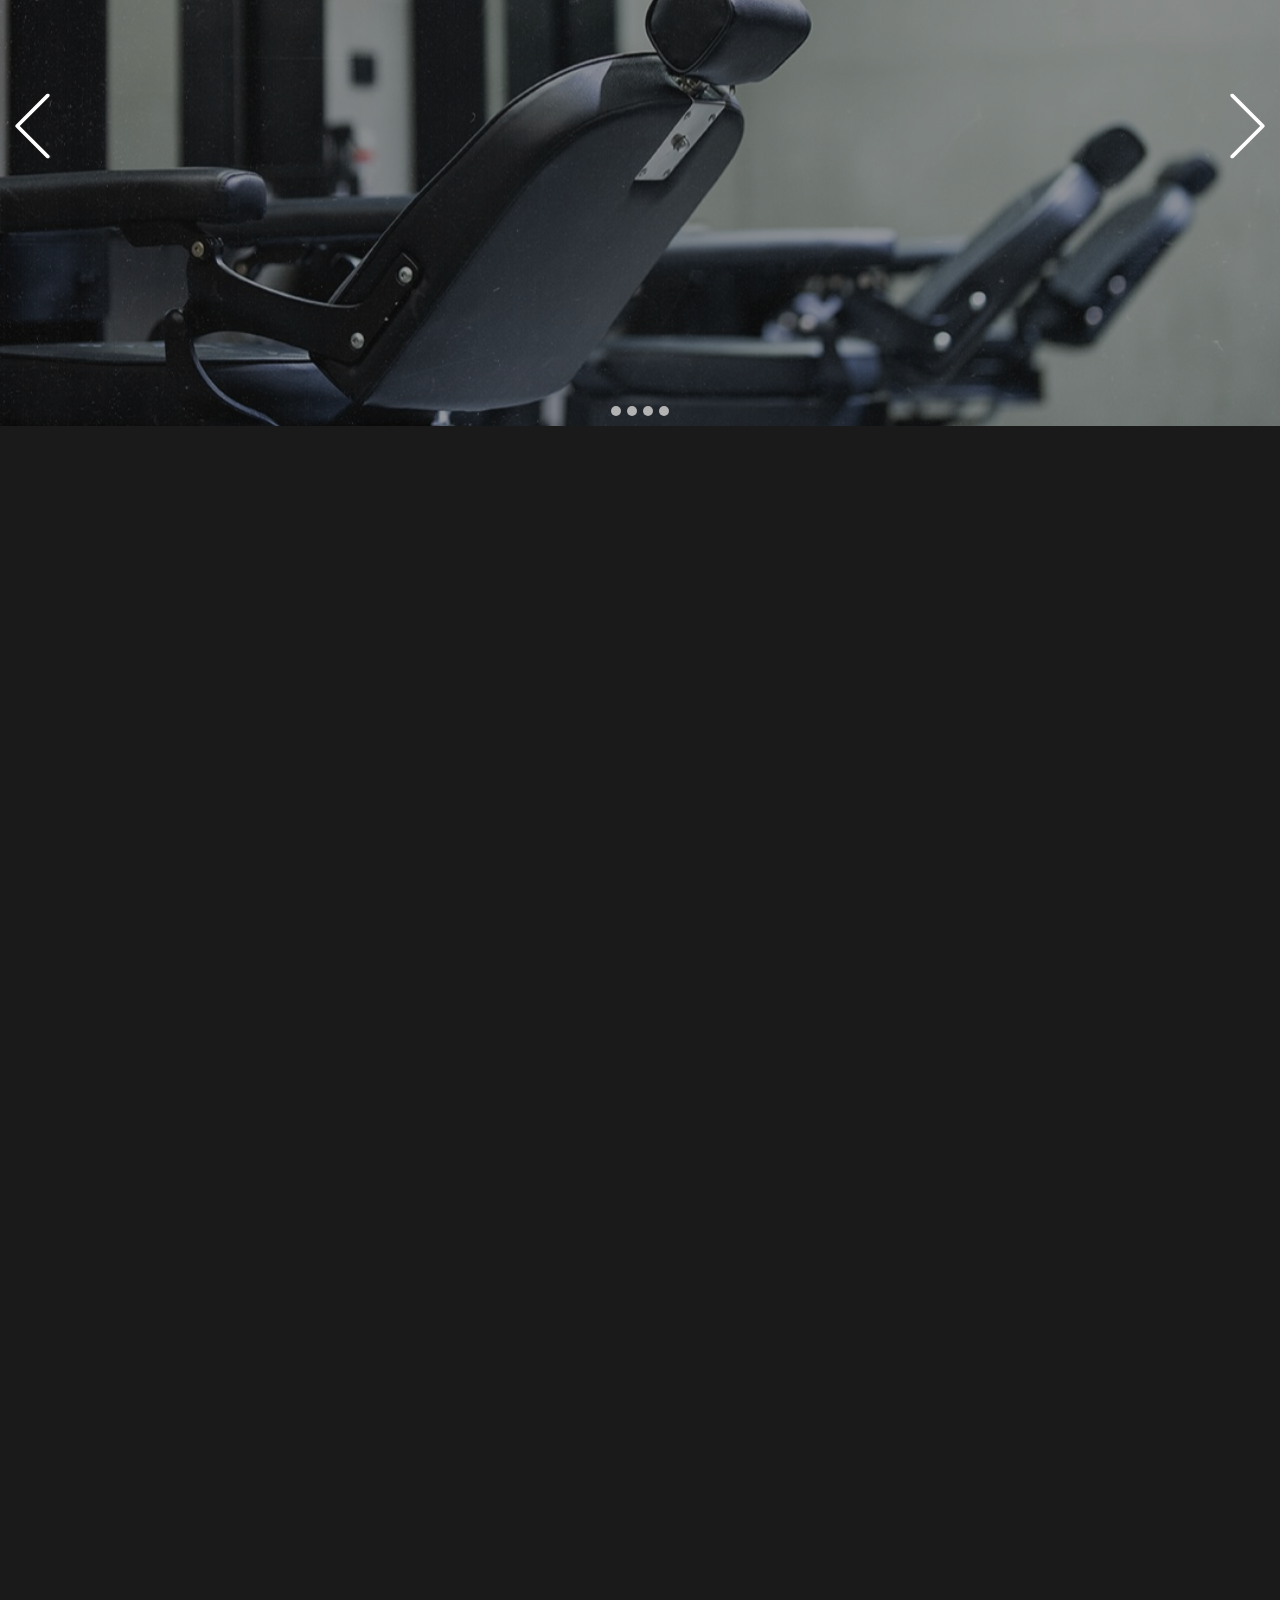
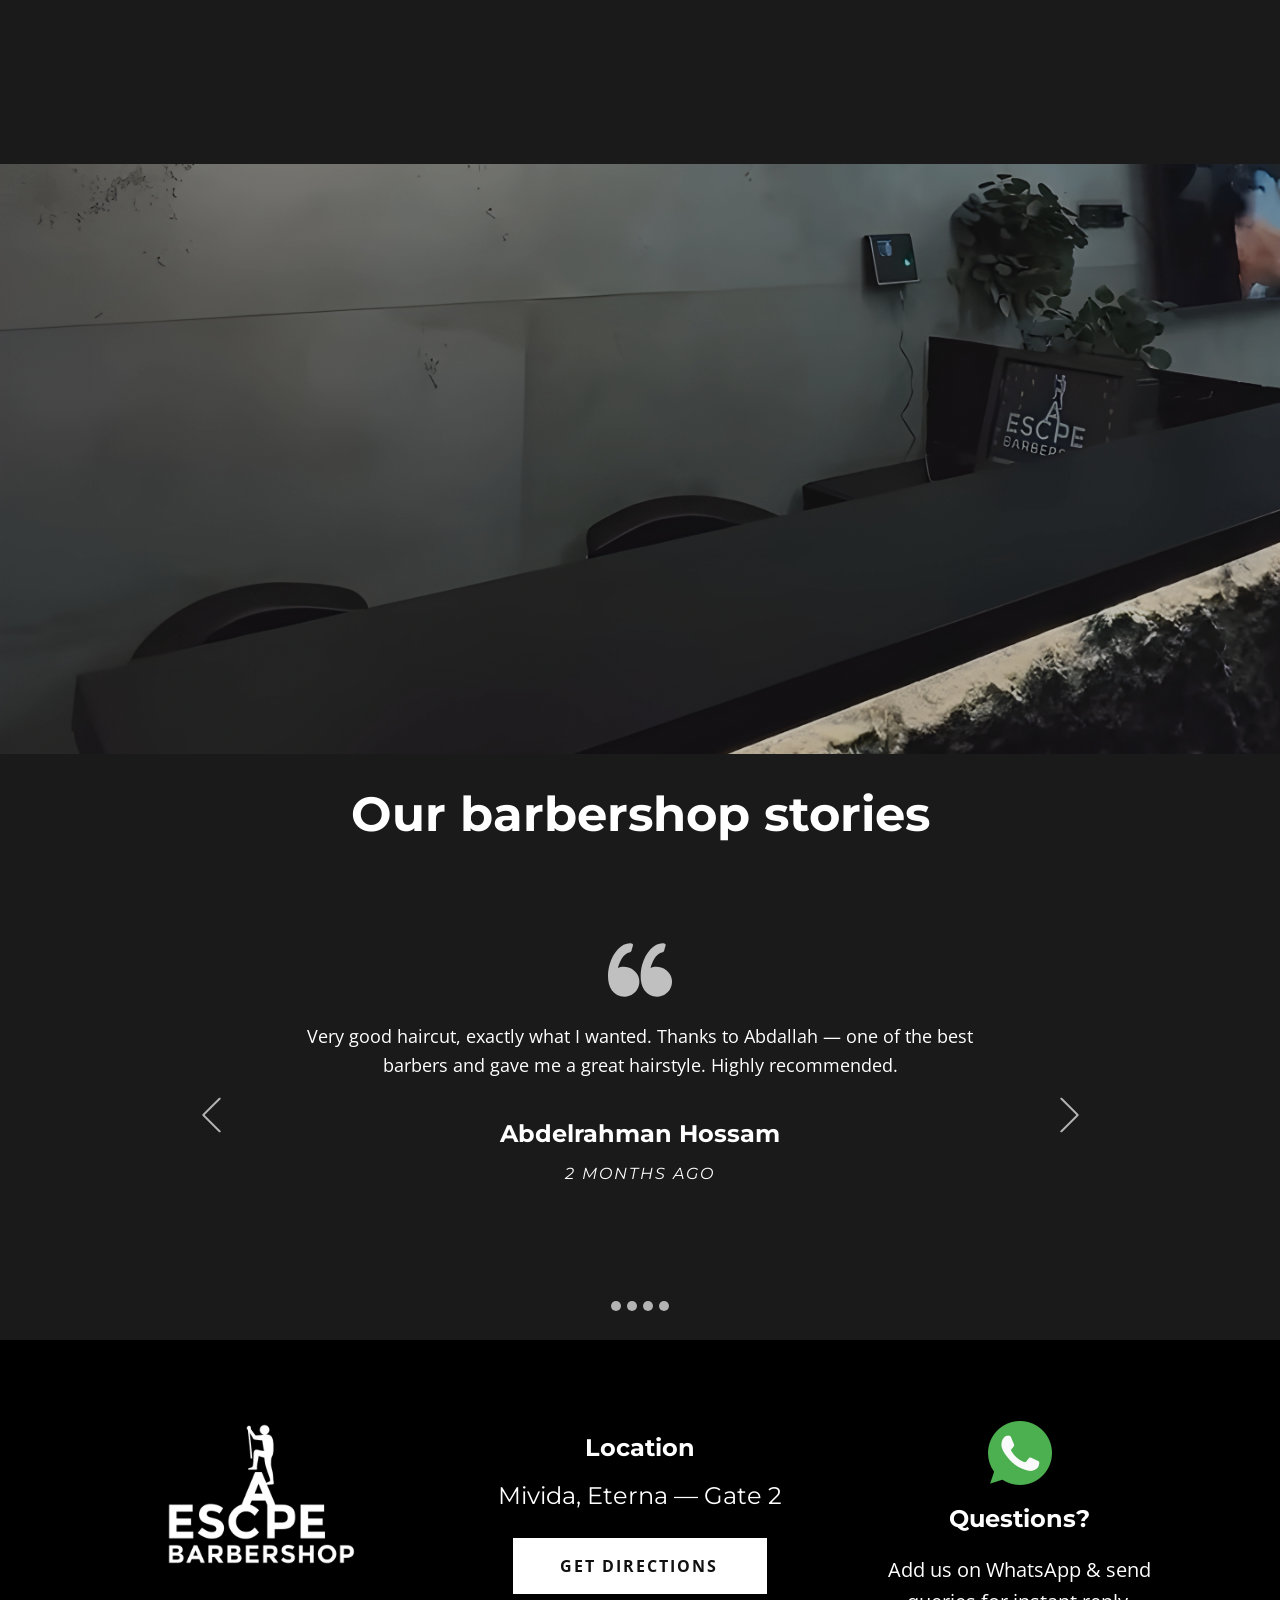
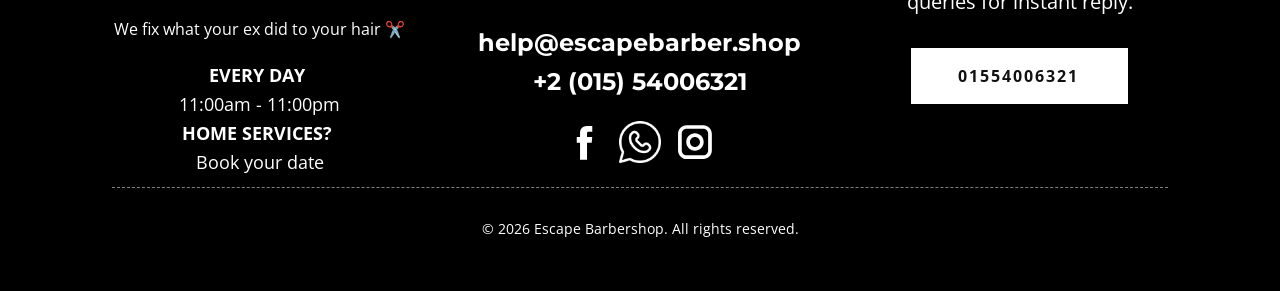
==== commit 43842019: "Update index.html" ====
--- a/index.html
+++ b/index.html
@@ -13,8 +13,8 @@
     <meta property="og:title" content="Escape Barbershop | Your Grooming Retreat at Mivida">
     <meta property="og:description" content="Experience the ultimate grooming at Escape Barbershop. Expert haircuts, beard styling, and premium skin treatments in a modern atmosphere.">
     <link rel="icon" type="image/x-icon" href="/favicon.ico">
-    <meta property="og:image" content="https://escapebarber.shop/images/LOG0.png">
-    <meta itemprop="image" content="https://escapebarber.shop/images/LOG0.png">
+    <meta property="og:image" content="/images/LOG0.png">
+    <meta itemprop="image" content="/images/LOG0.png">
     
     
     <link id="u-page-google-font" rel="stylesheet" href="https://fonts.googleapis.com/css2?display=swap&amp;family=Montserrat:ital,wght@0,100;0,200;0,300;0,400;0,500;0,600;0,700;0,800;0,900;1,100;1,200;1,300;1,400;1,500;1,600;1,700;1,800;1,900&amp;family=Open+Sans:ital,wght@0,300;0,400;0,500;0,600;0,700;0,800;1,300;1,400;1,500;1,600;1,700;1,800">
@@ -160,7 +160,7 @@
                   <a href="https://m.uber.com/ul/?action=setPickup&amp;dropoff[latitude]=30.001530844377868&amp;dropoff[longitude]=31.532925929637674&amp;dropoff[nickname]=Escape Barbershop" class="u-active-custom-color-2 u-align-center u-border-none u-btn u-btn-round u-button-style u-hover-custom-color-2 u-radius u-text-active-white u-text-hover-white u-white u-btn-2" data-animation-name="customAnimationIn" data-animation-duration="500" data-animation-delay="200" title="CLICK HERE TO OPEN UBER" target="_blank">Get a ride with Uber</a>
                   <h5 class="u-align-center u-hidden-lg u-hidden-md u-hidden-xl u-hidden-xxl u-text u-text-3"> &nbsp;<span class="u-file-icon u-icon u-text-white u-icon-1"><img src="images/phone-call-2627dcf7.png" alt=""></span>&nbsp;015 5​4006321
                   </h5>
-                  <h5 class="u-align-center u-hidden-lg u-hidden-md u-hidden-xl u-hidden-xxl u-text u-text-4"><span class="u-file-icon u-icon u-text-white u-icon-2"><img src="images/working-hours-1b1a3a4a.png" alt=""></span> Every Da​y 1​​0 AM – 10 PM
+                  <h5 class="u-align-center u-hidden-lg u-hidden-md u-hidden-xl u-hidden-xxl u-text u-text-4"><span class="u-file-icon u-icon u-text-white u-icon-2"><img src="images/working-hours-1b1a3a4a.png" alt=""></span> Every Da​y 11 AM – 11 PM
                   </h5>
                   <h5 class="u-align-center u-hidden-lg u-hidden-md u-hidden-xl u-hidden-xxl u-text u-text-5"><span class="u-file-icon u-icon u-text-white"><img src="images/location-1e27ecfd.png" alt=""></span> Mivida, Eterna — Gate 2<br>
                   </h5>
@@ -362,7 +362,7 @@
                 <div class="u-container-layout u-container-layout-1">
                   <img class="u-align-center u-image u-image-contain u-image-default u-image-1" src="images/IMG_17921.png" alt="" data-image-width="1060" data-image-height="764">
                   <p class="u-align-center u-text u-text-1"> We fix what your ex did to your hair ✂️</p>
-                  <p class="u-align-center u-text u-text-2"><b style="">EVERY DAY&nbsp;<br></b>10:00am - 10:00pm<br><b>HOME SERVICES?</b>&nbsp;<br>Book your date<br>
+                  <p class="u-align-center u-text u-text-2"><b style="">EVERY DAY&nbsp;<br></b>11:00am - 11:00pm<br><b>HOME SERVICES?</b>&nbsp;<br>Book your date<br>
                   </p>
                 </div>
               </div>
